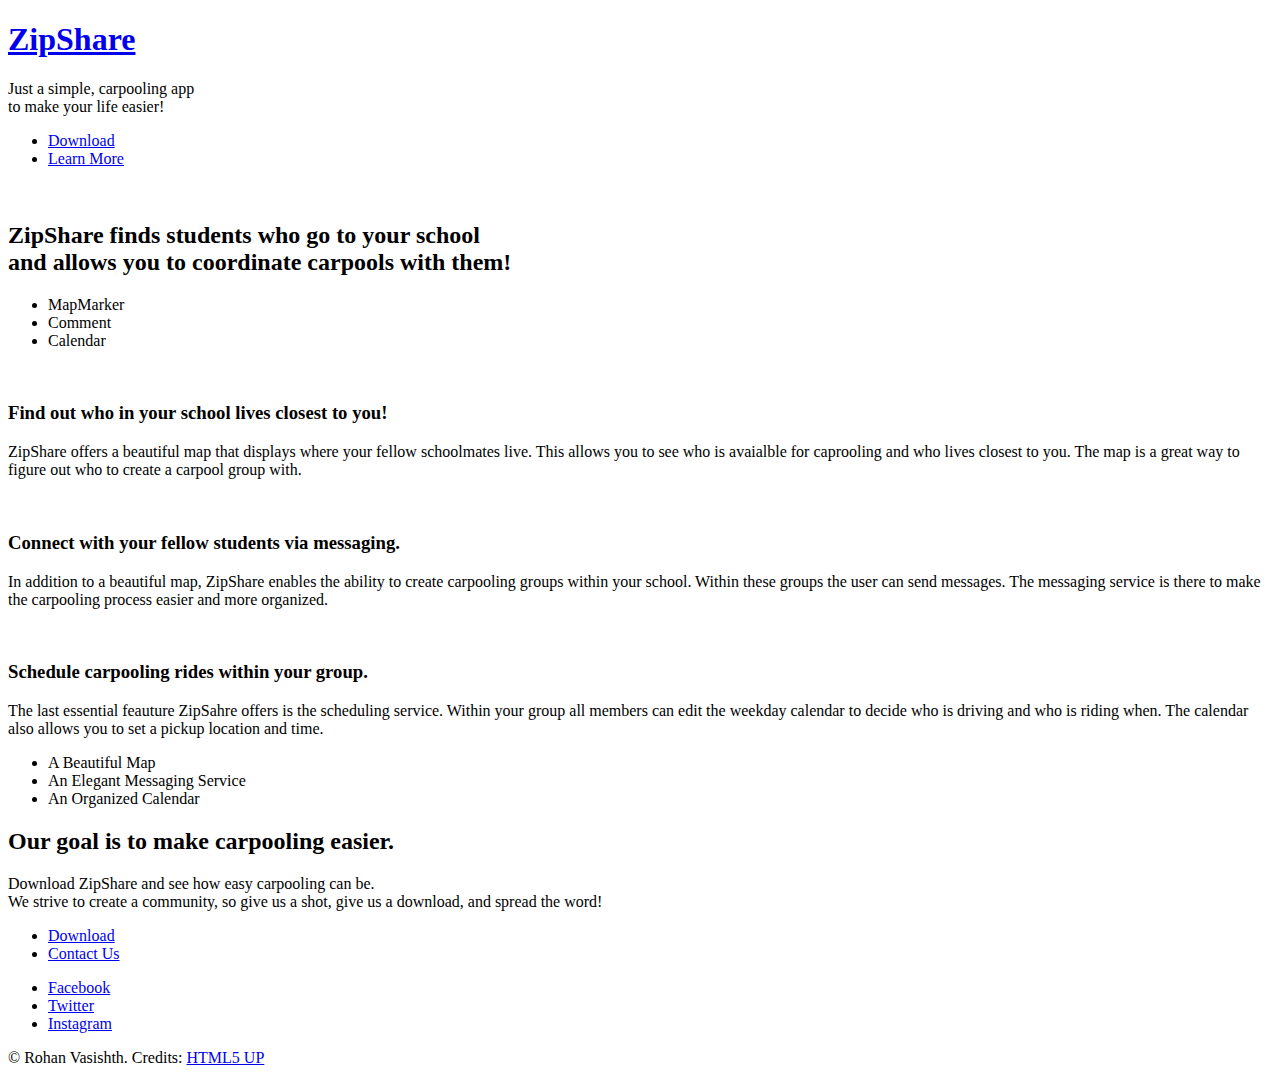
==== index.html @ 41036bab "Index.html and License Commit" ====
<!DOCTYPE HTML>
<!--
	Fractal by HTML5 UP
	html5up.net | @ajlkn
	Free for personal and commercial use under the CCA 3.0 license (html5up.net/license)
-->
<html>
	<head>
		<title>ZipShare</title>
		<meta charset="utf-8" />
		<meta name="viewport" content="width=device-width, initial-scale=1" />
		<!--[if lte IE 8]><script src="assets/js/ie/html5shiv.js"></script><![endif]-->
		<link rel="stylesheet" href="assets/css/main.css" />
		<!--[if lte IE 8]><link rel="stylesheet" href="assets/css/ie8.css" /><![endif]-->
		<!--[if lte IE 9]><link rel="stylesheet" href="assets/css/ie9.css" /><![endif]-->
	</head>
	<body id="top">

		<!-- Header -->
			<header id="header">
				<div class="content">
					<h1><a href="#">ZipShare</a></h1>
					<p>Just a simple, carpooling app<br />
					to make your life easier!</p>
					<ul class="actions">
						<li><a href="https://itunes.apple.com/us/app/zipshare/id1190612398?mt=8" class="button special icon fa-download">Download</a></li>
						<li><a href="#one" class="button icon fa-chevron-down scrolly">Learn More</a></li>
					</ul>
				</div>
				<div class="image phone"><div class="inner"><img src="images/main.png" alt="" /></div></div>
			</header>

		<!-- One -->
			<section id="one" class="wrapper style2 special">
				<header class="major">
					<h2>ZipShare finds students who go to your school<br />
					and allows you to coordinate carpools with them!</h2>
				</header>
				<ul class="icons major">
					<li><span class="icon fa-map-marker"><span class="label">MapMarker</span></span></li>
					<li><span class="icon fa-comment"><span class="label">Comment</span></span></li>
					<li><span class="icon fa-calendar"><span class="label">Calendar</span></span></li>
				</ul>
			</section>

		<!-- Two -->
			<section id="two" class="wrapper">
				<div class="inner alt">
					<section class="spotlight">
						<div class="image"><img src="images/map.png" alt="" /></div>
						<div class="content">
							<h3>Find out who in your school lives closest to you!</h3>
							<p>ZipShare offers a beautiful map that displays where your fellow schoolmates live. This allows you to see who is avaialble for caprooling and who lives closest to you. The map is a great way to figure out who to create a carpool group with.</p>
						</div>
					</section>
					<section class="spotlight">
						<div class="image"><img src="images/messaging.png" alt="" /></div>
						<div class="content">
							<h3>Connect with your fellow students via messaging.</h3>
							<p>In addition to a beautiful map, ZipShare enables the ability to create carpooling groups within your school. Within these groups the user can send messages. The messaging service is there to make the carpooling process easier and more organized.</p>
						</div>
					</section>
					<section class="spotlight">
						<div class="image"><img src="images/schedule.png" alt="" /></div>
						<div class="content">
							<h3>Schedule carpooling rides within your group.</h3>
							<p>The last essential feauture ZipSahre offers is the scheduling service. Within your group all members can edit the weekday calendar to decide who is driving and who is riding when. The calendar also allows you to set a pickup location and time.</p>
						</div>
					</section>
					<section class="special">
						<ul class="icons labeled">
							<li><span class="icon fa-map-marker"><span class="label">A Beautiful Map</span></span></li>
							<li><span class="icon fa-comment"><span class="label">An Elegant Messaging Service</span></span></li>
							<li><span class="icon fa-calendar"><span class="label">An Organized Calendar</span></span></li>
						</ul>
					</section>
				</div>
			</section>

		<!-- Three -->
			<section id="three" class="wrapper style2 special">
				<header class="major">
					<h2>Our goal is to make carpooling easier.</h2>
					<p>Download ZipShare and see how easy carpooling can be.<br />
					We strive to create a community, so give us a shot, give us a download, and spread the word!</p>
				</header>
				<ul class="actions">
					<li><a href="https://itunes.apple.com/us/app/zipshare/id1190612398?mt=8" class="button special icon fa-download">Download</a></li>
					<li><a href="mailto:zipsharecustomerservice@gmail.com?Subject=Inquiry About ZipShare!" class="button">Contact Us</a></li>
				</ul>
			</section>

		<!-- Footer -->
			<footer id="footer">
				<ul class="icons">
					<li><a href="https://www.facebook.com/zipshare/" class="icon fa-facebook"><span class="label">Facebook</span></a></li>
					<li><a href="https://twitter.com/zip_share" class="icon fa-twitter"><span class="label">Twitter</span></a></li>
					<li><a href="https://www.instagram.com/zip_share/" class="icon fa-instagram"><span class="label">Instagram</span></a></li>
				</ul>
				<p class="copyright">&copy; Rohan Vasishth. Credits: <a href="http://html5up.net">HTML5 UP</a></p>
			</footer>

		<!-- Scripts -->
			<script src="assets/js/jquery.min.js"></script>
			<script src="assets/js/jquery.scrolly.min.js"></script>
			<script src="assets/js/skel.min.js"></script>
			<script src="assets/js/util.js"></script>
			<!--[if lte IE 8]><script src="assets/js/ie/respond.min.js"></script><![endif]-->
			<script src="assets/js/main.js"></script>

	</body>
</html>
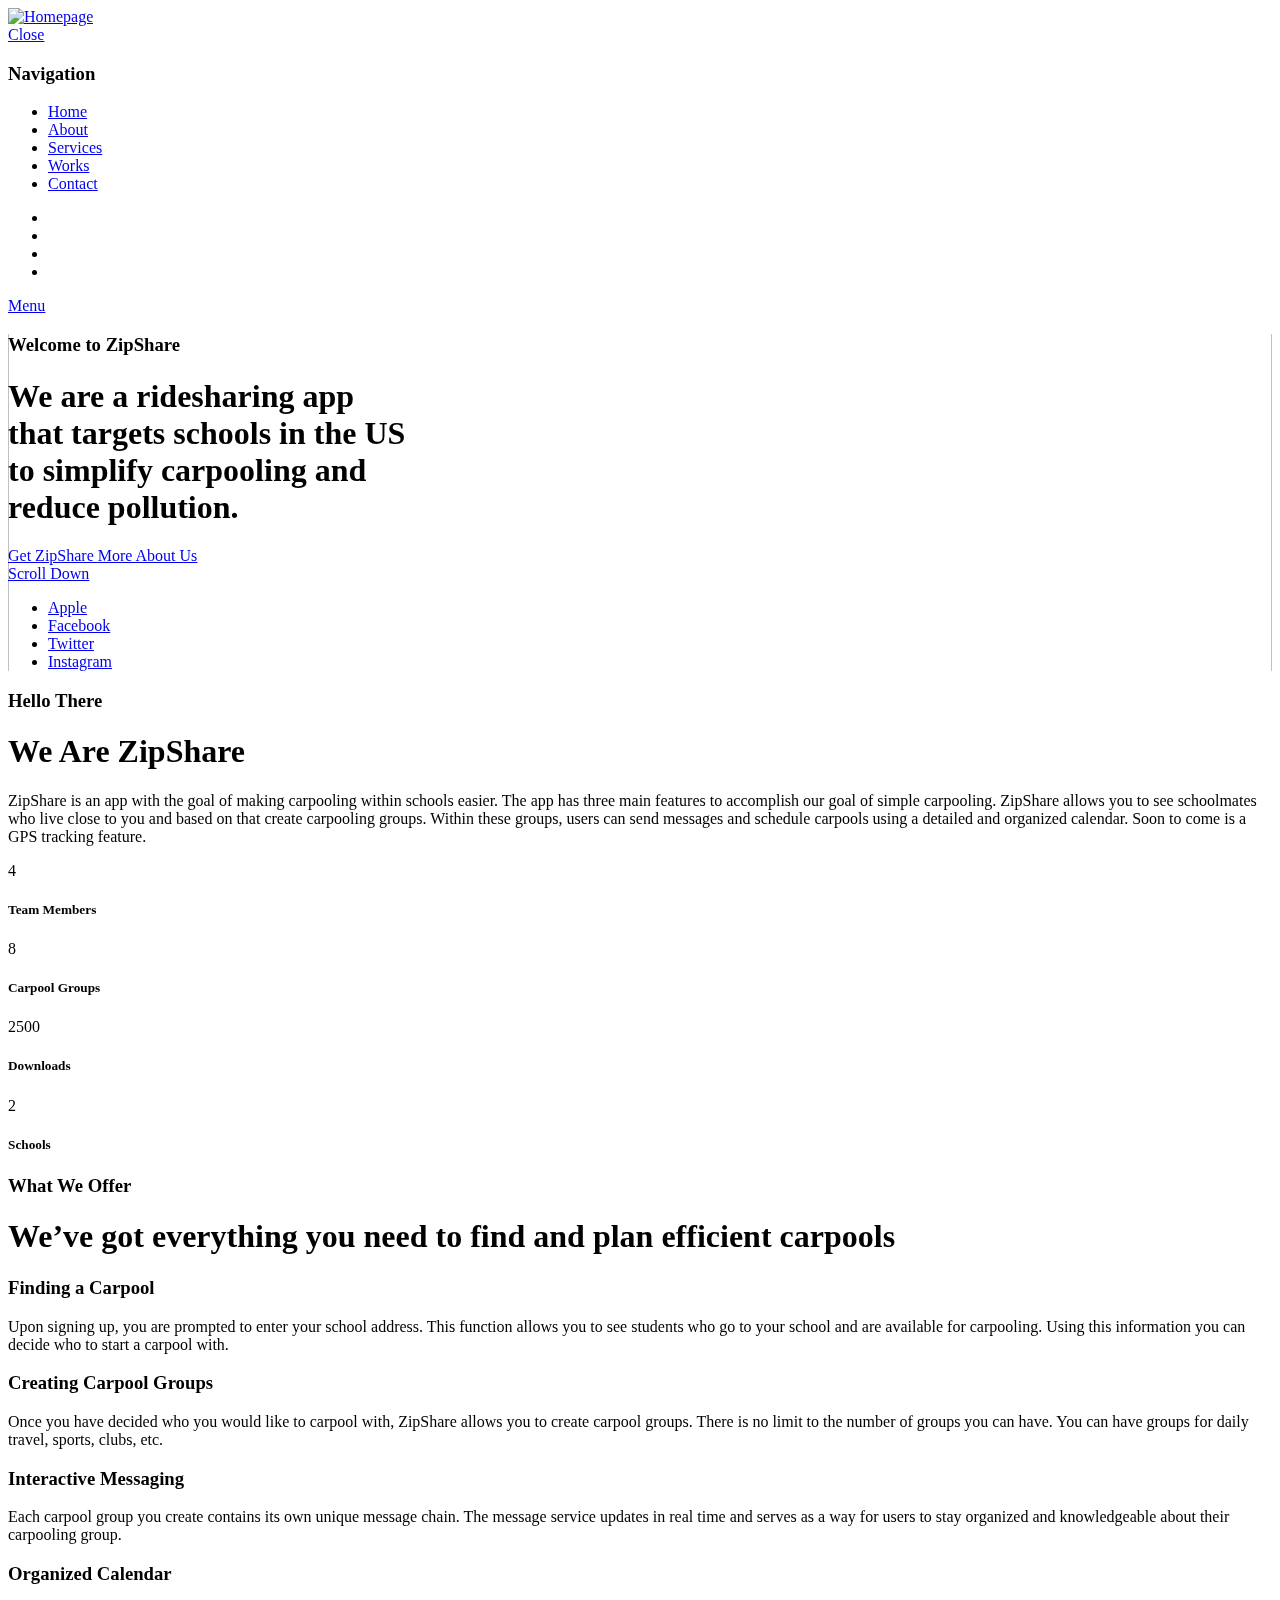
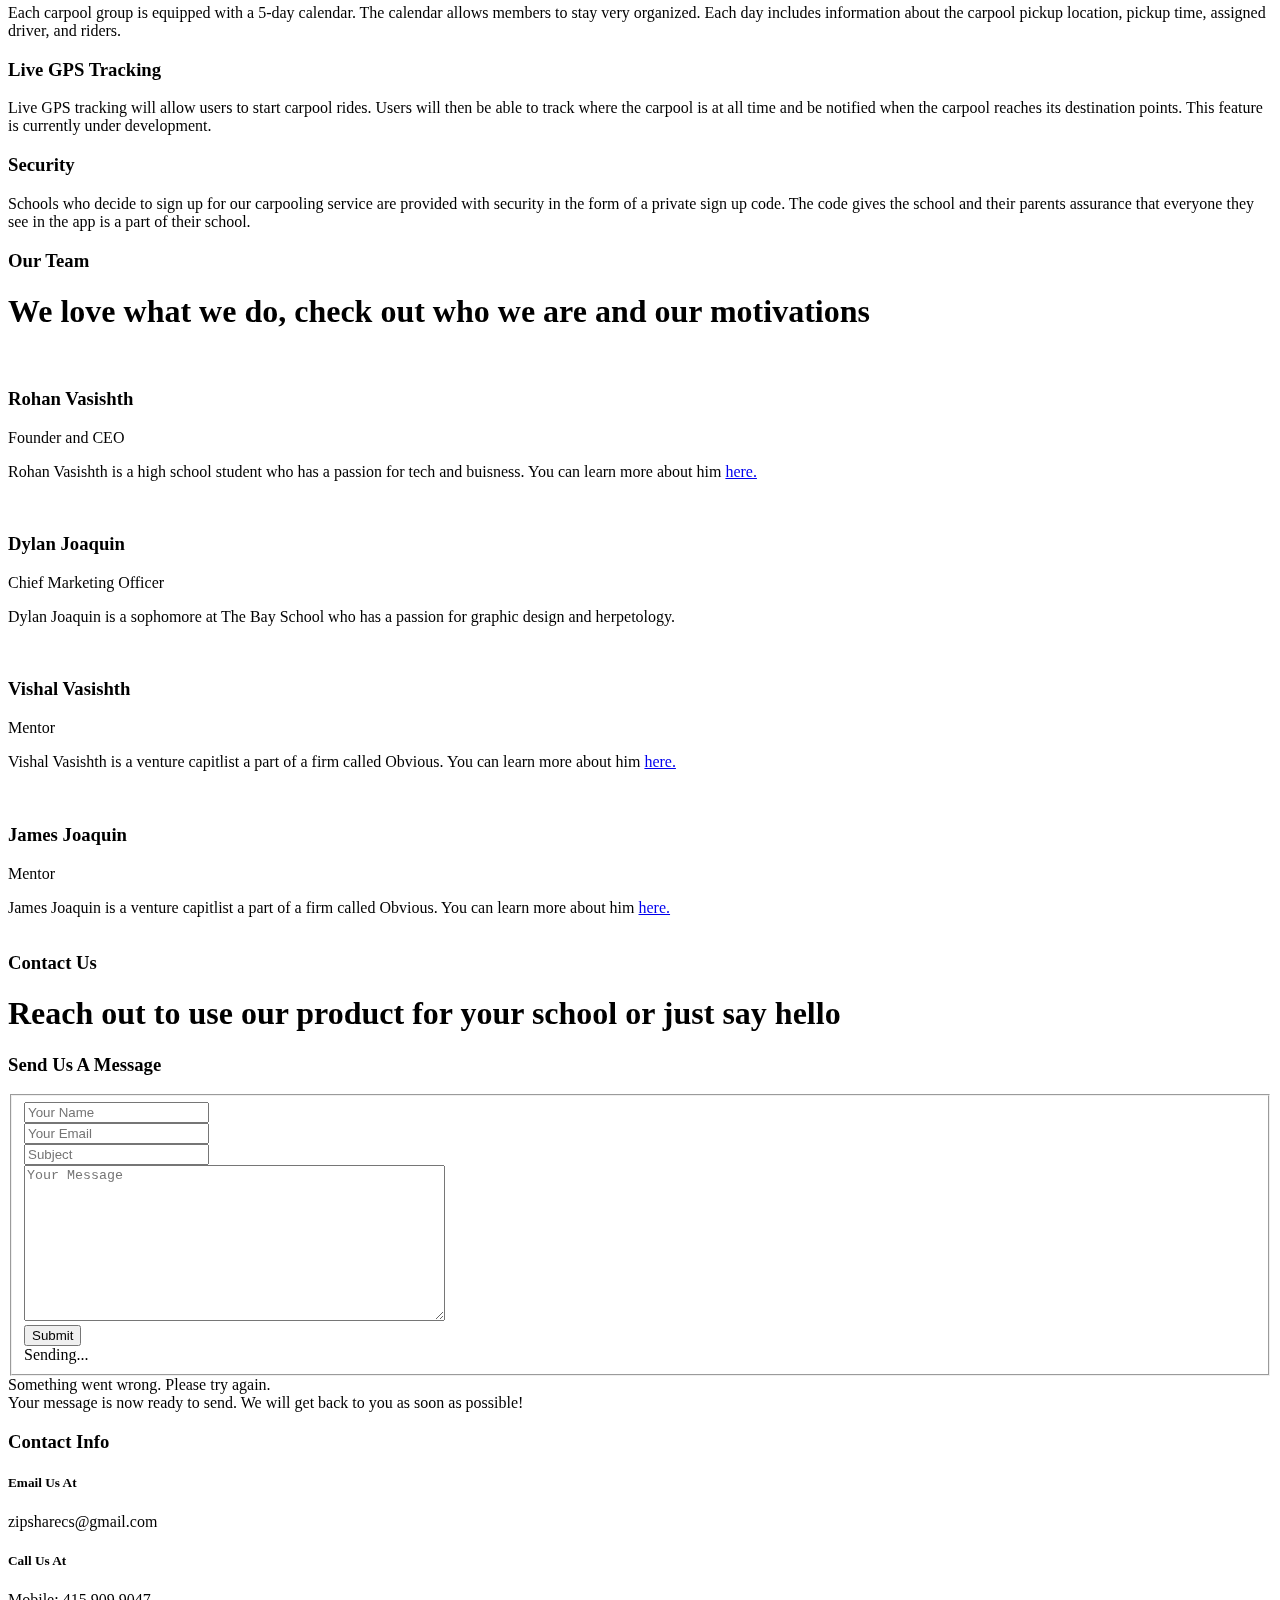
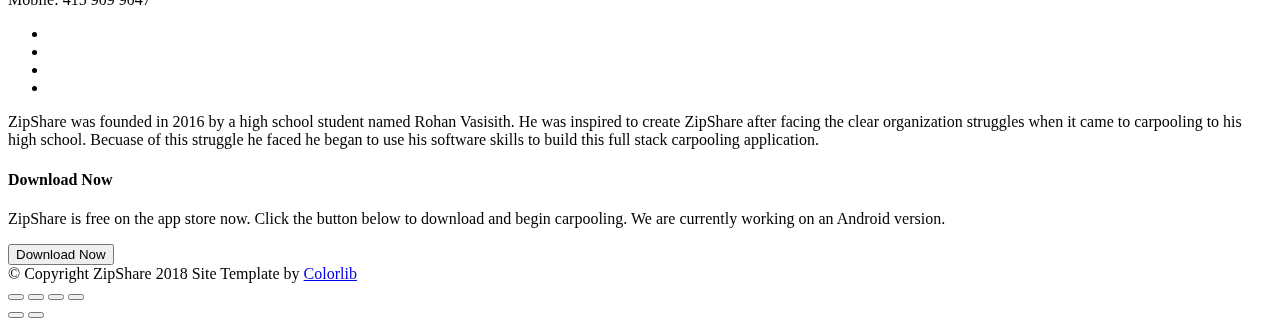
==== commit e36d5091: "Add files via upload" ====
--- a/index.html
+++ b/index.html
@@ -1,112 +1,646 @@
-<!DOCTYPE HTML>
-<!--
-	Fractal by HTML5 UP
-	html5up.net | @ajlkn
-	Free for personal and commercial use under the CCA 3.0 license (html5up.net/license)
--->
-<html>
-	<head>
-		<title>ZipShare</title>
-		<meta charset="utf-8" />
-		<meta name="viewport" content="width=device-width, initial-scale=1" />
-		<!--[if lte IE 8]><script src="assets/js/ie/html5shiv.js"></script><![endif]-->
-		<link rel="stylesheet" href="assets/css/main.css" />
-		<!--[if lte IE 8]><link rel="stylesheet" href="assets/css/ie8.css" /><![endif]-->
-		<!--[if lte IE 9]><link rel="stylesheet" href="assets/css/ie9.css" /><![endif]-->
-	</head>
-	<body id="top">
-
-		<!-- Header -->
-			<header id="header">
-				<div class="content">
-					<h1><a href="#">ZipShare</a></h1>
-					<p>Just a simple, carpooling app<br />
-					to make your life easier!</p>
-					<ul class="actions">
-						<li><a href="https://itunes.apple.com/us/app/zipshare/id1190612398?mt=8" class="button special icon fa-download">Download</a></li>
-						<li><a href="#one" class="button icon fa-chevron-down scrolly">Learn More</a></li>
-					</ul>
-				</div>
-				<div class="image phone"><div class="inner"><img src="images/main.png" alt="" /></div></div>
-			</header>
-
-		<!-- One -->
-			<section id="one" class="wrapper style2 special">
-				<header class="major">
-					<h2>ZipShare finds students who go to your school<br />
-					and allows you to coordinate carpools with them!</h2>
-				</header>
-				<ul class="icons major">
-					<li><span class="icon fa-map-marker"><span class="label">MapMarker</span></span></li>
-					<li><span class="icon fa-comment"><span class="label">Comment</span></span></li>
-					<li><span class="icon fa-calendar"><span class="label">Calendar</span></span></li>
-				</ul>
-			</section>
-
-		<!-- Two -->
-			<section id="two" class="wrapper">
-				<div class="inner alt">
-					<section class="spotlight">
-						<div class="image"><img src="images/map.png" alt="" /></div>
-						<div class="content">
-							<h3>Find out who in your school lives closest to you!</h3>
-							<p>ZipShare offers a beautiful map that displays where your fellow schoolmates live. This allows you to see who is avaialble for caprooling and who lives closest to you. The map is a great way to figure out who to create a carpool group with.</p>
-						</div>
-					</section>
-					<section class="spotlight">
-						<div class="image"><img src="images/messaging.png" alt="" /></div>
-						<div class="content">
-							<h3>Connect with your fellow students via messaging.</h3>
-							<p>In addition to a beautiful map, ZipShare enables the ability to create carpooling groups within your school. Within these groups the user can send messages. The messaging service is there to make the carpooling process easier and more organized.</p>
-						</div>
-					</section>
-					<section class="spotlight">
-						<div class="image"><img src="images/schedule.png" alt="" /></div>
-						<div class="content">
-							<h3>Schedule carpooling rides within your group.</h3>
-							<p>The last essential feauture ZipSahre offers is the scheduling service. Within your group all members can edit the weekday calendar to decide who is driving and who is riding when. The calendar also allows you to set a pickup location and time.</p>
-						</div>
-					</section>
-					<section class="special">
-						<ul class="icons labeled">
-							<li><span class="icon fa-map-marker"><span class="label">A Beautiful Map</span></span></li>
-							<li><span class="icon fa-comment"><span class="label">An Elegant Messaging Service</span></span></li>
-							<li><span class="icon fa-calendar"><span class="label">An Organized Calendar</span></span></li>
-						</ul>
-					</section>
-				</div>
-			</section>
-
-		<!-- Three -->
-			<section id="three" class="wrapper style2 special">
-				<header class="major">
-					<h2>Our goal is to make carpooling easier.</h2>
-					<p>Download ZipShare and see how easy carpooling can be.<br />
-					We strive to create a community, so give us a shot, give us a download, and spread the word!</p>
-				</header>
-				<ul class="actions">
-					<li><a href="https://itunes.apple.com/us/app/zipshare/id1190612398?mt=8" class="button special icon fa-download">Download</a></li>
-					<li><a href="mailto:zipsharecustomerservice@gmail.com?Subject=Inquiry About ZipShare!" class="button">Contact Us</a></li>
-				</ul>
-			</section>
-
-		<!-- Footer -->
-			<footer id="footer">
-				<ul class="icons">
-					<li><a href="https://www.facebook.com/zipshare/" class="icon fa-facebook"><span class="label">Facebook</span></a></li>
-					<li><a href="https://twitter.com/zip_share" class="icon fa-twitter"><span class="label">Twitter</span></a></li>
-					<li><a href="https://www.instagram.com/zip_share/" class="icon fa-instagram"><span class="label">Instagram</span></a></li>
-				</ul>
-				<p class="copyright">&copy; Rohan Vasishth. Credits: <a href="http://html5up.net">HTML5 UP</a></p>
-			</footer>
-
-		<!-- Scripts -->
-			<script src="assets/js/jquery.min.js"></script>
-			<script src="assets/js/jquery.scrolly.min.js"></script>
-			<script src="assets/js/skel.min.js"></script>
-			<script src="assets/js/util.js"></script>
-			<!--[if lte IE 8]><script src="assets/js/ie/respond.min.js"></script><![endif]-->
-			<script src="assets/js/main.js"></script>
-
-	</body>
-</html>
+<!DOCTYPE html>
+<!--[if lt IE 9 ]><html class="no-js oldie" lang="en"> <![endif]-->
+<!--[if IE 9 ]><html class="no-js oldie ie9" lang="en"> <![endif]-->
+<!--[if (gte IE 9)|!(IE)]><!-->
+<html class="no-js" lang="en">
+<!--<![endif]-->
+
+<head>
+
+    <!--- basic page needs
+    ================================================== -->
+    <meta charset="utf-8">
+    <title>ZipShare</title>
+    <meta name="description" content="">
+    <meta name="author" content="">
+
+    <!-- mobile specific metas
+    ================================================== -->
+    <meta name="viewport" content="width=device-width, initial-scale=1">
+
+    <!-- CSS
+    ================================================== -->
+    <link rel="stylesheet" href="css/base.css">
+    <link rel="stylesheet" href="css/vendor.css">
+    <link rel="stylesheet" href="css/main.css">
+
+    <!-- script
+    ================================================== -->
+    <script src="js/modernizr.js"></script>
+    <script src="js/pace.min.js"></script>
+
+    <!-- favicons
+    ================================================== -->
+    <link rel="shortcut icon" href="favicon.ico" type="image/x-icon">
+    <link rel="icon" href="favicon.ico" type="image/x-icon">
+
+</head>
+
+<body id="top">
+
+    <!-- header
+    ================================================== -->
+    <header class="s-header">
+
+        <div class="header-logo">
+            <a class="site-logo" href="index.html">
+                <img src="images/logo.png" alt="Homepage">
+            </a>
+        </div>
+
+        <nav class="header-nav">
+
+            <a href="#0" class="header-nav__close" title="close"><span>Close</span></a>
+
+            <div class="header-nav__content">
+                <h3>Navigation</h3>
+                
+                <ul class="header-nav__list">
+                    <li class="current"><a class="smoothscroll"  href="#home" title="home">Home</a></li>
+                    <li><a class="smoothscroll"  href="#about" title="about">About</a></li>
+                    <li><a class="smoothscroll"  href="#services" title="services">Services</a></li>
+                    <li><a class="smoothscroll"  href="#works" title="works">Works</a></li>
+                    <li><a class="smoothscroll"  href="#contact" title="contact">Contact</a></li>
+                </ul>
+    
+                <ul class="header-nav__social">
+                    <li>
+                        <a href="https://itunes.apple.com/us/app/zipshare/id1190612398?mt=8" target="_blank"><i class="fa fa-apple"></i></a>
+                    </li>
+                    <li>
+                        <a href="https://www.facebook.com/zipshare/" target="_blank"><i class="fa fa-facebook"></i></a>
+                    </li>
+                    <li>
+                        <a href="https://twitter.com/zip_share" target="_blank"><i class="fa fa-twitter"></i></a>
+                    </li>
+                    <li>
+                        <a href="https://www.instagram.com/zip_share/" target="_blank"><i class="fa fa-instagram"></i></a>
+                    </li>
+                </ul>
+
+            </div> <!-- end header-nav__content -->
+
+        </nav>  <!-- end header-nav -->
+
+        <a class="header-menu-toggle" href="#0">
+            <span class="header-menu-text">Menu</span>
+            <span class="header-menu-icon"></span>
+        </a>
+
+    </header> <!-- end s-header -->
+
+
+    <!-- home
+    ================================================== -->
+    <section id="home" class="s-home target-section" data-parallax="scroll" data-image-src="images/hero-bg.jpg" data-natural-width=3000 data-natural-height=2000 data-position-y=center>
+
+        <div class="overlay"></div>
+        <div class="shadow-overlay"></div>
+
+        <div class="home-content">
+
+            <div class="row home-content__main">
+
+                <h3>Welcome to ZipShare</h3>
+
+                <h1>
+                    We are a ridesharing app <br>
+                    that targets schools in the US <br>
+                    to simplify carpooling and <br>
+                    reduce pollution.
+                </h1>
+
+                <div class="home-content__buttons">
+                    <a href="#contact" class="smoothscroll btn btn--stroke">
+                        Get ZipShare
+                    </a>
+                    <a href="#about" class="smoothscroll btn btn--stroke">
+                        More About Us
+                    </a>
+                </div>
+
+            </div>
+
+            <div class="home-content__scroll">
+                <a href="#about" class="scroll-link smoothscroll">
+                    <span>Scroll Down</span>
+                </a>
+            </div>
+
+            <div class="home-content__line"></div>
+
+        </div> <!-- end home-content -->
+
+
+        <ul class="home-social">
+            <li>
+                <a href="https://itunes.apple.com/us/app/zipshare/id1190612398?mt=8" target="_blank"><i class="fa fa-apple" aria-hidden="true"></i><span>Apple</span></a>
+            </li>
+            <li>
+                <a href="https://www.facebook.com/zipshare/" target="_blank"><i class="fa fa-facebook" aria-hidden="true"></i><span>Facebook</span></a>
+            </li>
+            <li>
+                <a href="https://twitter.com/zip_share" target="_blank"><i class="fa fa-twitter" aria-hidden="true"></i><span>Twitter</span></a>
+            </li>
+            <li>
+                <a href="https://www.instagram.com/zip_share/" target="_blank"><i class="fa fa-instagram" aria-hidden="true"></i><span>Instagram</span></a>
+            </li>
+        </ul> 
+        <!-- end home-social -->
+
+    </section> <!-- end s-home -->
+
+
+    <!-- about
+    ================================================== -->
+    <section id='about' class="s-about">
+
+        <div class="row section-header has-bottom-sep" data-aos="fade-up">
+            <div class="col-full">
+                <h3 class="subhead subhead--dark">Hello There</h3>
+                <h1 class="display-1 display-1--light">We Are ZipShare</h1>
+            </div>
+        </div> <!-- end section-header -->
+
+        <div class="row about-desc" data-aos="fade-up">
+            <div class="col-full">
+                <p>
+                ZipShare is an app with the goal of making carpooling within schools easier. The app has three main features to accomplish our goal of simple carpooling. ZipShare allows you to see schoolmates who live close to you and based on that create carpooling groups. Within these groups, users can send messages and schedule carpools using a detailed and organized calendar. Soon to come is a GPS tracking feature.
+                </p>
+            </div>
+        </div> <!-- end about-desc -->
+
+        <div class="row about-stats stats block-1-4 block-m-1-2 block-mob-full" data-aos="fade-up">
+                
+            <div class="col-block stats__col ">
+                <div class="stats__count">4</div>
+                <h5>Team Members</h5>
+            </div>
+            <div class="col-block stats__col">
+                <div class="stats__count">8</div>
+                <h5>Carpool Groups</h5>
+            </div>
+            <div class="col-block stats__col">
+                <div class="stats__count">2500</div>
+                <h5>Downloads</h5>
+            </div>
+            <div class="col-block stats__col">
+                <div class="stats__count">2</div>
+                <h5>Schools</h5> 
+            </div>
+
+        </div> <!-- end about-stats -->
+
+        <div class="about__line"></div>
+
+    </section> <!-- end s-about -->
+
+
+    <!-- services
+    ================================================== -->
+    <section id='services' class="s-services">
+
+        <div class="row section-header has-bottom-sep" data-aos="fade-up">
+            <div class="col-full">
+                <h3 class="subhead">What We Offer</h3>
+                <h1 class="display-2">We’ve got everything you need to find and plan efficient carpools</h1>
+            </div>
+        </div> <!-- end section-header -->
+
+        <div class="row services-list block-1-2 block-tab-full">
+
+            <div class="col-block service-item" data-aos="fade-up">
+                <div class="service-icon">
+                    <i class="icon-car"></i>
+                </div>
+                <div class="service-text">
+                    <h3 class="h2">Finding a Carpool</h3>
+                    <p>Upon signing up, you are prompted to enter your school address. This function 
+                    allows you to see students who go to your school and are available for carpooling. 
+                    Using this information you can decide who to start a carpool with.
+                    </p>
+                </div>
+            </div>
+
+            <div class="col-block service-item" data-aos="fade-up">
+                <div class="service-icon">
+                    <i class="icon-group"></i>
+                </div>
+                <div class="service-text">
+                    <h3 class="h2">Creating Carpool Groups</h3>
+                    <p>Once you have decided who you would like to carpool with, ZipShare allows you to
+                    create carpool groups. There is no limit to the number of groups you can have. 
+                    You can have groups for daily travel, sports, clubs, etc.
+                    </p>
+                </div>
+            </div>
+
+            <div class="col-block service-item" data-aos="fade-up">
+                <div class="service-icon">
+                    <i class="icon-chat"></i>
+                </div>  
+                <div class="service-text">
+                    <h3 class="h2">Interactive Messaging</h3>
+                    <p>Each carpool group you create contains its own unique message chain. The message service updates in real time and serves as a way for users to stay organized and knowledgeable about their carpooling group.
+                    </p>
+                </div>
+            </div>
+
+            <div class="col-block service-item" data-aos="fade-up">
+                <div class="service-icon">
+                    <i class="icon-calendar"></i>
+                </div>
+                <div class="service-text">
+                    <h3 class="h2">Organized Calendar</h3>
+                    <p>Each carpool group is equipped with a 5-day calendar. The calendar allows members to stay very organized. Each day includes information about the carpool pickup location, pickup time, assigned driver, and riders.
+                    </p>
+                </div>
+            </div>
+
+            <div class="col-block service-item" data-aos="fade-up">
+                <div class="service-icon">
+                    <i class="icon-target"></i>
+                </div>
+                <div class="service-text">
+                    <h3 class="h2">Live GPS Tracking</h3>
+                    <p>Live GPS tracking will allow users to start carpool rides. Users will then be able to track where the carpool is at all time and be notified when the carpool reaches its destination points. This feature is currently under development.
+                    </p>
+                </div>
+            </div>
+
+            <div class="col-block service-item" data-aos="fade-up">
+                <div class="service-icon">
+                    <i class="icon-padlock"></i>
+                </div>
+                <div class="service-text">
+                    <h3 class="h2">Security</h3>
+                    <p>Schools who decide to sign up for our carpooling service are provided with security in the form of a private sign up code. The code gives the school and their parents assurance that everyone they see in the app is a part of their school.
+                    </p>
+                </div>
+            </div>
+
+        </div> <!-- end services-list -->
+
+    </section> <!-- end s-services -->
+
+
+    <!-- works
+    ================================================== -->
+    <section id='works' class="s-works">
+
+        <div class="intro-wrap">
+                
+            <div class="row section-header has-bottom-sep light-sep" data-aos="fade-up">
+                <div class="col-full">
+                    <h3 class="subhead">Our Team</h3>
+                    <h1 class="display-2 display-2--light">We love what we do, check out who we are and our motivations</h1>
+                </div>
+            </div> <!-- end section-header -->
+
+        </div> <!-- end intro-wrap -->
+
+        <div class="row works-content">
+            <div class="col-full masonry-wrap">
+                <div class="masonry">
+    
+                    <div class="masonry__brick" data-aos="fade-up">
+                        <div class="item-folio">
+                                
+                            <div class="item-folio__thumb">
+                                <a href="images/portfolio/gallery/g-rohan.jpg" class="thumb-link" title="Rohan Vasishth" data-size="1050x700">
+                                    <img src="images/portfolio/rohan.jpg" 
+                                         srcset="images/portfolio/rohan.jpg 1x, images/portfolio/rohan@2x.jpg 2x" alt="">
+                                </a>
+                            </div>
+    
+                            <div class="item-folio__text">
+                                <h3 class="item-folio__title">
+                                    Rohan Vasishth
+                                </h3>
+                                <p class="item-folio__cat">
+                                    Founder and CEO
+                                </p>
+                            </div>
+    
+                            <a href="https://www.behance.net/" class="item-folio__project-link" title="Project link">
+                                <i class="icon-link"></i>
+                            </a>
+    
+                            <div class="item-folio__caption">
+                                <p>Rohan Vasishth is a high school student who has a passion for tech and buisness. You can learn more about him <a href="http://rohanvasishth.me/" target="_blank">here.</a></p>
+                            </div>
+    
+                        </div>
+                    </div> <!-- end masonry__brick -->
+
+                    <div class="masonry__brick" data-aos="fade-up">
+                        <div class="item-folio">
+                                
+                            <div class="item-folio__thumb">
+                                <a href="images/portfolio/gallery/g-dylan.jpg" class="thumb-link" title="Dylan Joaquin" data-size="1050x700">
+                                    <img src="images/portfolio/dylan.jpg" 
+                                         srcset="images/portfolio/dylan.jpg 1x, images/portfolio/dylan@2x.jpg 2x" alt="">
+                                </a>
+                            </div>
+    
+                            <div class="item-folio__text">
+                                <h3 class="item-folio__title">
+                                    Dylan Joaquin
+                                </h3>
+                                <p class="item-folio__cat">
+                                    Chief Marketing Officer
+                                </p>
+                            </div>
+    
+                            <a href="https://www.behance.net/" class="item-folio__project-link" title="Project link">
+                                <i class="icon-link"></i>
+                            </a>
+    
+                            <div class="item-folio__caption">
+                                <p>Dylan Joaquin is a sophomore at The Bay School who has a passion for graphic design and herpetology.</p>
+                            </div>
+    
+                        </div>
+                    </div> <!-- end masonry__brick -->
+    
+                    <div class="masonry__brick" data-aos="fade-up">
+                        <div class="item-folio">
+                                
+                            <div class="item-folio__thumb">
+                                <a href="images/portfolio/gallery/g-vishal.jpg" class="thumb-link" title="Vishal Vasishth" data-size="1050x700">
+                                    <img src="images/portfolio/vishal.jpg"
+                                         srcset="images/portfolio/vishal.jpg 1x, images/portfolio/vishal@2x.jpg 2x" alt="">
+                                </a>
+                            </div>
+    
+                            <div class="item-folio__text">
+                                <h3 class="item-folio__title">
+                                    Vishal Vasishth
+                                </h3>
+                                <p class="item-folio__cat">
+                                    Mentor
+                                </p>
+                            </div>
+    
+                            <a href="https://www.behance.net/" class="item-folio__project-link" title="Project link">
+                                <i class="icon-link"></i>
+                            </a>
+    
+                            <div class="item-folio__caption">
+                                <p>Vishal Vasishth is a venture capitlist a part of a firm called Obvious. You can learn more about him <a href="https://obvious.com/team/vishal-vasishth" target="_blank">here.</a></p>
+                            </div>
+    
+                        </div>
+                    </div> <!-- end masonry__brick -->
+    
+                    <div class="masonry__brick" data-aos="fade-up">
+                        <div class="item-folio">
+                                
+                            <div class="item-folio__thumb">
+                                <a href="images/portfolio/gallery/g-james.jpg" class="thumb-link" title="James Joaquin" data-size="1050x700">
+                                    <img src="images/portfolio/james.jpg" 
+                                         srcset="images/portfolio/james.jpg 1x, images/portfolio/james@2x.jpg 2x" alt="">
+                                </a>
+                            </div>
+    
+                            <div class="item-folio__text">
+                                <h3 class="item-folio__title">
+                                    James Joaquin
+                                </h3>
+                                <p class="item-folio__cat">
+                                    Mentor
+                                </p>
+                            </div>
+    
+                            <a href="https://www.behance.net/" class="item-folio__project-link" title="Project link">
+                                <i class="icon-link"></i>
+                            </a>
+    
+                            <div class="item-folio__caption">
+                                <p>James Joaquin is a venture capitlist a part of a firm called Obvious. You can learn more about him <a href="https://obvious.com/team/james-joaquin" target="_blank">here.</a></p>
+                            </div>
+    
+                        </div>
+                    </div> <!-- end masonry__brick -->
+                    </div> <!-- end masonry__brick -->
+
+                </div> <!-- end masonry -->
+            </div> <!-- end col-full -->
+        </div> <!-- end works-content -->
+
+    </section> <!-- end s-works -->
+
+
+    <!-- contact
+    ================================================== -->
+    <section id="contact" class="s-contact">
+
+        <div class="overlay"></div>
+        <div class="contact__line"></div>
+
+        <div class="row section-header" data-aos="fade-up">
+            <div class="col-full">
+                <h3 class="subhead">Contact Us</h3>
+                <h1 class="display-2 display-2--light">Reach out to use our product for your school or just say hello</h1>
+            </div>
+        </div>
+
+        <div class="row contact-content" data-aos="fade-up">
+            
+            <div class="contact-primary">
+
+                <h3 class="h6">Send Us A Message</h3>
+
+                <form name="contactForm" id="contactForm" method="post" action="" novalidate="novalidate">
+                    <fieldset>
+    
+                    <div class="form-field">
+                        <input name="contactName" type="text" id="contactName" placeholder="Your Name" value="" minlength="2" required="" aria-required="true" class="full-width">
+                    </div>
+                    <div class="form-field">
+                        <input name="contactEmail" type="email" id="contactEmail" placeholder="Your Email" value="" required="" aria-required="true" class="full-width">
+                    </div>
+                    <div class="form-field">
+                        <input name="contactSubject" type="text" id="contactSubject" placeholder="Subject" value="" class="full-width">
+                    </div>
+                    <div class="form-field">
+                        <textarea name="contactMessage" id="contactMessage" placeholder="Your Message" rows="10" cols="50" required="" aria-required="true" class="full-width"></textarea>
+                    </div>
+                    <div class="form-field">
+                        <button class="full-width btn--primary">Submit</button>
+                        <div class="submit-loader">
+                            <div class="text-loader">Sending...</div>
+                            <div class="s-loader">
+                                <div class="bounce1"></div>
+                                <div class="bounce2"></div>
+                                <div class="bounce3"></div>
+                            </div>
+                        </div>
+                    </div>
+    
+                    </fieldset>
+                </form>
+
+                <!-- contact-warning -->
+                <div class="message-warning">
+                    Something went wrong. Please try again.
+                </div> 
+            
+                <!-- contact-success -->
+                <div class="message-success">
+                    Your message is now ready to send. We will get back to you as soon as possible!<br>
+                </div>
+
+            </div> <!-- end contact-primary -->
+
+            <div class="contact-secondary">
+                <div class="contact-info">
+
+                    <h3 class="h6 hide-on-fullwidth">Contact Info</h3>
+
+                    <div class="cinfo">
+                        <h5>Email Us At</h5>
+                        <p>
+                            zipsharecs@gmail.com
+                        </p>
+                    </div>
+
+                    <div class="cinfo">
+                        <h5>Call Us At</h5>
+                        <p>
+                            Mobile: 415 909 9047
+                        </p>
+                    </div>
+
+                    <ul class="contact-social">
+                        <li>
+                            <a href="https://itunes.apple.com/us/app/zipshare/id1190612398?mt=8" target="_blank"><i class="fa fa-apple" aria-hidden="true"></i></a>
+                        </li>
+                        <li>
+                            <a href="https://www.facebook.com/zipshare/" target="_blank"><i class="fa fa-facebook" aria-hidden="true"></i></a>
+                        </li>
+                        <li>
+                            <a href="https://twitter.com/zip_share" target="_blank"><i class="fa fa-twitter" aria-hidden="true"></i></a>
+                        </li>
+                        <li>
+                            <a href="https://www.instagram.com/zip_share/" target="_blank"><i class="fa fa-instagram" aria-hidden="true"></i></a>
+                        </li>
+                    </ul> <!-- end contact-social -->
+
+                </div> <!-- end contact-info -->
+            </div> <!-- end contact-secondary -->
+
+        </div> <!-- end contact-content -->
+
+    </section> <!-- end s-contact -->
+
+
+    <!-- footer
+    ================================================== -->
+    <footer>
+
+        <div class="row footer-main">
+
+            <div class="col-six tab-full left footer-desc">
+
+                <div class="footer-logo"></div>
+                ZipShare was founded in 2016 by a high school student named Rohan Vasisith. He was inspired to create ZipShare after facing the clear organization struggles when it came to carpooling to his high school. Becuase of this struggle he faced he began to use his software skills to build this full stack carpooling application.
+            </div>
+
+            <div class="col-six tab-full right footer-subscribe">
+
+                <h4>Download Now</h4>
+                <p>ZipShare is free on the app store now. Click the button below to download and begin carpooling. We are currently working on an Android version.</p>
+
+                <div class="subscribe-form">
+                    <form id="mc-form" class="group" novalidate="true">
+                        <input type="submit" name="Download Now" value="Download Now" onclick="window.location.href='https://itunes.apple.com/us/app/zipshare/id1190612398?mt=8'">
+                    </form>
+                </div>
+
+            </div>
+
+        </div> <!-- end footer-main -->
+
+        <div class="row footer-bottom">
+
+            <div class="col-twelve">
+                <div class="copyright">
+                    <span>© Copyright ZipShare 2018</span> 
+                    <span>Site Template by <a href="https://www.colorlib.com/">Colorlib</a></span>	
+                </div>
+
+                <div class="go-top">
+                    <a class="smoothscroll" title="Back to Top" href="#top"><i class="icon-arrow-up" aria-hidden="true"></i></a>
+                </div>
+            </div>
+
+        </div> <!-- end footer-bottom -->
+
+    </footer> <!-- end footer -->
+
+
+    <!-- photoswipe background
+    ================================================== -->
+    <div aria-hidden="true" class="pswp" role="dialog" tabindex="-1">
+
+        <div class="pswp__bg"></div>
+        <div class="pswp__scroll-wrap">
+
+            <div class="pswp__container">
+                <div class="pswp__item"></div>
+                <div class="pswp__item"></div>
+                <div class="pswp__item"></div>
+            </div>
+
+            <div class="pswp__ui pswp__ui--hidden">
+                <div class="pswp__top-bar">
+                    <div class="pswp__counter"></div><button class="pswp__button pswp__button--close" title="Close (Esc)"></button> <button class="pswp__button pswp__button--share" title=
+                    "Share"></button> <button class="pswp__button pswp__button--fs" title="Toggle fullscreen"></button> <button class="pswp__button pswp__button--zoom" title=
+                    "Zoom in/out"></button>
+                    <div class="pswp__preloader">
+                        <div class="pswp__preloader__icn">
+                            <div class="pswp__preloader__cut">
+                                <div class="pswp__preloader__donut"></div>
+                            </div>
+                        </div>
+                    </div>
+                </div>
+                <div class="pswp__share-modal pswp__share-modal--hidden pswp__single-tap">
+                    <div class="pswp__share-tooltip"></div>
+                </div><button class="pswp__button pswp__button--arrow--left" title="Previous (arrow left)"></button> <button class="pswp__button pswp__button--arrow--right" title=
+                "Next (arrow right)"></button>
+                <div class="pswp__caption">
+                    <div class="pswp__caption__center"></div>
+                </div>
+            </div>
+
+        </div>
+
+    </div> <!-- end photoSwipe background -->
+
+
+    <!-- preloader
+    ================================================== -->
+    <div id="preloader">
+        <div id="loader">
+            <div class="line-scale-pulse-out">
+                <div></div>
+                <div></div>
+                <div></div>
+                <div></div>
+                <div></div>
+            </div>
+        </div>
+    </div>
+
+
+    <!-- Java Script
+    ================================================== -->
+    <script src="js/jquery-3.2.1.min.js"></script>
+    <script src="js/plugins.js"></script>
+    <script src="js/main.js"></script>
+
+</body>
+
+</html>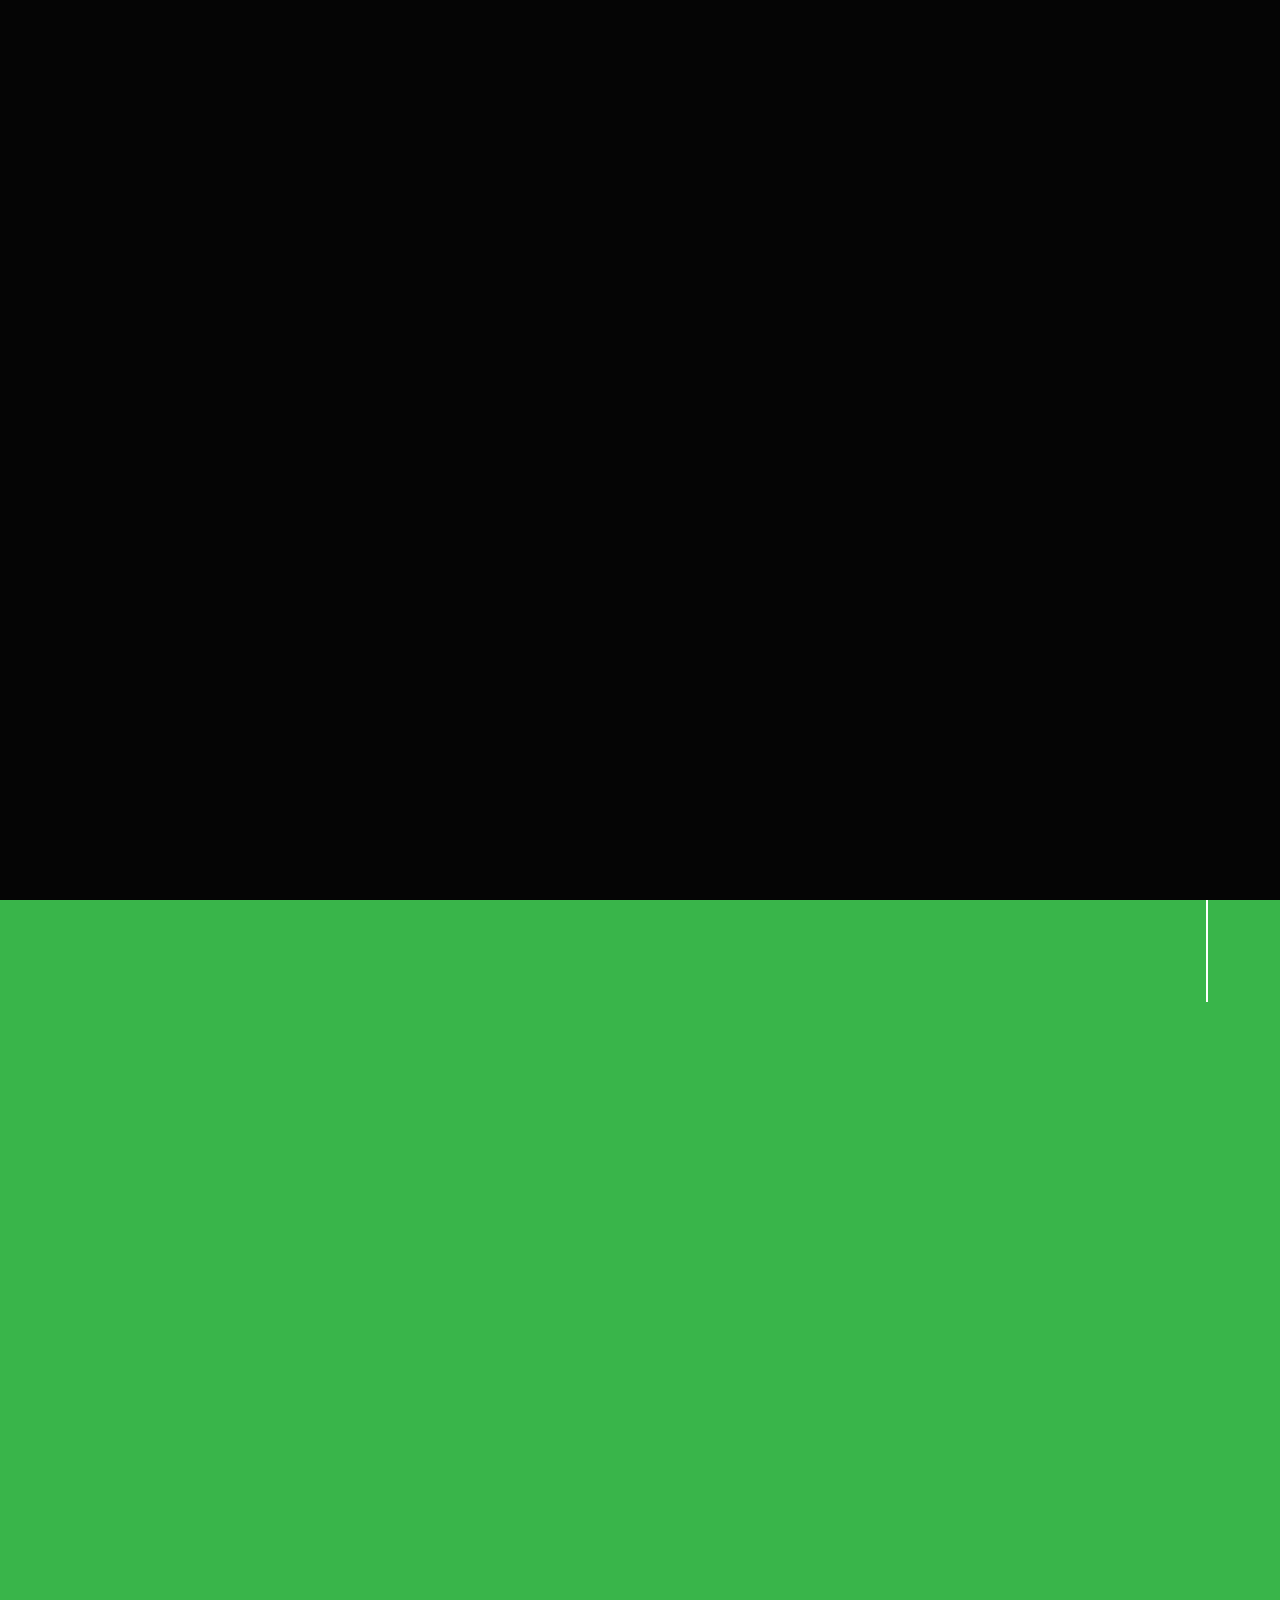
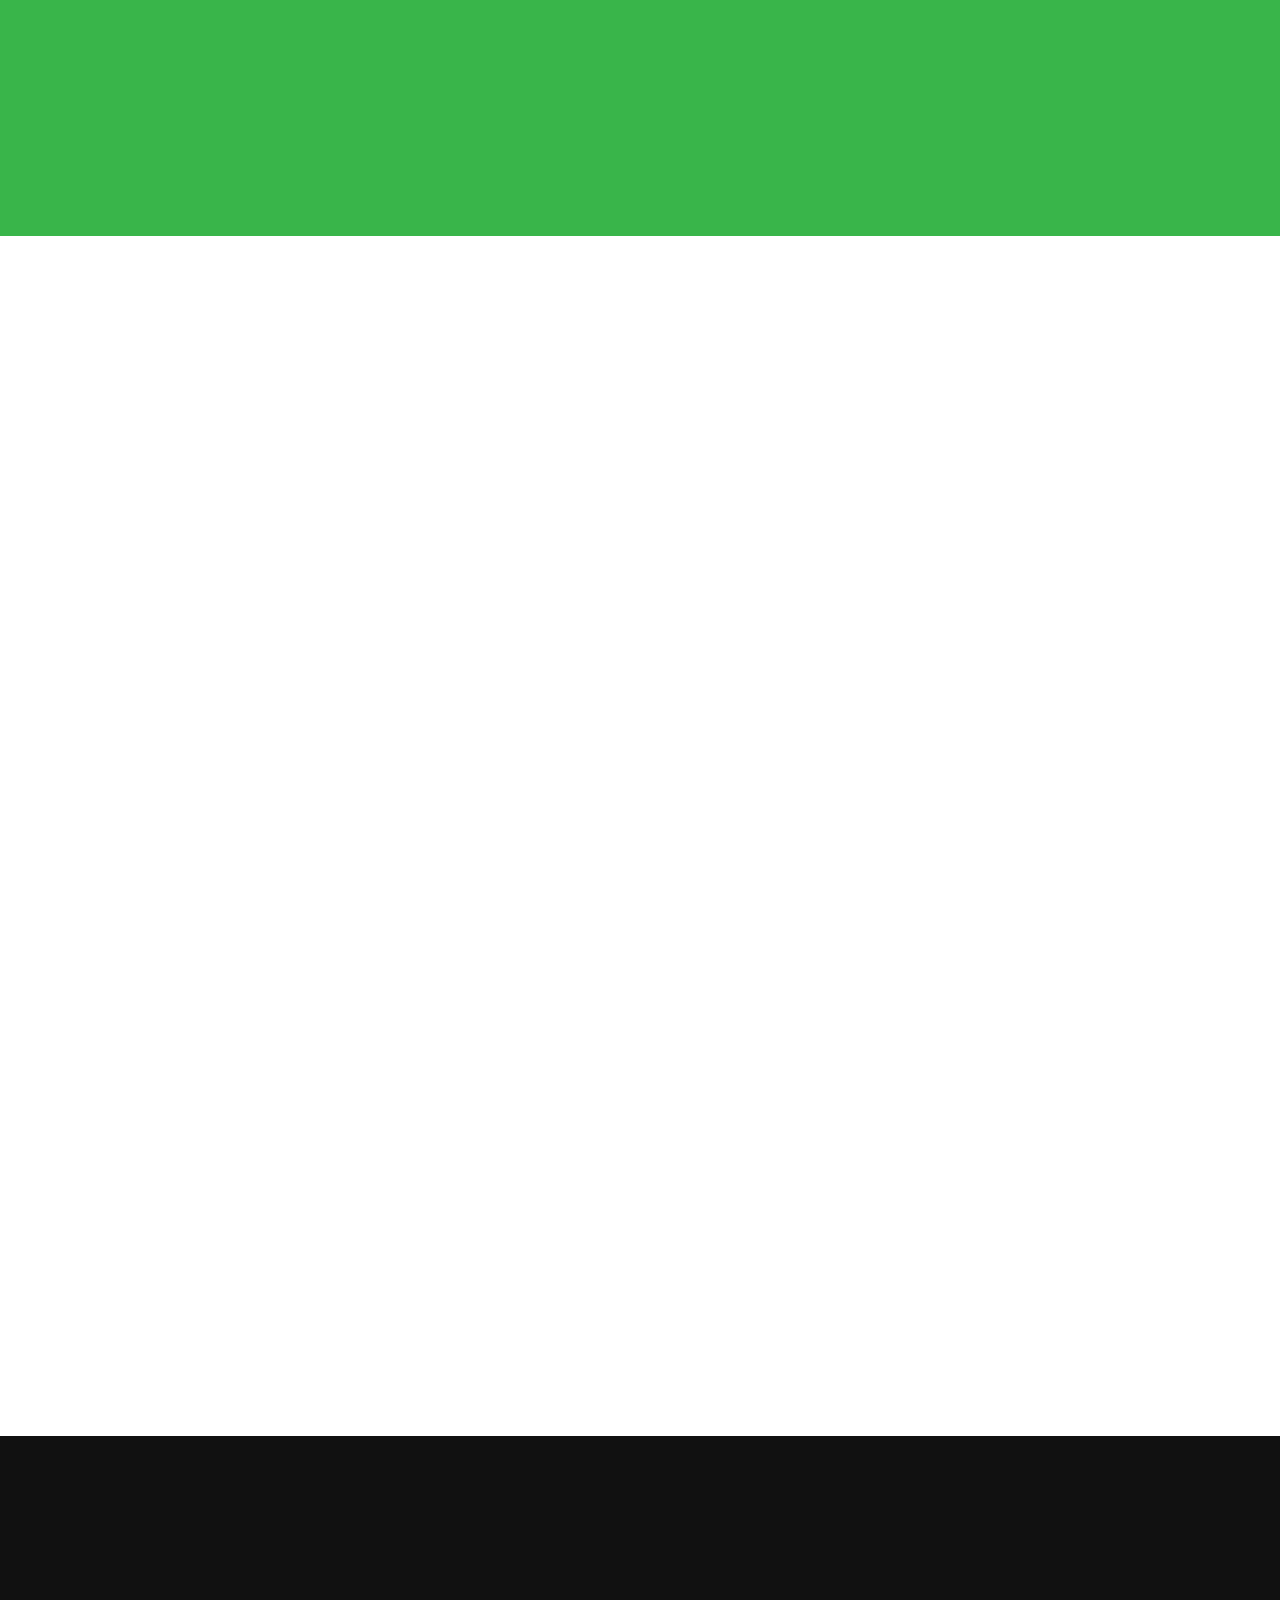
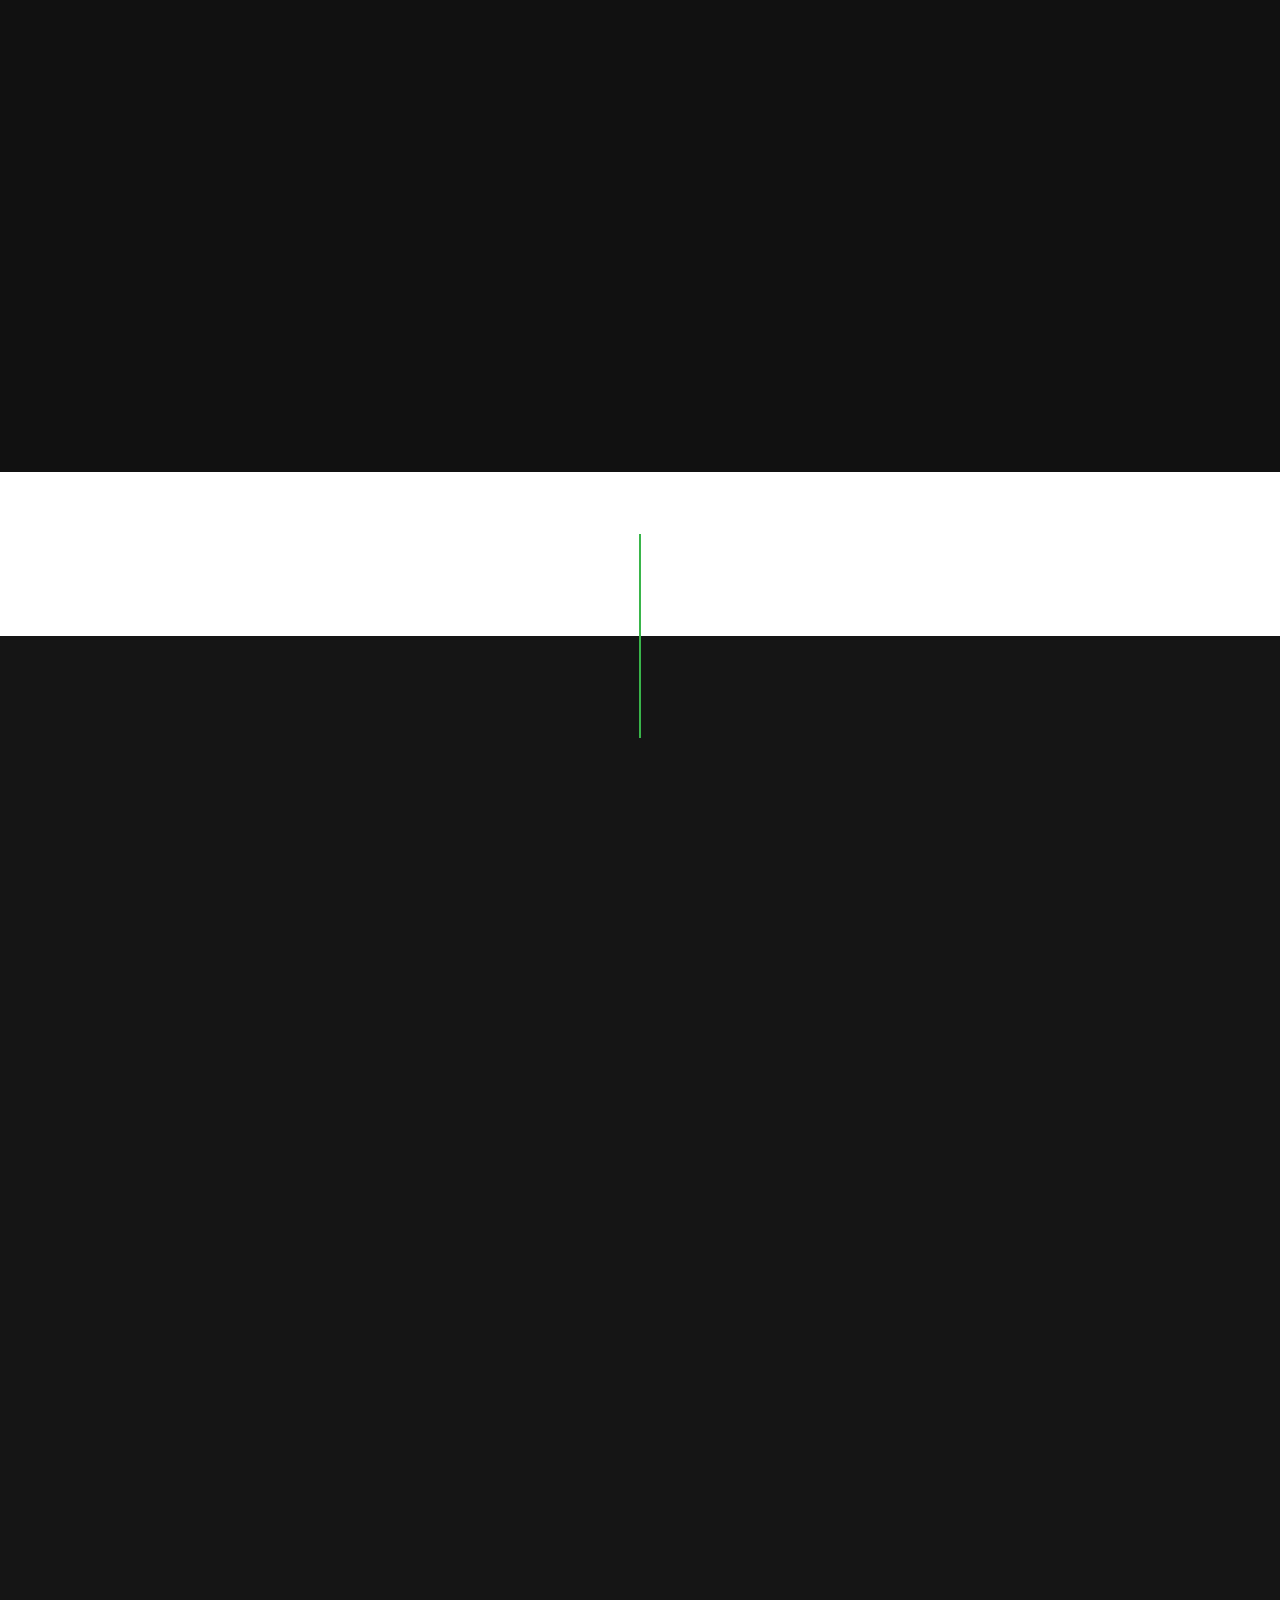
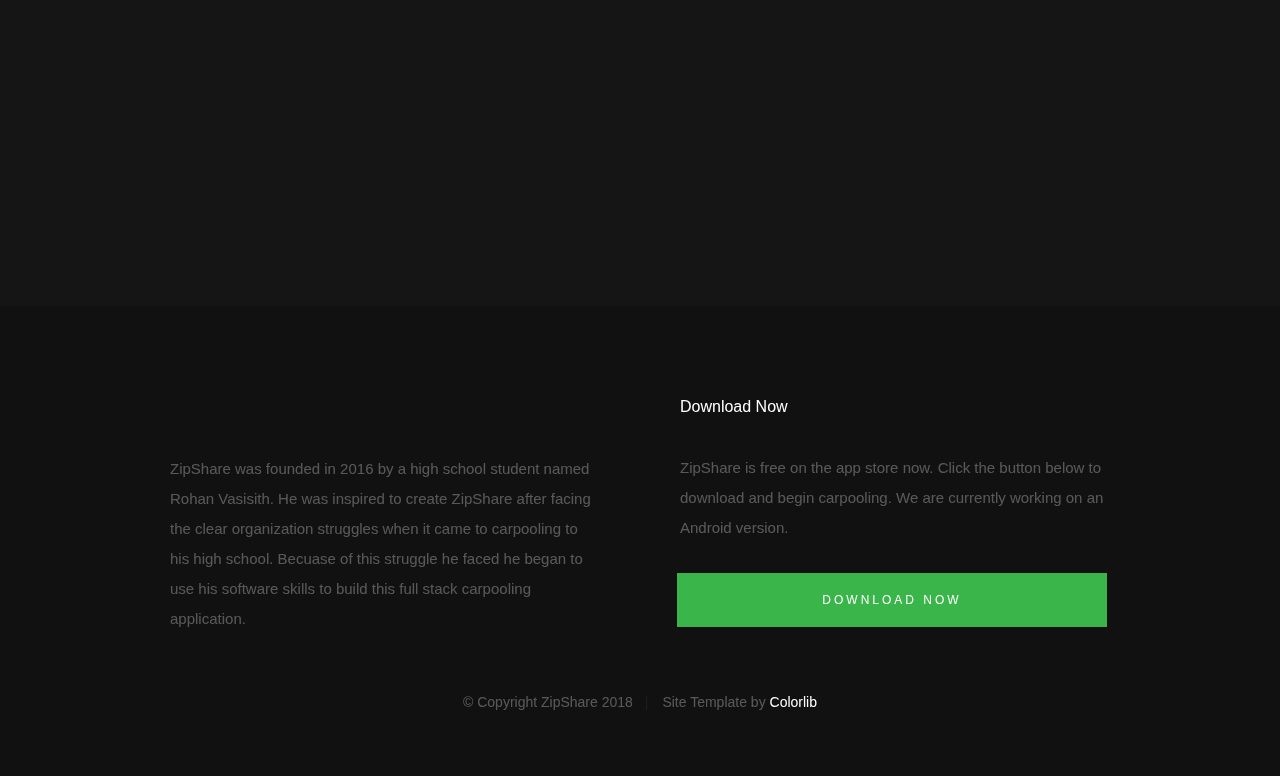
==== commit bba26093: "Adding Google Analytics" ====
--- a/index.html
+++ b/index.html
@@ -6,6 +6,16 @@
 <!--<![endif]-->
 
 <head>
+    
+    <!-- Global site tag (gtag.js) - Google Analytics -->
+    <script async src="https://www.googletagmanager.com/gtag/js?id=UA-122244472-1"></script>
+    <script>
+      window.dataLayer = window.dataLayer || [];
+      function gtag(){dataLayer.push(arguments);}
+      gtag('js', new Date());
+
+      gtag('config', 'UA-122244472-1');
+    </script>
 
     <!--- basic page needs
     ================================================== -->
@@ -173,11 +183,11 @@
         <div class="row about-stats stats block-1-4 block-m-1-2 block-mob-full" data-aos="fade-up">
                 
             <div class="col-block stats__col ">
-                <div class="stats__count">4</div>
+                <div class="stats__count">6</div>
                 <h5>Team Members</h5>
             </div>
             <div class="col-block stats__col">
-                <div class="stats__count">8</div>
+                <div class="stats__count">14</div>
                 <h5>Carpool Groups</h5>
             </div>
             <div class="col-block stats__col">
@@ -318,7 +328,7 @@
                                     Rohan Vasishth
                                 </h3>
                                 <p class="item-folio__cat">
-                                    Founder and CEO
+                                    
                                 </p>
                             </div>
     
@@ -337,18 +347,18 @@
                         <div class="item-folio">
                                 
                             <div class="item-folio__thumb">
-                                <a href="images/portfolio/gallery/g-dylan.jpg" class="thumb-link" title="Dylan Joaquin" data-size="1050x700">
-                                    <img src="images/portfolio/dylan.jpg" 
-                                         srcset="images/portfolio/dylan.jpg 1x, images/portfolio/dylan@2x.jpg 2x" alt="">
+                                <a href="images/portfolio/gallery/g-joy.jpg" class="thumb-link" title="Joy Chen" data-size="1050x700">
+                                    <img src="images/portfolio/joy.jpg" 
+                                         srcset="images/portfolio/joy.jpg 1x, images/portfolio/joy@2x.jpg 2x" alt="">
                                 </a>
                             </div>
     
                             <div class="item-folio__text">
                                 <h3 class="item-folio__title">
-                                    Dylan Joaquin
+                                    Joy Chen
                                 </h3>
                                 <p class="item-folio__cat">
-                                    Chief Marketing Officer
+                                    
                                 </p>
                             </div>
     
@@ -357,7 +367,7 @@
                             </a>
     
                             <div class="item-folio__caption">
-                                <p>Dylan Joaquin is a sophomore at The Bay School who has a passion for graphic design and herpetology.</p>
+                                <p>Joy Chen is a high schooler who has a passion for learning and tech. You can learn more about her <a href="https://www.linkedin.com/in/joykchen/?lipi=urn%3Ali%3Apage%3Ad_flagship3_search_srp_people%3BMI8cXrKdRT644pOLBw2Lcg%3D%3D&licu=urn%3Ali%3Acontrol%3Ad_flagship3_search_srp_people-search_srp_result&lici=TBmDwNi5QNOczFLSIOulPQ%3D%3D" target="_blank">here.</a></p>
                             </div>
     
                         </div>
@@ -367,18 +377,18 @@
                         <div class="item-folio">
                                 
                             <div class="item-folio__thumb">
-                                <a href="images/portfolio/gallery/g-vishal.jpg" class="thumb-link" title="Vishal Vasishth" data-size="1050x700">
-                                    <img src="images/portfolio/vishal.jpg"
-                                         srcset="images/portfolio/vishal.jpg 1x, images/portfolio/vishal@2x.jpg 2x" alt="">
+                                <a href="images/portfolio/gallery/g-corbin.jpg" class="thumb-link" title="Corbin Kiser" data-size="1050x700">
+                                    <img src="images/portfolio/corbin.jpg"
+                                         srcset="images/portfolio/corbin.jpg 1x, images/portfolio/corbin@2x.jpg 2x" alt="">
                                 </a>
                             </div>
     
                             <div class="item-folio__text">
                                 <h3 class="item-folio__title">
-                                    Vishal Vasishth
+                                    Corbin Kiser
                                 </h3>
                                 <p class="item-folio__cat">
-                                    Mentor
+                                
                                 </p>
                             </div>
     
@@ -387,7 +397,7 @@
                             </a>
     
                             <div class="item-folio__caption">
-                                <p>Vishal Vasishth is a venture capitlist a part of a firm called Obvious. You can learn more about him <a href="https://obvious.com/team/vishal-vasishth" target="_blank">here.</a></p>
+                                <p>Corbin Kiser is a high schooler who has a passion for entrepreneurship and snowboarding. You can learn more about him <a href="https://www.linkedin.com/in/corbin-kiser-532206166/" target="_blank">here.</a></p>
                             </div>
     
                         </div>
@@ -397,18 +407,18 @@
                         <div class="item-folio">
                                 
                             <div class="item-folio__thumb">
-                                <a href="images/portfolio/gallery/g-james.jpg" class="thumb-link" title="James Joaquin" data-size="1050x700">
-                                    <img src="images/portfolio/james.jpg" 
-                                         srcset="images/portfolio/james.jpg 1x, images/portfolio/james@2x.jpg 2x" alt="">
+                                <a href="images/portfolio/gallery/g-thomas.jpg" class="thumb-link" title="Thomas Lu" data-size="1050x700">
+                                    <img src="images/portfolio/thomas.jpg" 
+                                         srcset="images/portfolio/thomas.jpg 1x, images/portfolio/thomas@2x.jpg 2x" alt="">
                                 </a>
                             </div>
     
                             <div class="item-folio__text">
                                 <h3 class="item-folio__title">
-                                    James Joaquin
+                                    Thomas Lu
                                 </h3>
                                 <p class="item-folio__cat">
-                                    Mentor
+                                    
                                 </p>
                             </div>
     
@@ -417,11 +427,70 @@
                             </a>
     
                             <div class="item-folio__caption">
-                                <p>James Joaquin is a venture capitlist a part of a firm called Obvious. You can learn more about him <a href="https://obvious.com/team/james-joaquin" target="_blank">here.</a></p>
+                                <p>Thomas Lu is a freshman at Cornell with a passion for computer science. You can learn more about him <a href="https://www.linkedin.com/in/thomas-lu-883587111/?lipi=urn%3Ali%3Apage%3Ad_flagship3_search_srp_people%3BMI8cXrKdRT644pOLBw2Lcg%3D%3D&licu=urn%3Ali%3Acontrol%3Ad_flagship3_search_srp_people-search_srp_result&lici=s5kNpZqER7615VytLolwbA%3D%3D" target="_blank">here.</a></p>
                             </div>
     
                         </div>
                     </div> <!-- end masonry__brick -->
+
+                    <div class="masonry__brick" data-aos="fade-up">
+                        <div class="item-folio">
+                                
+                            <div class="item-folio__thumb">
+                                <a href="images/portfolio/gallery/g-tejas.jpg" class="thumb-link" title="Tejas Narayanan" data-size="1050x700">
+                                    <img src="images/portfolio/tejas.jpg"
+                                         srcset="images/portfolio/tejas.jpg 1x, images/portfolio/tejas@2x.jpg 2x" alt="">
+                                </a>
+                            </div>
+    
+                            <div class="item-folio__text">
+                                <h3 class="item-folio__title">
+                                    Tejas Narayanan
+                                </h3>
+                                <p class="item-folio__cat">
+                                    
+                                </p>
+                            </div>
+    
+                            <a href="https://www.behance.net/" class="item-folio__project-link" title="Project link">
+                                <i class="icon-link"></i>
+                            </a>
+    
+                            <div class="item-folio__caption">
+                                <p>Tejas Narayanan is a high schooler who has a passion for tech and astronomy. You can learn more about him <a href="https://www.linkedin.com/in/tejas-n/?lipi=urn%3Ali%3Apage%3Ad_flagship3_search_srp_people%3BmVJvyzh7Qd%2BJaJKsYjOgaw%3D%3D&licu=urn%3Ali%3Acontrol%3Ad_flagship3_search_srp_people-search_srp_result&lici=ldh%2BkcKKTHi3SpJiG7mMmw%3D%3D">here.</a></p>
+                            </div>
+    
+                        </div>
+                    </div> <!-- end masonry__brick -->
+
+                    <div class="masonry__brick" data-aos="fade-up">
+                        <div class="item-folio">
+                                
+                            <div class="item-folio__thumb">
+                                <a href="images/portfolio/gallery/g-miranda.jpg" class="thumb-link" title="Miranda Fiore" data-size="1050x700">
+                                    <img src="images/portfolio/miranda.jpg"
+                                         srcset="images/portfolio/miranda.jpg 1x, images/portfolio/miranda@2x.jpg 2x" alt="">
+                                </a>
+                            </div>
+    
+                            <div class="item-folio__text">
+                                <h3 class="item-folio__title">
+                                    Miranda Fiore
+                                </h3>
+                                <p class="item-folio__cat">
+                                    
+                                </p>
+                            </div>
+    
+                            <a href="https://www.behance.net/" class="item-folio__project-link" title="Project link">
+                                <i class="icon-link"></i>
+                            </a>
+    
+                            <div class="item-folio__caption">
+                                <p>Miranda Fiore is a high schooler who has a passion for traveling and psychology. You can learn more about her <a href="https://www.linkedin.com/in/miranda-fiore/?lipi=urn%3Ali%3Apage%3Ad_flagship3_search_srp_people%3BMI8cXrKdRT644pOLBw2Lcg%3D%3D&licu=urn%3Ali%3Acontrol%3Ad_flagship3_search_srp_people-search_srp_result&lici=t2S0uEUhQvmVC30VxvuB5Q%3D%3D" target="_blank">here.</a></p>
+                            </div>
+    
+                        </div>
                     </div> <!-- end masonry__brick -->
 
                 </div> <!-- end masonry -->
@@ -643,4 +712,4 @@
 
 </body>
 
-</html>+</html>
--- a/css/base.css
+++ b/css/base.css
@@ -0,0 +1,928 @@
+/* =================================================================== 
+ *
+ *  Glint v1.0 Base Stylesheet
+ *  11-20-2017
+ *  ------------------------------------------------------------------
+ *
+ *  TOC:
+ *  # imports 
+ *  # normalize
+ *  # basic/base setup styles
+ *      ## Media
+ *      ## Typography resets 
+ *      ## links
+ *      ## inputs
+ *  # grid
+ *      ## medium size devices
+ *      ## tablets
+ *      ## mobile devices
+ *      ## small mobile devices
+ *  # block grids
+ *      ## medium size devices
+ *      ## tablets
+ *      ## mobile devices
+ *      ## small mobile devices
+ *  # MISC
+ *
+ * =================================================================== */
+
+
+/* ===================================================================
+ * # imports 
+ *
+ * ------------------------------------------------------------------- */
+@import url("font-awesome/css/font-awesome.min.css");
+@import url("micons/micons.css");
+@import url("fonts.css");
+
+
+/* ===================================================================
+ * # normalize
+ * normalize.css v5.0.0 | MIT License | 
+ * github.com/necolas/normalize.css
+ *
+ * ------------------------------------------------------------------- */
+html {
+    font-family: sans-serif;
+    line-height: 1.15;
+    -ms-text-size-adjust: 100%;
+    -webkit-text-size-adjust: 100%;
+}
+
+body {
+    margin: 0;
+}
+
+article,
+aside,
+footer,
+header,
+nav,
+section {
+    display: block;
+}
+
+h1 {
+    font-size: 2em;
+    margin: 0.67em 0;
+}
+
+figcaption,
+figure,
+main {
+    display: block;
+}
+
+figure {
+    margin: 1em 40px;
+}
+
+hr {
+    box-sizing: content-box;
+    height: 0;
+    overflow: visible;
+}
+
+pre {
+    font-family: monospace, monospace;
+    font-size: 1em;
+}
+
+a {
+    background-color: transparent;
+    -webkit-text-decoration-skip: objects;
+}
+
+a:active,
+a:hover {
+    outline-width: 0;
+}
+
+abbr[title] {
+    border-bottom: none;
+    text-decoration: underline;
+    text-decoration: underline dotted;
+}
+
+b,
+strong {
+    font-weight: inherit;
+}
+
+b,
+strong {
+    font-weight: bolder;
+}
+
+code,
+kbd,
+samp {
+    font-family: monospace, monospace;
+    font-size: 1em;
+}
+
+dfn {
+    font-style: italic;
+}
+
+mark {
+    background-color: #ff0;
+    color: #000;
+}
+
+small {
+    font-size: 80%;
+}
+
+sub,
+sup {
+    font-size: 75%;
+    line-height: 0;
+    position: relative;
+    vertical-align: baseline;
+}
+
+sub {
+    bottom: -0.25em;
+}
+
+sup {
+    top: -0.5em;
+}
+
+audio,
+video {
+    display: inline-block;
+}
+
+audio:not([controls]) {
+    display: none;
+    height: 0;
+}
+
+img {
+    border-style: none;
+}
+
+svg:not(:root) {
+    overflow: hidden;
+}
+
+button,
+input,
+optgroup,
+select,
+textarea {
+    font-family: sans-serif;
+    font-size: 100%;
+    line-height: 1.15;
+    margin: 0;
+}
+
+button,
+input {
+    overflow: visible;
+}
+
+button,
+select {
+    text-transform: none;
+}
+
+button,
+html [type="button"],
+[type="reset"],
+[type="submit"] {
+    -webkit-appearance: button;
+}
+
+button::-moz-focus-inner,
+[type="button"]::-moz-focus-inner,
+[type="reset"]::-moz-focus-inner,
+[type="submit"]::-moz-focus-inner {
+    border-style: none;
+    padding: 0;
+}
+
+button:-moz-focusring,
+[type="button"]:-moz-focusring,
+[type="reset"]:-moz-focusring,
+[type="submit"]:-moz-focusring {
+    outline: 1px dotted ButtonText;
+}
+
+fieldset {
+    border: 1px solid #c0c0c0;
+    margin: 0 2px;
+    padding: 0.35em 0.625em 0.75em;
+}
+
+legend {
+    box-sizing: border-box;
+    color: inherit;
+    display: table;
+    max-width: 100%;
+    padding: 0;
+    white-space: normal;
+}
+
+progress {
+    display: inline-block;
+    vertical-align: baseline;
+}
+
+textarea {
+    overflow: auto;
+}
+
+[type="checkbox"],
+[type="radio"] {
+    box-sizing: border-box;
+    padding: 0;
+}
+
+[type="number"]::-webkit-inner-spin-button,
+[type="number"]::-webkit-outer-spin-button {
+    height: auto;
+}
+
+[type="search"] {
+    -webkit-appearance: textfield;
+    outline-offset: -2px;
+}
+
+[type="search"]::-webkit-search-cancel-button,
+[type="search"]::-webkit-search-decoration {
+    -webkit-appearance: none;
+}
+
+::-webkit-file-upload-button {
+    -webkit-appearance: button;
+    font: inherit;
+}
+
+details,
+menu {
+    display: block;
+}
+
+summary {
+    display: list-item;
+}
+
+canvas {
+    display: inline-block;
+}
+
+template {
+    display: none;
+}
+
+[hidden] {
+    display: none;
+}
+
+
+/* ===================================================================
+ * # basic/base setup styles
+ *
+ * ------------------------------------------------------------------- */
+html {
+    font-size: 62.5%;
+    box-sizing: border-box;
+}
+
+*,
+*::before,
+*::after {
+    box-sizing: inherit;
+}
+
+body {
+    font-weight: normal;
+    line-height: 1;
+    word-wrap: break-word;
+    text-rendering: optimizeLegibility;
+    -webkit-overflow-scrolling: touch;
+    -webkit-text-size-adjust: none;
+}
+
+body,
+input,
+button {
+    -moz-osx-font-smoothing: grayscale;
+    -webkit-font-smoothing: antialiased;
+}
+
+
+/* ------------------------------------------------------------------- 
+ * ## Media
+ * ------------------------------------------------------------------- */
+img,
+video {
+    max-width: 100%;
+    height: auto;
+}
+
+
+/* ------------------------------------------------------------------- 
+ * ## Typography resets 
+ * ------------------------------------------------------------------- */
+div,
+dl,
+dt,
+dd,
+ul,
+ol,
+li,
+h1,
+h2,
+h3,
+h4,
+h5,
+h6,
+pre,
+form,
+p,
+blockquote,
+th,
+td {
+    margin: 0;
+    padding: 0;
+}
+
+h1,
+h2,
+h3,
+h4,
+h5,
+h6 {
+    -webkit-font-smoothing: auto;
+    -webkit-font-smoothing: antialiased;
+    -webkit-font-variant-ligatures: common-ligatures;
+    -moz-font-variant-ligatures: common-ligatures;
+    font-variant-ligatures: common-ligatures;
+    text-rendering: optimizeLegibility;
+}
+
+em,
+i {
+    font-style: italic;
+    line-height: inherit;
+}
+
+strong,
+b {
+    font-weight: bold;
+    line-height: inherit;
+}
+
+small {
+    font-size: 60%;
+    line-height: inherit;
+}
+
+ol,
+ul {
+    list-style: none;
+}
+
+li {
+    display: block;
+}
+
+
+/* ------------------------------------------------------------------- 
+ * ## links 
+ * ------------------------------------------------------------------- */
+a {
+    text-decoration: none;
+    line-height: inherit;
+}
+
+a img {
+    border: none;
+}
+
+
+/* ------------------------------------------------------------------- 
+ * ## inputs 
+ * ------------------------------------------------------------------- */
+fieldset {
+    margin: 0;
+    padding: 0;
+}
+
+input[type="email"],
+input[type="number"],
+input[type="search"],
+input[type="text"],
+input[type="tel"],
+input[type="url"],
+input[type="password"],
+textarea {
+    -webkit-appearance: none;
+    -moz-appearance: none;
+    -ms-appearance: none;
+    -o-appearance: none;
+    appearance: none;
+}
+
+
+/* ===================================================================
+ * # grid
+ *
+ * ------------------------------------------------------------------- */
+.row {
+    width: 94%;
+    max-width: 1200px;
+    margin: 0 auto;
+}
+
+.row:after {
+    content: "";
+    display: table;
+    clear: both;
+}
+
+.row .row {
+    width: auto;
+    max-width: none;
+    margin-left: -20px;
+    margin-right: -20px;
+}
+
+
+/* column blocks
+ * -------------------------------------- */
+[class*="col-"] {
+    float: left;
+    padding: 0 20px;
+}
+
+[class*="col-"]+[class*="col-"].end {
+    float: right;
+}
+
+
+/* column width classes 
+ * -------------------------------------- */
+.col-one {
+    width: 8.33333%;
+}
+
+.col-two,
+.col-1-6 {
+    width: 16.66667%;
+}
+
+.col-three,
+.col-1-4 {
+    width: 25%;
+}
+
+.col-four,
+.col-1-3 {
+    width: 33.33333%;
+}
+
+.col-five {
+    width: 41.66667%;
+}
+
+.col-six,
+.col-1-2 {
+    width: 50%;
+}
+
+.col-seven {
+    width: 58.33333%;
+}
+
+.col-eight,
+.col-2-3 {
+    width: 66.66667%;
+}
+
+.col-nine,
+.col-3-4 {
+    width: 75%;
+}
+
+.col-ten,
+.col-5-6 {
+    width: 83.33333%;
+}
+
+.col-eleven {
+    width: 91.66667%;
+}
+
+.col-twelve,
+.col-full {
+    width: 100%;
+}
+
+
+/* ------------------------------------------------------------------- 
+ * ## medium size devices
+ * ------------------------------------------------------------------- */
+@media only screen and (max-width: 1200px) {
+    .row .row {
+        margin-left: -15px;
+        margin-right: -15px;
+    }
+    [class*="col-"] {
+        padding: 0 15px;
+    }
+    .md-two,
+    .md-1-6 {
+        width: 16.66667%;
+    }
+    .md-one {
+        width: 8.33333%;
+    }
+    .md-three,
+    .md-1-4 {
+        width: 25%;
+    }
+    .md-four,
+    .md-1-3 {
+        width: 33.33333%;
+    }
+    .md-five {
+        width: 41.66667%;
+    }
+    .md-six,
+    .md-1-2 {
+        width: 50%;
+    }
+    .md-seven {
+        width: 58.33333%;
+    }
+    .md-eight,
+    .md-2-3 {
+        width: 66.66667%;
+    }
+    .md-nine,
+    .md-3-4 {
+        width: 75%;
+    }
+    .md-ten,
+    .md-5-6 {
+        width: 83.33333%;
+    }
+    .md-eleven {
+        width: 91.66667%;
+    }
+    .md-twelve,
+    .md-full {
+        width: 100%;
+    }
+}
+
+
+/* ------------------------------------------------------------------- 
+ * ## tablets
+ * ------------------------------------------------------------------- */
+@media only screen and (max-width: 800px) {
+    .row {
+        width: 90%;
+    }
+    .tab-1-4 {
+        width: 25%;
+    }
+    .tab-1-3 {
+        width: 33.33333%;
+    }
+    .tab-1-2 {
+        width: 50%;
+    }
+    .tab-2-3 {
+        width: 66.66667%;
+    }
+    .tab-3-4 {
+        width: 75%;
+    }
+    .tab-full {
+        width: 100%;
+    }
+}
+
+
+/* ------------------------------------------------------------------- 
+ * ## mobile devices
+ * ------------------------------------------------------------------- */
+@media only screen and (max-width: 600px) {
+    .row {
+        width: auto;
+        padding-left: 25px;
+        padding-right: 25px;
+    }
+    .row .row {
+        margin-left: -10px;
+        margin-right: -10px;
+    }
+    [class*="col-"] {
+        padding: 0 10px;
+    }
+    .mob-1-4 {
+        width: 25%;
+    }
+    .mob-1-3 {
+        width: 33.33333%;
+    }
+    .mob-1-2 {
+        width: 50%;
+    }
+    .mob-2-3 {
+        width: 66.66667%;
+    }
+    .mob-3-4 {
+        width: 75%;
+    }
+    .mob-full {
+        width: 100%;
+    }
+}
+
+
+/* ------------------------------------------------------------------- 
+ * ## small mobile devices
+ * ------------------------------------------------------------------- */
+
+/* stack columns on small mobile devices
+ * ------------------------------------------------------------------- */
+
+@media only screen and (max-width: 400px) {
+    .row .row {
+        padding-left: 0;
+        padding-right: 0;
+        margin-left: 0;
+        margin-right: 0;
+    }
+    [class*="col-"] {
+        width: 100% !important;
+        float: none !important;
+        clear: both !important;
+        margin-left: 0;
+        margin-right: 0;
+        padding: 0;
+    }
+    [class*="col-"]+[class*="col-"].end {
+        float: none;
+    }
+}
+
+
+/* ===================================================================
+ * # block grids
+ * ------------------------------------------------------------------- */
+
+/*   Equally-sized columns define at row level
+ * ------------------------------------------------------------------- */
+[class*="block-"]:after {
+    content: "";
+    display: table;
+    clear: both;
+}
+
+.block-1-6 .col-block {
+    width: 16.66667%;
+}
+
+.block-1-5 .col-block {
+    width: 20%;
+}
+
+.block-1-4 .col-block {
+    width: 25%;
+}
+
+.block-1-3 .col-block {
+    width: 33.33333%;
+}
+
+.block-1-2 .col-block {
+    width: 50%;
+}
+
+
+/**
+ * Clearing for block grid columns. Allow columns with 
+ * different heights to align properly.
+ */
+
+.block-1-6 .col-block:nth-child(6n+1),
+.block-1-5 .col-block:nth-child(5n+1),
+.block-1-4 .col-block:nth-child(4n+1),
+.block-1-3 .col-block:nth-child(3n+1),
+.block-1-2 .col-block:nth-child(2n+1) {
+    clear: both;
+}
+
+
+/* ------------------------------------------------------------------- 
+ * ## medium size devices
+ * ------------------------------------------------------------------- */
+@media only screen and (max-width: 1200px) {
+    .block-m-1-6 .col-block {
+        width: 16.66667%;
+    }
+    .block-m-1-5 .col-block {
+        width: 20%;
+    }
+    .block-m-1-4 .col-block {
+        width: 25%;
+    }
+    .block-m-1-3 .col-block {
+        width: 33.33333%;
+    }
+    .block-m-1-2 .col-block {
+        width: 50%;
+    }
+    .block-m-full .col-block {
+        width: 100%;
+        clear: both;
+    }
+    [class*="block-m-"] .col-block:nth-child(n) {
+        clear: none;
+    }
+    .block-m-1-6 .col-block:nth-child(6n+1),
+    .block-m-1-5 .col-block:nth-child(5n+1),
+    .block-m-1-4 .col-block:nth-child(4n+1),
+    .block-m-1-3 .col-block:nth-child(3n+1),
+    .block-m-1-2 .col-block:nth-child(2n+1) {
+        clear: both;
+    }
+}
+
+
+/* ------------------------------------------------------------------- 
+ * ## tablets
+ * ------------------------------------------------------------------- */
+@media only screen and (max-width: 800px) {
+    .block-tab-1-6 .col-block {
+        width: 16.66667%;
+    }
+    .block-tab-1-5 .col-block {
+        width: 20%;
+    }
+    .block-tab-1-4 .col-block {
+        width: 25%;
+    }
+    .block-tab-1-3 .col-block {
+        width: 33.33333%;
+    }
+    .block-tab-1-2 .col-block {
+        width: 50%;
+    }
+    .block-tab-full .col-block {
+        width: 100%;
+        clear: both;
+    }
+    [class*="block-tab-"] .col-block:nth-child(n) {
+        clear: none;
+    }
+    .block-tab-1-6 .col-block:nth-child(6n+1),
+    .block-tab-1-6 .col-block:nth-child(5n+1),
+    .block-tab-1-4 .col-block:nth-child(4n+1),
+    .block-tab-1-3 .col-block:nth-child(3n+1),
+    .block-tab-1-2 .col-block:nth-child(2n+1) {
+        clear: both;
+    }
+}
+
+
+/* ------------------------------------------------------------------- 
+ * ## mobile devices
+ * ------------------------------------------------------------------- */
+@media only screen and (max-width: 600px) {
+    .block-mob-1-6 .col-block {
+        width: 16.66667%;
+    }
+    .block-mob-1-5 .col-block {
+        width: 20%;
+    }
+    .block-mob-1-4 .col-block {
+        width: 25%;
+    }
+    .block-mob-1-3 .col-block {
+        width: 33.33333%;
+    }
+    .block-mob-1-2 .col-block {
+        width: 50%;
+    }
+    .block-mob-full .col-block {
+        width: 100%;
+        clear: both;
+    }
+    [class*="block-mob-"] .col-block:nth-child(n) {
+        clear: none;
+    }
+    .block-mob-1-6 .col-block:nth-child(6n+1),
+    .block-mob-1-5 .col-block:nth-child(5n+1),
+    .block-mob-1-4 .col-block:nth-child(4n+1),
+    .block-mob-1-3 .col-block:nth-child(3n+1),
+    .block-mob-1-2 .col-block:nth-child(2n+1) {
+        clear: both;
+    }
+}
+
+
+/* ------------------------------------------------------------------- 
+ * ## small mobile devices
+ * ------------------------------------------------------------------- */
+
+/* stack columns on small mobile devices
+ * ------------------------------------------------------------------- */
+
+@media only screen and (max-width: 400px) {
+    .stack .col-block {
+        width: 100% !important;
+        float: none !important;
+        clear: both !important;
+        margin-left: 0;
+        margin-right: 0;
+    }
+}
+
+
+/* ===================================================================
+ * # MISC
+ *
+ * ------------------------------------------------------------------- */
+.group:after {
+    content: "";
+    display: table;
+    clear: both;
+}
+
+
+/* Misc Helper Styles
+ * -------------------------------------- */
+.is-hidden {
+    display: none;
+}
+
+.is-invisible {
+    visibility: hidden;
+}
+
+.antialiased {
+    -webkit-font-smoothing: antialiased;
+    -moz-osx-font-smoothing: grayscale;
+}
+
+.overflow-hidden {
+    overflow: hidden;
+}
+
+.remove-bottom {
+    margin-bottom: 0;
+}
+
+.half-bottom {
+    margin-bottom: 1.5rem !important;
+}
+
+.add-bottom {
+    margin-bottom: 3rem !important;
+}
+
+.no-border {
+    border: none;
+}
+
+.full-width {
+    width: 100%;
+}
+
+.text-center {
+    text-align: center;
+}
+
+.text-left {
+    text-align: left;
+}
+
+.text-right {
+    text-align: right;
+}
+
+.pull-left {
+    float: left;
+}
+
+.pull-right {
+    float: right;
+}
+
+.align-center {
+    margin-left: auto;
+    margin-right: auto;
+    text-align: center;
+}
+
+
+/*# sourceMappingURL=base.css.map */--- a/css/vendor.css
+++ b/css/vendor.css
@@ -0,0 +1,1918 @@
+/* =================================================================== 
+ *
+ *  Glint v1.0 Vendor/Third Party CSS 
+ *  11-20-2017
+ *  ------------------------------------------------------------------
+ *
+ *  TOC:
+ *  # animate on scroll
+ *  # slick slider
+ *  # photoswipe
+ *  # photoSwipe skin
+ *
+ * =================================================================== */
+
+
+/* ===================================================================
+ * # animate on scroll 
+ * https://michalsnik.github.io/aos/
+ *
+ * ------------------------------------------------------------------- */
+[data-aos][data-aos][data-aos-duration='50'], body[data-aos-duration='50'] [data-aos] {
+    transition-duration: 50ms;
+}
+
+[data-aos][data-aos][data-aos-delay='50'], body[data-aos-delay='50'] [data-aos] {
+    transition-delay: 0;
+}
+
+[data-aos][data-aos][data-aos-delay='50'].aos-animate, body[data-aos-delay='50'] [data-aos].aos-animate {
+    transition-delay: 50ms;
+}
+
+[data-aos][data-aos][data-aos-duration='100'], body[data-aos-duration='100'] [data-aos] {
+    transition-duration: .1s;
+}
+
+[data-aos][data-aos][data-aos-delay='100'], body[data-aos-delay='100'] [data-aos] {
+    transition-delay: 0;
+}
+
+[data-aos][data-aos][data-aos-delay='100'].aos-animate, body[data-aos-delay='100'] [data-aos].aos-animate {
+    transition-delay: .1s;
+}
+
+[data-aos][data-aos][data-aos-duration='150'], body[data-aos-duration='150'] [data-aos] {
+    transition-duration: .15s;
+}
+
+[data-aos][data-aos][data-aos-delay='150'], body[data-aos-delay='150'] [data-aos] {
+    transition-delay: 0;
+}
+
+[data-aos][data-aos][data-aos-delay='150'].aos-animate, body[data-aos-delay='150'] [data-aos].aos-animate {
+    transition-delay: .15s;
+}
+
+[data-aos][data-aos][data-aos-duration='200'], body[data-aos-duration='200'] [data-aos] {
+    transition-duration: .2s;
+}
+
+[data-aos][data-aos][data-aos-delay='200'], body[data-aos-delay='200'] [data-aos] {
+    transition-delay: 0;
+}
+
+[data-aos][data-aos][data-aos-delay='200'].aos-animate, body[data-aos-delay='200'] [data-aos].aos-animate {
+    transition-delay: .2s;
+}
+
+[data-aos][data-aos][data-aos-duration='250'], body[data-aos-duration='250'] [data-aos] {
+    transition-duration: .25s;
+}
+
+[data-aos][data-aos][data-aos-delay='250'], body[data-aos-delay='250'] [data-aos] {
+    transition-delay: 0;
+}
+
+[data-aos][data-aos][data-aos-delay='250'].aos-animate, body[data-aos-delay='250'] [data-aos].aos-animate {
+    transition-delay: .25s;
+}
+
+[data-aos][data-aos][data-aos-duration='300'], body[data-aos-duration='300'] [data-aos] {
+    transition-duration: .3s;
+}
+
+[data-aos][data-aos][data-aos-delay='300'], body[data-aos-delay='300'] [data-aos] {
+    transition-delay: 0;
+}
+
+[data-aos][data-aos][data-aos-delay='300'].aos-animate, body[data-aos-delay='300'] [data-aos].aos-animate {
+    transition-delay: .3s;
+}
+
+[data-aos][data-aos][data-aos-duration='350'], body[data-aos-duration='350'] [data-aos] {
+    transition-duration: .35s;
+}
+
+[data-aos][data-aos][data-aos-delay='350'], body[data-aos-delay='350'] [data-aos] {
+    transition-delay: 0;
+}
+
+[data-aos][data-aos][data-aos-delay='350'].aos-animate, body[data-aos-delay='350'] [data-aos].aos-animate {
+    transition-delay: .35s;
+}
+
+[data-aos][data-aos][data-aos-duration='400'], body[data-aos-duration='400'] [data-aos] {
+    transition-duration: .4s;
+}
+
+[data-aos][data-aos][data-aos-delay='400'], body[data-aos-delay='400'] [data-aos] {
+    transition-delay: 0;
+}
+
+[data-aos][data-aos][data-aos-delay='400'].aos-animate, body[data-aos-delay='400'] [data-aos].aos-animate {
+    transition-delay: .4s;
+}
+
+[data-aos][data-aos][data-aos-duration='450'], body[data-aos-duration='450'] [data-aos] {
+    transition-duration: .45s;
+}
+
+[data-aos][data-aos][data-aos-delay='450'], body[data-aos-delay='450'] [data-aos] {
+    transition-delay: 0;
+}
+
+[data-aos][data-aos][data-aos-delay='450'].aos-animate, body[data-aos-delay='450'] [data-aos].aos-animate {
+    transition-delay: .45s;
+}
+
+[data-aos][data-aos][data-aos-duration='500'], body[data-aos-duration='500'] [data-aos] {
+    transition-duration: .5s;
+}
+
+[data-aos][data-aos][data-aos-delay='500'], body[data-aos-delay='500'] [data-aos] {
+    transition-delay: 0;
+}
+
+[data-aos][data-aos][data-aos-delay='500'].aos-animate, body[data-aos-delay='500'] [data-aos].aos-animate {
+    transition-delay: .5s;
+}
+
+[data-aos][data-aos][data-aos-duration='550'], body[data-aos-duration='550'] [data-aos] {
+    transition-duration: .55s;
+}
+
+[data-aos][data-aos][data-aos-delay='550'], body[data-aos-delay='550'] [data-aos] {
+    transition-delay: 0;
+}
+
+[data-aos][data-aos][data-aos-delay='550'].aos-animate, body[data-aos-delay='550'] [data-aos].aos-animate {
+    transition-delay: .55s;
+}
+
+[data-aos][data-aos][data-aos-duration='600'], body[data-aos-duration='600'] [data-aos] {
+    transition-duration: .6s;
+}
+
+[data-aos][data-aos][data-aos-delay='600'], body[data-aos-delay='600'] [data-aos] {
+    transition-delay: 0;
+}
+
+[data-aos][data-aos][data-aos-delay='600'].aos-animate, body[data-aos-delay='600'] [data-aos].aos-animate {
+    transition-delay: .6s;
+}
+
+[data-aos][data-aos][data-aos-duration='650'], body[data-aos-duration='650'] [data-aos] {
+    transition-duration: .65s;
+}
+
+[data-aos][data-aos][data-aos-delay='650'], body[data-aos-delay='650'] [data-aos] {
+    transition-delay: 0;
+}
+
+[data-aos][data-aos][data-aos-delay='650'].aos-animate, body[data-aos-delay='650'] [data-aos].aos-animate {
+    transition-delay: .65s;
+}
+
+[data-aos][data-aos][data-aos-duration='700'], body[data-aos-duration='700'] [data-aos] {
+    transition-duration: .7s;
+}
+
+[data-aos][data-aos][data-aos-delay='700'], body[data-aos-delay='700'] [data-aos] {
+    transition-delay: 0;
+}
+
+[data-aos][data-aos][data-aos-delay='700'].aos-animate, body[data-aos-delay='700'] [data-aos].aos-animate {
+    transition-delay: .7s;
+}
+
+[data-aos][data-aos][data-aos-duration='750'], body[data-aos-duration='750'] [data-aos] {
+    transition-duration: .75s;
+}
+
+[data-aos][data-aos][data-aos-delay='750'], body[data-aos-delay='750'] [data-aos] {
+    transition-delay: 0;
+}
+
+[data-aos][data-aos][data-aos-delay='750'].aos-animate, body[data-aos-delay='750'] [data-aos].aos-animate {
+    transition-delay: .75s;
+}
+
+[data-aos][data-aos][data-aos-duration='800'], body[data-aos-duration='800'] [data-aos] {
+    transition-duration: .8s;
+}
+
+[data-aos][data-aos][data-aos-delay='800'], body[data-aos-delay='800'] [data-aos] {
+    transition-delay: 0;
+}
+
+[data-aos][data-aos][data-aos-delay='800'].aos-animate, body[data-aos-delay='800'] [data-aos].aos-animate {
+    transition-delay: .8s;
+}
+
+[data-aos][data-aos][data-aos-duration='850'], body[data-aos-duration='850'] [data-aos] {
+    transition-duration: .85s;
+}
+
+[data-aos][data-aos][data-aos-delay='850'], body[data-aos-delay='850'] [data-aos] {
+    transition-delay: 0;
+}
+
+[data-aos][data-aos][data-aos-delay='850'].aos-animate, body[data-aos-delay='850'] [data-aos].aos-animate {
+    transition-delay: .85s;
+}
+
+[data-aos][data-aos][data-aos-duration='900'], body[data-aos-duration='900'] [data-aos] {
+    transition-duration: .9s;
+}
+
+[data-aos][data-aos][data-aos-delay='900'], body[data-aos-delay='900'] [data-aos] {
+    transition-delay: 0;
+}
+
+[data-aos][data-aos][data-aos-delay='900'].aos-animate, body[data-aos-delay='900'] [data-aos].aos-animate {
+    transition-delay: .9s;
+}
+
+[data-aos][data-aos][data-aos-duration='950'], body[data-aos-duration='950'] [data-aos] {
+    transition-duration: .95s;
+}
+
+[data-aos][data-aos][data-aos-delay='950'], body[data-aos-delay='950'] [data-aos] {
+    transition-delay: 0;
+}
+
+[data-aos][data-aos][data-aos-delay='950'].aos-animate, body[data-aos-delay='950'] [data-aos].aos-animate {
+    transition-delay: .95s;
+}
+
+[data-aos][data-aos][data-aos-duration='1000'], body[data-aos-duration='1000'] [data-aos] {
+    transition-duration: 1s;
+}
+
+[data-aos][data-aos][data-aos-delay='1000'], body[data-aos-delay='1000'] [data-aos] {
+    transition-delay: 0;
+}
+
+[data-aos][data-aos][data-aos-delay='1000'].aos-animate, body[data-aos-delay='1000'] [data-aos].aos-animate {
+    transition-delay: 1s;
+}
+
+[data-aos][data-aos][data-aos-duration='1050'], body[data-aos-duration='1050'] [data-aos] {
+    transition-duration: 1.05s;
+}
+
+[data-aos][data-aos][data-aos-delay='1050'], body[data-aos-delay='1050'] [data-aos] {
+    transition-delay: 0;
+}
+
+[data-aos][data-aos][data-aos-delay='1050'].aos-animate, body[data-aos-delay='1050'] [data-aos].aos-animate {
+    transition-delay: 1.05s;
+}
+
+[data-aos][data-aos][data-aos-duration='1100'], body[data-aos-duration='1100'] [data-aos] {
+    transition-duration: 1.1s;
+}
+
+[data-aos][data-aos][data-aos-delay='1100'], body[data-aos-delay='1100'] [data-aos] {
+    transition-delay: 0;
+}
+
+[data-aos][data-aos][data-aos-delay='1100'].aos-animate, body[data-aos-delay='1100'] [data-aos].aos-animate {
+    transition-delay: 1.1s;
+}
+
+[data-aos][data-aos][data-aos-duration='1150'], body[data-aos-duration='1150'] [data-aos] {
+    transition-duration: 1.15s;
+}
+
+[data-aos][data-aos][data-aos-delay='1150'], body[data-aos-delay='1150'] [data-aos] {
+    transition-delay: 0;
+}
+
+[data-aos][data-aos][data-aos-delay='1150'].aos-animate, body[data-aos-delay='1150'] [data-aos].aos-animate {
+    transition-delay: 1.15s;
+}
+
+[data-aos][data-aos][data-aos-duration='1200'], body[data-aos-duration='1200'] [data-aos] {
+    transition-duration: 1.2s;
+}
+
+[data-aos][data-aos][data-aos-delay='1200'], body[data-aos-delay='1200'] [data-aos] {
+    transition-delay: 0;
+}
+
+[data-aos][data-aos][data-aos-delay='1200'].aos-animate, body[data-aos-delay='1200'] [data-aos].aos-animate {
+    transition-delay: 1.2s;
+}
+
+[data-aos][data-aos][data-aos-duration='1250'], body[data-aos-duration='1250'] [data-aos] {
+    transition-duration: 1.25s;
+}
+
+[data-aos][data-aos][data-aos-delay='1250'], body[data-aos-delay='1250'] [data-aos] {
+    transition-delay: 0;
+}
+
+[data-aos][data-aos][data-aos-delay='1250'].aos-animate, body[data-aos-delay='1250'] [data-aos].aos-animate {
+    transition-delay: 1.25s;
+}
+
+[data-aos][data-aos][data-aos-duration='1300'], body[data-aos-duration='1300'] [data-aos] {
+    transition-duration: 1.3s;
+}
+
+[data-aos][data-aos][data-aos-delay='1300'], body[data-aos-delay='1300'] [data-aos] {
+    transition-delay: 0;
+}
+
+[data-aos][data-aos][data-aos-delay='1300'].aos-animate, body[data-aos-delay='1300'] [data-aos].aos-animate {
+    transition-delay: 1.3s;
+}
+
+[data-aos][data-aos][data-aos-duration='1350'], body[data-aos-duration='1350'] [data-aos] {
+    transition-duration: 1.35s;
+}
+
+[data-aos][data-aos][data-aos-delay='1350'], body[data-aos-delay='1350'] [data-aos] {
+    transition-delay: 0;
+}
+
+[data-aos][data-aos][data-aos-delay='1350'].aos-animate, body[data-aos-delay='1350'] [data-aos].aos-animate {
+    transition-delay: 1.35s;
+}
+
+[data-aos][data-aos][data-aos-duration='1400'], body[data-aos-duration='1400'] [data-aos] {
+    transition-duration: 1.4s;
+}
+
+[data-aos][data-aos][data-aos-delay='1400'], body[data-aos-delay='1400'] [data-aos] {
+    transition-delay: 0;
+}
+
+[data-aos][data-aos][data-aos-delay='1400'].aos-animate, body[data-aos-delay='1400'] [data-aos].aos-animate {
+    transition-delay: 1.4s;
+}
+
+[data-aos][data-aos][data-aos-duration='1450'], body[data-aos-duration='1450'] [data-aos] {
+    transition-duration: 1.45s;
+}
+
+[data-aos][data-aos][data-aos-delay='1450'], body[data-aos-delay='1450'] [data-aos] {
+    transition-delay: 0;
+}
+
+[data-aos][data-aos][data-aos-delay='1450'].aos-animate, body[data-aos-delay='1450'] [data-aos].aos-animate {
+    transition-delay: 1.45s;
+}
+
+[data-aos][data-aos][data-aos-duration='1500'], body[data-aos-duration='1500'] [data-aos] {
+    transition-duration: 1.5s;
+}
+
+[data-aos][data-aos][data-aos-delay='1500'], body[data-aos-delay='1500'] [data-aos] {
+    transition-delay: 0;
+}
+
+[data-aos][data-aos][data-aos-delay='1500'].aos-animate, body[data-aos-delay='1500'] [data-aos].aos-animate {
+    transition-delay: 1.5s;
+}
+
+[data-aos][data-aos][data-aos-duration='1550'], body[data-aos-duration='1550'] [data-aos] {
+    transition-duration: 1.55s;
+}
+
+[data-aos][data-aos][data-aos-delay='1550'], body[data-aos-delay='1550'] [data-aos] {
+    transition-delay: 0;
+}
+
+[data-aos][data-aos][data-aos-delay='1550'].aos-animate, body[data-aos-delay='1550'] [data-aos].aos-animate {
+    transition-delay: 1.55s;
+}
+
+[data-aos][data-aos][data-aos-duration='1600'], body[data-aos-duration='1600'] [data-aos] {
+    transition-duration: 1.6s;
+}
+
+[data-aos][data-aos][data-aos-delay='1600'], body[data-aos-delay='1600'] [data-aos] {
+    transition-delay: 0;
+}
+
+[data-aos][data-aos][data-aos-delay='1600'].aos-animate, body[data-aos-delay='1600'] [data-aos].aos-animate {
+    transition-delay: 1.6s;
+}
+
+[data-aos][data-aos][data-aos-duration='1650'], body[data-aos-duration='1650'] [data-aos] {
+    transition-duration: 1.65s;
+}
+
+[data-aos][data-aos][data-aos-delay='1650'], body[data-aos-delay='1650'] [data-aos] {
+    transition-delay: 0;
+}
+
+[data-aos][data-aos][data-aos-delay='1650'].aos-animate, body[data-aos-delay='1650'] [data-aos].aos-animate {
+    transition-delay: 1.65s;
+}
+
+[data-aos][data-aos][data-aos-duration='1700'], body[data-aos-duration='1700'] [data-aos] {
+    transition-duration: 1.7s;
+}
+
+[data-aos][data-aos][data-aos-delay='1700'], body[data-aos-delay='1700'] [data-aos] {
+    transition-delay: 0;
+}
+
+[data-aos][data-aos][data-aos-delay='1700'].aos-animate, body[data-aos-delay='1700'] [data-aos].aos-animate {
+    transition-delay: 1.7s;
+}
+
+[data-aos][data-aos][data-aos-duration='1750'], body[data-aos-duration='1750'] [data-aos] {
+    transition-duration: 1.75s;
+}
+
+[data-aos][data-aos][data-aos-delay='1750'], body[data-aos-delay='1750'] [data-aos] {
+    transition-delay: 0;
+}
+
+[data-aos][data-aos][data-aos-delay='1750'].aos-animate, body[data-aos-delay='1750'] [data-aos].aos-animate {
+    transition-delay: 1.75s;
+}
+
+[data-aos][data-aos][data-aos-duration='1800'], body[data-aos-duration='1800'] [data-aos] {
+    transition-duration: 1.8s;
+}
+
+[data-aos][data-aos][data-aos-delay='1800'], body[data-aos-delay='1800'] [data-aos] {
+    transition-delay: 0;
+}
+
+[data-aos][data-aos][data-aos-delay='1800'].aos-animate, body[data-aos-delay='1800'] [data-aos].aos-animate {
+    transition-delay: 1.8s;
+}
+
+[data-aos][data-aos][data-aos-duration='1850'], body[data-aos-duration='1850'] [data-aos] {
+    transition-duration: 1.85s;
+}
+
+[data-aos][data-aos][data-aos-delay='1850'], body[data-aos-delay='1850'] [data-aos] {
+    transition-delay: 0;
+}
+
+[data-aos][data-aos][data-aos-delay='1850'].aos-animate, body[data-aos-delay='1850'] [data-aos].aos-animate {
+    transition-delay: 1.85s;
+}
+
+[data-aos][data-aos][data-aos-duration='1900'], body[data-aos-duration='1900'] [data-aos] {
+    transition-duration: 1.9s;
+}
+
+[data-aos][data-aos][data-aos-delay='1900'], body[data-aos-delay='1900'] [data-aos] {
+    transition-delay: 0;
+}
+
+[data-aos][data-aos][data-aos-delay='1900'].aos-animate, body[data-aos-delay='1900'] [data-aos].aos-animate {
+    transition-delay: 1.9s;
+}
+
+[data-aos][data-aos][data-aos-duration='1950'], body[data-aos-duration='1950'] [data-aos] {
+    transition-duration: 1.95s;
+}
+
+[data-aos][data-aos][data-aos-delay='1950'], body[data-aos-delay='1950'] [data-aos] {
+    transition-delay: 0;
+}
+
+[data-aos][data-aos][data-aos-delay='1950'].aos-animate, body[data-aos-delay='1950'] [data-aos].aos-animate {
+    transition-delay: 1.95s;
+}
+
+[data-aos][data-aos][data-aos-duration='2000'], body[data-aos-duration='2000'] [data-aos] {
+    transition-duration: 2s;
+}
+
+[data-aos][data-aos][data-aos-delay='2000'], body[data-aos-delay='2000'] [data-aos] {
+    transition-delay: 0;
+}
+
+[data-aos][data-aos][data-aos-delay='2000'].aos-animate, body[data-aos-delay='2000'] [data-aos].aos-animate {
+    transition-delay: 2s;
+}
+
+[data-aos][data-aos][data-aos-duration='2050'], body[data-aos-duration='2050'] [data-aos] {
+    transition-duration: 2.05s;
+}
+
+[data-aos][data-aos][data-aos-delay='2050'], body[data-aos-delay='2050'] [data-aos] {
+    transition-delay: 0;
+}
+
+[data-aos][data-aos][data-aos-delay='2050'].aos-animate, body[data-aos-delay='2050'] [data-aos].aos-animate {
+    transition-delay: 2.05s;
+}
+
+[data-aos][data-aos][data-aos-duration='2100'], body[data-aos-duration='2100'] [data-aos] {
+    transition-duration: 2.1s;
+}
+
+[data-aos][data-aos][data-aos-delay='2100'], body[data-aos-delay='2100'] [data-aos] {
+    transition-delay: 0;
+}
+
+[data-aos][data-aos][data-aos-delay='2100'].aos-animate, body[data-aos-delay='2100'] [data-aos].aos-animate {
+    transition-delay: 2.1s;
+}
+
+[data-aos][data-aos][data-aos-duration='2150'], body[data-aos-duration='2150'] [data-aos] {
+    transition-duration: 2.15s;
+}
+
+[data-aos][data-aos][data-aos-delay='2150'], body[data-aos-delay='2150'] [data-aos] {
+    transition-delay: 0;
+}
+
+[data-aos][data-aos][data-aos-delay='2150'].aos-animate, body[data-aos-delay='2150'] [data-aos].aos-animate {
+    transition-delay: 2.15s;
+}
+
+[data-aos][data-aos][data-aos-duration='2200'], body[data-aos-duration='2200'] [data-aos] {
+    transition-duration: 2.2s;
+}
+
+[data-aos][data-aos][data-aos-delay='2200'], body[data-aos-delay='2200'] [data-aos] {
+    transition-delay: 0;
+}
+
+[data-aos][data-aos][data-aos-delay='2200'].aos-animate, body[data-aos-delay='2200'] [data-aos].aos-animate {
+    transition-delay: 2.2s;
+}
+
+[data-aos][data-aos][data-aos-duration='2250'], body[data-aos-duration='2250'] [data-aos] {
+    transition-duration: 2.25s;
+}
+
+[data-aos][data-aos][data-aos-delay='2250'], body[data-aos-delay='2250'] [data-aos] {
+    transition-delay: 0;
+}
+
+[data-aos][data-aos][data-aos-delay='2250'].aos-animate, body[data-aos-delay='2250'] [data-aos].aos-animate {
+    transition-delay: 2.25s;
+}
+
+[data-aos][data-aos][data-aos-duration='2300'], body[data-aos-duration='2300'] [data-aos] {
+    transition-duration: 2.3s;
+}
+
+[data-aos][data-aos][data-aos-delay='2300'], body[data-aos-delay='2300'] [data-aos] {
+    transition-delay: 0;
+}
+
+[data-aos][data-aos][data-aos-delay='2300'].aos-animate, body[data-aos-delay='2300'] [data-aos].aos-animate {
+    transition-delay: 2.3s;
+}
+
+[data-aos][data-aos][data-aos-duration='2350'], body[data-aos-duration='2350'] [data-aos] {
+    transition-duration: 2.35s;
+}
+
+[data-aos][data-aos][data-aos-delay='2350'], body[data-aos-delay='2350'] [data-aos] {
+    transition-delay: 0;
+}
+
+[data-aos][data-aos][data-aos-delay='2350'].aos-animate, body[data-aos-delay='2350'] [data-aos].aos-animate {
+    transition-delay: 2.35s;
+}
+
+[data-aos][data-aos][data-aos-duration='2400'], body[data-aos-duration='2400'] [data-aos] {
+    transition-duration: 2.4s;
+}
+
+[data-aos][data-aos][data-aos-delay='2400'], body[data-aos-delay='2400'] [data-aos] {
+    transition-delay: 0;
+}
+
+[data-aos][data-aos][data-aos-delay='2400'].aos-animate, body[data-aos-delay='2400'] [data-aos].aos-animate {
+    transition-delay: 2.4s;
+}
+
+[data-aos][data-aos][data-aos-duration='2450'], body[data-aos-duration='2450'] [data-aos] {
+    transition-duration: 2.45s;
+}
+
+[data-aos][data-aos][data-aos-delay='2450'], body[data-aos-delay='2450'] [data-aos] {
+    transition-delay: 0;
+}
+
+[data-aos][data-aos][data-aos-delay='2450'].aos-animate, body[data-aos-delay='2450'] [data-aos].aos-animate {
+    transition-delay: 2.45s;
+}
+
+[data-aos][data-aos][data-aos-duration='2500'], body[data-aos-duration='2500'] [data-aos] {
+    transition-duration: 2.5s;
+}
+
+[data-aos][data-aos][data-aos-delay='2500'], body[data-aos-delay='2500'] [data-aos] {
+    transition-delay: 0;
+}
+
+[data-aos][data-aos][data-aos-delay='2500'].aos-animate, body[data-aos-delay='2500'] [data-aos].aos-animate {
+    transition-delay: 2.5s;
+}
+
+[data-aos][data-aos][data-aos-duration='2550'], body[data-aos-duration='2550'] [data-aos] {
+    transition-duration: 2.55s;
+}
+
+[data-aos][data-aos][data-aos-delay='2550'], body[data-aos-delay='2550'] [data-aos] {
+    transition-delay: 0;
+}
+
+[data-aos][data-aos][data-aos-delay='2550'].aos-animate, body[data-aos-delay='2550'] [data-aos].aos-animate {
+    transition-delay: 2.55s;
+}
+
+[data-aos][data-aos][data-aos-duration='2600'], body[data-aos-duration='2600'] [data-aos] {
+    transition-duration: 2.6s;
+}
+
+[data-aos][data-aos][data-aos-delay='2600'], body[data-aos-delay='2600'] [data-aos] {
+    transition-delay: 0;
+}
+
+[data-aos][data-aos][data-aos-delay='2600'].aos-animate, body[data-aos-delay='2600'] [data-aos].aos-animate {
+    transition-delay: 2.6s;
+}
+
+[data-aos][data-aos][data-aos-duration='2650'], body[data-aos-duration='2650'] [data-aos] {
+    transition-duration: 2.65s;
+}
+
+[data-aos][data-aos][data-aos-delay='2650'], body[data-aos-delay='2650'] [data-aos] {
+    transition-delay: 0;
+}
+
+[data-aos][data-aos][data-aos-delay='2650'].aos-animate, body[data-aos-delay='2650'] [data-aos].aos-animate {
+    transition-delay: 2.65s;
+}
+
+[data-aos][data-aos][data-aos-duration='2700'], body[data-aos-duration='2700'] [data-aos] {
+    transition-duration: 2.7s;
+}
+
+[data-aos][data-aos][data-aos-delay='2700'], body[data-aos-delay='2700'] [data-aos] {
+    transition-delay: 0;
+}
+
+[data-aos][data-aos][data-aos-delay='2700'].aos-animate, body[data-aos-delay='2700'] [data-aos].aos-animate {
+    transition-delay: 2.7s;
+}
+
+[data-aos][data-aos][data-aos-duration='2750'], body[data-aos-duration='2750'] [data-aos] {
+    transition-duration: 2.75s;
+}
+
+[data-aos][data-aos][data-aos-delay='2750'], body[data-aos-delay='2750'] [data-aos] {
+    transition-delay: 0;
+}
+
+[data-aos][data-aos][data-aos-delay='2750'].aos-animate, body[data-aos-delay='2750'] [data-aos].aos-animate {
+    transition-delay: 2.75s;
+}
+
+[data-aos][data-aos][data-aos-duration='2800'], body[data-aos-duration='2800'] [data-aos] {
+    transition-duration: 2.8s;
+}
+
+[data-aos][data-aos][data-aos-delay='2800'], body[data-aos-delay='2800'] [data-aos] {
+    transition-delay: 0;
+}
+
+[data-aos][data-aos][data-aos-delay='2800'].aos-animate, body[data-aos-delay='2800'] [data-aos].aos-animate {
+    transition-delay: 2.8s;
+}
+
+[data-aos][data-aos][data-aos-duration='2850'], body[data-aos-duration='2850'] [data-aos] {
+    transition-duration: 2.85s;
+}
+
+[data-aos][data-aos][data-aos-delay='2850'], body[data-aos-delay='2850'] [data-aos] {
+    transition-delay: 0;
+}
+
+[data-aos][data-aos][data-aos-delay='2850'].aos-animate, body[data-aos-delay='2850'] [data-aos].aos-animate {
+    transition-delay: 2.85s;
+}
+
+[data-aos][data-aos][data-aos-duration='2900'], body[data-aos-duration='2900'] [data-aos] {
+    transition-duration: 2.9s;
+}
+
+[data-aos][data-aos][data-aos-delay='2900'], body[data-aos-delay='2900'] [data-aos] {
+    transition-delay: 0;
+}
+
+[data-aos][data-aos][data-aos-delay='2900'].aos-animate, body[data-aos-delay='2900'] [data-aos].aos-animate {
+    transition-delay: 2.9s;
+}
+
+[data-aos][data-aos][data-aos-duration='2950'], body[data-aos-duration='2950'] [data-aos] {
+    transition-duration: 2.95s;
+}
+
+[data-aos][data-aos][data-aos-delay='2950'], body[data-aos-delay='2950'] [data-aos] {
+    transition-delay: 0;
+}
+
+[data-aos][data-aos][data-aos-delay='2950'].aos-animate, body[data-aos-delay='2950'] [data-aos].aos-animate {
+    transition-delay: 2.95s;
+}
+
+[data-aos][data-aos][data-aos-duration='3000'], body[data-aos-duration='3000'] [data-aos] {
+    transition-duration: 3s;
+}
+
+[data-aos][data-aos][data-aos-delay='3000'], body[data-aos-delay='3000'] [data-aos] {
+    transition-delay: 0;
+}
+
+[data-aos][data-aos][data-aos-delay='3000'].aos-animate, body[data-aos-delay='3000'] [data-aos].aos-animate {
+    transition-delay: 3s;
+}
+
+[data-aos][data-aos][data-aos-easing=linear], body[data-aos-easing=linear] [data-aos] {
+    transition-timing-function: cubic-bezier(0.25, 0.25, 0.75, 0.75);
+}
+
+[data-aos][data-aos][data-aos-easing=ease], body[data-aos-easing=ease] [data-aos] {
+    transition-timing-function: ease;
+}
+
+[data-aos][data-aos][data-aos-easing=ease-in], body[data-aos-easing=ease-in] [data-aos] {
+    transition-timing-function: ease-in;
+}
+
+[data-aos][data-aos][data-aos-easing=ease-out], body[data-aos-easing=ease-out] [data-aos] {
+    transition-timing-function: ease-out;
+}
+
+[data-aos][data-aos][data-aos-easing=ease-in-out], body[data-aos-easing=ease-in-out] [data-aos] {
+    transition-timing-function: ease-in-out;
+}
+
+[data-aos][data-aos][data-aos-easing=ease-in-back], body[data-aos-easing=ease-in-back] [data-aos] {
+    transition-timing-function: cubic-bezier(0.6, -0.28, 0.735, 0.045);
+}
+
+[data-aos][data-aos][data-aos-easing=ease-out-back], body[data-aos-easing=ease-out-back] [data-aos] {
+    transition-timing-function: cubic-bezier(0.175, 0.885, 0.32, 1.275);
+}
+
+[data-aos][data-aos][data-aos-easing=ease-in-out-back], body[data-aos-easing=ease-in-out-back] [data-aos] {
+    transition-timing-function: cubic-bezier(0.68, -0.55, 0.265, 1.55);
+}
+
+[data-aos][data-aos][data-aos-easing=ease-in-sine], body[data-aos-easing=ease-in-sine] [data-aos] {
+    transition-timing-function: cubic-bezier(0.47, 0, 0.745, 0.715);
+}
+
+[data-aos][data-aos][data-aos-easing=ease-out-sine], body[data-aos-easing=ease-out-sine] [data-aos] {
+    transition-timing-function: cubic-bezier(0.39, 0.575, 0.565, 1);
+}
+
+[data-aos][data-aos][data-aos-easing=ease-in-out-sine], body[data-aos-easing=ease-in-out-sine] [data-aos] {
+    transition-timing-function: cubic-bezier(0.445, 0.05, 0.55, 0.95);
+}
+
+[data-aos][data-aos][data-aos-easing=ease-in-quad], body[data-aos-easing=ease-in-quad] [data-aos] {
+    transition-timing-function: cubic-bezier(0.55, 0.085, 0.68, 0.53);
+}
+
+[data-aos][data-aos][data-aos-easing=ease-out-quad], body[data-aos-easing=ease-out-quad] [data-aos] {
+    transition-timing-function: cubic-bezier(0.25, 0.46, 0.45, 0.94);
+}
+
+[data-aos][data-aos][data-aos-easing=ease-in-out-quad], body[data-aos-easing=ease-in-out-quad] [data-aos] {
+    transition-timing-function: cubic-bezier(0.455, 0.03, 0.515, 0.955);
+}
+
+[data-aos][data-aos][data-aos-easing=ease-in-cubic], body[data-aos-easing=ease-in-cubic] [data-aos] {
+    transition-timing-function: cubic-bezier(0.55, 0.085, 0.68, 0.53);
+}
+
+[data-aos][data-aos][data-aos-easing=ease-out-cubic], body[data-aos-easing=ease-out-cubic] [data-aos] {
+    transition-timing-function: cubic-bezier(0.25, 0.46, 0.45, 0.94);
+}
+
+[data-aos][data-aos][data-aos-easing=ease-in-out-cubic], body[data-aos-easing=ease-in-out-cubic] [data-aos] {
+    transition-timing-function: cubic-bezier(0.455, 0.03, 0.515, 0.955);
+}
+
+[data-aos][data-aos][data-aos-easing=ease-in-quart], body[data-aos-easing=ease-in-quart] [data-aos] {
+    transition-timing-function: cubic-bezier(0.55, 0.085, 0.68, 0.53);
+}
+
+[data-aos][data-aos][data-aos-easing=ease-out-quart], body[data-aos-easing=ease-out-quart] [data-aos] {
+    transition-timing-function: cubic-bezier(0.25, 0.46, 0.45, 0.94);
+}
+
+[data-aos][data-aos][data-aos-easing=ease-in-out-quart], body[data-aos-easing=ease-in-out-quart] [data-aos] {
+    transition-timing-function: cubic-bezier(0.455, 0.03, 0.515, 0.955);
+}
+
+[data-aos^=fade][data-aos^=fade] {
+    opacity: 0;
+    transition-property: opacity, transform;
+}
+
+[data-aos^=fade][data-aos^=fade].aos-animate {
+    opacity: 1;
+    transform: translate(0);
+}
+
+[data-aos=fade-up] {
+    transform: translateY(100px);
+}
+
+[data-aos=fade-down] {
+    transform: translateY(-100px);
+}
+
+[data-aos=fade-right] {
+    transform: translate(-100px);
+}
+
+[data-aos=fade-left] {
+    transform: translate(100px);
+}
+
+[data-aos=fade-up-right] {
+    transform: translate(-100px, 100px);
+}
+
+[data-aos=fade-up-left] {
+    transform: translate(100px, 100px);
+}
+
+[data-aos=fade-down-right] {
+    transform: translate(-100px, -100px);
+}
+
+[data-aos=fade-down-left] {
+    transform: translate(100px, -100px);
+}
+
+[data-aos^=zoom][data-aos^=zoom] {
+    opacity: 0;
+    transition-property: opacity, transform;
+}
+
+[data-aos^=zoom][data-aos^=zoom].aos-animate {
+    opacity: 1;
+    transform: translate(0) scale(1);
+}
+
+[data-aos=zoom-in] {
+    transform: scale(0.6);
+}
+
+[data-aos=zoom-in-up] {
+    transform: translateY(100px) scale(0.6);
+}
+
+[data-aos=zoom-in-down] {
+    transform: translateY(-100px) scale(0.6);
+}
+
+[data-aos=zoom-in-right] {
+    transform: translate(-100px) scale(0.6);
+}
+
+[data-aos=zoom-in-left] {
+    transform: translate(100px) scale(0.6);
+}
+
+[data-aos=zoom-out] {
+    transform: scale(1.2);
+}
+
+[data-aos=zoom-out-up] {
+    transform: translateY(100px) scale(1.2);
+}
+
+[data-aos=zoom-out-down] {
+    transform: translateY(-100px) scale(1.2);
+}
+
+[data-aos=zoom-out-right] {
+    transform: translate(-100px) scale(1.2);
+}
+
+[data-aos=zoom-out-left] {
+    transform: translate(100px) scale(1.2);
+}
+
+[data-aos^=slide][data-aos^=slide] {
+    transition-property: transform;
+}
+
+[data-aos^=slide][data-aos^=slide].aos-animate {
+    transform: translate(0);
+}
+
+[data-aos=slide-up] {
+    transform: translateY(100%);
+}
+
+[data-aos=slide-down] {
+    transform: translateY(-100%);
+}
+
+[data-aos=slide-right] {
+    transform: translateX(-100%);
+}
+
+[data-aos=slide-left] {
+    transform: translateX(100%);
+}
+
+[data-aos^=flip][data-aos^=flip] {
+    backface-visibility: hidden;
+    transition-property: transform;
+}
+
+[data-aos=flip-left] {
+    transform: perspective(2500px) rotateY(-100deg);
+}
+
+[data-aos=flip-left].aos-animate {
+    transform: perspective(2500px) rotateY(0);
+}
+
+[data-aos=flip-right] {
+    transform: perspective(2500px) rotateY(100deg);
+}
+
+[data-aos=flip-right].aos-animate {
+    transform: perspective(2500px) rotateY(0);
+}
+
+[data-aos=flip-up] {
+    transform: perspective(2500px) rotateX(-100deg);
+}
+
+[data-aos=flip-up].aos-animate {
+    transform: perspective(2500px) rotateX(0);
+}
+
+[data-aos=flip-down] {
+    transform: perspective(2500px) rotateX(100deg);
+}
+
+[data-aos=flip-down].aos-animate {
+    transform: perspective(2500px) rotateX(0);
+}
+
+
+/*# sourceMappingURL=aos.css.map*/
+
+
+
+/* ===================================================================
+ * # slick slider
+ *
+ * ------------------------------------------------------------------- */
+.slick-slider {
+    position: relative;
+    display: block;
+    box-sizing: border-box;
+    -webkit-touch-callout: none;
+    -webkit-user-select: none;
+    -khtml-user-select: none;
+    -moz-user-select: none;
+    -ms-user-select: none;
+    user-select: none;
+    -ms-touch-action: pan-y;
+    touch-action: pan-y;
+    -webkit-tap-highlight-color: transparent;
+}
+
+.slick-list {
+    position: relative;
+    overflow: hidden;
+    display: block;
+    margin: 0;
+    padding: 0;
+}
+
+.slick-list:focus {
+    outline: none;
+}
+
+.slick-list.dragging {
+    cursor: pointer;
+    cursor: hand;
+}
+
+.slick-slider .slick-track, .slick-slider .slick-list {
+    -webkit-transform: translate3d(0, 0, 0);
+    -moz-transform: translate3d(0, 0, 0);
+    -ms-transform: translate3d(0, 0, 0);
+    -o-transform: translate3d(0, 0, 0);
+    transform: translate3d(0, 0, 0);
+}
+
+.slick-track {
+    position: relative;
+    left: 0;
+    top: 0;
+    display: block;
+}
+
+.slick-track:before, .slick-track:after {
+    content: "";
+    display: table;
+}
+
+.slick-track:after {
+    clear: both;
+}
+
+.slick-loading .slick-track {
+    visibility: hidden;
+}
+
+.slick-slide {
+    float: left;
+    height: 100%;
+    min-height: 1px;
+    display: none;
+}
+
+[dir="rtl"] .slick-slide {
+    float: right;
+}
+
+.slick-slide img {
+    display: block;
+}
+
+.slick-slide.slick-loading img {
+    display: none;
+}
+
+.slick-slide.dragging img {
+    pointer-events: none;
+}
+
+.slick-initialized .slick-slide {
+    display: block;
+}
+
+.slick-loading .slick-slide {
+    visibility: hidden;
+}
+
+.slick-vertical .slick-slide {
+    display: block;
+    height: auto;
+    border: 1px solid transparent;
+}
+
+.slick-arrow.slick-hidden {
+    display: none;
+}
+
+
+
+/* ===================================================================
+ * # photoswipe
+ *   PhotoSwipe main CSS by Dmitry Semenov 
+ *   photoswipe.com | MIT license
+ *
+ * ------------------------------------------------------------------- */
+/*! 
+  # photoswipe
+  PhotoSwipe main CSS by Dmitry Semenov | photoswipe.com | MIT license */
+
+/*
+	Styles for basic PhotoSwipe functionality (sliding area, open/close transitions)
+*/
+
+/* pswp = photoswipe */
+
+.pswp {
+    display: none;
+    position: absolute;
+    width: 100%;
+    height: 100%;
+    left: 0;
+    top: 0;
+    overflow: hidden;
+    -ms-touch-action: none;
+    touch-action: none;
+    z-index: 1500;
+    -webkit-text-size-adjust: 100%;
+    /* create separate layer, to avoid paint on window.onscroll in webkit/blink */
+    -webkit-backface-visibility: hidden;
+    outline: none;
+}
+
+.pswp * {
+    -webkit-box-sizing: border-box;
+    box-sizing: border-box;
+}
+
+.pswp img {
+    max-width: none;
+}
+
+
+/* style is added when JS option showHideOpacity is set to true */
+
+.pswp--animate_opacity {
+    /* 0.001, because opacity:0 doesn't trigger Paint action, which causes lag at start of transition */
+    opacity: 0.001;
+    will-change: opacity;
+    /* for open/close transition */
+    -webkit-transition: opacity 333ms cubic-bezier(0.4, 0, 0.22, 1);
+    transition: opacity 333ms cubic-bezier(0.4, 0, 0.22, 1);
+}
+
+.pswp--open {
+    display: block;
+}
+
+.pswp--zoom-allowed .pswp__img {
+    /* autoprefixer: off */
+    cursor: -webkit-zoom-in;
+    cursor: -moz-zoom-in;
+    cursor: zoom-in;
+}
+
+.pswp--zoomed-in .pswp__img {
+    /* autoprefixer: off */
+    cursor: -webkit-grab;
+    cursor: -moz-grab;
+    cursor: grab;
+}
+
+.pswp--dragging .pswp__img {
+    /* autoprefixer: off */
+    cursor: -webkit-grabbing;
+    cursor: -moz-grabbing;
+    cursor: grabbing;
+}
+
+
+/*
+	Background is added as a separate element.
+	As animating opacity is much faster than animating rgba() background-color.
+*/
+
+.pswp__bg {
+    position: absolute;
+    left: 0;
+    top: 0;
+    width: 100%;
+    height: 100%;
+    background: #000;
+    opacity: 0;
+    -webkit-transform: translateZ(0);
+    transform: translateZ(0);
+    -webkit-backface-visibility: hidden;
+    will-change: opacity;
+}
+
+.pswp__scroll-wrap {
+    position: absolute;
+    left: 0;
+    top: 0;
+    width: 100%;
+    height: 100%;
+    overflow: hidden;
+}
+
+.pswp__container, .pswp__zoom-wrap {
+    -ms-touch-action: none;
+    touch-action: none;
+    position: absolute;
+    left: 0;
+    right: 0;
+    top: 0;
+    bottom: 0;
+}
+
+
+/* Prevent selection and tap highlights */
+
+.pswp__container, .pswp__img {
+    -webkit-user-select: none;
+    -moz-user-select: none;
+    -ms-user-select: none;
+    user-select: none;
+    -webkit-tap-highlight-color: transparent;
+    -webkit-touch-callout: none;
+}
+
+.pswp__zoom-wrap {
+    position: absolute;
+    width: 100%;
+    -webkit-transform-origin: left top;
+    -ms-transform-origin: left top;
+    transform-origin: left top;
+    /* for open/close transition */
+    -webkit-transition: -webkit-transform 333ms cubic-bezier(0.4, 0, 0.22, 1);
+    transition: transform 333ms cubic-bezier(0.4, 0, 0.22, 1);
+}
+
+.pswp__bg {
+    will-change: opacity;
+    /* for open/close transition */
+    -webkit-transition: opacity 333ms cubic-bezier(0.4, 0, 0.22, 1);
+    transition: opacity 333ms cubic-bezier(0.4, 0, 0.22, 1);
+}
+
+.pswp--animated-in .pswp__bg, .pswp--animated-in .pswp__zoom-wrap {
+    -webkit-transition: none;
+    transition: none;
+}
+
+.pswp__container, .pswp__zoom-wrap {
+    -webkit-backface-visibility: hidden;
+}
+
+.pswp__item {
+    position: absolute;
+    left: 0;
+    right: 0;
+    top: 0;
+    bottom: 0;
+    overflow: hidden;
+}
+
+.pswp__img {
+    position: absolute;
+    width: auto;
+    height: auto;
+    top: 0;
+    left: 0;
+}
+
+
+/*
+	stretched thumbnail or div placeholder element (see below)
+	style is added to avoid flickering in webkit/blink when layers overlap
+*/
+
+.pswp__img--placeholder {
+    -webkit-backface-visibility: hidden;
+}
+
+
+/*
+	div element that matches size of large image
+	large image loads on top of it
+*/
+
+.pswp__img--placeholder--blank {
+    background: #222;
+}
+
+.pswp--ie .pswp__img {
+    width: 100% !important;
+    height: auto !important;
+    left: 0;
+    top: 0;
+}
+
+
+/*
+	Error message appears when image is not loaded
+	(JS option errorMsg controls markup)
+*/
+
+.pswp__error-msg {
+    position: absolute;
+    left: 0;
+    top: 50%;
+    width: 100%;
+    text-align: center;
+    font-size: 14px;
+    line-height: 16px;
+    margin-top: -8px;
+    color: #CCC;
+}
+
+.pswp__error-msg a {
+    color: #CCC;
+    text-decoration: underline;
+}
+
+
+/* ===================================================================
+ * # photoSwipe skin
+ *
+ * ------------------------------------------------------------------- */
+
+/*
+    Contents:
+
+    1. Buttons
+    2. Share modal and links
+    3. Index indicator ("1 of X" counter)
+    4. Caption
+    5. Loading indicator
+    6. Additional styles (root element, top bar, idle state, hidden state, etc.)
+*/
+
+
+/* -------------------------------------------------------------------
+ * ## 1. buttons
+ * ------------------------------------------------------------------- */
+
+
+/* <button> css reset */
+
+.pswp__button {
+    width: 44px;
+    height: 44px;
+    line-height: 1;
+    position: relative;
+    background: none;
+    cursor: pointer;
+    overflow: visible;
+    -webkit-appearance: none;
+    display: block;
+    border: 0;
+    padding: 0;
+    margin: 0;
+    float: right;
+    opacity: 0.6;
+    -webkit-transition: opacity 0.2s;
+    transition: opacity 0.2s;
+    -webkit-box-shadow: none;
+    box-shadow: none;
+}
+
+.pswp__button:focus, .pswp__button:hover {
+    opacity: 1;
+    background-color: transparent;
+}
+
+.pswp__button:active {
+    outline: none;
+    opacity: 0.9;
+}
+
+.pswp__button::-moz-focus-inner {
+    padding: 0;
+    border: 0;
+}
+
+
+/* 
+pswp__ui--over-close class it added when mouse is 
+over element that should close gallery 
+*/
+
+.pswp__ui--over-close .pswp__button--close {
+    opacity: 1;
+}
+
+.pswp__button, .pswp__button--arrow--left:before, .pswp__button--arrow--right:before {
+    background: url(../images/photoswipe/default-skin.png) 0 0 no-repeat;
+    background-size: 264px 88px;
+    width: 44px;
+    height: 44px;
+}
+
+@media (-webkit-min-device-pixel-ratio: 1.1), (-webkit-min-device-pixel-ratio: 1.09375), (min-resolution: 105dpi), (min-resolution: 1.1dppx) {
+    /* Serve SVG sprite if browser supports SVG and resolution is more than 105dpi */
+    .pswp--svg .pswp__button, .pswp--svg .pswp__button--arrow--left:before, .pswp--svg .pswp__button--arrow--right:before {
+        background-image: url(images/photoswipe/default-skin.svg);
+    }
+    .pswp--svg .pswp__button--arrow--left, .pswp--svg .pswp__button--arrow--right {
+        background: none;
+    }
+}
+
+.pswp__button--close {
+    background-position: 0 -44px;
+}
+
+.pswp__button--share {
+    background-position: -44px -44px;
+}
+
+.pswp__button--fs {
+    display: none;
+}
+
+.pswp--supports-fs .pswp__button--fs {
+    display: block;
+}
+
+.pswp--fs .pswp__button--fs {
+    background-position: -44px 0;
+}
+
+.pswp__button--zoom {
+    display: none;
+    background-position: -88px 0;
+}
+
+.pswp--zoom-allowed .pswp__button--zoom {
+    display: block;
+}
+
+.pswp--zoomed-in .pswp__button--zoom {
+    background-position: -132px 0;
+}
+
+
+/* no arrows on touch screens */
+
+.pswp--touch .pswp__button--arrow--left, .pswp--touch .pswp__button--arrow--right {
+    visibility: hidden;
+}
+
+
+/*
+Arrow buttons hit area
+(icon is added to :before pseudo-element)
+*/
+
+.pswp__button--arrow--left, .pswp__button--arrow--right {
+    background: none;
+    top: 50%;
+    margin-top: -22px;
+    width: 30px;
+    height: 32px;
+    position: absolute;
+}
+
+.pswp__button--arrow--left {
+    left: 12px;
+}
+
+.pswp__button--arrow--right {
+    right: 12px;
+}
+
+.pswp__button--arrow--left:before, .pswp__button--arrow--right:before {
+    content: '';
+    top: 0;
+    background-color: rgba(0, 0, 0, 0.3);
+    height: 30px;
+    width: 32px;
+    position: absolute;
+    border-radius: 3px;
+}
+
+.pswp__button--arrow--left:before {
+    left: 6px;
+    background-position: -138px -44px;
+}
+
+.pswp__button--arrow--right:before {
+    right: 6px;
+    background-position: -94px -44px;
+}
+
+
+/* -------------------------------------------------------------------
+ * ## 2. Share modal/popup and links
+ * ------------------------------------------------------------------- */
+
+.pswp__counter, .pswp__share-modal {
+    -webkit-user-select: none;
+    -moz-user-select: none;
+    -ms-user-select: none;
+    user-select: none;
+}
+
+.pswp__share-modal {
+    display: block;
+    background: rgba(0, 0, 0, 0.5);
+    width: 100%;
+    height: 100%;
+    top: 0;
+    left: 0;
+    padding: 10px;
+    position: absolute;
+    z-index: 1600;
+    opacity: 0;
+    -webkit-transition: opacity 0.25s ease-out;
+    transition: opacity 0.25s ease-out;
+    -webkit-backface-visibility: hidden;
+    will-change: opacity;
+}
+
+.pswp__share-modal--hidden {
+    display: none;
+}
+
+.pswp__share-tooltip {
+    z-index: 1620;
+    position: absolute;
+    background: #FFF;
+    top: 56px;
+    border-radius: 3px;
+    display: block;
+    width: auto;
+    right: 44px;
+    -webkit-box-shadow: 0 2px 5px rgba(0, 0, 0, 0.25);
+    box-shadow: 0 2px 5px rgba(0, 0, 0, 0.25);
+    -webkit-transform: translateY(6px);
+    -ms-transform: translateY(6px);
+    transform: translateY(6px);
+    -webkit-transition: -webkit-transform 0.25s;
+    transition: transform 0.25s;
+    -webkit-backface-visibility: hidden;
+    will-change: transform;
+}
+
+.pswp__share-tooltip a {
+    display: block;
+    padding: 9px 15px;
+    color: #000;
+    text-decoration: none;
+    font-size: 13px;
+    line-height: 18px;
+}
+
+.pswp__share-tooltip a:hover {
+    text-decoration: none;
+    color: #000;
+}
+
+.pswp__share-tooltip a:first-child {
+    /* round corners on the first/last list item */
+    border-radius: 3px 3px 0 0;
+}
+
+.pswp__share-tooltip a:last-child {
+    border-radius: 0 0 3px 3px;
+}
+
+.pswp__share-modal--fade-in {
+    opacity: 1;
+}
+
+.pswp__share-modal--fade-in .pswp__share-tooltip {
+    -webkit-transform: translateY(0);
+    -ms-transform: translateY(0);
+    transform: translateY(0);
+}
+
+
+/* increase size of share links on touch devices */
+
+.pswp--touch .pswp__share-tooltip a {
+    padding: 16px 12px;
+}
+
+a.pswp__share--facebook:before {
+    content: '';
+    display: block;
+    width: 0;
+    height: 0;
+    position: absolute;
+    top: -12px;
+    right: 15px;
+    border: 6px solid transparent;
+    border-bottom-color: #FFF;
+    -webkit-pointer-events: none;
+    -moz-pointer-events: none;
+    pointer-events: none;
+}
+
+a.pswp__share--facebook:hover {
+    background: #3E5C9A;
+    color: #FFF;
+}
+
+a.pswp__share--facebook:hover:before {
+    border-bottom-color: #3E5C9A;
+}
+
+a.pswp__share--twitter:hover {
+    background: #55ACEE;
+    color: #FFF;
+}
+
+a.pswp__share--pinterest:hover {
+    background: #CCC;
+    color: #CE272D;
+}
+
+a.pswp__share--download:hover {
+    background: #DDD;
+}
+
+
+/* -------------------------------------------------------------------
+ * ## 3. Index indicator ("1 of X" counter)
+ * ------------------------------------------------------------------- */
+
+.pswp__counter {
+    position: absolute;
+    left: 6px;
+    top: 0;
+    height: 44px;
+    font-size: 13px;
+    line-height: 44px;
+    color: #FFF;
+    opacity: 0.75;
+    padding: 0 10px;
+}
+
+
+/* -------------------------------------------------------------------
+ * ## 4. Caption
+ * ------------------------------------------------------------------- */
+
+.pswp__caption {
+    position: absolute;
+    left: 0;
+    bottom: 0;
+    width: 100%;
+    min-height: 45px;
+}
+
+.pswp__caption h4 {
+    font-size: 1.8rem;
+    line-height: 1.333;
+    margin: 0 0 .6rem;
+    color: #FFFFFF;
+}
+
+.pswp__caption small {
+    font-size: 11px;
+    color: rgba(255, 255, 255, 0.5);
+}
+
+.pswp__caption__center {
+    text-align: center;
+    max-width: 900px;
+    margin: 0 auto;
+    font-size: 13px;
+    padding: 10px;
+    line-height: 20px;
+    color: rgba(255, 255, 255, 0.5);
+}
+
+.pswp__caption--empty {
+    display: none;
+}
+
+
+/* Fake caption element, used to calculate height of next/prev image */
+
+.pswp__caption--fake {
+    visibility: hidden;
+}
+
+
+/* -------------------------------------------------------------------
+ * ## 5. Loading indicator (preloader)
+ * You can play with it here - http://codepen.io/dimsemenov/pen/yyBWoR
+ * ------------------------------------------------------------------- */
+
+.pswp__preloader {
+    width: 44px;
+    height: 44px;
+    position: absolute;
+    top: 0;
+    left: 50%;
+    margin-left: -22px;
+    opacity: 0;
+    -webkit-transition: opacity 0.25s ease-out;
+    transition: opacity 0.25s ease-out;
+    will-change: opacity;
+    direction: ltr;
+}
+
+.pswp__preloader__icn {
+    width: 20px;
+    height: 20px;
+    margin: 12px;
+}
+
+.pswp__preloader--active {
+    opacity: 1;
+}
+
+.pswp__preloader--active .pswp__preloader__icn {
+    /* We use .gif in browsers that don't support CSS animation */
+    background: url(..images/photoswipe/preloader.gif) 0 0 no-repeat;
+}
+
+.pswp--css_animation .pswp__preloader--active {
+    opacity: 1;
+}
+
+.pswp--css_animation .pswp__preloader--active .pswp__preloader__icn {
+    -webkit-animation: clockwise 500ms linear infinite;
+    animation: clockwise 500ms linear infinite;
+}
+
+.pswp--css_animation .pswp__preloader--active .pswp__preloader__donut {
+    -webkit-animation: donut-rotate 1000ms cubic-bezier(0.4, 0, 0.22, 1) infinite;
+    animation: donut-rotate 1000ms cubic-bezier(0.4, 0, 0.22, 1) infinite;
+}
+
+.pswp--css_animation .pswp__preloader__icn {
+    background: none;
+    opacity: 0.75;
+    width: 14px;
+    height: 14px;
+    position: absolute;
+    left: 15px;
+    top: 15px;
+    margin: 0;
+}
+
+.pswp--css_animation .pswp__preloader__cut {
+    /* 
+			The idea of animating inner circle is based on Polymer ("material") loading indicator 
+			 by Keanu Lee https://blog.keanulee.com/2014/10/20/the-tale-of-three-spinners.html
+		*/
+    position: relative;
+    width: 7px;
+    height: 14px;
+    overflow: hidden;
+}
+
+.pswp--css_animation .pswp__preloader__donut {
+    -webkit-box-sizing: border-box;
+    box-sizing: border-box;
+    width: 14px;
+    height: 14px;
+    border: 2px solid #FFF;
+    border-radius: 50%;
+    border-left-color: transparent;
+    border-bottom-color: transparent;
+    position: absolute;
+    top: 0;
+    left: 0;
+    background: none;
+    margin: 0;
+}
+
+@media screen and (max-width: 1024px) {
+    .pswp__preloader {
+        position: relative;
+        left: auto;
+        top: auto;
+        margin: 0;
+        float: right;
+    }
+}
+
+@-webkit-keyframes clockwise {
+    0% {
+        -webkit-transform: rotate(0deg);
+        transform: rotate(0deg);
+    }
+    100% {
+        -webkit-transform: rotate(360deg);
+        transform: rotate(360deg);
+    }
+}
+
+@keyframes clockwise {
+    0% {
+        -webkit-transform: rotate(0deg);
+        transform: rotate(0deg);
+    }
+    100% {
+        -webkit-transform: rotate(360deg);
+        transform: rotate(360deg);
+    }
+}
+
+@-webkit-keyframes donut-rotate {
+    0% {
+        -webkit-transform: rotate(0);
+        transform: rotate(0);
+    }
+    50% {
+        -webkit-transform: rotate(-140deg);
+        transform: rotate(-140deg);
+    }
+    100% {
+        -webkit-transform: rotate(0);
+        transform: rotate(0);
+    }
+}
+
+@keyframes donut-rotate {
+    0% {
+        -webkit-transform: rotate(0);
+        transform: rotate(0);
+    }
+    50% {
+        -webkit-transform: rotate(-140deg);
+        transform: rotate(-140deg);
+    }
+    100% {
+        -webkit-transform: rotate(0);
+        transform: rotate(0);
+    }
+}
+
+
+/* -------------------------------------------------------------------
+ * ## 6. additional styles
+ * ------------------------------------------------------------------- */
+
+
+/* root element of UI */
+
+.pswp {
+    font-family: "montserrat-regular", sans-serif;
+}
+
+.pswp__ui {
+    -webkit-font-smoothing: auto;
+    visibility: visible;
+    opacity: 1;
+    z-index: 1550;
+}
+
+
+/* top black bar with buttons and "1 of X" indicator */
+
+.pswp__top-bar {
+    position: absolute;
+    left: 0;
+    top: 0;
+    height: 44px;
+    width: 100%;
+    padding: 0 6px;
+}
+
+.pswp__caption, .pswp__top-bar, .pswp--has_mouse .pswp__button--arrow--left, .pswp--has_mouse .pswp__button--arrow--right {
+    -webkit-backface-visibility: hidden;
+    will-change: opacity;
+    -webkit-transition: opacity 333ms cubic-bezier(0.4, 0, 0.22, 1);
+    transition: opacity 333ms cubic-bezier(0.4, 0, 0.22, 1);
+}
+
+
+/* pswp--has_mouse class is added only when two subsequent mousemove events occur */
+
+.pswp--has_mouse .pswp__button--arrow--left, .pswp--has_mouse .pswp__button--arrow--right {
+    visibility: visible;
+}
+
+.pswp__top-bar, .pswp__caption {
+    background-color: rgba(0, 0, 0, 0.5);
+}
+
+
+/* pswp__ui--fit class is added when main image "fits" between top bar and bottom bar (caption) */
+
+.pswp__ui--fit .pswp__top-bar, .pswp__ui--fit .pswp__caption {
+    background-color: rgba(0, 0, 0, 0.3);
+}
+
+
+/* pswp__ui--idle class is added when mouse isn't moving for several seconds (JS option timeToIdle) */
+
+.pswp__ui--idle .pswp__top-bar {
+    opacity: 0;
+}
+
+.pswp__ui--idle .pswp__button--arrow--left, .pswp__ui--idle .pswp__button--arrow--right {
+    opacity: 0;
+}
+
+
+/*
+	pswp__ui--hidden class is added when controls are hidden
+	e.g. when user taps to toggle visibility of controls
+*/
+
+.pswp__ui--hidden .pswp__top-bar, .pswp__ui--hidden .pswp__caption, .pswp__ui--hidden .pswp__button--arrow--left, .pswp__ui--hidden .pswp__button--arrow--right {
+    /* Force paint & create composition layer for controls. */
+    opacity: 0.001;
+}
+
+
+/* pswp__ui--one-slide class is added when there is just one item in gallery */
+
+.pswp__ui--one-slide .pswp__button--arrow--left, .pswp__ui--one-slide .pswp__button--arrow--right, .pswp__ui--one-slide .pswp__counter {
+    display: none;
+}
+
+.pswp__element--disabled {
+    display: none !important;
+}
+
+.pswp--minimal--dark .pswp__top-bar {
+    background: none;
+}
+
+
+/*# sourceMappingURL=vendor.css.map */--- a/css/main.css
+++ b/css/main.css
@@ -0,0 +1,3604 @@
+/* =================================================================== 
+ *
+ *  Glint v1.0 Main Stylesheet
+ *  11-20-2017
+ *  ------------------------------------------------------------------
+ *
+ *  TOC:
+ *  # base style overrides
+ *      ## links
+ *  # typography & general theme styles
+ *      ## Lists
+ *      ## responsive video container
+ *      ## floated image
+ *      ## tables
+ *      ## Spacing
+ *      ## pace.js styles - minimal
+ *  # preloader
+ *  # forms
+ *      ## style placeholder text
+ *      ## change autocomplete styles in chrome
+ *  # buttons
+ *  # additional components
+ *      ## alert box
+ *      ## additional typo styles
+ *      ## skillbars 
+ *  # reusable and common theme styles
+ *      ## display headings
+ *      ## section header
+ *      ## slick slider
+ *  # header styles
+ *      ## header logo
+ *      ## main navigation 
+ *      ## mobile menu toggle 
+ *  # home 
+ *      ## home content
+ *      ## home social 
+ *      ## home animations
+ *  # about
+ *      ## about stats
+ *  # services
+ *      ## services list
+ *  # works
+ *      ## bricks/masonry
+ *  # clients
+ *      ## slider
+ *      ## testimonials
+ *  # contact
+ *      ## loader animation
+ *  # footer
+ *      ## footer main
+ *      ## footer bottom
+ *      ## go to top
+ *
+ *
+ * =================================================================== */
+
+
+/* ===================================================================
+ * # base style overrides
+ *
+ * ------------------------------------------------------------------- */
+html {
+    font-size: 10px;
+}
+
+@media only screen and (max-width: 400px) {
+    html {
+        font-size: 9.411764705882353px;
+    }
+}
+
+html, body {
+    height: 100%;
+}
+
+body {
+    background: #111111;
+    font-family: "lora-regular", serif;
+    font-size: 1.7rem;
+    font-style: normal;
+    font-weight: normal;
+    line-height: 1.765;
+    color: #757575;
+    margin: 0;
+    padding: 0;
+}
+
+
+/* ------------------------------------------------------------------- 
+ * ## links
+ * ------------------------------------------------------------------- */
+a {
+    color: #0087cc;
+    -webkit-transition: all 0.3s ease-in-out;
+    transition: all 0.3s ease-in-out;
+}
+
+a:hover, a:focus, a:active {
+    color: #39b54a;
+}
+
+a:hover, a:active {
+    outline: 0;
+}
+
+
+
+/* ===================================================================
+ * # typography & general theme styles
+ * 
+ * ------------------------------------------------------------------- */
+h1, h2, h3, h4, h5, h6, 
+.h1, .h2, .h3, .h4, .h5, .h6 {
+    font-family: "montserrat-medium", sans-serif;
+    color: #000000;
+    font-style: normal;
+    font-weight: normal;
+    text-rendering: optimizeLegibility;
+}
+
+h1, .h1, h2, .h2, h3, .h3, h4, .h4 {
+    margin-top: 6rem;
+    margin-bottom: 1.8rem;
+}
+
+@media only screen and (max-width: 600px) {
+    h1, .h1, h2, .h2, h3, .h3, h4, .h4 {
+        margin-top: 5.1rem;
+    }
+}
+
+h5, .h5, h6, .h6 {
+    margin-top: 4.2rem;
+    margin-bottom: 1.5rem;
+}
+
+@media only screen and (max-width: 600px) {
+    h5, .h5, h6, .h6 {
+        margin-top: 3.6rem;
+        margin-bottom: 0.9rem;
+    }
+}
+
+h1, .h1 {
+    font-size: 3.6rem;
+    line-height: 1.25;
+    letter-spacing: -.1rem;
+}
+
+@media only screen and (max-width: 600px) {
+    h1, .h1 {
+        font-size: 3.3rem;
+        letter-spacing: -.07rem;
+    }
+}
+
+h2, .h2 {
+    font-size: 3rem;
+    line-height: 1.3;
+}
+
+h3, .h3 {
+    font-size: 2.4rem;
+    line-height: 1.25;
+}
+
+h4, .h4 {
+    font-size: 2.1rem;
+    line-height: 1.286;
+}
+
+h5, .h5 {
+    font-size: 1.6rem;
+    line-height: 1.313;
+}
+
+h6, .h6 {
+    font-size: 1.3rem;
+    line-height: 1.385;
+    text-transform: uppercase;
+    letter-spacing: .16rem;
+}
+
+p img {
+    margin: 0;
+}
+
+p.lead {
+    font-family: "montserrat-regular", sans-serif;
+    font-size: 2rem;
+    font-weight: 300;
+    line-height: 1.8;
+    margin-bottom: 3.6rem;
+    color: #000000;
+}
+
+@media only screen and (max-width: 800px) {
+    p.lead {
+        font-size: 1.8rem;
+    }
+}
+
+em, i, strong, b {
+    font-size: inherit;
+    line-height: inherit;
+    font-style: normal;
+    font-weight: normal;
+}
+
+em, i {
+    font-family: "lora-italic", serif;
+}
+
+strong, b {
+    font-family: "lora-bold", serif;
+}
+
+small {
+    font-size: 1.2rem;
+    line-height: inherit;
+}
+
+blockquote {
+    margin: 3.9rem 0;
+    padding-left: 4.5rem;
+    position: relative;
+}
+
+blockquote:before {
+    content: "\201C";
+    font-size: 10rem;
+    line-height: 0px;
+    margin: 0;
+    color: rgba(0, 0, 0, 0.25);
+    font-family: arial, sans-serif;
+    position: absolute;
+    top: 3.6rem;
+    left: 0;
+}
+
+blockquote p {
+    font-family: "montserrat-regular", sans-serif;
+    padding: 0;
+    font-size: 2.1rem;
+    line-height: 1.857;
+    color: #111111;
+}
+
+blockquote cite {
+    display: block;
+    font-family: "montserrat-regular", sans-serif;
+    font-size: 1.4rem;
+    font-style: normal;
+    line-height: 1.5;
+}
+
+blockquote cite:before {
+    content: "\2014 \0020";
+}
+
+blockquote cite a, blockquote cite a:visited {
+    color: #828282;
+    border: none;
+}
+
+abbr {
+    font-family: "lora-bold", serif;
+    font-variant: small-caps;
+    text-transform: lowercase;
+    letter-spacing: .05rem;
+    color: #828282;
+}
+
+var, kbd, samp, code, pre {
+    font-family: Consolas, "Andale Mono", Courier, "Courier New", monospace;
+}
+
+pre {
+    padding: 2.4rem 3rem 3rem;
+    background: #F1F1F1;
+    overflow-x: auto;
+}
+
+code {
+    font-size: 1.4rem;
+    margin: 0 .2rem;
+    padding: .3rem .6rem;
+    white-space: nowrap;
+    background: #F1F1F1;
+    border: 1px solid #E1E1E1;
+    border-radius: 3px;
+}
+
+pre > code {
+    display: block;
+    white-space: pre;
+    line-height: 2;
+    padding: 0;
+    margin: 0;
+}
+
+pre.prettyprint > code {
+    border: none;
+}
+
+del {
+    text-decoration: line-through;
+}
+
+abbr[title], dfn[title] {
+    border-bottom: 1px dotted;
+    cursor: help;
+    text-decoration: none;
+}
+
+mark {
+    background: #ffd900;
+    color: #000000;
+}
+
+hr {
+    border: solid rgba(0, 0, 0, 0.1);
+    border-width: 1px 0 0;
+    clear: both;
+    margin: 2.4rem 0 1.5rem;
+    height: 0;
+}
+
+
+/* ------------------------------------------------------------------- 
+ * ## Lists
+ * ------------------------------------------------------------------- */
+ol {
+    list-style: decimal;
+}
+
+ul {
+    list-style: disc;
+}
+
+li {
+    display: list-item;
+}
+
+ol, ul {
+    margin-left: 1.7rem;
+}
+
+ul li {
+    padding-left: .4rem;
+}
+
+ul ul, ul ol, ol ol, ol ul {
+    margin: .6rem 0 .6rem 1.7rem;
+}
+
+ul.disc li {
+    display: list-item;
+    list-style: none;
+    padding: 0 0 0 .8rem;
+    position: relative;
+}
+
+ul.disc li::before {
+    content: "";
+    display: inline-block;
+    width: 8px;
+    height: 8px;
+    border-radius: 50%;
+    background: #39b54a;
+    position: absolute;
+    left: -17px;
+    top: 11px;
+    vertical-align: middle;
+}
+
+dt {
+    margin: 0;
+    color: #39b54a;
+}
+
+dd {
+    margin: 0 0 0 2rem;
+}
+
+
+/* ------------------------------------------------------------------- 
+ * ## responsive video container
+ * ------------------------------------------------------------------- */
+.video-container {
+    position: relative;
+    padding-bottom: 56.25%;
+    height: 0;
+    overflow: hidden;
+}
+
+.video-container iframe,
+.video-container object,
+.video-container embed,
+.video-container video {
+    position: absolute;
+    top: 0;
+    left: 0;
+    width: 100%;
+    height: 100%;
+}
+
+
+/* ------------------------------------------------------------------- 
+ * ## floated image
+ * ------------------------------------------------------------------- */
+img.pull-right {
+    margin: 1.5rem 0 0 3rem;
+}
+
+img.pull-left {
+    margin: 1.5rem 3rem 0 0;
+}
+
+
+/* ------------------------------------------------------------------- 
+ * ## tables
+ * ------------------------------------------------------------------- */
+table {
+    border-width: 0;
+    width: 100%;
+    max-width: 100%;
+    font-family: "lora-regular", serif;
+}
+
+th, td {
+    padding: 1.5rem 3rem;
+    text-align: left;
+    border-bottom: 1px solid #E8E8E8;
+}
+
+th {
+    color: #000000;
+    font-family: "montserrat-bold", sans-serif;
+}
+
+td {
+    line-height: 1.5;
+}
+
+th:first-child, td:first-child {
+    padding-left: 0;
+}
+
+th:last-child, td:last-child {
+    padding-right: 0;
+}
+
+.table-responsive {
+    overflow-x: auto;
+    -webkit-overflow-scrolling: touch;
+}
+
+
+/* ------------------------------------------------------------------- 
+ * ## Spacing 
+ * ------------------------------------------------------------------- */
+button, .btn {
+    margin-bottom: 1.2rem;
+}
+
+fieldset {
+    margin-bottom: 1.5rem;
+}
+
+input,
+textarea,
+select,
+pre,
+blockquote,
+figure,
+table,
+p,
+ul,
+ol,
+dl,
+form,
+.video-container,
+.cl-custom-select {
+    margin-bottom: 3rem;
+}
+
+
+/* ------------------------------------------------------------------- 
+ * ## pace.js styles - minimal
+ * ------------------------------------------------------------------- */
+.pace {
+    -webkit-pointer-events: none;
+    pointer-events: none;
+    -webkit-user-select: none;
+    -moz-user-select: none;
+    user-select: none;
+}
+
+.pace-inactive {
+    display: none;
+}
+
+.pace .pace-progress {
+    background: #39b54a;
+    position: fixed;
+    z-index: 900;
+    top: 0;
+    right: 100%;
+    width: 100%;
+    height: 4px;
+}
+
+.oldie .pace {
+    display: none;
+}
+
+
+
+/* ===================================================================
+ * # preloader
+ *
+ * ------------------------------------------------------------------- */
+#preloader {
+    position: fixed;
+    top: 0;
+    left: 0;
+    right: 0;
+    bottom: 0;
+    background: #050505;
+    z-index: 800;
+    height: 100%;
+    width: 100%;
+    display: table;
+}
+
+.no-js #preloader, .oldie #preloader {
+    display: none;
+}
+
+#loader {
+    display: table-cell;
+    text-align: center;
+    vertical-align: middle;
+}
+
+.line-scale-pulse-out > div {
+    background-color: #39b54a;
+    width: 4px;
+    height: 35px;
+    border-radius: 2px;
+    margin: 2px;
+    -webkit-animation-fill-mode: both;
+    animation-fill-mode: both;
+    display: inline-block;
+    -webkit-animation: line-scale-pulse-out 0.9s -0.6s infinite cubic-bezier(0.85, 0.25, 0.37, 0.85);
+    animation: line-scale-pulse-out 0.9s -0.6s infinite cubic-bezier(0.85, 0.25, 0.37, 0.85);
+}
+
+.line-scale-pulse-out > div:nth-child(2), .line-scale-pulse-out > div:nth-child(4) {
+    -webkit-animation-delay: -0.4s !important;
+    animation-delay: -0.4s !important;
+}
+
+.line-scale-pulse-out > div:nth-child(1), .line-scale-pulse-out > div:nth-child(5) {
+    -webkit-animation-delay: -0.2s !important;
+    animation-delay: -0.2s !important;
+}
+
+@-webkit-keyframes line-scale-pulse-out {
+    0% {
+        -webkit-transform: scaley(1);
+        transform: scaley(1);
+    }
+    50% {
+        -webkit-transform: scaley(0.4);
+        transform: scaley(0.4);
+    }
+    100% {
+        -webkit-transform: scaley(1);
+        transform: scaley(1);
+    }
+}
+
+@keyframes line-scale-pulse-out {
+    0% {
+        -webkit-transform: scaley(1);
+        transform: scaley(1);
+    }
+    50% {
+        -webkit-transform: scaley(0.4);
+        transform: scaley(0.4);
+    }
+    100% {
+        -webkit-transform: scaley(1);
+        transform: scaley(1);
+    }
+}
+
+
+
+/* ===================================================================
+ * # forms
+ *
+ * ------------------------------------------------------------------- */
+fieldset {
+    border: none;
+}
+
+input[type="email"],
+input[type="number"],
+input[type="search"],
+input[type="text"],
+input[type="tel"],
+input[type="url"],
+input[type="password"],
+textarea,
+select {
+    display: block;
+    height: 6rem;
+    padding: 1.5rem 0;
+    border: 0;
+    outline: none;
+    color: #333333;
+    font-family: "montserrat-light", sans-serif;
+    font-size: 1.4rem;
+    line-height: 3rem;
+    max-width: 100%;
+    background: transparent;
+    border-bottom: 2px solid rgba(0, 0, 0, 0.15);
+    -webkit-transition: all 0.3s ease-in-out;
+    transition: all 0.3s ease-in-out;
+}
+
+.cl-custom-select {
+    position: relative;
+    padding: 0;
+}
+
+.cl-custom-select select {
+    -webkit-appearance: none;
+    -moz-appearance: none;
+    -ms-appearance: none;
+    -o-appearance: none;
+    appearance: none;
+    text-indent: 0.01px;
+    text-overflow: '';
+    margin: 0;
+    line-height: 3rem;
+    vertical-align: middle;
+}
+
+.cl-custom-select select option {
+    padding-left: 2rem;
+    padding-right: 2rem;
+}
+
+.cl-custom-select select::-ms-expand {
+    display: none;
+}
+
+.cl-custom-select::after {
+    border-bottom: 2px solid rgba(0, 0, 0, 0.5);
+    border-right: 2px solid rgba(0, 0, 0, 0.5);
+    content: '';
+    display: block;
+    height: 8px;
+    width: 8px;
+    margin-top: -7px;
+    pointer-events: none;
+    position: absolute;
+    right: 2.4rem;
+    top: 50%;
+    -webkit-transform-origin: 66% 66%;
+    -ms-transform-origin: 66% 66%;
+    transform-origin: 66% 66%;
+    -webkit-transform: rotate(45deg);
+    -ms-transform: rotate(45deg);
+    transform: rotate(45deg);
+    -webkit-transition: all 0.15s ease-in-out;
+    transition: all 0.15s ease-in-out;
+}
+
+
+/* IE9 and below */
+
+.oldie .cl-custom-select::after {
+    display: none;
+}
+
+textarea {
+    min-height: 25rem;
+}
+
+input[type="email"]:focus,
+input[type="number"]:focus,
+input[type="search"]:focus,
+input[type="text"]:focus,
+input[type="tel"]:focus,
+input[type="url"]:focus,
+input[type="password"]:focus,
+textarea:focus,
+select:focus {
+    color: #000000;
+    border-bottom: 2px solid black;
+}
+
+label, legend {
+    font-family: "montserrat-regular", sans-serif;
+    font-size: 1.4rem;
+    font-weight: bold;
+    margin-bottom: .9rem;
+    line-height: 1.714;
+    color: #000000;
+    display: block;
+}
+
+input[type="checkbox"], input[type="radio"] {
+    display: inline;
+}
+
+label > .label-text {
+    display: inline-block;
+    margin-left: 1rem;
+    font-family: "montserrat-regular", sans-serif;
+    font-weight: normal;
+    line-height: inherit;
+}
+
+label > input[type="checkbox"], 
+label > input[type="radio"] {
+    margin: 0;
+    position: relative;
+    top: .15rem;
+}
+
+
+/* ------------------------------------------------------------------- 
+ * ## style placeholder text
+ * ------------------------------------------------------------------- */
+::-webkit-input-placeholder {
+    color: #828282;
+}
+
+:-moz-placeholder {
+    color: #828282;
+    /* Firefox 18- */
+}
+
+::-moz-placeholder {
+    color: #828282;
+    /* Firefox 19+ */
+}
+
+:-ms-input-placeholder {
+    color: #828282;
+}
+
+.placeholder {
+    color: #828282 !important;
+}
+
+
+/* ------------------------------------------------------------------- 
+ * ## change autocomplete styles in chrome
+ * ------------------------------------------------------------------- */
+input:-webkit-autofill,
+input:-webkit-autofill:hover,
+input:-webkit-autofill:focus input:-webkit-autofill,
+textarea:-webkit-autofill,
+textarea:-webkit-autofill:hover textarea:-webkit-autofill:focus,
+select:-webkit-autofill,
+select:-webkit-autofill:hover,
+select:-webkit-autofill:focus {
+    -webkit-text-fill-color: #39b54a;
+    transition: background-color 5000s ease-in-out 0s;
+}
+
+
+
+/* ===================================================================
+ * # buttons
+ *
+ * ------------------------------------------------------------------- */
+.btn,
+button,
+input[type="submit"],
+input[type="reset"],
+input[type="button"] {
+    display: inline-block;
+    font-family: "montserrat-medium", sans-serif;
+    font-size: 1.2rem;
+    text-transform: uppercase;
+    letter-spacing: .3rem;
+    height: 5.4rem;
+    line-height: calc(5.4rem - .4rem);
+    padding: 0 3rem;
+    margin: 0 .3rem 1.2rem 0;
+    color: #000000;
+    text-decoration: none;
+    text-align: center;
+    white-space: nowrap;
+    cursor: pointer;
+    -webkit-transition: all 0.3s ease-in-out;
+    transition: all 0.3s ease-in-out;
+    background-color: #c5c5c5;
+    border: .2rem solid #c5c5c5;
+}
+
+.btn:hover,
+button:hover,
+input[type="submit"]:hover,
+input[type="reset"]:hover,
+input[type="button"]:hover,
+.btn:focus,
+button:focus,
+input[type="submit"]:focus,
+input[type="reset"]:focus,
+input[type="button"]:focus {
+    background-color: #b8b8b8;
+    border-color: #b8b8b8;
+    color: #000000;
+    outline: 0;
+}
+
+
+/* button primary
+ * ------------------------------------------------- */
+
+.btn.btn--primary,
+button.btn--primary,
+input[type="submit"].btn--primary,
+input[type="reset"].btn--primary,
+input[type="button"].btn--primary {
+    background: #39b54a;
+    border-color: #39b54a;
+    color: #FFFFFF;
+}
+
+.btn.btn--primary:hover,
+button.btn--primary:hover,
+input[type="submit"].btn--primary:hover,
+input[type="reset"].btn--primary:hover,
+input[type="button"].btn--primary:hover,
+.btn.btn--primary:focus,
+button.btn--primary:focus,
+input[type="submit"].btn--primary:focus,
+input[type="reset"].btn--primary:focus,
+input[type="button"].btn--primary:focus {
+    background: #33a242;
+    border-color: #33a242;
+}
+
+
+/* button modifiers
+ * ------------------------------------------------- */
+
+.btn.full-width, button.full-width {
+    width: 100%;
+    margin-right: 0;
+}
+
+.btn--medium, button.btn--medium {
+    height: 5.7rem !important;
+    line-height: calc(5.7rem - .4rem) !important;
+}
+
+.btn--large, button.btn--large {
+    height: 6rem !important;
+    line-height: calc(6rem - .4rem) !important;
+}
+
+.btn--stroke, button.btn--stroke {
+    background: transparent !important;
+    border: 0.2rem solid #39b54a;
+    color: #39b54a;
+}
+
+.btn--stroke:hover, button.btn--stroke:hover {
+    border: 0.2rem solid #000000;
+    color: #000000;
+}
+
+.btn--pill, button.btn--pill {
+    padding-left: 3rem !important;
+    padding-right: 3rem !important;
+    border-radius: 1000px !important;
+}
+
+button::-moz-focus-inner, input::-moz-focus-inner {
+    border: 0;
+    padding: 0;
+}
+
+
+/* =================================================================== 
+ * # additional components
+ *
+ * ------------------------------------------------------------------- */
+
+
+/* ------------------------------------------------------------------- 
+ * ## alert box
+ * ------------------------------------------------------------------- */
+.alert-box {
+    padding: 2.1rem 4rem 2.1rem 3rem;
+    position: relative;
+    margin-bottom: 3rem;
+    border-radius: 3px;
+    font-family: "montserrat-regular", sans-serif;
+    font-size: 1.5rem;
+    line-height: 1.6;
+}
+
+.alert-box__close {
+    position: absolute;
+    right: 1.8rem;
+    top: 1.8rem;
+    cursor: pointer;
+}
+
+.alert-box__close.fa {
+    font-size: 12px;
+}
+
+.alert-box--error {
+    background-color: #ffd1d2;
+    color: #e65153;
+}
+
+.alert-box--success {
+    background-color: #c8e675;
+    color: #758c36;
+}
+
+.alert-box--info {
+    background-color: #d7ecfb;
+    color: #4a95cc;
+}
+
+.alert-box--notice {
+    background-color: #fff099;
+    color: #bba31b;
+}
+
+
+/* ------------------------------------------------------------------- 
+ * ## additional typo styles 
+ * ------------------------------------------------------------------- */
+
+
+/* drop cap 
+ * ----------------------------------------------- */
+.drop-cap:first-letter {
+    float: left;
+    margin: 0;
+    padding: 1.5rem .6rem 0 0;
+    font-size: 8.4rem;
+    font-family: "montserrat-regular", sans-serif;
+    font-weight: bold;
+    line-height: 6rem;
+    text-indent: 0;
+    background: transparent;
+    color: #000000;
+}
+
+
+/* line definition style 
+ * ----------------------------------------------- */
+.lining dt, .lining dd {
+    display: inline;
+    margin: 0;
+}
+
+.lining dt + dt:before, .lining dd + dt:before {
+    content: "\A";
+    white-space: pre;
+}
+
+.lining dd + dd:before {
+    content: ", ";
+}
+
+.lining dd + dd:before {
+    content: ", ";
+}
+
+.lining dd:before {
+    content: ": ";
+    margin-left: -0.2em;
+}
+
+
+/* dictionary definition style 
+ * ----------------------------------------------- */
+.dictionary-style dt {
+    display: inline;
+    counter-reset: definitions;
+}
+
+.dictionary-style dt + dt:before {
+    content: ", ";
+    margin-left: -0.2em;
+}
+
+.dictionary-style dd {
+    display: block;
+    counter-increment: definitions;
+}
+
+.dictionary-style dd:before {
+    content: counter(definitions, decimal) ". ";
+}
+
+
+/** 
+ * Pull Quotes
+ * -----------
+ * markup:
+ *
+ * <aside class="pull-quote">
+ *		<blockquote>
+ *			<p></p>
+ *		</blockquote>
+ *	</aside>
+ *
+ * --------------------------------------------------------------------- */
+
+.pull-quote {
+    position: relative;
+    padding: 2.1rem 3rem 2.1rem 0px;
+}
+
+.pull-quote:before, .pull-quote:after {
+    height: 1em;
+    position: absolute;
+    font-size: 10rem;
+    font-family: Arial, Sans-Serif;
+    color: rgba(0, 0, 0, 0.25);
+}
+
+.pull-quote:before {
+    content: "\201C";
+    top: -3.6rem;
+    left: 0;
+}
+
+.pull-quote:after {
+    content: '\201D';
+    bottom: 3.6rem;
+    right: 0;
+}
+
+.pull-quote blockquote {
+    margin: 0;
+}
+
+.pull-quote blockquote:before {
+    content: none;
+}
+
+
+/** 
+ * Stats Tab
+ * ---------
+ * markup:
+ *
+ * <ul class="stats-tabs">
+ *		<li><a href="#">[value]<em>[name]</em></a></li>
+ *	</ul>
+ *
+ * Extend this object into your markup.
+ *
+ * --------------------------------------------------------------------- */
+
+.stats-tabs {
+    padding: 0;
+    margin: 3rem 0;
+}
+
+.stats-tabs li {
+    display: inline-block;
+    margin: 0 1.5rem 3rem 0;
+    padding: 0 1.5rem 0 0;
+    border-right: 1px solid rgba(0, 0, 0, 0.1);
+}
+
+.stats-tabs li:last-child {
+    margin: 0;
+    padding: 0;
+    border: none;
+}
+
+.stats-tabs li a {
+    display: inline-block;
+    font-size: 2.5rem;
+    font-family: "montserrat-regular", sans-serif;
+    font-weight: bold;
+    border: none;
+    color: #000000;
+}
+
+.stats-tabs li a:hover {
+    color: #39b54a;
+}
+
+.stats-tabs li a em {
+    display: block;
+    margin: .6rem 0 0 0;
+    font-size: 1.4rem;
+    font-family: "montserrat-regular", sans-serif;
+    color: #828282;
+}
+
+
+/* ------------------------------------------------------------------- 
+ * ## skillbars 
+ * ------------------------------------------------------------------- */
+.skill-bars {
+    list-style: none;
+    margin: 6rem 0 3rem;
+}
+
+.skill-bars li {
+    height: .6rem;
+    background: #c9c9c9;
+    width: 100%;
+    margin-bottom: 6.9rem;
+    padding: 0;
+    position: relative;
+}
+
+.skill-bars li strong {
+    position: absolute;
+    left: 0;
+    top: -3rem;
+    font-family: "montserrat-bold", sans-serif;
+    color: #000000;
+    text-transform: uppercase;
+    letter-spacing: .2rem;
+    font-size: 1.4rem;
+    line-height: 2.4rem;
+}
+
+.skill-bars li .progress {
+    background: #000000;
+    position: relative;
+    height: 100%;
+}
+
+.skill-bars li .progress span {
+    position: absolute;
+    right: 0;
+    top: -3.6rem;
+    display: block;
+    font-family: "montserrat-regular", sans-serif;
+    color: #FFFFFF;
+    font-size: 1.1rem;
+    line-height: 1;
+    background: #000000;
+    padding: .6rem .6rem;
+    border-radius: 3px;
+}
+
+.skill-bars li .progress span::after {
+    position: absolute;
+    left: 50%;
+    bottom: -5px;
+    margin-left: -5px;
+    border-right: 5px solid transparent;
+    border-left: 5px solid transparent;
+    border-top: 5px solid #000000;
+    content: "";
+}
+
+.skill-bars li .percent5  { width: 5%; }
+.skill-bars li .percent10 { width: 10%; }
+.skill-bars li .percent15 { width: 15%; }
+.skill-bars li .percent20 { width: 20%; }
+.skill-bars li .percent25 { width: 25%; }
+.skill-bars li .percent30 { width: 30%; }
+.skill-bars li .percent35 { width: 35%; }
+.skill-bars li .percent40 { width: 40%; }
+.skill-bars li .percent45 { width: 45%; }
+.skill-bars li .percent50 { width: 50%; }
+.skill-bars li .percent55 { width: 55%; }
+.skill-bars li .percent60 { width: 60%; }
+.skill-bars li .percent65 { width: 65%; }
+.skill-bars li .percent70 { width: 70%; }
+.skill-bars li .percent75 { width: 75%; }
+.skill-bars li .percent80 { width: 80%; }
+.skill-bars li .percent85 { width: 85%; }
+.skill-bars li .percent90 { width: 90%; }
+.skill-bars li .percent95 { width: 95%; }
+.skill-bars li .percent100 { width: 100%; }
+
+
+
+/* ===================================================================
+ * # reusable and common theme styles
+ *
+ * ------------------------------------------------------------------- */
+.wide {
+    max-width: 1400px;
+}
+
+.narrow {
+    max-width: 800px;
+}
+
+
+/* ------------------------------------------------------------------- 
+ * ## display headings
+ * ------------------------------------------------------------------- */
+.display-1 {
+    font-family: "montserrat-medium", sans-serif;
+    font-size: 7.8rem;
+    line-height: 1.25;
+    color: #000000;
+    margin-top: 0;
+}
+
+.display-1--light {
+    color: #FFFFFF;
+}
+
+.display-2 {
+    font-family: "montserrat-medium", sans-serif;
+    font-size: 5.2rem;
+    line-height: 1.255;
+    color: #000000;
+    margin-top: 0;
+}
+
+.display-2--light {
+    color: #FFFFFF;
+}
+
+.subhead + .display-2 {
+    margin-top: .6rem;
+}
+
+.subhead {
+    font-family: "montserrat-bold", sans-serif;
+    font-size: 1.7rem;
+    line-height: 1.333;
+    text-transform: uppercase;
+    letter-spacing: .25rem;
+    color: #39b54a;
+    margin-top: 0;
+    margin-bottom: 0;
+}
+
+.subhead--dark {
+    color: #000000;
+}
+
+
+/* ------------------------------------------------------------------- 
+ * responsive:
+ * display headings
+ * ------------------------------------------------------------------- */
+@media only screen and (max-width: 1200px) {
+    .display-1 {
+        font-size: 7.2rem;
+    }
+    .display-2 {
+        font-size: 4.4rem;
+    }
+}
+
+@media only screen and (max-width: 800px) {
+    .display-1 {
+        font-size: 6.5rem;
+    }
+    .display-2 {
+        font-size: 4rem;
+    }
+}
+
+@media only screen and (max-width: 600px) {
+    .display-1 {
+        font-size: 5rem;
+    }
+    .display-2 {
+        font-size: 3.3rem;
+    }
+    .subhead {
+        font-size: 1.5rem;
+    }
+}
+
+@media only screen and (max-width: 400px) {
+    .display-1 {
+        font-size: 4.2rem;
+    }
+    .display-2 {
+        font-size: 3rem;
+    }
+}
+
+
+/* ------------------------------------------------------------------- 
+ * ## section header
+ * ------------------------------------------------------------------- */
+.section-header {
+    text-align: center;
+    position: relative;
+    margin-bottom: 3.6rem;
+    max-width: 960px;
+}
+
+.section-header.has-bottom-sep {
+    padding-bottom: 2.1rem;
+    position: relative;
+}
+
+.section-header.has-bottom-sep::before {
+    content: "";
+    display: inline-block;
+    height: 1px;
+    width: 550px;
+    background-color: rgba(0, 0, 0, 0.1);
+    position: absolute;
+    bottom: 0;
+    left: 50%;
+    -webkit-transform: translateX(-50%);
+    -ms-transform: translateX(-50%);
+    transform: translateX(-50%);
+}
+
+.section-header.has-bottom-sep.light-sep::before {
+    background-color: rgba(255, 255, 255, 0.05);
+}
+
+
+/* ------------------------------------------------------------------- 
+ * responsive:
+ * section-header
+ * ------------------------------------------------------------------- */
+@media only screen and (max-width: 1200px) {
+    .section-header {
+        max-width: 800px;
+    }
+}
+
+@media only screen and (max-width: 900px) {
+    .section-header {
+        max-width: 700px;
+    }
+}
+
+@media only screen and (max-width: 800px) {
+    .s-clients {
+        padding-bottom: 17.4rem;
+    }
+    .section-header.has-bottom-sep::before {
+        width: 400px;
+    }
+}
+
+@media only screen and (max-width: 600px) {
+    .section-header.has-bottom-sep {
+        padding-bottom: 0;
+    }
+    .section-header.has-bottom-sep::before {
+        width: 250px;
+    }
+}
+
+
+/* ------------------------------------------------------------------- 
+ * ## slick slider 
+ * ------------------------------------------------------------------- */
+.slick-slider .slick-slide {
+    outline: none;
+}
+
+.slick-slider .slick-dots {
+    display: block;
+    list-style: none;
+    width: 100%;
+    padding: 0;
+    margin: 3rem 0 0 0;
+    text-align: center;
+    position: absolute;
+    top: 100%;
+    left: 0;
+}
+
+.slick-slider .slick-dots li {
+    display: inline-block;
+    width: 27px;
+    height: 27px;
+    margin: 0;
+    padding: 9px;
+    cursor: pointer;
+}
+
+.slick-slider .slick-dots li button {
+    display: block;
+    width: 10px;
+    height: 10px;
+    border-radius: 50%;
+    background: #959595;
+    border: none;
+    line-height: 10px;
+    padding: 0;
+    margin: 0;
+    cursor: pointer;
+    font: 0/0 a;
+    text-shadow: none;
+    color: transparent;
+}
+
+.slick-slider .slick-dots li button:hover,
+.slick-slider .slick-dots li button:focus {
+    outline: none;
+}
+
+.slick-slider .slick-dots li.slick-active button,
+.slick-slider .slick-dots li:hover button {
+    background: #39b54a;
+}
+
+
+
+/* ===================================================================
+ * # header styles
+ *
+ * ------------------------------------------------------------------- */
+.s-header {
+    width: 100%;
+    height: 96px;
+    background-color: transparent;
+    position: absolute;
+    top: 0;
+    z-index: 500;
+}
+
+
+/* -------------------------------------------------------------------
+ * ## header logo
+ * ------------------------------------------------------------------- */
+.header-logo {
+    display: inline-block;
+    position: absolute;
+    margin: 0;
+    padding: 0;
+    left: 40px;
+    top: 50%;
+    -webkit-transform: translateY(-50%);
+    -ms-transform: translateY(-50%);
+    transform: translateY(-50%);
+    z-index: 501;
+}
+
+.header-logo a {
+    display: block;
+    margin: 30px 0 0 0;
+    padding: 0;
+    outline: 0;
+    border: none;
+    width: 120px;
+    -webkit-transition: all 0.3s ease-in-out;
+    transition: all 0.3s ease-in-out;
+}
+
+
+/* ------------------------------------------------------------------- 
+ * ## main navigation 
+ * ------------------------------------------------------------------- */
+.header-nav {
+    background: #0C0C0C;
+    color: rgba(255, 255, 255, 0.25);
+    font-family: "montserrat-light", sans-serif;
+    font-size: 1.3rem;
+    line-height: 1.846;
+    padding: 3.6rem 3rem 3.6rem 3.6rem;
+    height: 100%;
+    width: 280px;
+    position: fixed;
+    right: 0;
+    top: 0;
+    z-index: 700;
+    overflow-y: auto;
+    overflow-x: hidden;
+    -webkit-transition: all 0.5s ease;
+    transition: all 0.5s ease;
+    -webkit-transform: translateZ(0);
+    -webkit-backface-visibility: hidden;
+    -webkit-transform: translateX(100%);
+    -ms-transform: translateX(100%);
+    transform: translateX(100%);
+    visibility: hidden;
+}
+
+.header-nav a, .header-nav a:visited {
+    color: rgba(255, 255, 255, 0.5);
+}
+
+.header-nav a:hover,
+.header-nav a:focus,
+.header-nav a:active {
+    color: white;
+}
+
+.header-nav h3 {
+    font-family: "montserrat-semibold", sans-serif;
+    font-size: 11px;
+    line-height: 1.5;
+    text-transform: uppercase;
+    letter-spacing: .25rem;
+    margin-bottom: 4.8rem;
+    margin-top: .9rem;
+    color: #39b54a;
+}
+
+.header-nav p {
+    margin-bottom: 2.7rem;
+}
+
+.header-nav__content {
+    position: relative;
+    left: 50px;
+    opacity: 0;
+    visibility: hidden;
+}
+
+.header-nav__list {
+    font-family: "montserrat-regular", sans-serif;
+    font-size: 1.8rem;
+    margin: 3.6rem 0 3rem 0;
+    padding: 0 0 1.8rem 0;
+    list-style: none;
+}
+
+.header-nav__list li {
+    padding-left: 0;
+    line-height: 4.5rem;
+}
+
+.header-nav__list a,
+.header-nav__list a:visited {
+    color: #FFFFFF;
+}
+
+.header-nav__social {
+    list-style: none;
+    display: inline-block;
+    margin: 0;
+    font-size: 1.8rem;
+}
+
+.header-nav__social li {
+    margin-right: 12px;
+    padding-left: 0;
+    display: inline-block;
+}
+
+.header-nav__social li a {
+    color: rgba(255, 255, 255, 0.15);
+}
+
+.header-nav__social li a:hover,
+.header-nav__social li a:focus {
+    color: white;
+}
+
+.header-nav__social li:last-child {
+    margin: 0;
+}
+
+.header-nav__close {
+    display: block;
+    height: 30px;
+    width: 30px;
+    border-radius: 3px;
+    background-color: rgba(0, 0, 0, 0.3);
+    position: absolute;
+    top: 36px;
+    right: 30px;
+    font: 0/0 a;
+    text-shadow: none;
+    color: transparent;
+    z-index: 800;
+}
+
+.header-nav__close span::before, 
+.header-nav__close span::after {
+    content: "";
+    display: block;
+    height: 2px;
+    width: 12px;
+    background-color: #FFFFFF;
+    position: absolute;
+    top: 50%;
+    left: 9px;
+    margin-top: -1px;
+}
+
+.header-nav__close span::before {
+    -webkit-transform: rotate(-45deg);
+    -ms-transform: rotate(-45deg);
+    transform: rotate(-45deg);
+}
+
+.header-nav__close span::after {
+    -webkit-transform: rotate(45deg);
+    -ms-transform: rotate(45deg);
+    transform: rotate(45deg);
+}
+
+
+/* menu is open
+ * ----------------------------------------------- */
+.menu-is-open .header-nav {
+    -webkit-transform: translateX(0);
+    -ms-transform: translateX(0);
+    transform: translateX(0);
+    visibility: visible;
+    -webkit-overflow-scrolling: touch;
+}
+
+.menu-is-open .header-nav .header-nav__content {
+    opacity: 1;
+    visibility: visible;
+    -webkit-transition-property: all;
+    transition-property: all;
+    -webkit-transition-duration: 0.5s;
+    transition-duration: 0.5s;
+    -webkit-transition-timing-function: ease-in-out;
+    transition-timing-function: ease-in-out;
+    -webkit-transition-delay: 0.3s;
+    transition-delay: 0.3s;
+    left: 0;
+}
+
+
+/* ------------------------------------------------------------------- 
+ * ## mobile menu toggle 
+ * ------------------------------------------------------------------- */
+.header-menu-toggle {
+    position: fixed;
+    right: 38px;
+    top: 24px;
+    height: 42px;
+    width: 42px;
+    line-height: 42px;
+    font-family: "montserrat-medium", sans-serif;
+    font-size: 1.3rem;
+    text-transform: uppercase;
+    letter-spacing: .3rem;
+    color: #39b54a;
+    -webkit-transition: all 0.5s ease-in-out;
+    transition: all 0.5s ease-in-out;
+}
+
+.header-menu-toggle.opaque {
+    background-color: #000000;
+}
+
+.header-menu-toggle.opaque .header-menu-text {
+    background-color: #000000;
+}
+
+.header-menu-toggle:hover, .header-menu-toggle:focus {
+    color: #FFFFFF;
+}
+
+.header-menu-text {
+    display: block;
+    position: absolute;
+    top: 0;
+    left: -70px;
+    width: 70px;
+    padding-left: 12px;
+}
+
+.header-menu-icon {
+    display: block;
+    width: 22px;
+    height: 2px;
+    margin-top: -1px;
+    position: absolute;
+    left: 10px;
+    top: 50%;
+    right: auto;
+    bottom: auto;
+    background-color: white;
+    -webkit-transition: all 0.5s ease-in-out;
+    transition: all 0.5s ease-in-out;
+}
+
+.header-menu-icon::before, .header-menu-icon::after {
+    content: '';
+    width: 100%;
+    height: 100%;
+    background-color: inherit;
+    position: absolute;
+    left: 0;
+    -webkit-transition: all 0.5s ease-in-out;
+    transition: all 0.5s ease-in-out;
+}
+
+.header-menu-icon::before {
+    top: -9px;
+}
+
+.header-menu-icon::after {
+    bottom: -9px;
+}
+
+
+/* ------------------------------------------------------------------- 
+ * responsive:
+ * header
+ * ------------------------------------------------------------------- */
+@media only screen and (max-width: 600px) {
+    .s-header {
+        height: 90px;
+    }
+    .header-logo {
+        left: 30px;
+    }
+    .header-menu-toggle {
+        right: 25px;
+    }
+}
+
+@media only screen and (max-width: 400px) {
+    .header-menu-text {
+        display: none;
+    }
+}
+
+
+
+/* ===================================================================
+ * # home 
+ *
+ * ------------------------------------------------------------------- */
+.s-home {
+    width: 100%;
+    height: 100%;
+    min-height: 786px;
+    background-color: transparent;
+    position: relative;
+    display: table;
+}
+
+.s-home .shadow-overlay {
+    position: absolute;
+    top: 0;
+    left: 0;
+    width: 100%;
+    height: 100%;
+    opacity: .4;
+    background: -moz-linear-gradient(top, transparent 0%, rgba(0, 0, 0, 0.8) 100%);
+    background: -webkit-linear-gradient(top, transparent 0%, rgba(0, 0, 0, 0.8) 100%);
+    background: linear-gradient(to bottom, transparent 0%, rgba(0, 0, 0, 0.8) 100%);
+    filter: progid: DXImageTransform.Microsoft.gradient( startColorstr='#00000000', endColorstr='#cc000000', GradientType=0);
+}
+
+.s-home .overlay {
+    position: absolute;
+    top: 0;
+    left: 0;
+    width: 100%;
+    height: 100%;
+    opacity: .6;
+    background-color: #000000;
+}
+
+.no-js .s-home {
+    background: #000000;
+}
+
+
+/* ------------------------------------------------------------------- 
+ * ## home content
+ * ------------------------------------------------------------------- */
+.home-content {
+    display: table-cell;
+    width: 100%;
+    height: 100%;
+    vertical-align: middle;
+    padding-bottom: 15.6rem;
+    position: relative;
+    overflow: hidden;
+}
+
+.home-content h3 {
+    font-family: "montserrat-medium", sans-serif;
+    font-size: 1.6rem;
+    color: rgba(255, 255, 255, 0.5);
+    text-transform: uppercase;
+    letter-spacing: .3rem;
+    position: relative;
+    margin-top: 0;
+    margin-bottom: 1.2rem;
+    margin-left: 6px;
+}
+
+.home-content h1 {
+    font-family: "montserrat-medium", sans-serif;
+    font-size: 6.3rem;
+    line-height: 1.333;
+    margin-top: 0;
+    color: #FFFFFF;
+}
+
+.home-content__main {
+    padding-top: 24rem;
+    position: relative;
+}
+
+.home-content__buttons {
+    padding-top: 6rem;
+    text-align: left;
+}
+
+.home-content__buttons .btn {
+    width: 215px;
+    border-color: #FFFFFF;
+    color: #FFFFFF;
+    margin: 1.5rem 1.5rem 0 0;
+    letter-spacing: .25rem;
+    -webkit-transition: all 0.5s ease-in-out;
+    transition: all 0.5s ease-in-out;
+}
+
+.home-content__buttons .btn:last-child {
+    margin-right: 0;
+}
+
+.home-content__buttons .btn:hover, 
+.home-content__buttons .btn:focus {
+    background: #FFFFFF !important;
+    color: #000000;
+}
+
+.home-content__scroll {
+    position: absolute;
+    right: 9.5rem;
+    bottom: 8.4rem;
+}
+
+.home-content__scroll a {
+    font-family: "montserrat-semibold", sans-serif;
+    font-size: 1rem;
+    text-transform: uppercase;
+    letter-spacing: .3rem;
+    color: #FFFFFF;
+    position: relative;
+    display: inline-block;
+    line-height: 3rem;
+    padding-left: 2.5rem;
+}
+
+.home-content__scroll a::before {
+    border-bottom: 2px solid #39b54a;
+    border-right: 2px solid #39b54a;
+    content: '';
+    display: block;
+    height: 8px;
+    width: 8px;
+    margin-top: -6px;
+    pointer-events: none;
+    position: absolute;
+    left: 0;
+    top: 50%;
+    -webkit-transform-origin: 66% 66%;
+    -ms-transform-origin: 66% 66%;
+    transform-origin: 66% 66%;
+    -webkit-transform: rotate(45deg);
+    -ms-transform: rotate(45deg);
+    transform: rotate(45deg);
+    -webkit-transition: all 0.15s ease-in-out;
+    transition: all 0.15s ease-in-out;
+}
+
+.home-content__line {
+    display: block;
+    width: 2px;
+    height: 10.2rem;
+    background-color: #39b54a;
+    position: absolute;
+    right: 7.2rem;
+    bottom: 0;
+}
+
+
+/* ------------------------------------------------------------------- 
+ * ## home social 
+ * ------------------------------------------------------------------- */
+.home-social {
+    font-family: "montserrat-regular", sans-serif;
+    list-style: none;
+    margin: 0;
+    position: absolute;
+    top: 50%;
+    right: 5.4rem;
+    -webkit-transform: translate3d(0, -50%, 0);
+    -ms-transform: translate3d(0, -50%, 0);
+    transform: translate3d(0, -50%, 0);
+}
+
+.home-social a {
+    color: white;
+    -webkit-transition: all 0.5s ease-in-out;
+    transition: all 0.5s ease-in-out;
+}
+
+.home-social li {
+    position: relative;
+    padding: .9rem 0;
+}
+
+.home-social li a {
+    display: block;
+    width: 33px;
+    height: 33px;
+}
+
+.home-social i, .home-social span {
+    position: absolute;
+    top: 0;
+    line-height: 33px;
+    -webkit-transition: all 0.5s ease-in-out;
+    transition: all 0.5s ease-in-out;
+}
+
+.home-social i {
+    font-size: 14px;
+    right: 0;
+    text-align: center;
+    display: inline-block;
+    width: 33px;
+    height: 33px;
+    line-height: calc(33px - 4px);
+    border: 2px solid #FFFFFF;
+    border-radius: 50%;
+}
+
+.home-social span {
+    color: #39b54a;
+    right: 4.5rem;
+    font-size: 1.3rem;
+    opacity: 0;
+    visibility: hidden;
+    -webkit-transform: scale(0);
+    -ms-transform: scale(0);
+    transform: scale(0);
+    -webkit-transform-origin: 100% 50%;
+    -ms-transform-origin: 100% 50%;
+    transform-origin: 100% 50%;
+}
+
+.home-social li:hover span {
+    opacity: 1;
+    visibility: visible;
+    -webkit-transform: scale(1);
+    -ms-transform: scale(1);
+    transform: scale(1);
+}
+
+
+/* animate .home-content__main
+ * ------------------------------------------------------------------- */
+html.cl-preload .home-content__main {
+    opacity: 0;
+}
+
+html.cl-loaded .home-content__main {
+    animation-duration: 2s;
+    -webkit-animation-name: fadeIn;
+    animation-name: fadeIn;
+}
+
+html.no-csstransitions .home-content__main {
+    opacity: 1;
+}
+
+
+/* ------------------------------------------------------------------- 
+ * ## home animations
+ * ------------------------------------------------------------------- */
+
+
+/* fade in */
+
+@-webkit-keyframes fadeIn {
+    from {
+        opacity: 0;
+        -webkit-transform: translate3d(0, 150%, 0);
+        -ms-transform: translate3d(0, 150%, 0);
+        transform: translate3d(0, 150%, 0);
+    }
+    to {
+        opacity: 1;
+        -webkit-transform: translate3d(0, 0, 0);
+        -ms-transform: translate3d(0, 0, 0);
+        transform: translate3d(0, 0, 0);
+    }
+}
+
+@keyframes fadeIn {
+    from {
+        opacity: 0;
+        -webkit-transform: translate3d(0, 150%, 0);
+        -ms-transform: translate3d(0, 150%, 0);
+        transform: translate3d(0, 150%, 0);
+    }
+    to {
+        opacity: 1;
+        -webkit-transform: translate3d(0, 0, 0);
+        -ms-transform: translate3d(0, 0, 0);
+        transform: translate3d(0, 0, 0);
+    }
+}
+
+
+/* fade out */
+
+@-webkit-keyframes fadeOut {
+    from {
+        opacity: 1;
+    }
+    to {
+        opacity: 0;
+        -webkit-transform: translate3d(0, -150%, 0);
+        -ms-transform: translate3d(0, -150%, 0);
+        transform: translate3d(0, -150%, 0);
+    }
+}
+
+@keyframes fadeOut {
+    from {
+        opacity: 1;
+    }
+    to {
+        opacity: 0;
+        -webkit-transform: translate3d(0, -150%, 0);
+        -ms-transform: translate3d(0, -150%, 0);
+        transform: translate3d(0, -150%, 0);
+    }
+}
+
+
+/* ------------------------------------------------------------------- 
+ * responsive:
+ * home
+ * ------------------------------------------------------------------- */
+@media only screen and (max-width: 1500px) {
+    .home-content h1 {
+        font-size: 6rem;
+    }
+    .home-content__main {
+        max-width: 1000px;
+    }
+}
+
+@media only screen and (max-width: 1200px) {
+    .home-content h1 {
+        font-size: 5.5rem;
+    }
+    .home-content__main {
+        max-width: 800px;
+    }
+}
+
+@media only screen and (max-width: 1000px) {
+    .home-content h1 {
+        font-size: 4.6rem;
+    }
+    .home-content br {
+        display: none;
+    }
+    .home-content__main {
+        padding-top: 21rem;
+        padding-right: 80px;
+        max-width: 680px;
+    }
+}
+
+@media only screen and (max-width: 800px) {
+    .home-content h3 {
+        font-size: 1.5rem;
+    }
+    .home-content h1 {
+        font-size: 4rem;
+    }
+    .home-content__main {
+        padding-right: 70px;
+        max-width: 550px;
+    }
+}
+
+@media only screen and (max-width: 700px) {
+    .home-content__main {
+        max-width: 490px;
+    }
+    .home-content__buttons {
+        padding-top: 1.2rem;
+        text-align: center;
+    }
+    .home-content__buttons .btn {
+        display: block;
+        width: 70%;
+        margin: 1.5rem 0 0 0;
+    }
+    .home-social {
+        right: 4rem;
+    }
+    .home-content__scroll {
+        right: 7.5rem;
+    }
+    .home-content__line {
+        right: 5.5rem;
+    }
+}
+
+@media only screen and (max-width: 600px) {
+    .home-content h1 {
+        font-size: 3.8rem;
+    }
+    .home-social {
+        right: 2rem;
+    }
+    .home-social li {
+        padding: .6rem 0;
+    }
+    .home-social i {
+        font-size: 17px;
+        border: none;
+    }
+    .home-social span {
+        display: none;
+    }
+    .home-content__scroll {
+        bottom: 5.4rem;
+    }
+    .home-content__line {
+        height: 7.2rem;
+    }
+}
+
+@media only screen and (max-width: 500px) {
+    .s-home {
+        min-height: 642px;
+    }
+    .home-content h1 {
+        font-size: 3.5rem;
+    }
+    .home-content__main {
+        text-align: center;
+        max-width: none;
+        padding-top: 15rem;
+        padding-right: 25px;
+        width: 85%;
+    }
+    .home-content__buttons {
+        padding-top: 1.2rem;
+    }
+    .home-content__buttons .btn {
+        width: auto;
+        margin: 1.5rem 0 0 0;
+    }
+    .home-social {
+        display: none;
+    }
+}
+
+@media only screen and (max-width: 450px) {
+    .home-content h1 {
+        font-size: 3.3rem;
+    }
+}
+
+@media only screen and (max-width: 400px) {
+    .s-home {
+        min-height: 630px;
+    }
+    .home-content h1 {
+        font-size: 3.2rem;
+    }
+    .home-content__main {
+        padding-top: 16.2rem;
+        width: auto;
+    }
+}
+
+
+
+/* ===================================================================
+ * # about
+ *
+ * ------------------------------------------------------------------- */
+.s-about {
+    padding-top: 16.2rem;
+    padding-bottom: 9rem;
+    background-color: #39b54a;
+    color: #010507;
+    position: relative;
+}
+
+.s-about .section-header.has-bottom-sep::before {
+    background-color: rgba(255, 255, 255, 0.25);
+}
+
+.about-desc {
+    font-size: 2.4rem;
+    line-height: 1.75;
+    text-align: center;
+    max-width: 1024px;
+}
+
+
+/* ------------------------------------------------------------------- 
+ * ## about stats
+ * ------------------------------------------------------------------- */
+.about-stats {
+    text-align: center;
+}
+
+.stats__col {
+    margin: 5.4rem 0;
+    padding: 0 2rem;
+    position: relative;
+    overflow: hidden;
+    white-space: nowrap;
+    border-right: 1px solid rgba(255, 255, 255, 0.25);
+}
+
+.stats__col:last-child {
+    border-right: none;
+}
+
+.stats__count {
+    font-family: "montserrat-bold", sans-serif;
+    font-size: 8.4rem;
+    line-height: 1;
+    color: #FFFFFF;
+    position: relative;
+    overflow: hidden;
+    text-overflow: ellipsis;
+    white-space: nowrap;
+}
+
+.stats h5 {
+    font-family: "montserrat-semibold", sans-serif;
+    margin-top: 1.8rem;
+    color: #000000;
+    font-size: 1.8rem;
+    line-height: 1.333;
+    position: relative;
+}
+
+.about__line {
+    display: block;
+    width: 2px;
+    height: 10.2rem;
+    background-color: #FFFFFF;
+    position: absolute;
+    right: 7.2rem;
+    top: 0;
+}
+
+
+/* ------------------------------------------------------------------- 
+ * responsive:
+ * about
+ * ------------------------------------------------------------------- */
+@media only screen and (max-width: 1200px) {
+    .about-desc {
+        font-size: 2.2rem;
+        max-width: 940px;
+    }
+    .about-stats {
+        padding-top: 3rem;
+        padding-bottom: 3.9rem;
+    }
+    .about-stats {
+        max-width: 800px;
+    }
+    .stats__col {
+        margin: 1.5rem 0;
+    }
+    .stats__col:nth-child(n) {
+        border: none;
+    }
+    .stats__col:nth-child(2n+1) {
+        border-right: 1px solid rgba(255, 255, 255, 0.25);
+    }
+}
+
+@media only screen and (max-width: 800px) {
+    .about-desc {
+        font-size: 2rem;
+        max-width: 600px;
+    }
+    .stats__count {
+        font-size: 8rem;
+    }
+    .stats h5 {
+        margin-top: 1.2rem;
+    }
+}
+
+@media only screen and (max-width: 700px) {
+    .about__line {
+        right: 5.5rem;
+    }
+}
+
+@media only screen and (max-width: 600px) {
+    .s-about {
+        padding-top: 12rem;
+    }
+    .about-desc {
+        font-size: 1.9rem;
+    }
+    .about-stats {
+        padding-top: 0;
+    }
+    .stats__col {
+        margin: 0;
+        padding-top: 3rem;
+        padding-bottom: 3rem;
+        position: relative;
+    }
+    .stats__col::after {
+        content: "";
+        display: block;
+        height: 1px;
+        width: 250px;
+        background-color: rgba(255, 255, 255, 0.25);
+        position: absolute;
+        bottom: 0;
+        left: 50%;
+        margin-left: -125px;
+    }
+    .stats__col:last-child::after {
+        display: none;
+    }
+    .stats__col:nth-child(n) {
+        border: none;
+    }
+    .about__line {
+        height: 7.2rem;
+    }
+}
+
+@media only screen and (max-width: 400px) {
+    .about-desc {
+        font-size: 1.8rem;
+    }
+    .stats__count {
+        font-size: 7.8rem;
+    }
+}
+
+
+
+/* ===================================================================
+ * # services
+ *
+ * ------------------------------------------------------------------- */
+.s-services {
+    padding-top: 16.2rem;
+    padding-bottom: 13.2rem;
+    background-color: #FFFFFF;
+    color: #757575;
+    position: relative;
+}
+
+
+/* ------------------------------------------------------------------- 
+ * ## services list
+ * ------------------------------------------------------------------- */
+.services-list {
+    margin-top: 6rem;
+}
+
+.services-list .service-item {
+    margin-bottom: .9rem;
+}
+
+.services-list .service-item h3 {
+    margin-top: 0;
+}
+
+.services-list .service-item:nth-child(2n+1) {
+    padding-right: 50px;
+}
+
+.services-list .service-item:nth-child(2n+2) {
+    padding-left: 50px;
+}
+
+.services-list .service-text {
+    margin-left: 7.8rem;
+}
+
+.services-list .service-icon {
+    float: left;
+    color: #39b54a;
+    font-size: 4.8rem;
+    margin-top: -.6rem;
+}
+
+
+/* ------------------------------------------------------------------- 
+ * responsive:
+ * services
+ * ------------------------------------------------------------------- */
+@media only screen and (max-width: 1200px) {
+    .services-list {
+        max-width: 1000px;
+    }
+    .services-list .service-item:nth-child(2n+1) {
+        padding-right: 30px;
+    }
+    .services-list .service-item:nth-child(2n+2) {
+        padding-left: 30px;
+    }
+}
+
+@media only screen and (max-width: 1000px) {
+    .services-list h3 {
+        font-size: 2.5rem;
+    }
+    .services-list .service-item:nth-child(2n+1) {
+        padding-right: 20px;
+    }
+    .services-list .service-item:nth-child(2n+2) {
+        padding-left: 20px;
+    }
+}
+
+@media only screen and (max-width: 800px) {
+    .services-list {
+        margin-top: 4.2rem;
+        max-width: 500px;
+        text-align: center;
+    }
+    .services-list .service-item:nth-child(n) {
+        padding-right: 15px;
+        padding-left: 15px;
+    }
+    .services-list h3 {
+        font-size: 3rem;
+    }
+    .services-list .service-text {
+        margin-left: 0;
+    }
+    .services-list .service-icon {
+        font-size: 4.5rem;
+        float: none;
+        margin-top: 0;
+    }
+}
+
+@media only screen and (max-width: 600px) {
+    .s-services {
+        padding-top: 12rem;
+    }
+    .services-list .service-item:nth-child(n) {
+        padding-right: 10px;
+        padding-left: 10px;
+    }
+    .services-list h3 {
+        font-size: 2.5rem;
+    }
+}
+
+@media only screen and (max-width: 400px) {
+    .services-list .service-item:nth-child(n) {
+        padding-right: 0;
+        padding-left: 0;
+    }
+    .services-list h3 {
+        font-size: 2.5rem;
+    }
+}
+
+
+
+/* ===================================================================
+ * # works
+ *
+ * ------------------------------------------------------------------- */
+.s-works {
+    background: #FFFFFF;
+    padding: 0 0 15rem 0;
+    min-height: 800px;
+    position: relative;
+}
+
+.s-works .intro-wrap {
+    padding: 15rem 0 25.2rem;
+    background: #111111;
+}
+
+.works-content {
+    max-width: 1160px;
+    margin-top: -23.4rem;
+}
+
+
+/* ------------------------------------------------------------------- 
+ * ## bricks/masonry
+ * ------------------------------------------------------------------- */
+.masonry:after {
+    content: "";
+    display: table;
+    clear: both;
+}
+
+.masonry .grid-sizer, .masonry__brick {
+    width: 50%;
+}
+
+.masonry__brick {
+    float: left;
+    padding: 0;
+}
+
+.item-folio {
+    position: relative;
+    overflow: hidden;
+}
+
+.item-folio__thumb img {
+    vertical-align: bottom;
+    -webkit-transition: all 0.5s ease-in-out;
+    transition: all 0.5s ease-in-out;
+}
+
+.item-folio__thumb a {
+    display: block;
+}
+
+.item-folio__thumb a::before {
+    display: block;
+    background-color: rgba(0, 0, 0, 0.8);
+    content: "";
+    opacity: 0;
+    visibility: hidden;
+    position: absolute;
+    top: 0;
+    left: 0;
+    width: 100%;
+    height: 100%;
+    -webkit-transition: all 0.5s ease-in-out;
+    transition: all 0.5s ease-in-out;
+    z-index: 1;
+}
+
+.item-folio__thumb a::after {
+    content: "+";
+    font-family: georgia, serif;
+    font-size: 2.7rem;
+    display: block;
+    height: 30px;
+    width: 30px;
+    line-height: 30px;
+    margin-left: -15px;
+    margin-top: -15px;
+    position: absolute;
+    left: 50%;
+    top: 50%;
+    text-align: center;
+    color: rgba(255, 255, 255, 0.8);
+    opacity: 0;
+    visibility: hidden;
+    -webkit-transition: all 0.5s ease-in-out;
+    transition: all 0.5s ease-in-out;
+    -webkit-transform: scale(0.5);
+    -ms-transform: scale(0.5);
+    transform: scale(0.5);
+    z-index: 1;
+}
+
+.item-folio__text {
+    position: absolute;
+    left: 0;
+    bottom: 3.6rem;
+    padding: 0 3.3rem;
+    z-index: 2;
+    opacity: 0;
+    visibility: hidden;
+    -webkit-transform: translate3d(0, 100%, 0);
+    -ms-transform: translate3d(0, 100%, 0);
+    transform: translate3d(0, 100%, 0);
+    -webkit-transition: all 0.3s ease-in-out;
+    transition: all 0.3s ease-in-out;
+}
+
+.item-folio__title {
+    font-family: "montserrat-semibold", sans-serif;
+    font-size: 1.4rem;
+    line-height: 1.286;
+    color: #FFFFFF;
+    text-transform: uppercase;
+    letter-spacing: .2rem;
+    margin: 0 0 .3rem 0;
+}
+
+.item-folio__cat {
+    color: rgba(255, 255, 255, 0.5);
+    font-family: "montserrat-light", sans-serif;
+    font-size: 1.4rem;
+    line-height: 1.714;
+    margin-bottom: 0;
+}
+
+.item-folio__caption {
+    display: none;
+}
+
+.item-folio__project-link {
+    display: block;
+    color: #FFFFFF;
+    box-shadow: 0 0 0 1px #FFFFFF;
+    border-radius: 50%;
+    height: 4.2rem;
+    width: 4.2rem;
+    text-align: center;
+    z-index: 500;
+    position: absolute;
+    top: 3rem;
+    left: 3rem;
+    opacity: 0;
+    visibility: hidden;
+    -webkit-transform: translate3d(0, -100%, 0);
+    -ms-transform: translate3d(0, -100%, 0);
+    transform: translate3d(0, -100%, 0);
+}
+
+.item-folio__project-link i {
+    font-size: 1.8rem;
+    line-height: 4.2rem;
+}
+
+.item-folio__project-link::before {
+    display: block;
+    content: "";
+    height: 3rem;
+    width: 1px;
+    background-color: rgba(255, 255, 255, 0.1);
+    position: absolute;
+    top: -3rem;
+    left: 50%;
+}
+
+.item-folio__project-link:hover,
+.item-folio__project-link:focus,
+.item-folio__project-link:active {
+    background-color: #FFFFFF;
+    color: #000000;
+}
+
+
+/* on hover 
+ * ----------------------------------------------- */
+.item-folio:hover .item-folio__thumb a::before {
+    opacity: 1;
+    visibility: visible;
+}
+
+.item-folio:hover .item-folio__thumb a::after {
+    opacity: 1;
+    visibility: visible;
+    -webkit-transform: scale(1);
+    -ms-transform: scale(1);
+    transform: scale(1);
+}
+
+.item-folio:hover .item-folio__thumb img {
+    -webkit-transform: scale(1.05);
+    -ms-transform: scale(1.05);
+    transform: scale(1.05);
+}
+
+.item-folio:hover .item-folio__project-link,
+.item-folio:hover .item-folio__text {
+    opacity: 1;
+    visibility: visible;
+    -webkit-transform: translate3d(0, 0, 0);
+    -ms-transform: translate3d(0, 0, 0);
+    transform: translate3d(0, 0, 0);
+}
+
+
+/* ------------------------------------------------------------------- 
+ * responsive:
+ * works
+ * ------------------------------------------------------------------- */
+@media only screen and (max-width: 800px) {
+    .item-folio__title, .item-folio__cat {
+        font-size: 1.3rem;
+    }
+}
+
+@media only screen and (max-width: 600px) {
+    .s-works {
+        padding-bottom: 12rem;
+    }
+    .s-works .intro-wrap {
+        padding: 12rem 0 25.2rem;
+    }
+    .works-content {
+        margin-top: -25.2rem;
+    }
+    .masonry__brick {
+        float: none;
+        width: 100%;
+    }
+    .item-folio__title, .item-folio__cat {
+        font-size: 1.4rem;
+    }
+}
+
+
+
+/* ===================================================================
+ * # clients
+ *
+ * ------------------------------------------------------------------- */
+.s-clients {
+    padding-top: 16.2rem;
+    padding-bottom: 16.8rem;
+    background-color: #e6e6e6;
+    color: #757575;
+    position: relative;
+}
+
+
+/* ------------------------------------------------------------------- 
+ * ## slider
+ * ------------------------------------------------------------------- */
+.clients-outer {
+    margin-top: 3.6rem;
+    padding-bottom: 9rem;
+    text-align: center;
+    position: relative;
+}
+
+.clients__slide {
+    display: block;
+    opacity: .55;
+    padding: 1.5rem 2.8rem;
+    -webkit-transition: opacity 0.5s ease-in-out;
+    transition: opacity 0.5s ease-in-out;
+}
+
+.clients__slide:hover, .clients__slide:focus {
+    opacity: 1;
+}
+
+
+/* ------------------------------------------------------------------- 
+ * ## testimonials
+ * ------------------------------------------------------------------- */
+.clients-testimonials {
+    margin-top: 4.2rem;
+    padding-top: 7.2rem;
+    text-align: center;
+    position: relative;
+}
+
+.clients-testimonials::before {
+    content: "";
+    display: block;
+    height: 1px;
+    width: 550px;
+    background-color: rgba(0, 0, 0, 0.1);
+    text-align: center;
+    position: absolute;
+    top: 0;
+    left: 50%;
+    -webkit-transform: translateX(-50%);
+    -ms-transform: translateX(-50%);
+    transform: translateX(-50%);
+}
+
+.clients-testimonials .testimonials {
+    margin: 0 10%;
+}
+
+.clients-testimonials .testimonials p {
+    font-family: "lora-regular", serif;
+    font-size: 3rem;
+    line-height: 1.8;
+    color: #555555;
+    margin-bottom: 6rem;
+}
+
+.clients-testimonials .testimonials__slide {
+    padding: 0 0 3rem 0;
+}
+
+.clients-testimonials .testimonials__avatar {
+    height: 8.4rem;
+    width: 8.4rem;
+    border-radius: 50%;
+    margin: 0 auto 1.2rem auto;
+}
+
+.clients-testimonials .testimonials__name, 
+.clients-testimonials .testimonials__pos {
+    display: block;
+}
+
+.clients-testimonials .testimonials__name {
+    font-family: "montserrat-semibold", sans-serif;
+    color: #000000;
+}
+
+.clients-testimonials .testimonials__pos {
+    font-family: "montserrat-light", sans-serif;
+    font-size: 1.4rem;
+}
+
+.clients-testimonials .testimonials .slick-arrow {
+    position: absolute;
+    top: 7.2rem;
+    width: 66px;
+    height: 66px;
+    margin: 0;
+    padding: 0;
+    background-color: transparent;
+    background-repeat: no-repeat;
+    background-size: 22px 15px;
+    background-position: center;
+    border: none;
+    cursor: pointer;
+    -webkit-transition: all 0.3s ease-in-out;
+    transition: all 0.3s ease-in-out;
+    font: 0/0 a;
+    text-shadow: none;
+    color: transparent;
+    z-index: 2;
+}
+
+.clients-testimonials .testimonials .slick-prev {
+    left: -130px;
+    background-image: url("../images/left-arrow.png");
+}
+
+.clients-testimonials .testimonials .slick-next {
+    right: -130px;
+    background-image: url("../images/right-arrow.png");
+}
+
+.clients-testimonials .testimonials .slick-dots {
+    margin-top: -0.6px;
+}
+
+
+/* ------------------------------------------------------------------- 
+ * responsive:
+ * clients
+ * ------------------------------------------------------------------- */
+@media only screen and (max-width: 1200px) {
+    .clients-testimonials .testimonials {
+        margin: 0 12%;
+    }
+    .clients-testimonials .testimonials p {
+        font-size: 2.6rem;
+    }
+    .clients-testimonials .testimonials .slick-prev {
+        left: -100px;
+    }
+    .clients-testimonials .testimonials .slick-next {
+        right: -100px;
+    }
+}
+
+@media only screen and (max-width: 1000px) {
+    .clients-testimonials .testimonials p {
+        font-size: 2.2rem;
+    }
+}
+
+@media only screen and (max-width: 800px) {
+    .clients-testimonials::before {
+        width: 400px;
+    }
+    .clients-testimonials .testimonials {
+        margin: 0 2rem;
+    }
+    .clients-testimonials .testimonials .slick-arrow {
+        top: auto;
+        bottom: 3rem;
+    }
+    .clients-testimonials .testimonials .slick-prev {
+        left: 0;
+    }
+    .clients-testimonials .testimonials .slick-next {
+        right: 0;
+    }
+}
+
+@media only screen and (max-width: 600px) {
+    .s-clients {
+        padding-top: 12rem;
+    }
+    .clients-testimonials::before {
+        width: 250px;
+    }
+    .clients-testimonials .testimonials {
+        margin: 0;
+    }
+    .clients-testimonials .testimonials p {
+        font-size: 2rem;
+    }
+}
+
+@media only screen and (max-width: 400px) {
+    .clients-testimonials .testimonials p {
+        font-size: 1.9rem;
+    }
+}
+
+
+
+/* ===================================================================
+ * # contact 
+ *
+ * ------------------------------------------------------------------- */
+.s-contact {
+    background-color: #151515;
+    background-image: url("../images/contact-bg.jpg");
+    background-repeat: no-repeat;
+    background-position: center, center;
+    padding-top: 15rem;
+    padding-bottom: 12rem;
+    color: rgba(255, 255, 255, 0.5);
+    position: relative;
+}
+
+.s-contact .overlay {
+    position: absolute;
+    top: 0;
+    left: 0;
+    width: 100%;
+    height: 100%;
+    opacity: .8;
+    background-color: #151515;
+}
+
+.s-contact .form-field {
+    position: relative;
+}
+
+.s-contact .form-field:after {
+    content: "";
+    display: table;
+    clear: both;
+}
+
+.s-contact .form-field label {
+    font-family: "montserrat-light", sans-serif;
+    font-size: 1rem;
+    line-height: 2.4rem;
+    position: absolute;
+    bottom: -0.3rem;
+    right: .6rem;
+    text-transform: uppercase;
+    letter-spacing: .1rem;
+    padding: 0 2rem;
+    margin: 0;
+    color: #FFFFFF;
+    background: #39b54a;
+}
+
+.s-contact .form-field label::after {
+    content: "";
+    position: absolute;
+    left: -5px;
+    top: 50%;
+    margin-top: -6px;
+    border-top: 5px solid transparent;
+    border-bottom: 5px solid transparent;
+    border-right: 5px solid #39b54a;
+}
+
+.contact__line {
+    display: block;
+    width: 2px;
+    height: 20.4rem;
+    background-color: #39b54a;
+    position: absolute;
+    left: 50%;
+    top: -10.2rem;
+    margin-left: -1px;
+}
+
+.contact-content {
+    max-width: 1000px;
+    background-color: rgba(0, 0, 0, 0.2);
+    color: rgba(255, 255, 255, 0.4);
+    padding-top: 6rem;
+    padding-bottom: 6rem;
+    font-family: "montserrat-light", sans-serif;
+    font-size: 1.5rem;
+    line-height: 2;
+    position: relative;
+}
+
+.contact-content h3 {
+    margin-top: 0;
+    margin-bottom: 6.6rem;
+    color: #FFFFFF;
+}
+
+.contact-content h5 {
+    margin-top: 0;
+    color: #39b54a;
+}
+
+.contact-content input[type="email"],
+.contact-content input[type="number"],
+.contact-content input[type="search"],
+.contact-content input[type="text"],
+.contact-content input[type="tel"],
+.contact-content input[type="url"],
+.contact-content input[type="password"],
+.contact-content textarea,
+.contact-content select {
+    color: rgba(255, 255, 255, 0.6);
+    border-bottom: 1px solid rgba(255, 255, 255, 0.07);
+    margin-bottom: .9rem;
+}
+
+.contact-content input[type="email"]:focus,
+.contact-content input[type="number"]:focus,
+.contact-content input[type="search"]:focus,
+.contact-content input[type="text"]:focus,
+.contact-content input[type="tel"]:focus,
+.contact-content input[type="url"]:focus,
+.contact-content input[type="password"]:focus,
+.contact-content textarea:focus,
+.contact-content select:focus {
+    color: #FFFFFF;
+    border-bottom: 1px solid #39b54a;
+}
+
+.contact-content button,
+.contact-content .btn {
+    margin-top: 3.6rem;
+}
+.contact-content input::-webkit-input-placeholder,
+.contact-content select::-webkit-input-placeholder,
+.contact-content textarea::-webkit-input-placeholder {
+    color: #4f4f4f;
+}
+
+.contact-content input:-moz-placeholder,
+.contact-content select:-moz-placeholder,
+.contact-content textarea:-moz-placeholder {
+    color: #4f4f4f;    /* Firefox 18- */
+}
+
+.contact-content input::-moz-placeholder,
+.contact-content select::-moz-placeholder,
+.contact-content textarea::-moz-placeholder {
+    color: #4f4f4f;    /* Firefox 19+ */
+}
+
+.contact-content input:-ms-input-placeholder,
+.contact-content select:-ms-input-placeholder,
+.contact-content textarea:-ms-input-placeholder {
+    color: #4f4f4f;
+}
+
+.contact-content input.placeholder,
+.contact-content select.placeholder,
+.contact-content textarea.placeholder {
+    color: #4f4f4f !important;
+}
+.contact-primary, .contact-secondary {
+    float: left;
+    padding: 0 5rem;
+}
+
+.contact-primary {
+    width: 65%;
+}
+
+.contact-primary #contactForm {
+    margin-top: -1.5rem;
+}
+
+.contact-secondary {
+    width: 35%;
+}
+
+.contact-secondary::before {
+    content: "";
+    display: block;
+    width: 35%;
+    position: absolute;
+    top: 0;
+    bottom: 0;
+    right: 0;
+    background-color: #121212;
+}
+
+.contact-secondary .contact-info {
+    position: relative;
+}
+
+.contact-secondary .cinfo {
+    margin-bottom: 4.8rem;
+}
+
+.contact-social {
+    list-style: none;
+    display: inline-block;
+    margin: 0;
+    font-size: 2rem;
+}
+
+.contact-social li {
+    margin-right: 15px;
+    padding-left: 0;
+    display: inline-block;
+}
+
+.contact-social li a {
+    color: white;
+}
+
+.contact-social li a:hover, 
+.contact-social li a:focus {
+    color: #39b54a;
+}
+
+.contact-social li:last-child {
+    margin: 0;
+}
+
+.message-warning, 
+.message-success {
+    display: none;
+    background: #111111;
+    font-size: 1.5rem;
+    line-height: 2;
+    padding: 3rem;
+    margin-bottom: 3.6rem;
+    width: 100%;
+}
+
+.message-warning {
+    color: #ff6163;
+}
+
+.message-success {
+    color: #39b54a;
+}
+
+.message-warning i, .message-success i {
+    margin-right: 10px;
+    font-size: 1.2rem;
+}
+
+
+/* form loader
+ * ----------------------------------------------- */
+.submit-loader {
+    display: none;
+    position: relative;
+    left: 0;
+    top: 1.8rem;
+    width: 100%;
+    text-align: center;
+    margin-bottom: 3rem;
+}
+
+.submit-loader .text-loader {
+    display: none;
+    font-family: "montserrat-regular", sans-serif;
+    font-size: 1.3rem;
+    font-weight: bold;
+    line-height: 1.846;
+    color: #FFFFFF;
+    letter-spacing: .2rem;
+    text-transform: uppercase;
+}
+
+.oldie .submit-loader .s-loader {
+    display: none;
+}
+
+.oldie .submit-loader .text-loader {
+    display: block;
+}
+
+
+/* --------------------------------------------------------------- 
+ * ## loader animation 
+ * --------------------------------------------------------------- */
+.s-loader {
+    margin: 1.2rem auto 3rem;
+    width: 70px;
+    text-align: center;
+    -webkit-transform: translateX(0.45rem);
+    -ms-transform: translateX(0.45rem);
+    transform: translateX(0.45rem);
+}
+
+.s-loader > div {
+    width: 9px;
+    height: 9px;
+    background-color: #FFFFFF;
+    border-radius: 100%;
+    display: inline-block;
+    margin-right: .9rem;
+    -webkit-animation: bouncedelay 1.4s infinite ease-in-out both;
+    animation: bouncedelay 1.4s infinite ease-in-out both;
+}
+
+.s-loader .bounce1 {
+    -webkit-animation-delay: -0.32s;
+    animation-delay: -0.32s;
+}
+
+.s-loader .bounce2 {
+    -webkit-animation-delay: -0.16s;
+    animation-delay: -0.16s;
+}
+
+@-webkit-keyframes bouncedelay {
+    0%, 80%, 100% {
+        -webkit-transform: scale(0);
+        -ms-transform: scale(0);
+        transform: scale(0);
+    }
+    40% {
+        -webkit-transform: scale(1);
+        -ms-transform: scale(1);
+        transform: scale(1);
+    }
+}
+
+@keyframes bouncedelay {
+    0%, 80%, 100% {
+        -webkit-transform: scale(0);
+        -ms-transform: scale(0);
+        transform: scale(0);
+    }
+    40% {
+        -webkit-transform: scale(1);
+        -ms-transform: scale(1);
+        transform: scale(1);
+    }
+}
+
+
+/* ------------------------------------------------------------------- 
+ * responsive:
+ * contact
+ * ------------------------------------------------------------------- */
+@media only screen and (max-width: 1200px) {
+    .contact-content {
+        max-width: 900px;
+    }
+}
+
+@media only screen and (max-width: 1000px) {
+    .contact-content {
+        max-width: 700px;
+    }
+    .contact-primary, .contact-secondary {
+        float: none;
+        width: 100%;
+    }
+    .contact-primary #contactForm {
+        margin-top: -1.5rem;
+        margin-bottom: 7.2rem;
+    }
+    .contact-secondary .hide-on-fullwidth {
+        display: none;
+    }
+    .contact-secondary::before {
+        display: none;
+    }
+    .message-warning, .message-success {
+        margin-bottom: 6rem;
+    }
+}
+
+@media only screen and (max-width: 800px) {
+    .contact-content h3 {
+        text-align: center;
+    }
+}
+
+@media only screen and (max-width: 600px) {
+    .s-contact {
+        padding-top: 12rem;
+        padding-bottom: 0;
+    }
+    .contact__line {
+        height: 14.4rem;
+        top: -7.2rem;
+    }
+    .contact-content {
+        padding-bottom: 12rem;
+        text-align: center;
+    }
+    .contact-primary, .contact-secondary {
+        padding: 0 20px;
+    }
+}
+
+@media only screen and (max-width: 400px) {
+    .contact-primary, .contact-secondary {
+        padding: 0 5px;
+    }
+}
+
+
+
+/* ===================================================================
+ * # footer
+ *
+ * ------------------------------------------------------------------- */
+footer {
+    padding: 9rem 0 6rem;
+    font-family: "montserrat-light", sans-serif;
+    font-size: 15px;
+    line-height: 2;
+    text-align: center;
+    color: rgba(255, 255, 255, 0.3);
+}
+
+footer h4 {
+    color: #FFFFFF;
+    font-size: 1.6rem;
+    line-height: 1.313;
+    margin-top: 0;
+    margin-bottom: 3.6rem;
+}
+
+footer a {
+    color: #FFFFFF;
+}
+
+footer a:hover, footer a:focus, footer a:active {
+    color: #39b54a;
+}
+
+footer .row {
+    max-width: 980px;
+}
+
+
+/* --------------------------------------------------------------- 
+ * ## footer main
+ * --------------------------------------------------------------- */
+.footer-main {
+    text-align: left;
+}
+
+.footer-main .left {
+    padding-right: 40px;
+}
+
+.footer-main .right {
+    padding-left: 40px;
+}
+
+.footer-logo {
+    display: block;
+    margin: -.6rem 0 3.6rem 0;
+    padding: 0;
+    outline: 0;
+    border: none;
+    width: 125px;
+    height: 28px;
+    background: url("../images/logo-footer.png") no-repeat center;
+    background-size: 125px 28px;
+    font: 0/0 a;
+    text-shadow: none;
+    color: transparent;
+    -webkit-transition: all 0.3s ease-in-out;
+    transition: all 0.3s ease-in-out;
+}
+
+.footer-subscribe .subscribe-form {
+    margin: 0;
+    padding: 0;
+    position: relative;
+}
+
+.footer-subscribe #mc-form {
+    width: 100%;
+}
+
+.footer-subscribe #mc-form input[type="email"] {
+    /* width: 100%; */
+    height: 5.4rem;
+    padding: 1.2rem 160px 1.2rem 60px;
+    background: url(../images/email-icon.png) 20px center no-repeat, rgba(0, 0, 0, 0.1);
+    background-size: 24px 16px, auto;
+    border: none;
+    margin-bottom: 1.8rem;
+    color: rgba(255, 255, 255, 0.5);
+}
+
+.footer-subscribe #mc-form input[type="email"]:focus {
+    color: #FFFFFF;
+}
+
+.footer-subscribe #mc-form input[type="email"]::-webkit-input-placeholder {
+    color: rgba(255, 255, 255, 0.2);
+}
+
+.footer-subscribe #mc-form input[type="email"]:-moz-placeholder {
+    color: rgba(255, 255, 255, 0.2);
+    /* Firefox 18- */
+}
+
+.footer-subscribe #mc-form input[type="email"]::-moz-placeholder {
+    color: rgba(255, 255, 255, 0.2);
+    /* Firefox 19+ */
+}
+
+.footer-subscribe #mc-form input[type="email"]:-ms-input-placeholder {
+    color: rgba(255, 255, 255, 0.2);
+}
+
+.footer-subscribe #mc-form input[type="email"].placeholder {
+    color: rgba(255, 255, 255, 0.2) !important;
+}
+
+.footer-subscribe #mc-form input[type=submit] {
+    position: absolute;
+    top: 0;
+    right: 0;
+    color: #FFFFFF;
+    background: #39b54a;
+    border-color: #39b54a;
+    padding: 0 20px;
+    width: 100%
+}
+
+.footer-subscribe #mc-form label {
+    color: #FFFFFF;
+    font-family: "montserrat-regular", sans-serif;
+    font-size: 1.3rem;
+    padding: 0 2rem;
+}
+
+.footer-subscribe #mc-form label i {
+    padding-right: 6px;
+}
+
+
+/* ---------------------------------------------------------------
+ * ## footer bottom
+ * --------------------------------------------------------------- */
+.footer-bottom {
+    margin-top: 5.4rem;
+    text-align: center;
+    font-size: 14px;
+}
+
+.footer-bottom .copyright span {
+    display: inline-block;
+}
+
+.footer-bottom .copyright span::after {
+    content: "|";
+    display: inline-block;
+    padding: 0 1rem 0 1.2rem;
+    color: rgba(255, 255, 255, 0.05);
+}
+
+.footer-bottom .copyright span:last-child::after {
+    display: none;
+}
+
+
+/* ------------------------------------------------------------------- 
+ * ## go to top
+ * ------------------------------------------------------------------- */
+.go-top {
+    position: fixed;
+    bottom: 30px;
+    right: 30px;
+    z-index: 600;
+    display: none;
+}
+
+.go-top a, .go-top a:visited {
+    text-decoration: none;
+    border: 0 none;
+    display: block;
+    height: 60px;
+    width: 60px;
+    line-height: 60px;
+    text-align: center;
+    background: black;
+    color: rgba(255, 255, 255, 0.5);
+    text-align: center;
+    text-transform: uppercase;
+    -webkit-transition: all 0.3s ease-in-out;
+    transition: all 0.3s ease-in-out;
+}
+
+.go-top a i, .go-top a:visited i {
+    font-size: 18px;
+    line-height: inherit;
+}
+
+.go-top a:hover, .go-top a:focus {
+    color: #FFFFFF;
+}
+
+
+/* ------------------------------------------------------------------- 
+ * responsive:
+ * footer
+ * ------------------------------------------------------------------- */
+@media only screen and (max-width: 900px) {
+    .footer-main .left {
+        padding-right: 20px;
+    }
+    .footer-main .right {
+        padding-left: 20px;
+    }
+}
+
+@media only screen and (max-width: 800px) {
+    footer .row {
+        max-width: 600px;
+    }
+    .footer-main .left {
+        padding-right: 15px;
+        margin-bottom: 4.2rem;
+    }
+    .footer-main .right {
+        padding-left: 15px;
+    }
+}
+
+@media only screen and (max-width: 600px) {
+    .footer-main .left {
+        padding-right: 10px;
+    }
+    .footer-main .right {
+        padding-left: 10px;
+    }
+    .footer-logo {
+        margin: -.6rem auto 3.6rem;
+    }
+    .footer-bottom {
+        padding-bottom: .6rem;
+    }
+    .footer-bottom .copyright span {
+        display: block;
+    }
+    .footer-bottom .copyright span::after {
+        display: none;
+    }
+    .go-top {
+        right: 0;
+        bottom: 0;
+    }
+}
+
+@media only screen and (max-width: 500px) {
+    .footer-subscribe #mc-form input[type="email"] {
+        padding: 1.2rem 20px 1.2rem;
+        background: rgba(0, 0, 0, 0.1);
+        text-align: center;
+    }
+    .footer-subscribe #mc-form input[type=submit] {
+        position: static;
+        width: 100%;
+        margin-bottom: 1.8rem;
+    }
+    .footer-subscribe #mc-form label {
+        text-align: center;
+    }
+}
+
+@media only screen and (max-width: 400px) {
+    .footer-main .left {
+        padding-right: 0;
+    }
+    .footer-main .right {
+        padding-left: 0;
+    }
+}
+
+
+/*# sourceMappingURL=main.css.map */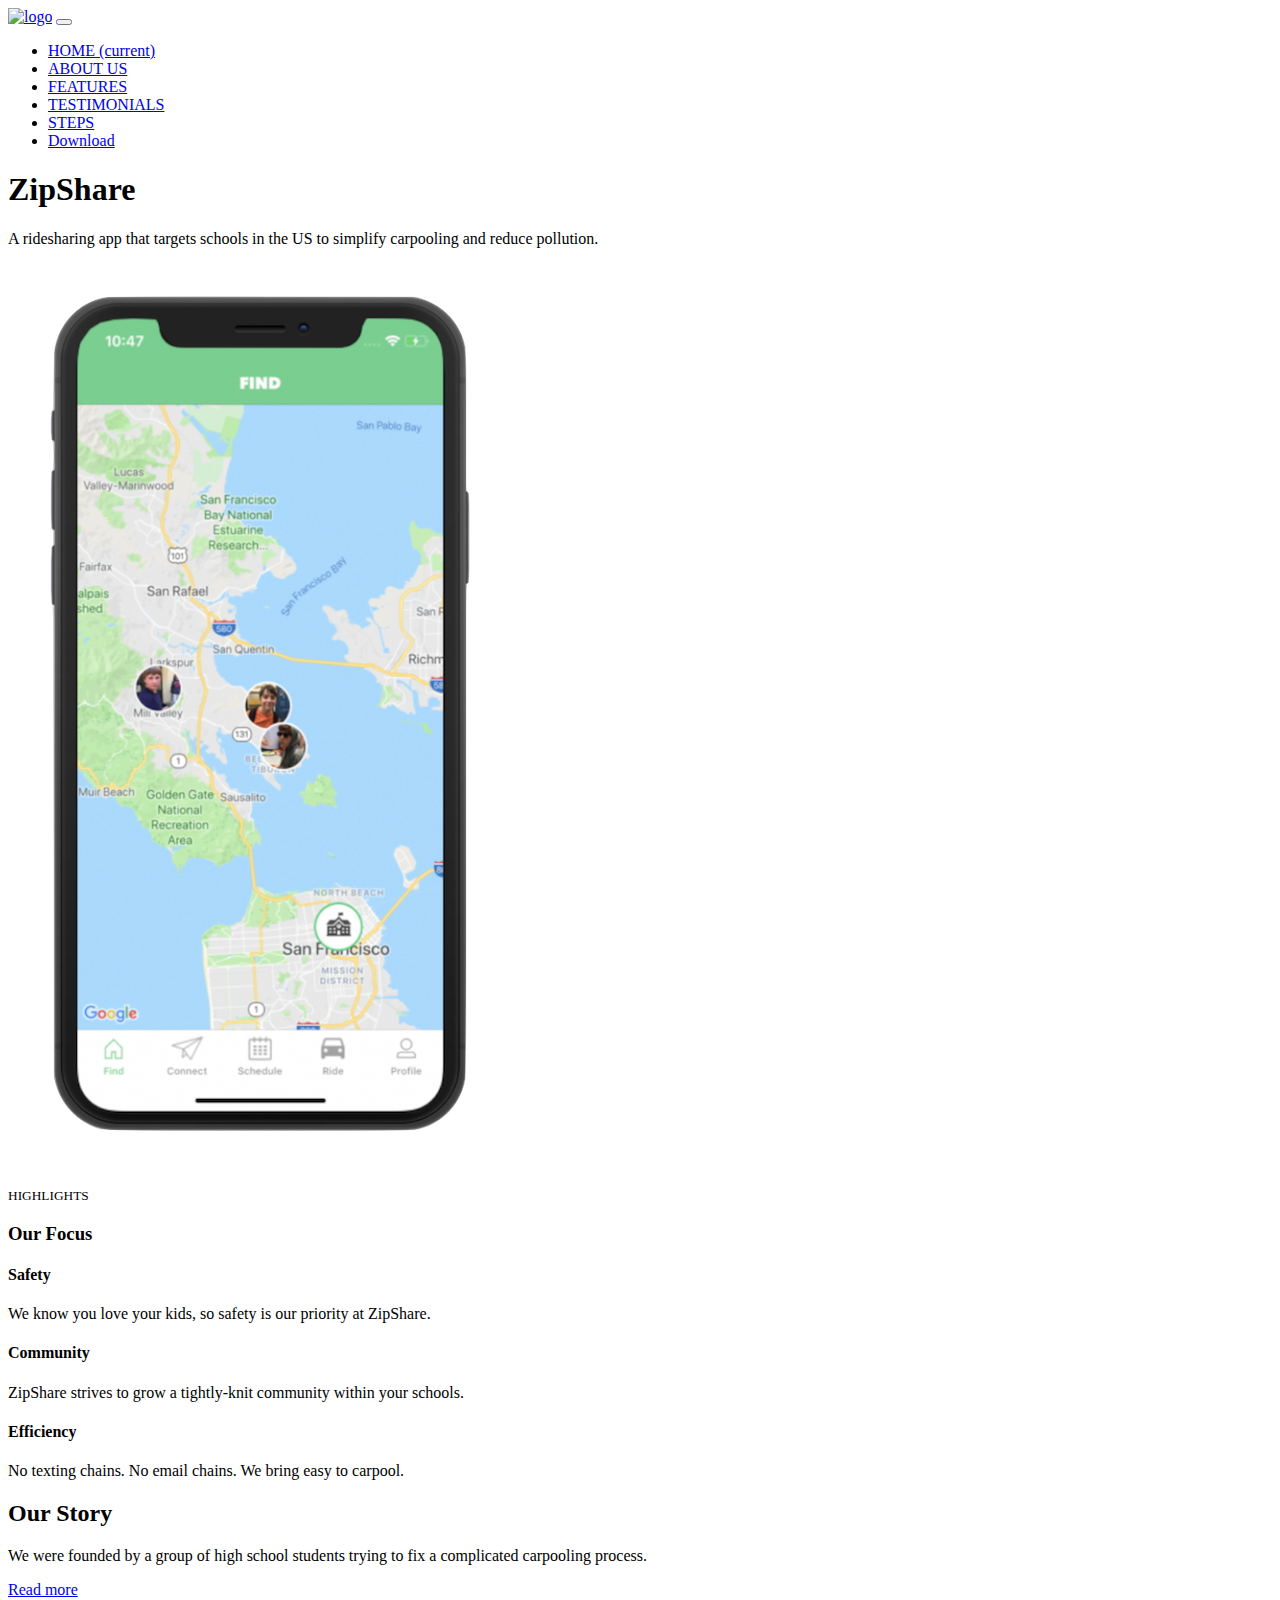
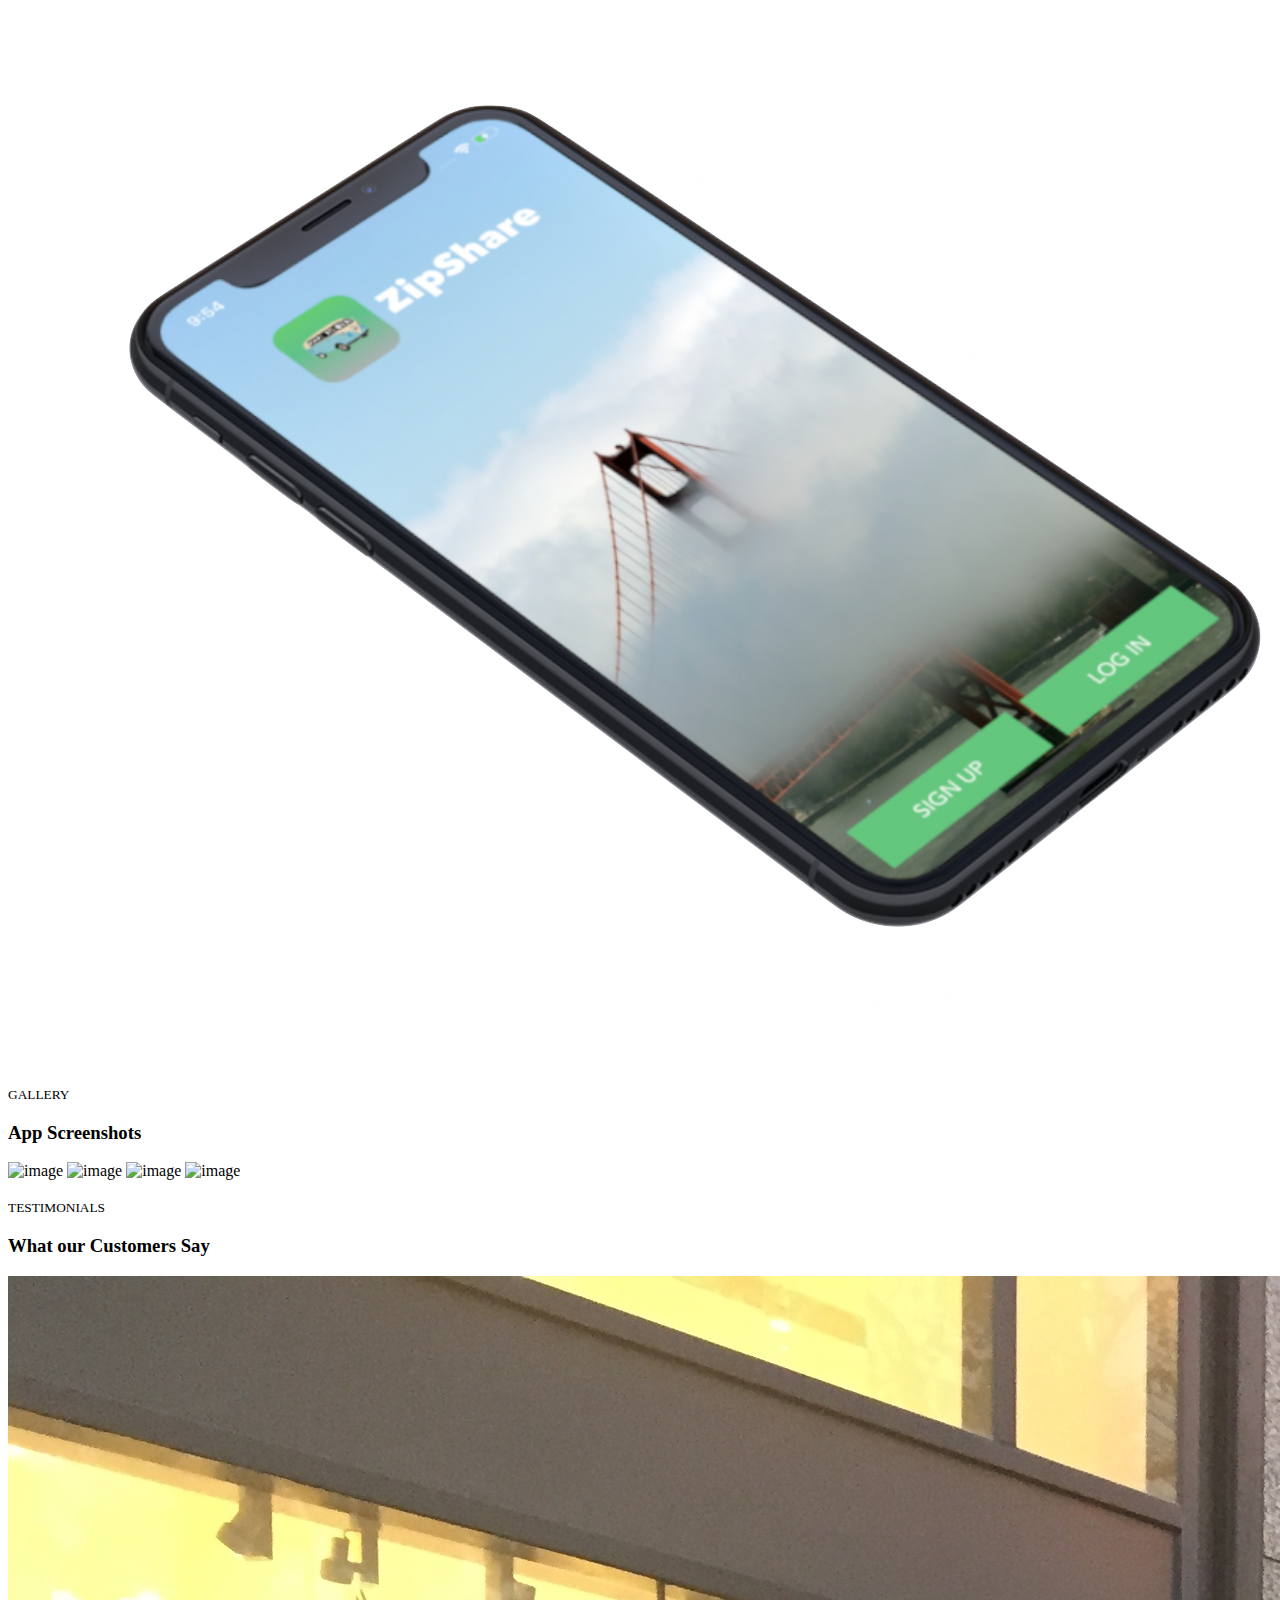
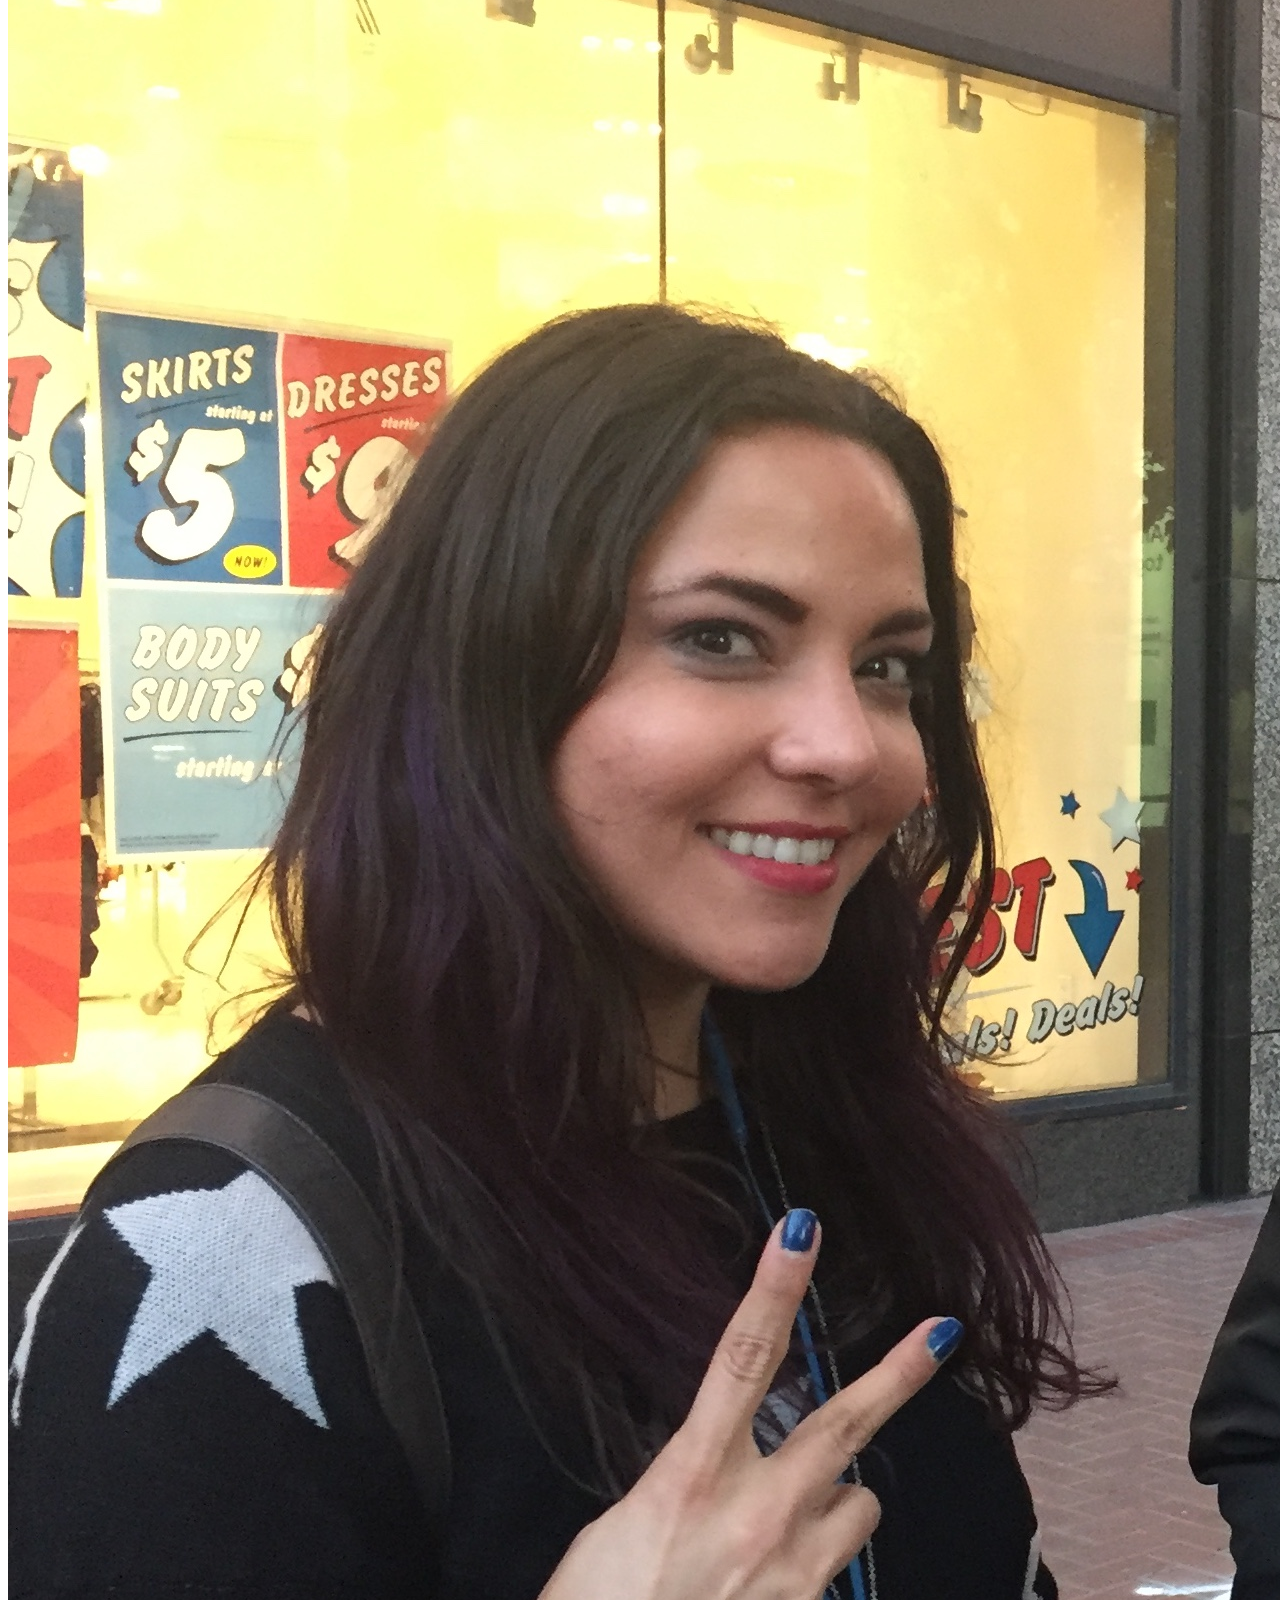
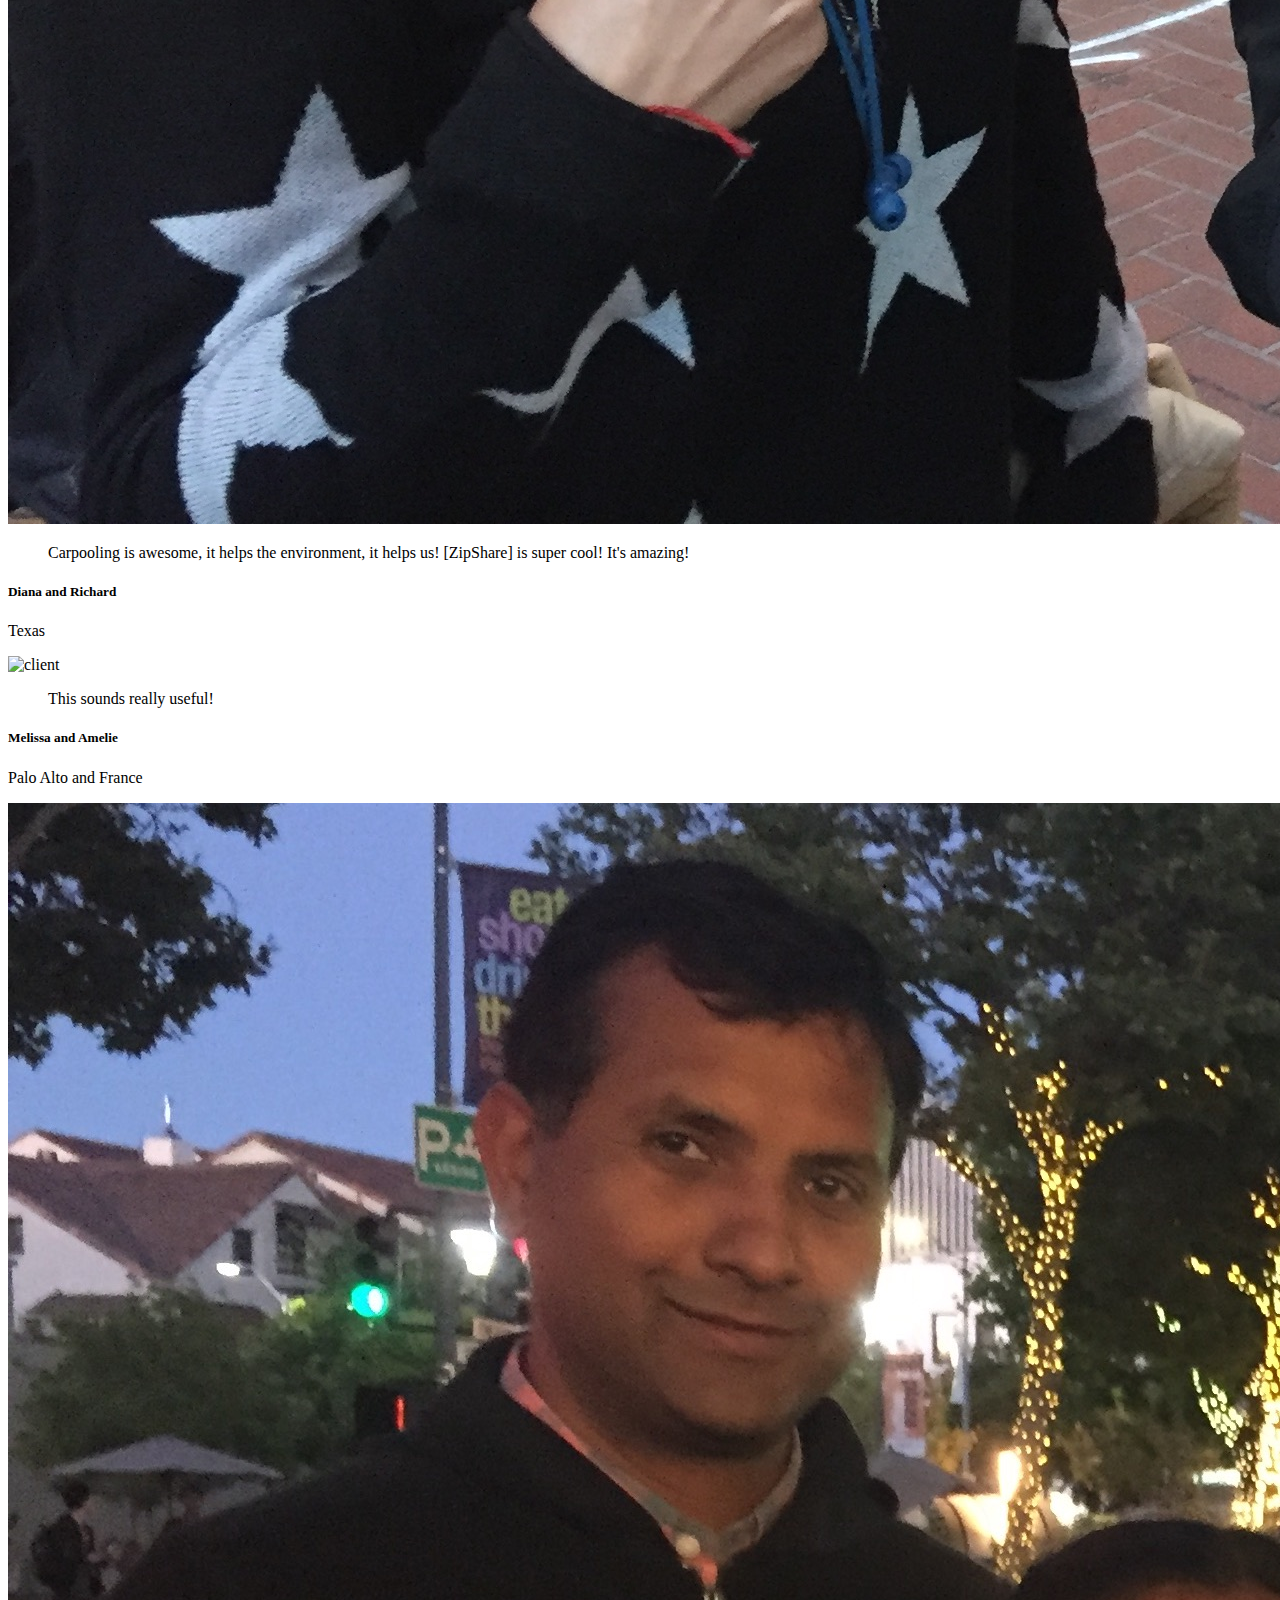
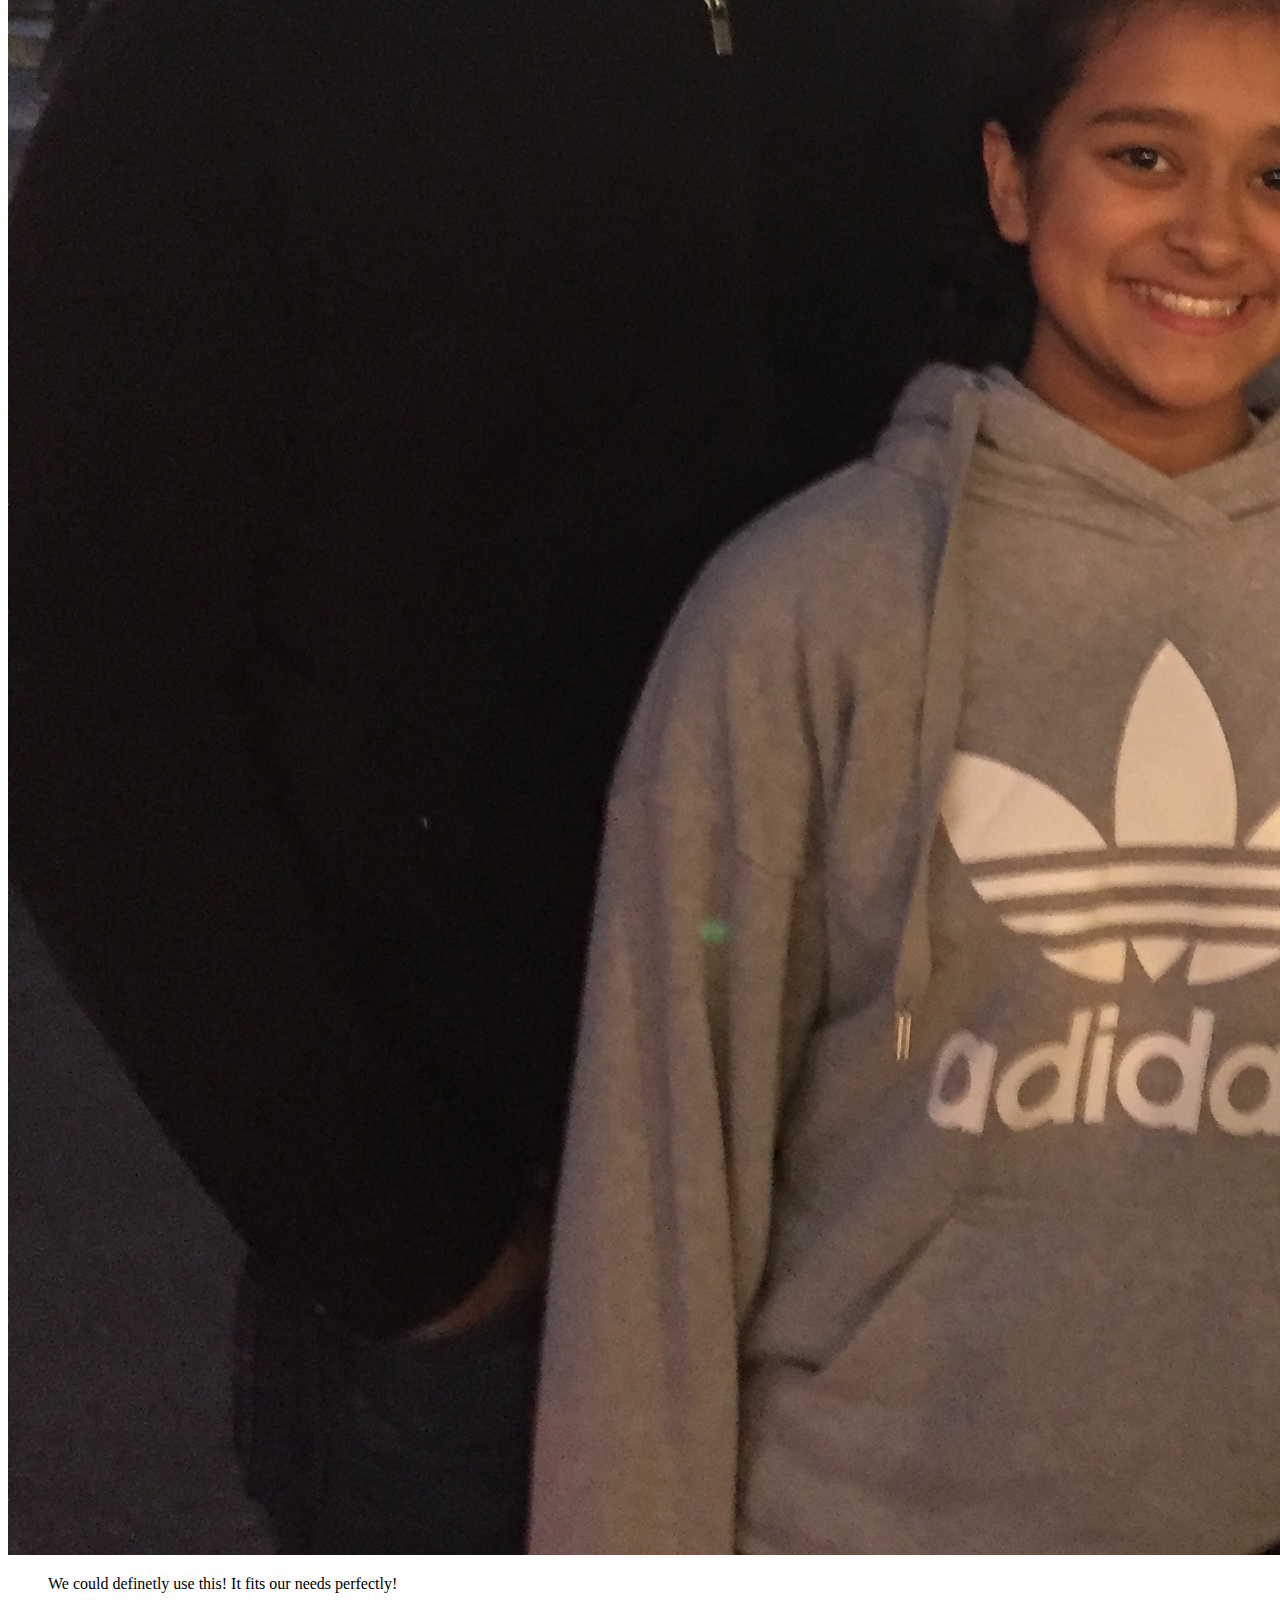
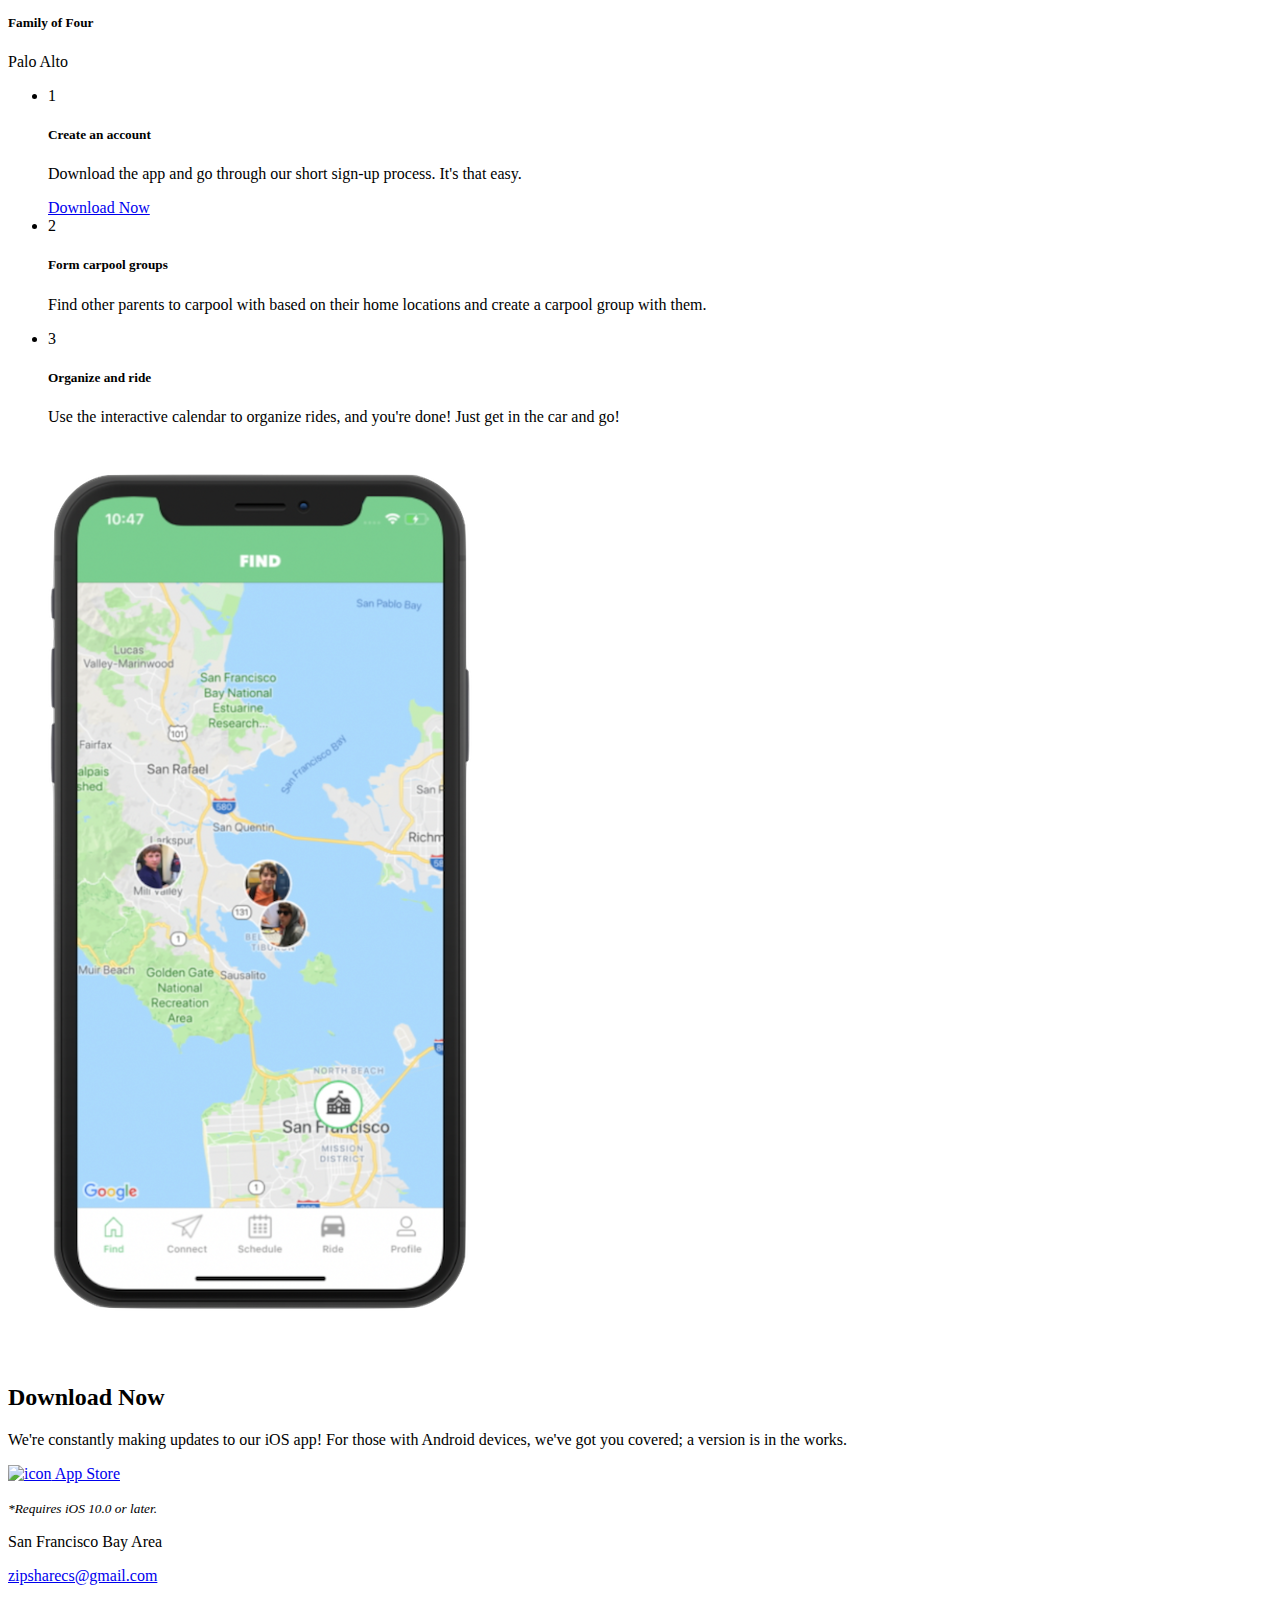
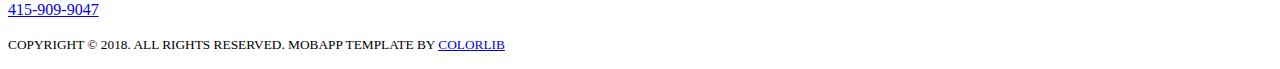
==== commit 907268de: "Fixed images" ====
--- a/index.html
+++ b/index.html
@@ -1,11 +1,16 @@
-<!DOCTYPE html>
-<!--[if lt IE 9 ]><html class="no-js oldie" lang="en"> <![endif]-->
-<!--[if IE 9 ]><html class="no-js oldie ie9" lang="en"> <![endif]-->
-<!--[if (gte IE 9)|!(IE)]><!-->
-<html class="no-js" lang="en">
-<!--<![endif]-->
+<!doctype html>
+<html lang="en">
+<!--
+
+Page    : index / MobApp
+Version : 1.0
+Author  : Colorlib
+URI     : https://colorlib.com
+
+ -->
 
 <head>
+    <title>ZipShare</title>
     
     <!-- Global site tag (gtag.js) - Google Analytics -->
     <script async src="https://www.googletagmanager.com/gtag/js?id=UA-122244472-1"></script>
@@ -16,699 +21,557 @@
 
       gtag('config', 'UA-122244472-1');
     </script>
-
-    <!--- basic page needs
-    ================================================== -->
+    
+    <!-- Required meta tags -->
     <meta charset="utf-8">
-    <title>ZipShare</title>
-    <meta name="description" content="">
-    <meta name="author" content="">
-
-    <!-- mobile specific metas
-    ================================================== -->
-    <meta name="viewport" content="width=device-width, initial-scale=1">
-
-    <!-- CSS
-    ================================================== -->
-    <link rel="stylesheet" href="css/base.css">
-    <link rel="stylesheet" href="css/vendor.css">
-    <link rel="stylesheet" href="css/main.css">
-
-    <!-- script
-    ================================================== -->
-    <script src="js/modernizr.js"></script>
-    <script src="js/pace.min.js"></script>
-
-    <!-- favicons
-    ================================================== -->
-    <link rel="shortcut icon" href="favicon.ico" type="image/x-icon">
-    <link rel="icon" href="favicon.ico" type="image/x-icon">
-
+    <meta name="viewport" content="width=device-width, initial-scale=1, shrink-to-fit=no">
+    <meta name="description" content="Mobland - Mobile App Landing Page Template">
+    <meta name="keywords" content="HTML5, bootstrap, mobile, app, landing, ios, android, responsive">
+
+    <!-- Font -->
+    <link rel="dns-prefetch" href="//fonts.googleapis.com">
+    <link href="https://fonts.googleapis.com/css?family=Rubik:300,400,500" rel="stylesheet">
+
+    <!-- Bootstrap CSS -->
+    <link rel="stylesheet" href="css/bootstrap.min.css">
+    <!-- Themify Icons -->
+    <link rel="stylesheet" href="css/themify-icons.css">
+    <!-- Owl carousel -->
+    <link rel="stylesheet" href="css/owl.carousel.min.css">
+    <!-- Main css -->
+    <link href="css/style.css" rel="stylesheet">
 </head>
 
-<body id="top">
-
-    <!-- header
-    ================================================== -->
-    <header class="s-header">
-
-        <div class="header-logo">
-            <a class="site-logo" href="index.html">
-                <img src="images/logo.png" alt="Homepage">
-            </a>
-        </div>
-
-        <nav class="header-nav">
-
-            <a href="#0" class="header-nav__close" title="close"><span>Close</span></a>
-
-            <div class="header-nav__content">
-                <h3>Navigation</h3>
-                
-                <ul class="header-nav__list">
-                    <li class="current"><a class="smoothscroll"  href="#home" title="home">Home</a></li>
-                    <li><a class="smoothscroll"  href="#about" title="about">About</a></li>
-                    <li><a class="smoothscroll"  href="#services" title="services">Services</a></li>
-                    <li><a class="smoothscroll"  href="#works" title="works">Works</a></li>
-                    <li><a class="smoothscroll"  href="#contact" title="contact">Contact</a></li>
-                </ul>
-    
-                <ul class="header-nav__social">
-                    <li>
-                        <a href="https://itunes.apple.com/us/app/zipshare/id1190612398?mt=8" target="_blank"><i class="fa fa-apple"></i></a>
-                    </li>
-                    <li>
-                        <a href="https://www.facebook.com/zipshare/" target="_blank"><i class="fa fa-facebook"></i></a>
-                    </li>
-                    <li>
-                        <a href="https://twitter.com/zip_share" target="_blank"><i class="fa fa-twitter"></i></a>
-                    </li>
-                    <li>
-                        <a href="https://www.instagram.com/zip_share/" target="_blank"><i class="fa fa-instagram"></i></a>
-                    </li>
-                </ul>
-
-            </div> <!-- end header-nav__content -->
-
-        </nav>  <!-- end header-nav -->
-
-        <a class="header-menu-toggle" href="#0">
-            <span class="header-menu-text">Menu</span>
-            <span class="header-menu-icon"></span>
-        </a>
-
-    </header> <!-- end s-header -->
-
-
-    <!-- home
-    ================================================== -->
-    <section id="home" class="s-home target-section" data-parallax="scroll" data-image-src="images/hero-bg.jpg" data-natural-width=3000 data-natural-height=2000 data-position-y=center>
-
-        <div class="overlay"></div>
-        <div class="shadow-overlay"></div>
-
-        <div class="home-content">
-
-            <div class="row home-content__main">
-
-                <h3>Welcome to ZipShare</h3>
-
-                <h1>
-                    We are a ridesharing app <br>
-                    that targets schools in the US <br>
-                    to simplify carpooling and <br>
-                    reduce pollution.
-                </h1>
-
-                <div class="home-content__buttons">
-                    <a href="#contact" class="smoothscroll btn btn--stroke">
-                        Get ZipShare
-                    </a>
-                    <a href="#about" class="smoothscroll btn btn--stroke">
-                        More About Us
-                    </a>
-                </div>
-
-            </div>
-
-            <div class="home-content__scroll">
-                <a href="#about" class="scroll-link smoothscroll">
-                    <span>Scroll Down</span>
-                </a>
-            </div>
-
-            <div class="home-content__line"></div>
-
-        </div> <!-- end home-content -->
-
-
-        <ul class="home-social">
-            <li>
-                <a href="https://itunes.apple.com/us/app/zipshare/id1190612398?mt=8" target="_blank"><i class="fa fa-apple" aria-hidden="true"></i><span>Apple</span></a>
-            </li>
-            <li>
-                <a href="https://www.facebook.com/zipshare/" target="_blank"><i class="fa fa-facebook" aria-hidden="true"></i><span>Facebook</span></a>
-            </li>
-            <li>
-                <a href="https://twitter.com/zip_share" target="_blank"><i class="fa fa-twitter" aria-hidden="true"></i><span>Twitter</span></a>
-            </li>
-            <li>
-                <a href="https://www.instagram.com/zip_share/" target="_blank"><i class="fa fa-instagram" aria-hidden="true"></i><span>Instagram</span></a>
-            </li>
-        </ul> 
-        <!-- end home-social -->
-
-    </section> <!-- end s-home -->
-
-
-    <!-- about
-    ================================================== -->
-    <section id='about' class="s-about">
-
-        <div class="row section-header has-bottom-sep" data-aos="fade-up">
-            <div class="col-full">
-                <h3 class="subhead subhead--dark">Hello There</h3>
-                <h1 class="display-1 display-1--light">We Are ZipShare</h1>
-            </div>
-        </div> <!-- end section-header -->
-
-        <div class="row about-desc" data-aos="fade-up">
-            <div class="col-full">
-                <p>
-                ZipShare is an app with the goal of making carpooling within schools easier. The app has three main features to accomplish our goal of simple carpooling. ZipShare allows you to see schoolmates who live close to you and based on that create carpooling groups. Within these groups, users can send messages and schedule carpools using a detailed and organized calendar. Soon to come is a GPS tracking feature.
-                </p>
-            </div>
-        </div> <!-- end about-desc -->
-
-        <div class="row about-stats stats block-1-4 block-m-1-2 block-mob-full" data-aos="fade-up">
-                
-            <div class="col-block stats__col ">
-                <div class="stats__count">6</div>
-                <h5>Team Members</h5>
-            </div>
-            <div class="col-block stats__col">
-                <div class="stats__count">14</div>
-                <h5>Carpool Groups</h5>
-            </div>
-            <div class="col-block stats__col">
-                <div class="stats__count">2500</div>
-                <h5>Downloads</h5>
-            </div>
-            <div class="col-block stats__col">
-                <div class="stats__count">2</div>
-                <h5>Schools</h5> 
-            </div>
-
-        </div> <!-- end about-stats -->
-
-        <div class="about__line"></div>
-
-    </section> <!-- end s-about -->
-
-
-    <!-- services
-    ================================================== -->
-    <section id='services' class="s-services">
-
-        <div class="row section-header has-bottom-sep" data-aos="fade-up">
-            <div class="col-full">
-                <h3 class="subhead">What We Offer</h3>
-                <h1 class="display-2">We’ve got everything you need to find and plan efficient carpools</h1>
-            </div>
-        </div> <!-- end section-header -->
-
-        <div class="row services-list block-1-2 block-tab-full">
-
-            <div class="col-block service-item" data-aos="fade-up">
-                <div class="service-icon">
-                    <i class="icon-car"></i>
-                </div>
-                <div class="service-text">
-                    <h3 class="h2">Finding a Carpool</h3>
-                    <p>Upon signing up, you are prompted to enter your school address. This function 
-                    allows you to see students who go to your school and are available for carpooling. 
-                    Using this information you can decide who to start a carpool with.
-                    </p>
-                </div>
-            </div>
-
-            <div class="col-block service-item" data-aos="fade-up">
-                <div class="service-icon">
-                    <i class="icon-group"></i>
-                </div>
-                <div class="service-text">
-                    <h3 class="h2">Creating Carpool Groups</h3>
-                    <p>Once you have decided who you would like to carpool with, ZipShare allows you to
-                    create carpool groups. There is no limit to the number of groups you can have. 
-                    You can have groups for daily travel, sports, clubs, etc.
-                    </p>
-                </div>
-            </div>
-
-            <div class="col-block service-item" data-aos="fade-up">
-                <div class="service-icon">
-                    <i class="icon-chat"></i>
-                </div>  
-                <div class="service-text">
-                    <h3 class="h2">Interactive Messaging</h3>
-                    <p>Each carpool group you create contains its own unique message chain. The message service updates in real time and serves as a way for users to stay organized and knowledgeable about their carpooling group.
-                    </p>
-                </div>
-            </div>
-
-            <div class="col-block service-item" data-aos="fade-up">
-                <div class="service-icon">
-                    <i class="icon-calendar"></i>
-                </div>
-                <div class="service-text">
-                    <h3 class="h2">Organized Calendar</h3>
-                    <p>Each carpool group is equipped with a 5-day calendar. The calendar allows members to stay very organized. Each day includes information about the carpool pickup location, pickup time, assigned driver, and riders.
-                    </p>
-                </div>
-            </div>
-
-            <div class="col-block service-item" data-aos="fade-up">
-                <div class="service-icon">
-                    <i class="icon-target"></i>
-                </div>
-                <div class="service-text">
-                    <h3 class="h2">Live GPS Tracking</h3>
-                    <p>Live GPS tracking will allow users to start carpool rides. Users will then be able to track where the carpool is at all time and be notified when the carpool reaches its destination points. This feature is currently under development.
-                    </p>
-                </div>
-            </div>
-
-            <div class="col-block service-item" data-aos="fade-up">
-                <div class="service-icon">
-                    <i class="icon-padlock"></i>
-                </div>
-                <div class="service-text">
-                    <h3 class="h2">Security</h3>
-                    <p>Schools who decide to sign up for our carpooling service are provided with security in the form of a private sign up code. The code gives the school and their parents assurance that everyone they see in the app is a part of their school.
-                    </p>
-                </div>
-            </div>
-
-        </div> <!-- end services-list -->
-
-    </section> <!-- end s-services -->
-
-
-    <!-- works
-    ================================================== -->
-    <section id='works' class="s-works">
-
-        <div class="intro-wrap">
-                
-            <div class="row section-header has-bottom-sep light-sep" data-aos="fade-up">
-                <div class="col-full">
-                    <h3 class="subhead">Our Team</h3>
-                    <h1 class="display-2 display-2--light">We love what we do, check out who we are and our motivations</h1>
-                </div>
-            </div> <!-- end section-header -->
-
-        </div> <!-- end intro-wrap -->
-
-        <div class="row works-content">
-            <div class="col-full masonry-wrap">
-                <div class="masonry">
-    
-                    <div class="masonry__brick" data-aos="fade-up">
-                        <div class="item-folio">
-                                
-                            <div class="item-folio__thumb">
-                                <a href="images/portfolio/gallery/g-rohan.jpg" class="thumb-link" title="Rohan Vasishth" data-size="1050x700">
-                                    <img src="images/portfolio/rohan.jpg" 
-                                         srcset="images/portfolio/rohan.jpg 1x, images/portfolio/rohan@2x.jpg 2x" alt="">
-                                </a>
+<body data-spy="scroll" data-target="#navbar" data-offset="30">
+
+    <!-- Nav Menu -->
+
+    <div class="nav-menu fixed-top">
+        <div class="container">
+            <div class="row">
+                <div class="col-md-12">
+                    <nav class="navbar navbar-dark navbar-expand-lg">
+                        <a class="navbar-brand" href="index.html"><img src="images/logoweb.png" class="img-fluid" alt="logo"></a> <button class="navbar-toggler" type="button" data-toggle="collapse" data-target="#navbar" aria-controls="navbar" aria-expanded="false" aria-label="Toggle navigation"> <span class="navbar-toggler-icon"></span> </button>
+                        <div class="collapse navbar-collapse" id="navbar">
+                            <ul class="navbar-nav ml-auto">
+                                <li class="nav-item"> <a class="nav-link active" href="#home">HOME <span class="sr-only">(current)</span></a> </li>
+                                <li class="nav-item"> <a class="nav-link" href="#features">ABOUT US</a> </li>
+                                <li class="nav-item"> <a class="nav-link" href="#gallery">FEATURES</a> </li>
+                                <li class="nav-item"> <a class="nav-link" href="#test">TESTIMONIALS</a> </li>
+                                <li class="nav-item"> <a class="nav-link" href="#steps">STEPS</a> </li>
+                                <li class="nav-item"><a target="_blank
+                                    " href="https://itunes.apple.com/us/app/zipshare/id1190612398?mt=8" class="btn btn-outline-light my-3 my-sm-0 ml-lg-3">Download</a></li>
+                            </ul>
+                        </div>
+                    </nav>
+                </div>
+            </div>
+        </div>
+    </div>
+
+
+    <header class="bg-gradient" id="home">
+        <div class="container mt-5">
+            <h1>ZipShare</h1>
+            <p class="tagline">A ridesharing app that targets schools in the US to simplify carpooling and reduce pollution.</p>
+        </div>
+        <div class="img-holder mt-3"><img src="images/map-front-x-3.png" style="max-width: 50%; max-height: auto;" alt="phone" class="img-fluid"></div>
+    </header>
+
+    <!--
+    
+    <div class="client-logos my-5">
+        <div class="container text-center">
+            <img src="images/client-logos.png" alt="client logos" class="img-fluid">
+        </div>
+    </div>
+
+    -->
+
+    <div class="section light-bg" id="features">
+
+
+        <div class="container">
+
+            <div class="section-title">
+                <small>HIGHLIGHTS</small>
+                <h3>Our Focus</h3>
+            </div>
+
+
+            <div class="row">
+                <div class="col-12 col-lg-4">
+                    <div class="card features">
+                        <div class="card-body">
+                            <div class="media">
+                                <span class="ti-lock gradient-fill ti-3x mr-3"></span>
+                                <div class="media-body">
+                                    <h4 class="card-title">Safety</h4>
+                                    <p class="card-text">We know you love your kids, so safety is our priority at ZipShare.</p>
+                                </div>
                             </div>
-    
-                            <div class="item-folio__text">
-                                <h3 class="item-folio__title">
-                                    Rohan Vasishth
-                                </h3>
-                                <p class="item-folio__cat">
-                                    
-                                </p>
+                        </div>
+                    </div>
+                </div>
+                <div class="col-12 col-lg-4">
+                    <div class="card features">
+                        <div class="card-body">
+                            <div class="media">
+                                <span class="ti-face-smile gradient-fill ti-3x mr-3"></span>
+                                <div class="media-body">
+                                    <h4 class="card-title">Community</h4>
+                                    <p class="card-text">ZipShare strives to grow a tightly-knit community within your schools. </p>
+                                </div>
                             </div>
-    
-                            <a href="https://www.behance.net/" class="item-folio__project-link" title="Project link">
-                                <i class="icon-link"></i>
-                            </a>
-    
-                            <div class="item-folio__caption">
-                                <p>Rohan Vasishth is a high school student who has a passion for tech and buisness. You can learn more about him <a href="http://rohanvasishth.me/" target="_blank">here.</a></p>
+                        </div>
+                    </div>
+                </div>
+                <div class="col-12 col-lg-4">
+                    <div class="card features">
+                        <div class="card-body">
+                            <div class="media">
+                                <span class="ti-settings gradient-fill ti-3x mr-3"></span>
+                                <div class="media-body">
+                                    <h4 class="card-title">Efficiency</h4>
+                                    <!--We throw the texting and email chains out of the door and bring a digitized easy to use efficient process.
+
+
+                                    No texting or email chains. We make carpooling simple, fast, and hassle-free.-->
+                                    <p class="card-text">No texting chains. No email chains. We bring easy to carpool.</p>
+                                </div>
                             </div>
-    
-                        </div>
-                    </div> <!-- end masonry__brick -->
-
-                    <div class="masonry__brick" data-aos="fade-up">
-                        <div class="item-folio">
-                                
-                            <div class="item-folio__thumb">
-                                <a href="images/portfolio/gallery/g-joy.jpg" class="thumb-link" title="Joy Chen" data-size="1050x700">
-                                    <img src="images/portfolio/joy.jpg" 
-                                         srcset="images/portfolio/joy.jpg 1x, images/portfolio/joy@2x.jpg 2x" alt="">
-                                </a>
+                        </div>
+                    </div>
+                </div>
+            </div>
+
+        </div>
+
+
+
+    </div>
+    <!-- // end .section -->
+    <div class="section">
+
+        <div class="container">
+            <div class="row">
+                <div class="col-lg-6 offset-lg-6">
+                    <div class="box-icon"><span class="ti-mobile gradient-fill ti-3x"></span></div>
+                    <h2>Our Story</h2>
+                    <p class="mb-4">We were founded by a group of high school students trying to fix a complicated carpooling process.</p>
+                    <a href="#gallery" class="btn btn-primary">Read more</a>
+                </div>
+            </div>
+            <div class="perspective-phone">
+                <img src="images/zipshare-perspective.png" alt="perspective phone" class="img-fluid">
+            </div>
+        </div>
+
+    </div>
+    <!-- // end .section -->
+
+    <div class="section light-bg" id="gallery">
+        <div class="container">
+            <div class="section-title">
+                <small>GALLERY</small>
+                <h3>App Screenshots</h3>
+            </div>
+
+            <div class="img-gallery owl-carousel owl-theme">
+                <img src="images/map.png" alt="image">
+                <img src="images/groups.png" alt="image">
+                <img src="images/schedule.png" alt="image">
+                <img src="images/start-ride.png" alt="image">
+            </div>
+
+            <br>
+<!--            <h4 style="text-align: center">oaijefoiajewoifjaewoifjewaiof</h4>-->
+            
+            <!--
+
+            Find
+            ----
+
+            Looking for a carpool group has never been easier! Find people from your school on an easy-to-use map.
+
+            Connect
+            -------
+        
+            Create as many carpool groups as you want. Get to school, activites, and more with the people you know and trust.
+
+            Schedule
+            --------
+
+            With a 5-day calendar at your fingertips, you control who is driving and riding. You'll always know when and where you're meeting.
+
+            Ride
+            ____
+            
+            Start your carpool ride and keep track of where your kids are. Stay in the loop, no need to worry
+
+            -->
+            
+        </div>
+
+    </div>
+    <!-- // end .section -->
+    
+    <div class="section" id="test">
+        <div class="container">
+            <div class="section-title">
+                <small>TESTIMONIALS</small>
+                <h3>What our Customers Say</h3>
+            </div>
+
+            <div class="testimonials owl-carousel">
+                <div class="testimonials-single">
+                    <img src="images/diana-richard-sq.jpg" alt="client" class="client-img">
+                    <blockquote class="blockquote">Carpooling is awesome, it helps the environment, it helps us! [ZipShare] is super cool! It's amazing!</blockquote>
+                    <h5 class="mt-4 mb-2">Diana and Richard</h5>
+                    <p class="text-primary">Texas</p>
+                </div>
+                <div class="testimonials-single">
+                    <img src="images/melissa-amelie-sq.png" alt="client" class="client-img">
+                    <blockquote class="blockquote">This sounds really useful!</blockquote>
+                    <h5 class="mt-4 mb-2">Melissa and Amelie</h5>
+                    <p class="text-primary">Palo Alto and France</p>
+                </div>
+                <div class="testimonials-single">
+                    <img src="images/family-of-4-sq.jpg" alt="client" class="client-img">
+                    <blockquote class="blockquote">We could definetly use this! It fits our needs perfectly!</blockquote>
+                    <h5 class="mt-4 mb-2">Family of Four</h5>
+                    <p class="text-primary">Palo Alto</p>
+                </div>
+            </div>
+
+        </div>
+
+    </div>
+    <!-- // end .section -->
+    
+    
+    <!--<div class="section">
+        <div class="container">
+            <div class="section-title">
+                <small>FEATURES</small>
+                <h3>Do more with our app</h3>
+            </div>
+
+            <ul class="nav nav-tabs nav-justified" role="tablist">
+                <li class="nav-item">
+                    <a class="nav-link active" data-toggle="tab" href="#communication">Communication</a>
+                </li>
+                <li class="nav-item">
+                    <a class="nav-link" data-toggle="tab" href="#schedule">Scheduling</a>
+                </li>
+                <li class="nav-item">
+                    <a class="nav-link" data-toggle="tab" href="#messages">Messages</a>
+                </li>
+                <li class="nav-item">
+                    <a class="nav-link" data-toggle="tab" href="#livechat">Live Chat</a>
+                </li>
+                <li class="nav-item">
+                    <a class="nav-link" data-toggle="tab" href="#livechat">Test</a>
+                </li>
+            </ul>
+            <div class="tab-content">
+                <div class="tab-pane fade show active" id="communication">
+                    <div class="d-flex flex-column flex-lg-row">
+                        <img src="images/graphic.png" alt="graphic" class="img-fluid rounded align-self-start mr-lg-5 mb-5 mb-lg-0">
+                        <div>
+
+                            <h2>Communicate with ease</h2>
+                            <p class="lead">Uniquely underwhelm premium outsourcing with proactive leadership skills. </p>
+                            <p>Lorem ipsum dolor sit amet, consectetur adipiscing elit. Integer rutrum, urna eu pellentesque pretium, nisi nisi fermentum enim, et sagittis dolor nulla vel sapien. Vestibulum sit amet mattis ante. Ut placerat dui eu nulla
+                                congue tincidunt ac a nibh. Mauris accumsan pulvinar lorem placerat volutpat. Praesent quis facilisis elit. Sed condimentum neque quis ex porttitor,
+                            </p>
+                            <p> malesuada faucibus augue aliquet. Sed elit est, eleifend sed dapibus a, semper a eros. Vestibulum blandit vulputate pharetra. Phasellus lobortis leo a nisl euismod, eu faucibus justo sollicitudin. Mauris consectetur, tortor
+                                sed tempor malesuada, sem nunc porta augue, in dictum arcu tortor id turpis. Proin aliquet vulputate aliquam.
+                            </p>
+                        </div>
+                    </div>
+                </div>
+                <div class="tab-pane fade" id="schedule">
+                    <div class="d-flex flex-column flex-lg-row">
+                        <div>
+                            <h2>Scheduling when you want</h2>
+                            <p class="lead">Uniquely underwhelm premium outsourcing with proactive leadership skills. </p>
+                            <p>Lorem ipsum dolor sit amet, consectetur adipiscing elit. Integer rutrum, urna eu pellentesque pretium, nisi nisi fermentum enim, et sagittis dolor nulla vel sapien. Vestibulum sit amet mattis ante. Ut placerat dui eu nulla
+                                congue tincidunt ac a nibh. Mauris accumsan pulvinar lorem placerat volutpat. Praesent quis facilisis elit. Sed condimentum neque quis ex porttitor,
+                            </p>
+                            <p> malesuada faucibus augue aliquet. Sed elit est, eleifend sed dapibus a, semper a eros. Vestibulum blandit vulputate pharetra. Phasellus lobortis leo a nisl euismod, eu faucibus justo sollicitudin. Mauris consectetur, tortor
+                                sed tempor malesuada, sem nunc porta augue, in dictum arcu tortor id turpis. Proin aliquet vulputate aliquam.
+                            </p>
+                        </div>
+                        <img src="images/graphic.png" alt="graphic" class="img-fluid rounded align-self-start mr-lg-5 mb-5 mb-lg-0">
+                    </div>
+                </div>
+                <div class="tab-pane fade" id="messages">
+                    <div class="d-flex flex-column flex-lg-row">
+                        <img src="images/graphic.png" alt="graphic" class="img-fluid rounded align-self-start mr-lg-5 mb-5 mb-lg-0">
+                        <div>
+                            <h2>Realtime Messaging service</h2>
+                            <p class="lead">Uniquely underwhelm premium outsourcing with proactive leadership skills. </p>
+                            <p>Lorem ipsum dolor sit amet, consectetur adipiscing elit. Integer rutrum, urna eu pellentesque pretium, nisi nisi fermentum enim, et sagittis dolor nulla vel sapien. Vestibulum sit amet mattis ante. Ut placerat dui eu nulla
+                                congue tincidunt ac a nibh. Mauris accumsan pulvinar lorem placerat volutpat. Praesent quis facilisis elit. Sed condimentum neque quis ex porttitor,
+                            </p>
+                            <p> malesuada faucibus augue aliquet. Sed elit est, eleifend sed dapibus a, semper a eros. Vestibulum blandit vulputate pharetra. Phasellus lobortis leo a nisl euismod, eu faucibus justo sollicitudin. Mauris consectetur, tortor
+                                sed tempor malesuada, sem nunc porta augue, in dictum arcu tortor id turpis. Proin aliquet vulputate aliquam.
+                            </p>
+                        </div>
+                    </div>
+                </div>
+                <div class="tab-pane fade" id="livechat">
+                    <div class="d-flex flex-column flex-lg-row">
+                        <div>
+                            <h2>Live chat when you needed</h2>
+                            <p class="lead">Uniquely underwhelm premium outsourcing with proactive leadership skills. </p>
+                            <p>Lorem ipsum dolor sit amet, consectetur adipiscing elit. Integer rutrum, urna eu pellentesque pretium, nisi nisi fermentum enim, et sagittis dolor nulla vel sapien. Vestibulum sit amet mattis ante. Ut placerat dui eu nulla
+                                congue tincidunt ac a nibh. Mauris accumsan pulvinar lorem placerat volutpat. Praesent quis facilisis elit. Sed condimentum neque quis ex porttitor,
+                            </p>
+                            <p> malesuada faucibus augue aliquet. Sed elit est, eleifend sed dapibus a, semper a eros. Vestibulum blandit vulputate pharetra. Phasellus lobortis leo a nisl euismod, eu faucibus justo sollicitudin. Mauris consectetur, tortor
+                                sed tempor malesuada, sem nunc porta augue, in dictum arcu tortor id turpis. Proin aliquet vulputate aliquam.
+                            </p>
+                        </div>
+                        <img src="images/graphic.png" alt="graphic" class="img-fluid rounded align-self-start mr-lg-5 mb-5 mb-lg-0">
+                    </div>
+                </div>
+            </div>
+
+
+        </div>
+    </div>-->
+    <!-- // end .section -->
+
+    <!--<div class="section">
+
+        <div class="container">
+            <div class="row">
+                <div class="col-md-6">
+                    <img src="images/dualphone.png" alt="dual phone" class="img-fluid">
+                </div>
+                <div class="col-md-6 d-flex align-items-center">
+                    <div>
+                        <div class="box-icon"><span class="ti-rocket gradient-fill ti-3x"></span></div>
+                        <h2>Launch your App</h2>
+                        <p class="mb-4">Lorem ipsum dolor sit amet consectetur, adipisicing elit. Obcaecati vel exercitationem eveniet vero maxime ratione </p>
+                        <a href="#" class="btn btn-primary">Read more</a></div>
+                </div>
+            </div>
+
+        </div>
+
+    </div>-->
+    <!-- // end .section -->
+
+
+    <div class="section light-bg" id="steps">
+
+        <div class="container">
+            <div class="row">
+                <div class="col-md-8 d-flex align-items-center">
+                    <ul class="list-unstyled ui-steps">
+                        <li class="media">
+                            <div class="circle-icon mr-4">1</div>
+                            <div class="media-body">
+                                <h5>Create an account</h5>
+                                <p>Download the app and go through our short sign-up process. It's that easy.</p>
+                                <a target="_blank" href="https://itunes.apple.com/us/app/zipshare/id1190612398?mt=8">Download Now</a>
                             </div>
-    
-                            <div class="item-folio__text">
-                                <h3 class="item-folio__title">
-                                    Joy Chen
-                                </h3>
-                                <p class="item-folio__cat">
-                                    
-                                </p>
+                        </li>
+                        <li class="media my-4">
+                            <div class="circle-icon mr-4">2</div>
+                            <div class="media-body">
+                                <h5>Form carpool groups</h5>
+                                <p>Find other parents to carpool with based on their home locations and create a carpool group with them.  </p>
                             </div>
-    
-                            <a href="https://www.behance.net/" class="item-folio__project-link" title="Project link">
-                                <i class="icon-link"></i>
-                            </a>
-    
-                            <div class="item-folio__caption">
-                                <p>Joy Chen is a high schooler who has a passion for learning and tech. You can learn more about her <a href="https://www.linkedin.com/in/joykchen/?lipi=urn%3Ali%3Apage%3Ad_flagship3_search_srp_people%3BMI8cXrKdRT644pOLBw2Lcg%3D%3D&licu=urn%3Ali%3Acontrol%3Ad_flagship3_search_srp_people-search_srp_result&lici=TBmDwNi5QNOczFLSIOulPQ%3D%3D" target="_blank">here.</a></p>
+                        </li>
+                        <li class="media">
+                            <div class="circle-icon mr-4">3</div>
+                            <div class="media-body">
+                                <h5>Organize and ride</h5>
+                                <p>Use the interactive calendar to organize rides, and you're done! Just get in the car and go!</p>
                             </div>
-    
-                        </div>
-                    </div> <!-- end masonry__brick -->
-    
-                    <div class="masonry__brick" data-aos="fade-up">
-                        <div class="item-folio">
-                                
-                            <div class="item-folio__thumb">
-                                <a href="images/portfolio/gallery/g-corbin.jpg" class="thumb-link" title="Corbin Kiser" data-size="1050x700">
-                                    <img src="images/portfolio/corbin.jpg"
-                                         srcset="images/portfolio/corbin.jpg 1x, images/portfolio/corbin@2x.jpg 2x" alt="">
-                                </a>
-                            </div>
-    
-                            <div class="item-folio__text">
-                                <h3 class="item-folio__title">
-                                    Corbin Kiser
-                                </h3>
-                                <p class="item-folio__cat">
-                                
-                                </p>
-                            </div>
-    
-                            <a href="https://www.behance.net/" class="item-folio__project-link" title="Project link">
-                                <i class="icon-link"></i>
-                            </a>
-    
-                            <div class="item-folio__caption">
-                                <p>Corbin Kiser is a high schooler who has a passion for entrepreneurship and snowboarding. You can learn more about him <a href="https://www.linkedin.com/in/corbin-kiser-532206166/" target="_blank">here.</a></p>
-                            </div>
-    
-                        </div>
-                    </div> <!-- end masonry__brick -->
-    
-                    <div class="masonry__brick" data-aos="fade-up">
-                        <div class="item-folio">
-                                
-                            <div class="item-folio__thumb">
-                                <a href="images/portfolio/gallery/g-thomas.jpg" class="thumb-link" title="Thomas Lu" data-size="1050x700">
-                                    <img src="images/portfolio/thomas.jpg" 
-                                         srcset="images/portfolio/thomas.jpg 1x, images/portfolio/thomas@2x.jpg 2x" alt="">
-                                </a>
-                            </div>
-    
-                            <div class="item-folio__text">
-                                <h3 class="item-folio__title">
-                                    Thomas Lu
-                                </h3>
-                                <p class="item-folio__cat">
-                                    
-                                </p>
-                            </div>
-    
-                            <a href="https://www.behance.net/" class="item-folio__project-link" title="Project link">
-                                <i class="icon-link"></i>
-                            </a>
-    
-                            <div class="item-folio__caption">
-                                <p>Thomas Lu is a freshman at Cornell with a passion for computer science. You can learn more about him <a href="https://www.linkedin.com/in/thomas-lu-883587111/?lipi=urn%3Ali%3Apage%3Ad_flagship3_search_srp_people%3BMI8cXrKdRT644pOLBw2Lcg%3D%3D&licu=urn%3Ali%3Acontrol%3Ad_flagship3_search_srp_people-search_srp_result&lici=s5kNpZqER7615VytLolwbA%3D%3D" target="_blank">here.</a></p>
-                            </div>
-    
-                        </div>
-                    </div> <!-- end masonry__brick -->
-
-                    <div class="masonry__brick" data-aos="fade-up">
-                        <div class="item-folio">
-                                
-                            <div class="item-folio__thumb">
-                                <a href="images/portfolio/gallery/g-tejas.jpg" class="thumb-link" title="Tejas Narayanan" data-size="1050x700">
-                                    <img src="images/portfolio/tejas.jpg"
-                                         srcset="images/portfolio/tejas.jpg 1x, images/portfolio/tejas@2x.jpg 2x" alt="">
-                                </a>
-                            </div>
-    
-                            <div class="item-folio__text">
-                                <h3 class="item-folio__title">
-                                    Tejas Narayanan
-                                </h3>
-                                <p class="item-folio__cat">
-                                    
-                                </p>
-                            </div>
-    
-                            <a href="https://www.behance.net/" class="item-folio__project-link" title="Project link">
-                                <i class="icon-link"></i>
-                            </a>
-    
-                            <div class="item-folio__caption">
-                                <p>Tejas Narayanan is a high schooler who has a passion for tech and astronomy. You can learn more about him <a href="https://www.linkedin.com/in/tejas-n/?lipi=urn%3Ali%3Apage%3Ad_flagship3_search_srp_people%3BmVJvyzh7Qd%2BJaJKsYjOgaw%3D%3D&licu=urn%3Ali%3Acontrol%3Ad_flagship3_search_srp_people-search_srp_result&lici=ldh%2BkcKKTHi3SpJiG7mMmw%3D%3D">here.</a></p>
-                            </div>
-    
-                        </div>
-                    </div> <!-- end masonry__brick -->
-
-                    <div class="masonry__brick" data-aos="fade-up">
-                        <div class="item-folio">
-                                
-                            <div class="item-folio__thumb">
-                                <a href="images/portfolio/gallery/g-miranda.jpg" class="thumb-link" title="Miranda Fiore" data-size="1050x700">
-                                    <img src="images/portfolio/miranda.jpg"
-                                         srcset="images/portfolio/miranda.jpg 1x, images/portfolio/miranda@2x.jpg 2x" alt="">
-                                </a>
-                            </div>
-    
-                            <div class="item-folio__text">
-                                <h3 class="item-folio__title">
-                                    Miranda Fiore
-                                </h3>
-                                <p class="item-folio__cat">
-                                    
-                                </p>
-                            </div>
-    
-                            <a href="https://www.behance.net/" class="item-folio__project-link" title="Project link">
-                                <i class="icon-link"></i>
-                            </a>
-    
-                            <div class="item-folio__caption">
-                                <p>Miranda Fiore is a high schooler who has a passion for traveling and psychology. You can learn more about her <a href="https://www.linkedin.com/in/miranda-fiore/?lipi=urn%3Ali%3Apage%3Ad_flagship3_search_srp_people%3BMI8cXrKdRT644pOLBw2Lcg%3D%3D&licu=urn%3Ali%3Acontrol%3Ad_flagship3_search_srp_people-search_srp_result&lici=t2S0uEUhQvmVC30VxvuB5Q%3D%3D" target="_blank">here.</a></p>
-                            </div>
-    
-                        </div>
-                    </div> <!-- end masonry__brick -->
-
-                </div> <!-- end masonry -->
-            </div> <!-- end col-full -->
-        </div> <!-- end works-content -->
-
-    </section> <!-- end s-works -->
-
-
-    <!-- contact
-    ================================================== -->
-    <section id="contact" class="s-contact">
-
-        <div class="overlay"></div>
-        <div class="contact__line"></div>
-
-        <div class="row section-header" data-aos="fade-up">
-            <div class="col-full">
-                <h3 class="subhead">Contact Us</h3>
-                <h1 class="display-2 display-2--light">Reach out to use our product for your school or just say hello</h1>
-            </div>
-        </div>
-
-        <div class="row contact-content" data-aos="fade-up">
-            
-            <div class="contact-primary">
-
-                <h3 class="h6">Send Us A Message</h3>
-
-                <form name="contactForm" id="contactForm" method="post" action="" novalidate="novalidate">
-                    <fieldset>
-    
-                    <div class="form-field">
-                        <input name="contactName" type="text" id="contactName" placeholder="Your Name" value="" minlength="2" required="" aria-required="true" class="full-width">
-                    </div>
-                    <div class="form-field">
-                        <input name="contactEmail" type="email" id="contactEmail" placeholder="Your Email" value="" required="" aria-required="true" class="full-width">
-                    </div>
-                    <div class="form-field">
-                        <input name="contactSubject" type="text" id="contactSubject" placeholder="Subject" value="" class="full-width">
-                    </div>
-                    <div class="form-field">
-                        <textarea name="contactMessage" id="contactMessage" placeholder="Your Message" rows="10" cols="50" required="" aria-required="true" class="full-width"></textarea>
-                    </div>
-                    <div class="form-field">
-                        <button class="full-width btn--primary">Submit</button>
-                        <div class="submit-loader">
-                            <div class="text-loader">Sending...</div>
-                            <div class="s-loader">
-                                <div class="bounce1"></div>
-                                <div class="bounce2"></div>
-                                <div class="bounce3"></div>
-                            </div>
-                        </div>
-                    </div>
-    
-                    </fieldset>
-                </form>
-
-                <!-- contact-warning -->
-                <div class="message-warning">
-                    Something went wrong. Please try again.
-                </div> 
-            
-                <!-- contact-success -->
-                <div class="message-success">
-                    Your message is now ready to send. We will get back to you as soon as possible!<br>
-                </div>
-
-            </div> <!-- end contact-primary -->
-
-            <div class="contact-secondary">
-                <div class="contact-info">
-
-                    <h3 class="h6 hide-on-fullwidth">Contact Info</h3>
-
-                    <div class="cinfo">
-                        <h5>Email Us At</h5>
-                        <p>
-                            zipsharecs@gmail.com
+                        </li>
+                    </ul>
+                </div>
+                <div class="col-md-4">
+                    <img src="images/map-front-x-3.png" style="max-width: 175%; max-height: auto;" alt="iphone" class="img-fluid">
+                </div>
+
+            </div>
+
+        </div>
+
+    </div>
+    <!-- // end .section -->
+
+
+    
+
+
+    
+
+
+
+
+
+    <!--<div class="section" id="pricing">
+        <div class="container">
+            <div class="section-title">
+                <small>PRICING</small>
+                <h3>Upgrade to Pro</h3>
+            </div>
+
+            <div class="card-deck">
+                <div class="card pricing">
+                    <div class="card-head">
+                        <small class="text-primary">PERSONAL</small>
+                        <span class="price">$14<sub>/m</sub></span>
+                    </div>
+                    <ul class="list-group list-group-flush">
+                        <div class="list-group-item">10 Projects</div>
+                        <div class="list-group-item">5 GB Storage</div>
+                        <div class="list-group-item">Basic Support</div>
+                        <div class="list-group-item"><del>Collaboration</del></div>
+                        <div class="list-group-item"><del>Reports and analytics</del></div>
+                    </ul>
+                    <div class="card-body">
+                        <a href="#" class="btn btn-primary btn-lg btn-block">Choose this Plan</a>
+                    </div>
+                </div>
+                <div class="card pricing popular">
+                    <div class="card-head">
+                        <small class="text-primary">FOR TEAMS</small>
+                        <span class="price">$29<sub>/m</sub></span>
+                    </div>
+                    <ul class="list-group list-group-flush">
+                        <div class="list-group-item">Unlimited Projects</div>
+                        <div class="list-group-item">100 GB Storage</div>
+                        <div class="list-group-item">Priority Support</div>
+                        <div class="list-group-item">Collaboration</div>
+                        <div class="list-group-item">Reports and analytics</div>
+                    </ul>
+                    <div class="card-body">
+                        <a href="#" class="btn btn-primary btn-lg btn-block">Choose this Plan</a>
+                    </div>
+                </div>
+                <div class="card pricing">
+                    <div class="card-head">
+                        <small class="text-primary">ENTERPRISE</small>
+                        <span class="price">$249<sub>/m</sub></span>
+                    </div>
+                    <ul class="list-group list-group-flush">
+                        <div class="list-group-item">Unlimited Projects</div>
+                        <div class="list-group-item">Unlimited Storage</div>
+                        <div class="list-group-item">Collaboration</div>
+                        <div class="list-group-item">Reports and analytics</div>
+                        <div class="list-group-item">Web hooks</div>
+                    </ul>
+                    <div class="card-body">
+                        <a href="#" class="btn btn-primary btn-lg btn-block">Choose this Plan</a>
+                    </div>
+                </div>
+            </div>
+
+
+        </div>
+
+    </div>-->
+    <!-- // end .section -->
+
+
+    <!--<div class="section pt-0">
+        <div class="container">
+            <div class="section-title">
+                <small>FAQ</small>
+                <h3>Frequently Asked Questions</h3>
+            </div>
+
+            <div class="row pt-4">
+                <div class="col-md-6">
+                    <h4 class="mb-3">Can I try before I buy?</h4>
+                    <p class="light-font mb-5">Lorem ipsum dolor sit amet, consectetur adipiscing elit. Integer rutrum, urna eu pellentesque pretium, nisi nisi fermentum enim, et sagittis dolor nulla vel sapien. Vestibulum sit amet mattis ante. </p>
+                    <h4 class="mb-3">What payment methods do you accept?</h4>
+                    <p class="light-font mb-5">Lorem ipsum dolor sit amet, consectetur adipiscing elit. Integer rutrum, urna eu pellentesque pretium, nisi nisi fermentum enim, et sagittis dolor nulla vel sapien. Vestibulum sit amet mattis ante. </p>
+
+                </div>
+                <div class="col-md-6">
+                    <h4 class="mb-3">Can I change my plan later?</h4>
+                    <p class="light-font mb-5">Lorem ipsum dolor sit amet, consectetur adipiscing elit. Integer rutrum, urna eu pellentesque pretium, nisi nisi fermentum enim, et sagittis dolor nulla vel sapien. Vestibulum sit amet mattis ante. </p>
+                    <h4 class="mb-3">Do you have a contract?</h4>
+                    <p class="light-font mb-5">Lorem ipsum dolor sit amet, consectetur adipiscing elit. Integer rutrum, urna eu pellentesque pretium, nisi nisi fermentum enim, et sagittis dolor nulla vel sapien. Vestibulum sit amet mattis ante. </p>
+
+                </div>
+            </div>
+        </div>
+
+    </div>-->
+    <!-- // end .section -->
+
+
+
+    <div class="section bg-gradient">
+        <div class="container">
+            <div class="call-to-action">
+
+                <div class="box-icon"><span class="ti-mobile gradient-fill ti-3x"></span></div>
+                <h2>Download Now</h2>
+                <p class="tagline">We're constantly making updates to our iOS app! For those with Android devices, we've got you covered; a version is in the works.</p>
+                <div class="my-4">
+
+                    <a target = "_blank" href="https://itunes.apple.com/us/app/zipshare/id1190612398?mt=8" class="btn btn-light"><img src="images/appleicon.png" alt="icon"> App Store</a>
+                    <!--<a href="#" class="btn btn-light"><img src="images/playicon.png" alt="icon"> Google play</a>-->
+                </div>
+                <p class="text-primary"><small><i>*Requires iOS 10.0 or later.</i></small></p>
+            </div>
+        </div>
+
+    </div>
+    <!-- // end .section -->
+
+    <div class="light-bg py-5" id="contact">
+        <div class="container">
+            <div class="row">
+                <div class="col-lg-6 text-center text-lg-left">
+                    <p class="mb-2"> <span class="ti-location-pin mr-2"></span>San Francisco Bay Area</p>
+                    <div class=" d-block d-sm-inline-block">
+                        <p class="mb-2">
+                            <span class="ti-email mr-2"></span> <a class="mr-4" href="mailto:zipsharecs@gmail.com">zipsharecs@gmail.com</a>
                         </p>
                     </div>
-
-                    <div class="cinfo">
-                        <h5>Call Us At</h5>
-                        <p>
-                            Mobile: 415 909 9047
+                    <div class="d-block d-sm-inline-block">
+                        <p class="mb-0">
+                            <span class="ti-headphone-alt mr-2"></span> <a href="tel:4159099047">415-909-9047</a>
                         </p>
                     </div>
 
-                    <ul class="contact-social">
-                        <li>
-                            <a href="https://itunes.apple.com/us/app/zipshare/id1190612398?mt=8" target="_blank"><i class="fa fa-apple" aria-hidden="true"></i></a>
-                        </li>
-                        <li>
-                            <a href="https://www.facebook.com/zipshare/" target="_blank"><i class="fa fa-facebook" aria-hidden="true"></i></a>
-                        </li>
-                        <li>
-                            <a href="https://twitter.com/zip_share" target="_blank"><i class="fa fa-twitter" aria-hidden="true"></i></a>
-                        </li>
-                        <li>
-                            <a href="https://www.instagram.com/zip_share/" target="_blank"><i class="fa fa-instagram" aria-hidden="true"></i></a>
-                        </li>
-                    </ul> <!-- end contact-social -->
-
-                </div> <!-- end contact-info -->
-            </div> <!-- end contact-secondary -->
-
-        </div> <!-- end contact-content -->
-
-    </section> <!-- end s-contact -->
-
-
-    <!-- footer
-    ================================================== -->
-    <footer>
-
-        <div class="row footer-main">
-
-            <div class="col-six tab-full left footer-desc">
-
-                <div class="footer-logo"></div>
-                ZipShare was founded in 2016 by a high school student named Rohan Vasisith. He was inspired to create ZipShare after facing the clear organization struggles when it came to carpooling to his high school. Becuase of this struggle he faced he began to use his software skills to build this full stack carpooling application.
-            </div>
-
-            <div class="col-six tab-full right footer-subscribe">
-
-                <h4>Download Now</h4>
-                <p>ZipShare is free on the app store now. Click the button below to download and begin carpooling. We are currently working on an Android version.</p>
-
-                <div class="subscribe-form">
-                    <form id="mc-form" class="group" novalidate="true">
-                        <input type="submit" name="Download Now" value="Download Now" onclick="window.location.href='https://itunes.apple.com/us/app/zipshare/id1190612398?mt=8'">
-                    </form>
-                </div>
-
-            </div>
-
-        </div> <!-- end footer-main -->
-
-        <div class="row footer-bottom">
-
-            <div class="col-twelve">
-                <div class="copyright">
-                    <span>© Copyright ZipShare 2018</span> 
-                    <span>Site Template by <a href="https://www.colorlib.com/">Colorlib</a></span>	
-                </div>
-
-                <div class="go-top">
-                    <a class="smoothscroll" title="Back to Top" href="#top"><i class="icon-arrow-up" aria-hidden="true"></i></a>
-                </div>
-            </div>
-
-        </div> <!-- end footer-bottom -->
-
-    </footer> <!-- end footer -->
-
-
-    <!-- photoswipe background
-    ================================================== -->
-    <div aria-hidden="true" class="pswp" role="dialog" tabindex="-1">
-
-        <div class="pswp__bg"></div>
-        <div class="pswp__scroll-wrap">
-
-            <div class="pswp__container">
-                <div class="pswp__item"></div>
-                <div class="pswp__item"></div>
-                <div class="pswp__item"></div>
-            </div>
-
-            <div class="pswp__ui pswp__ui--hidden">
-                <div class="pswp__top-bar">
-                    <div class="pswp__counter"></div><button class="pswp__button pswp__button--close" title="Close (Esc)"></button> <button class="pswp__button pswp__button--share" title=
-                    "Share"></button> <button class="pswp__button pswp__button--fs" title="Toggle fullscreen"></button> <button class="pswp__button pswp__button--zoom" title=
-                    "Zoom in/out"></button>
-                    <div class="pswp__preloader">
-                        <div class="pswp__preloader__icn">
-                            <div class="pswp__preloader__cut">
-                                <div class="pswp__preloader__donut"></div>
-                            </div>
-                        </div>
-                    </div>
-                </div>
-                <div class="pswp__share-modal pswp__share-modal--hidden pswp__single-tap">
-                    <div class="pswp__share-tooltip"></div>
-                </div><button class="pswp__button pswp__button--arrow--left" title="Previous (arrow left)"></button> <button class="pswp__button pswp__button--arrow--right" title=
-                "Next (arrow right)"></button>
-                <div class="pswp__caption">
-                    <div class="pswp__caption__center"></div>
-                </div>
-            </div>
-
-        </div>
-
-    </div> <!-- end photoSwipe background -->
-
-
-    <!-- preloader
-    ================================================== -->
-    <div id="preloader">
-        <div id="loader">
-            <div class="line-scale-pulse-out">
-                <div></div>
-                <div></div>
-                <div></div>
-                <div></div>
-                <div></div>
-            </div>
-        </div>
-    </div>
-
-
-    <!-- Java Script
-    ================================================== -->
+                </div>
+                <div class="col-lg-6">
+                    <div class="social-icons">
+                        <a target="_blank" href="https://www.facebook.com/zipshare/"><span class="ti-facebook"></span></a>
+                        <a target="_blank" href="https://twitter.com/zip_share"><span class="ti-twitter-alt"></span></a>
+                        <a target="_blank" href="https://www.instagram.com/zip_share/"><span class="ti-instagram"></span></a>
+                    </div>
+                </div>
+            </div>
+
+        </div>
+
+    </div>
+    <!-- // end .section -->
+    <footer class="my-5 text-center">
+        <!-- Copyright removal is not prohibited! -->
+        <p class="mb-2"><small>COPYRIGHT © 2018. ALL RIGHTS RESERVED. MOBAPP TEMPLATE BY <a href="https://colorlib.com">COLORLIB</a></small></p>
+    </footer>
+
+    <!-- jQuery and Bootstrap -->
     <script src="js/jquery-3.2.1.min.js"></script>
-    <script src="js/plugins.js"></script>
-    <script src="js/main.js"></script>
+    <script src="js/bootstrap.bundle.min.js"></script>
+    <!-- Plugins JS -->
+    <script src="js/owl.carousel.min.js"></script>
+    <!-- Custom JS -->
+    <script src="js/script.js"></script>
 
 </body>
 
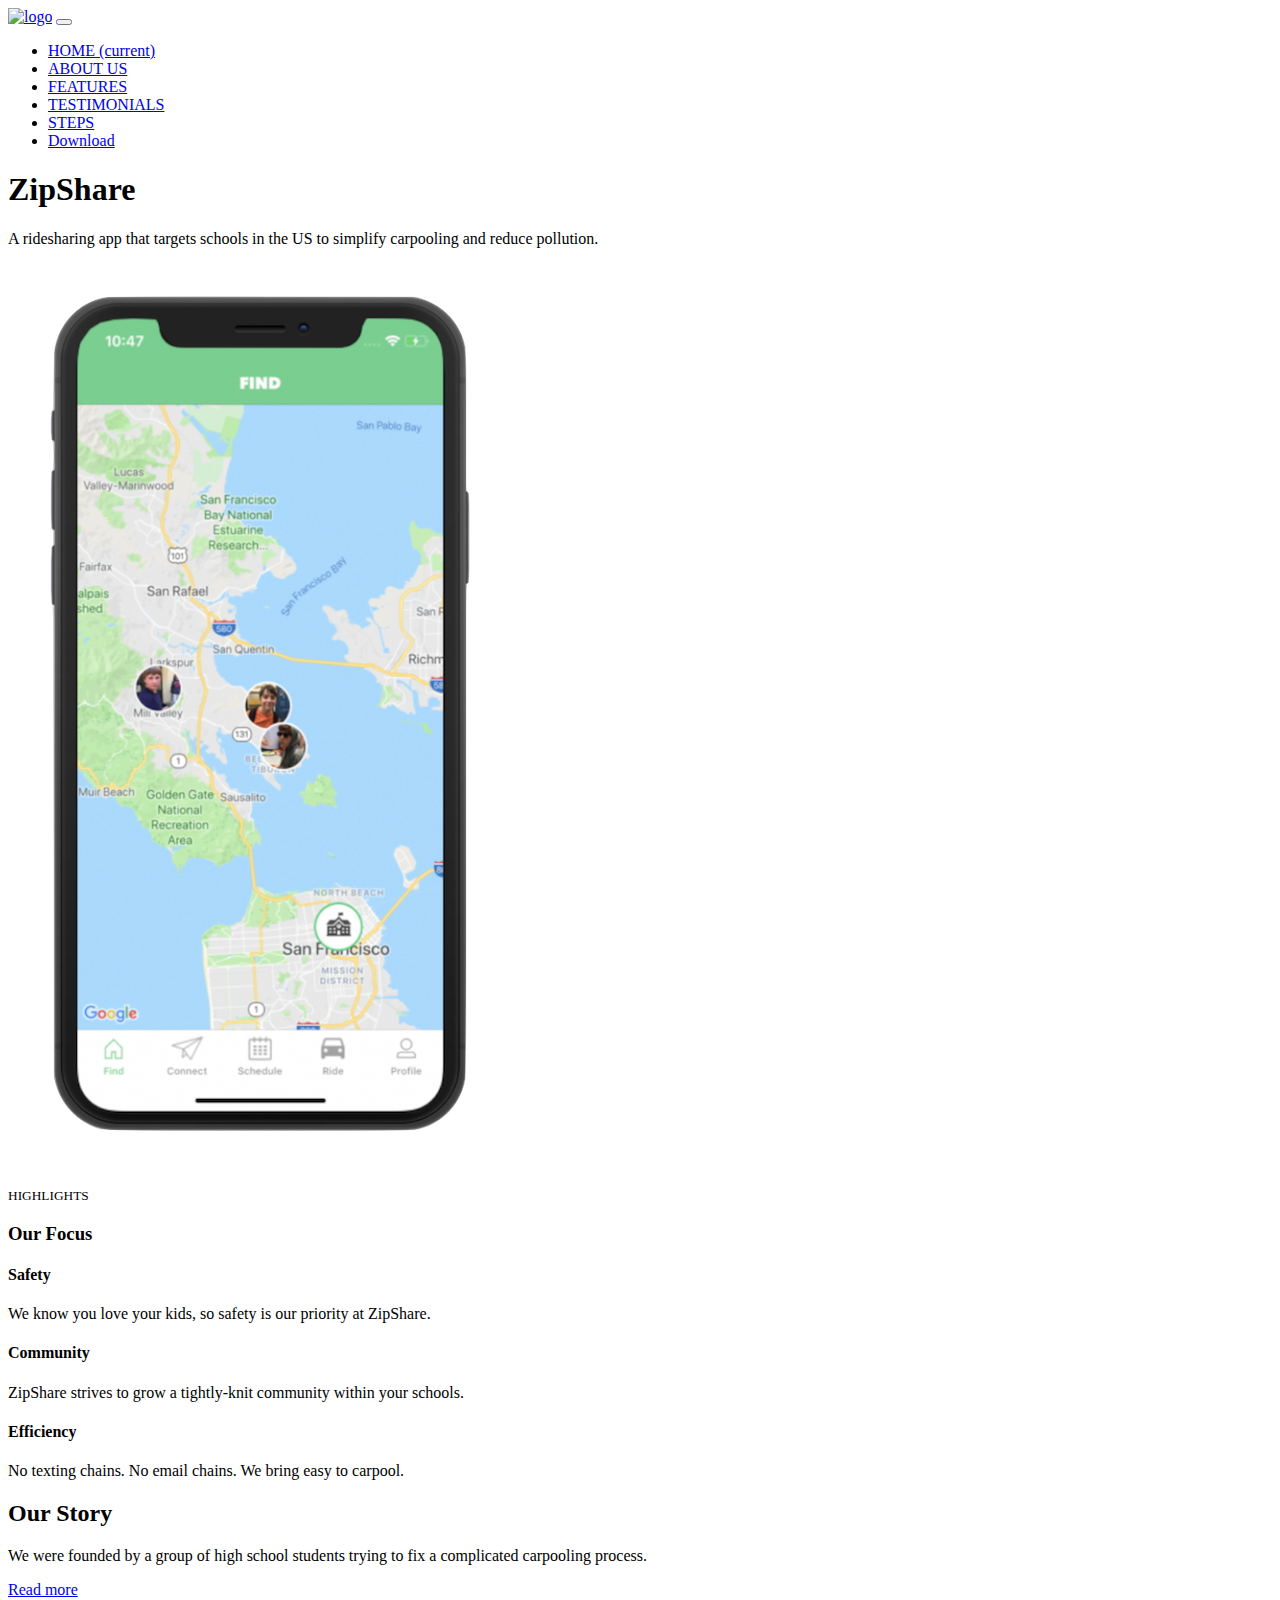
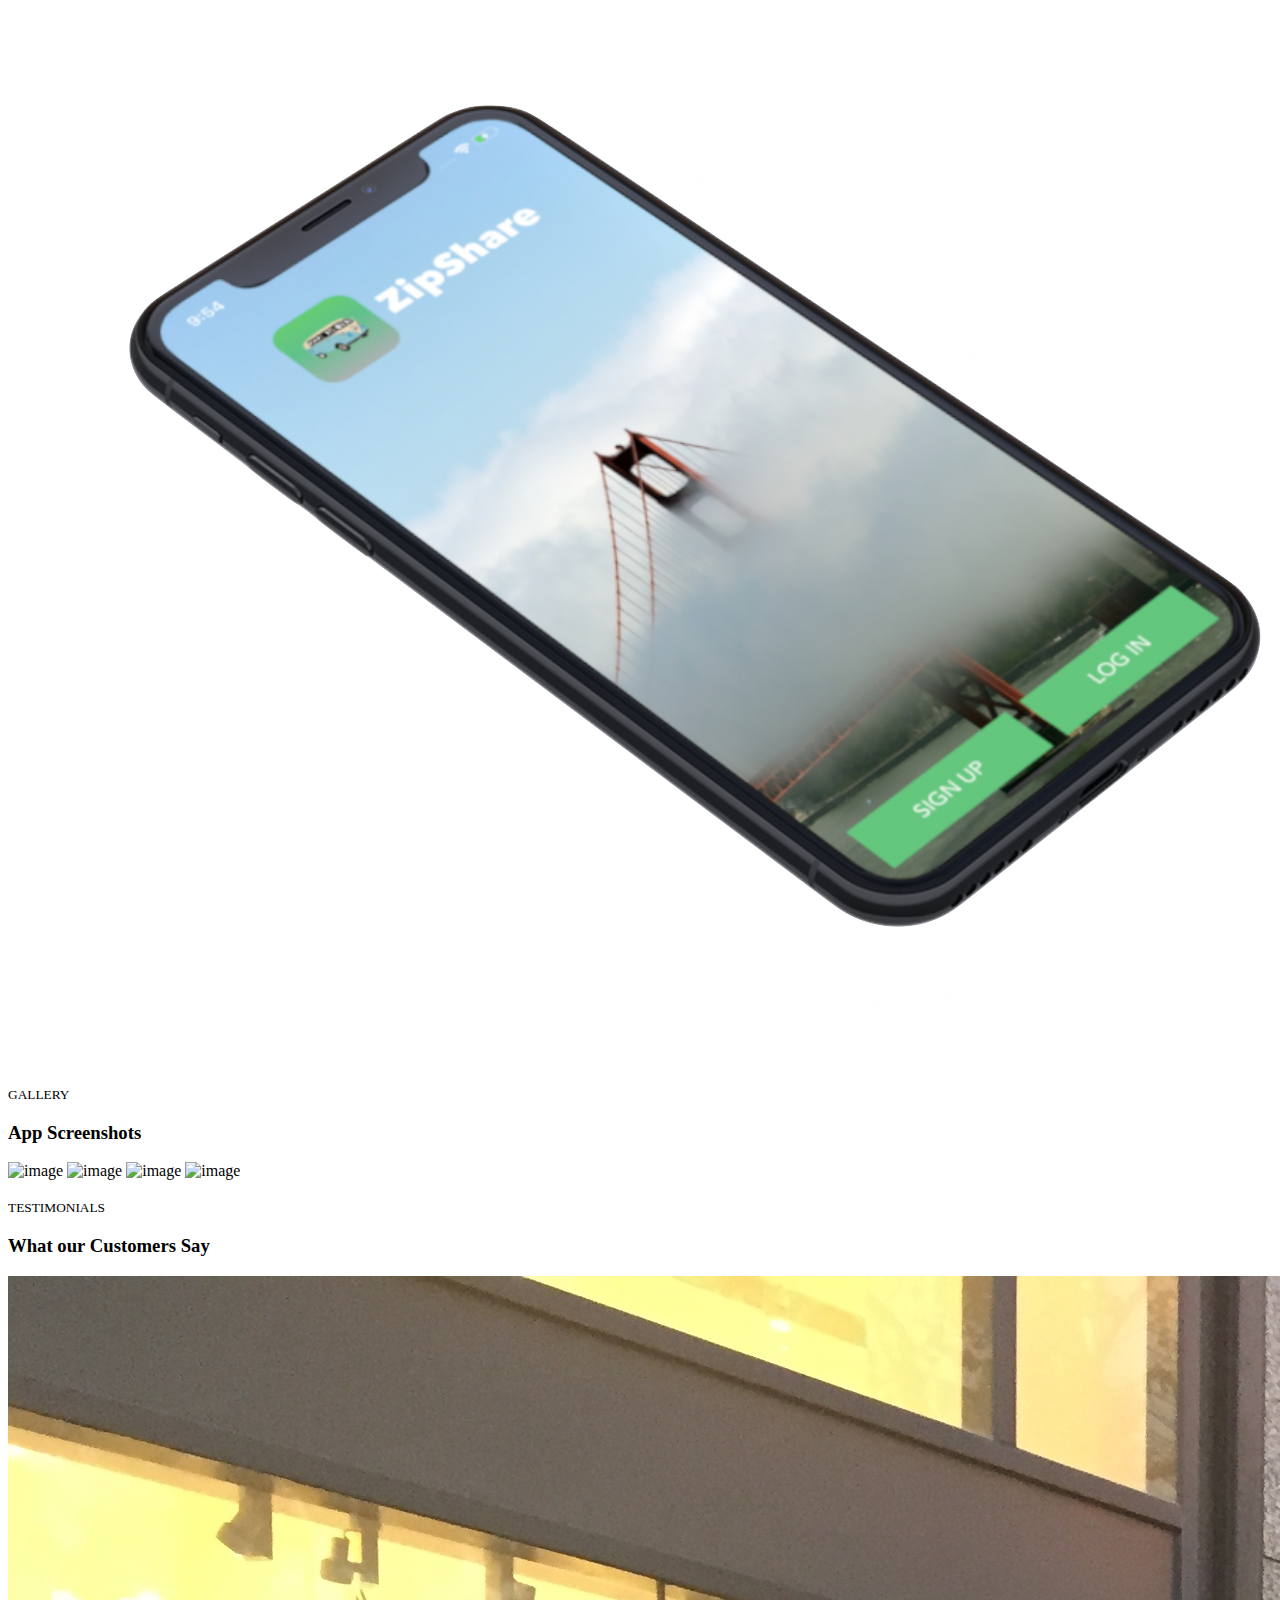
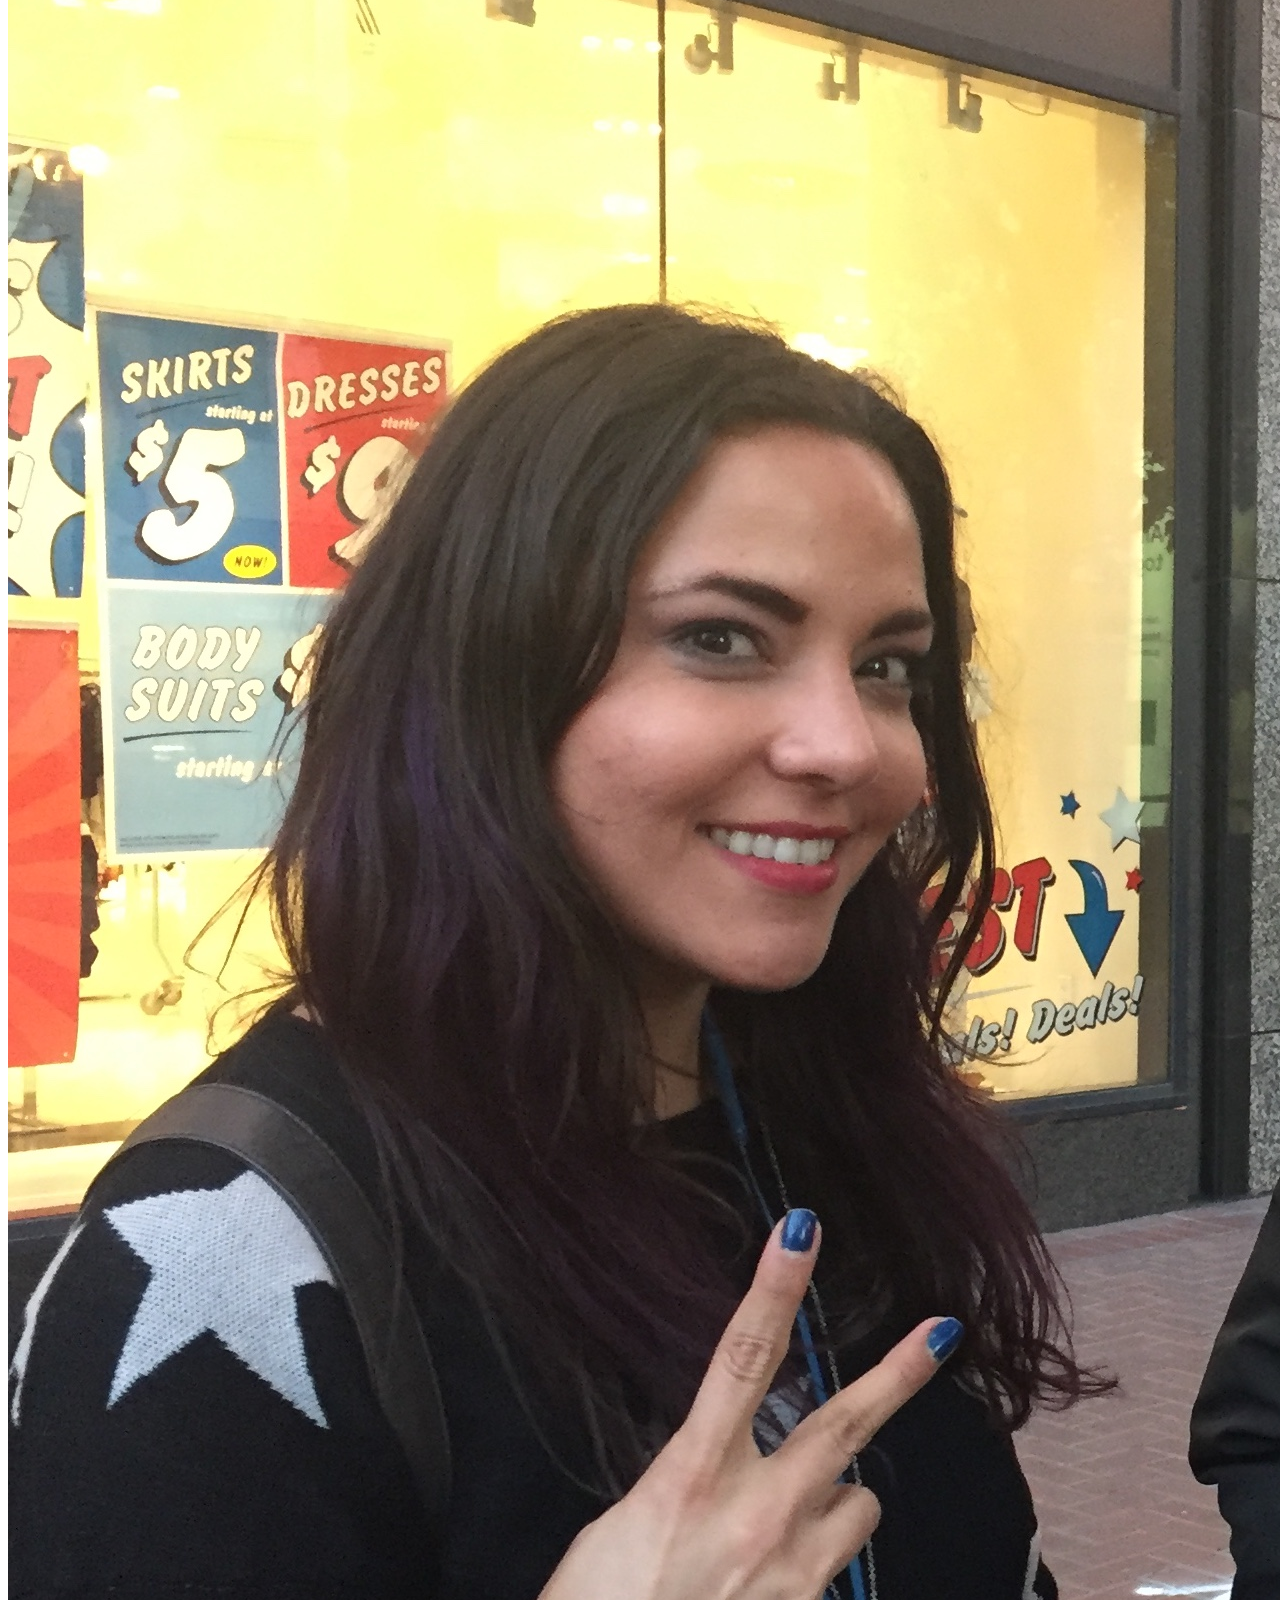
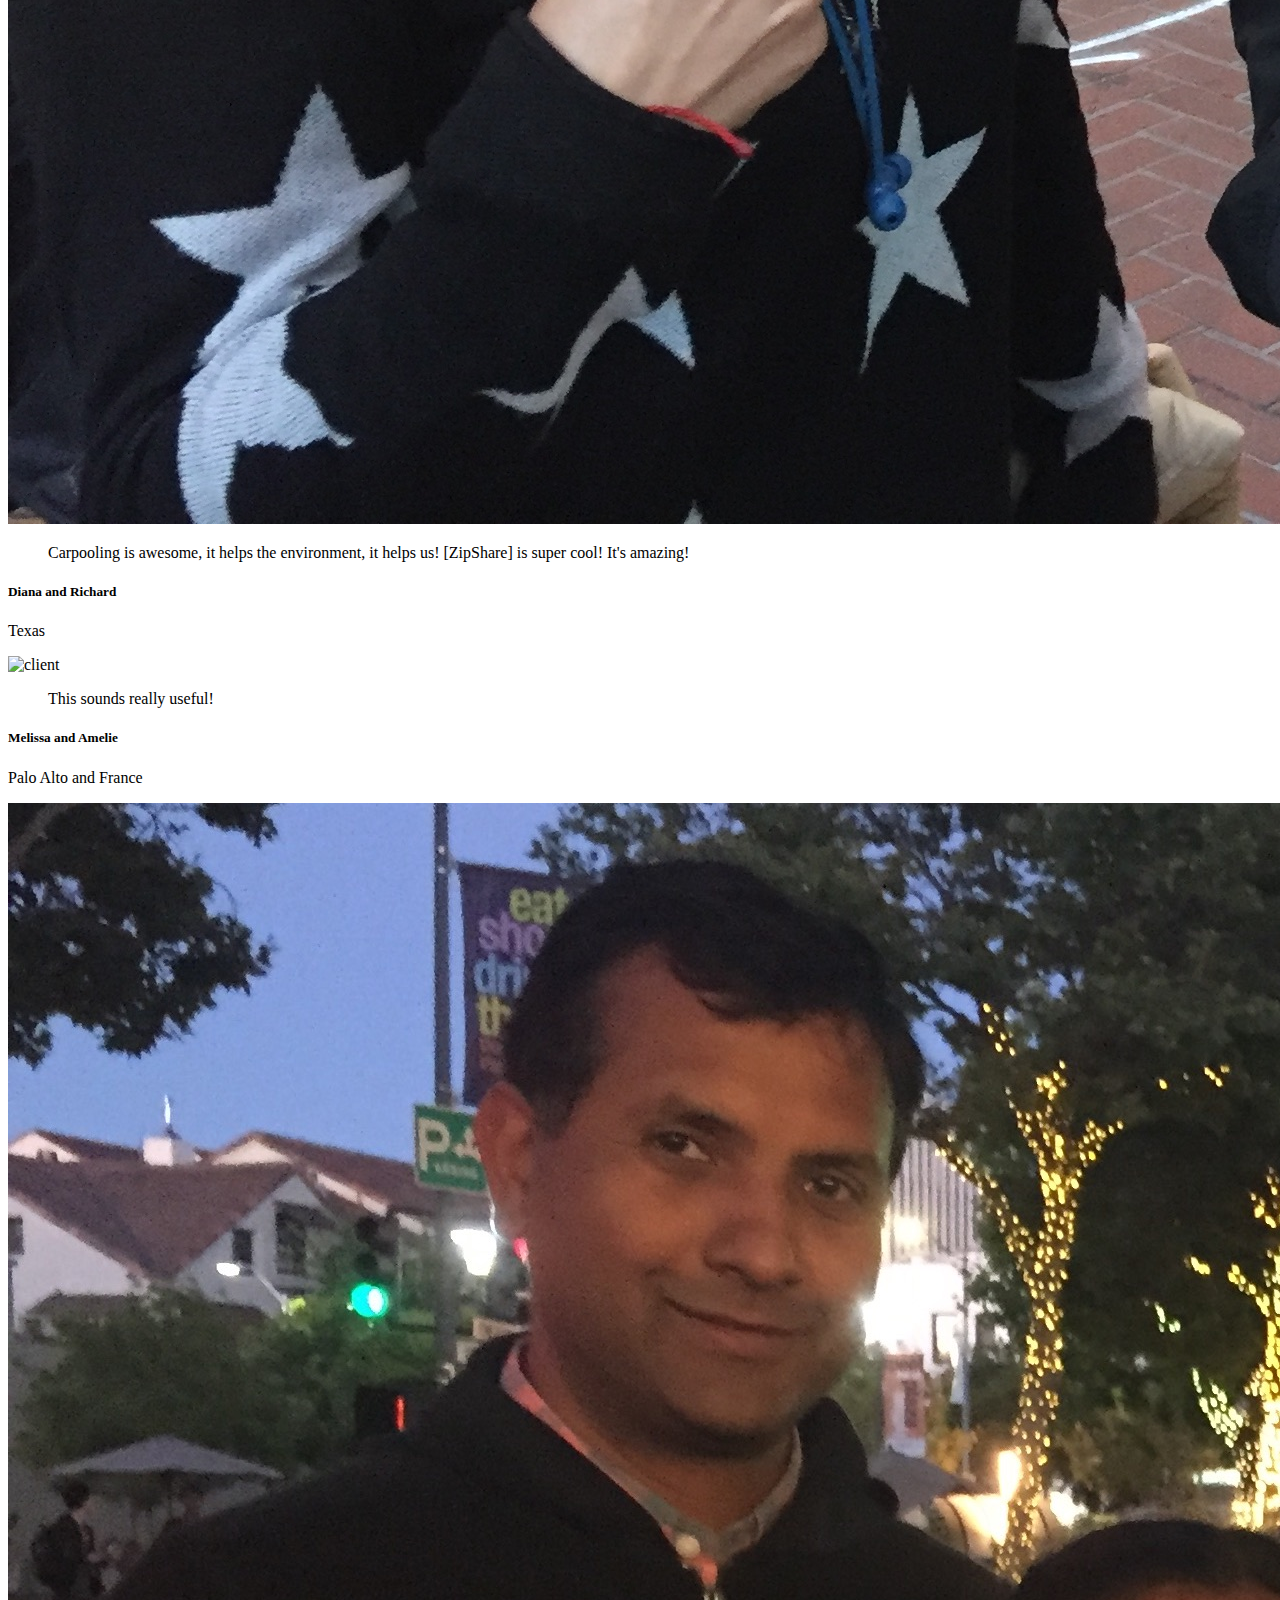
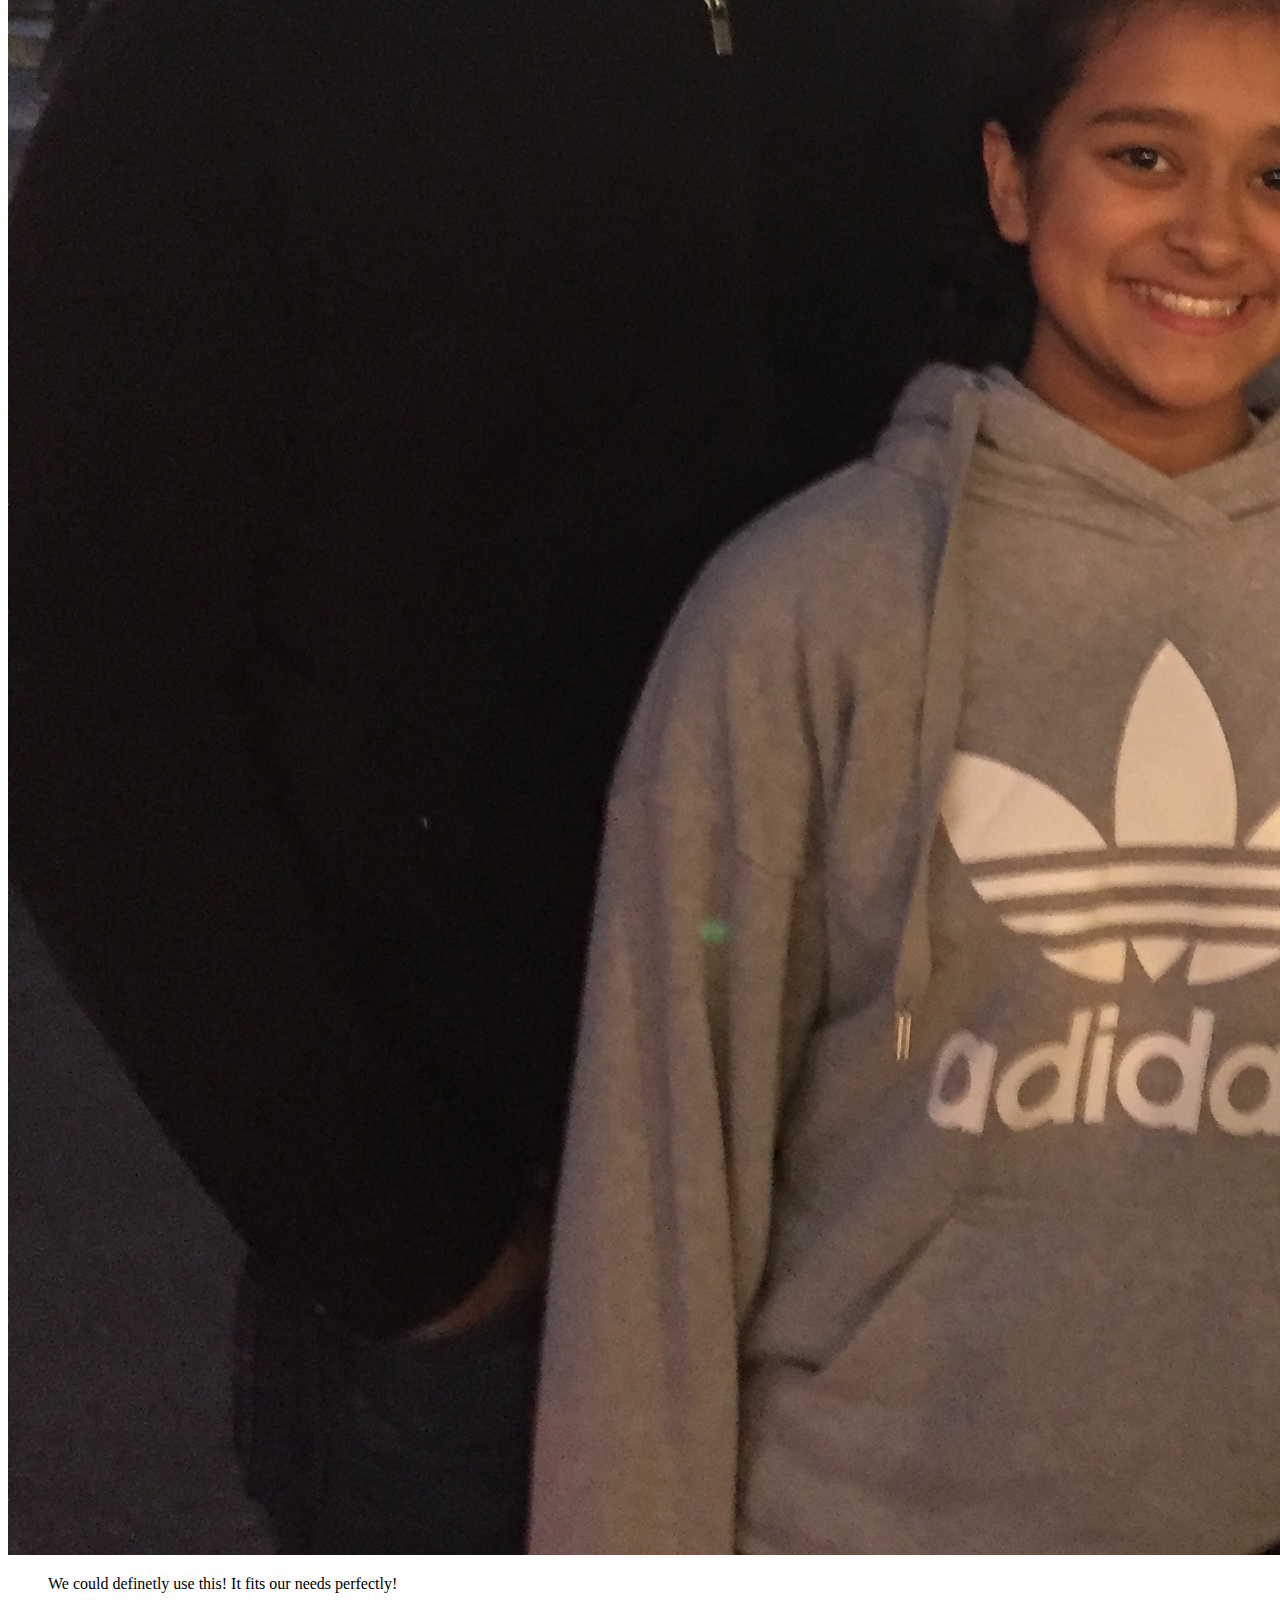
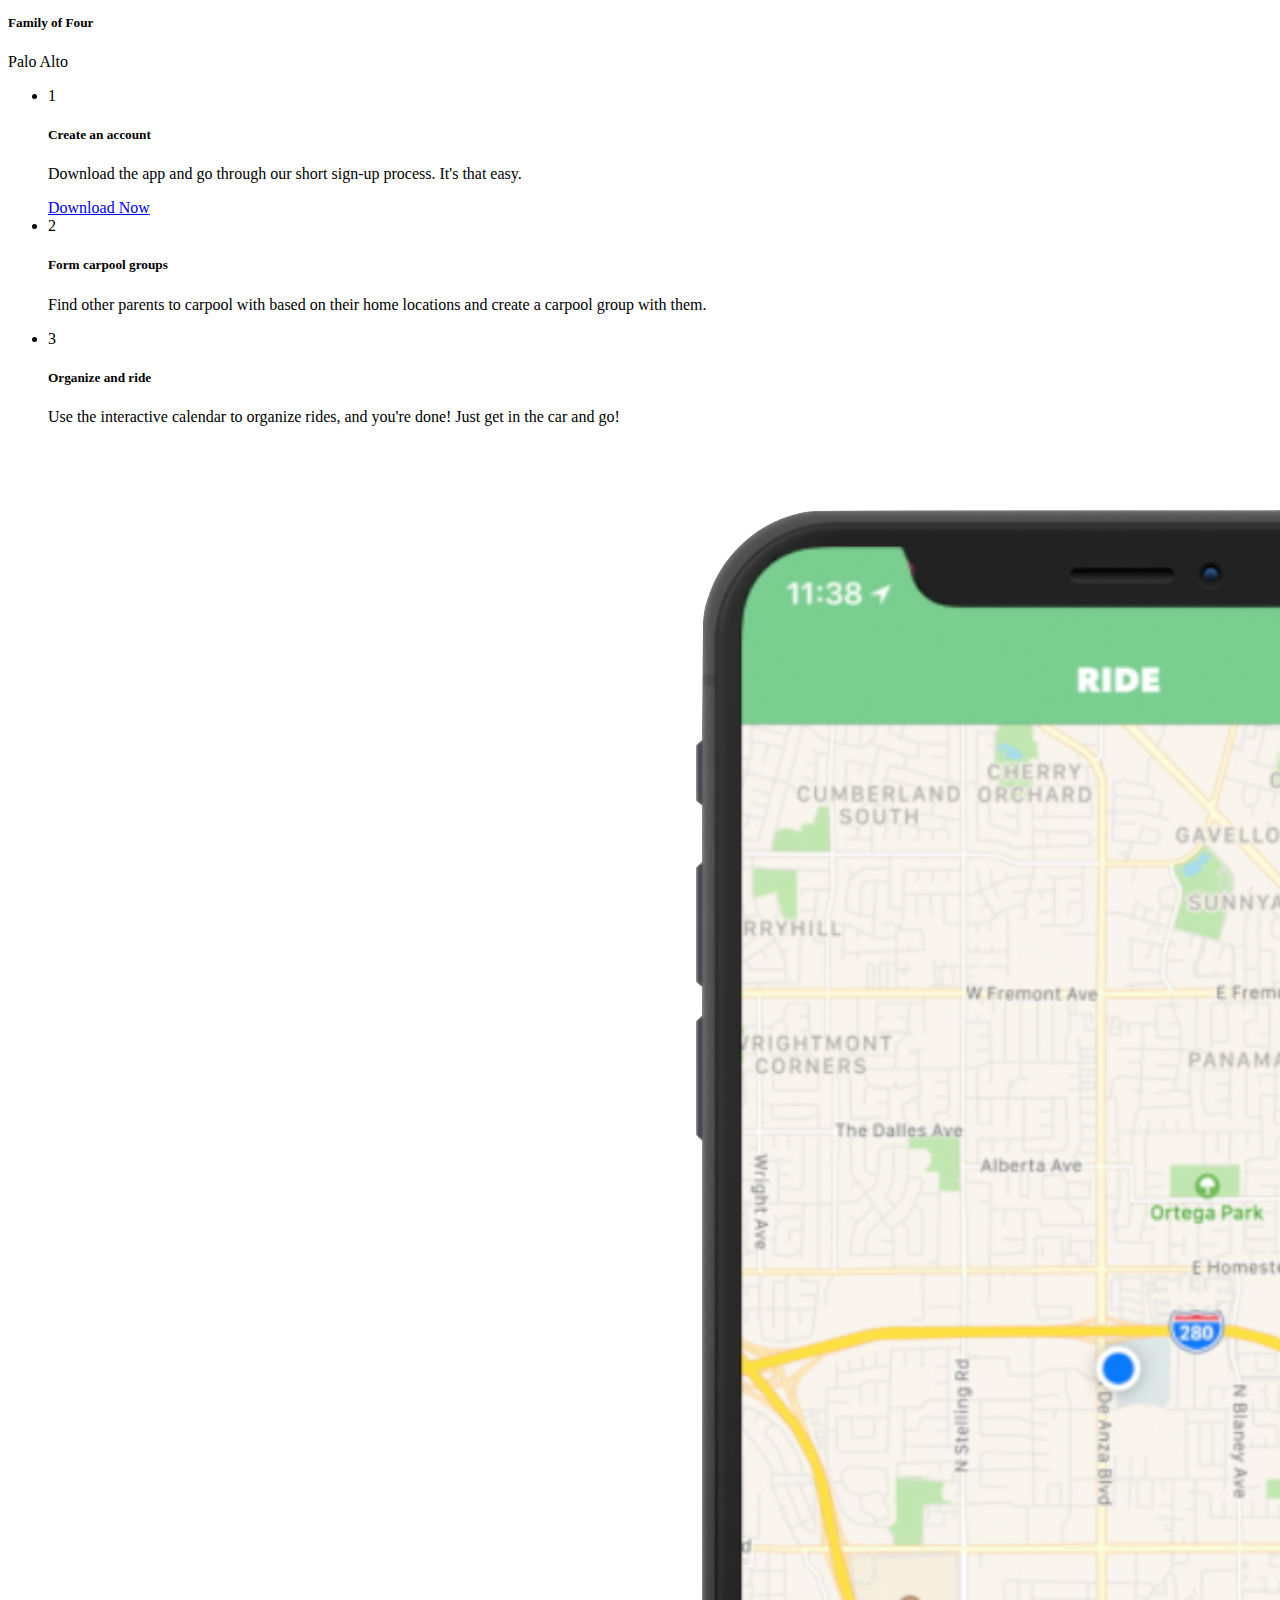
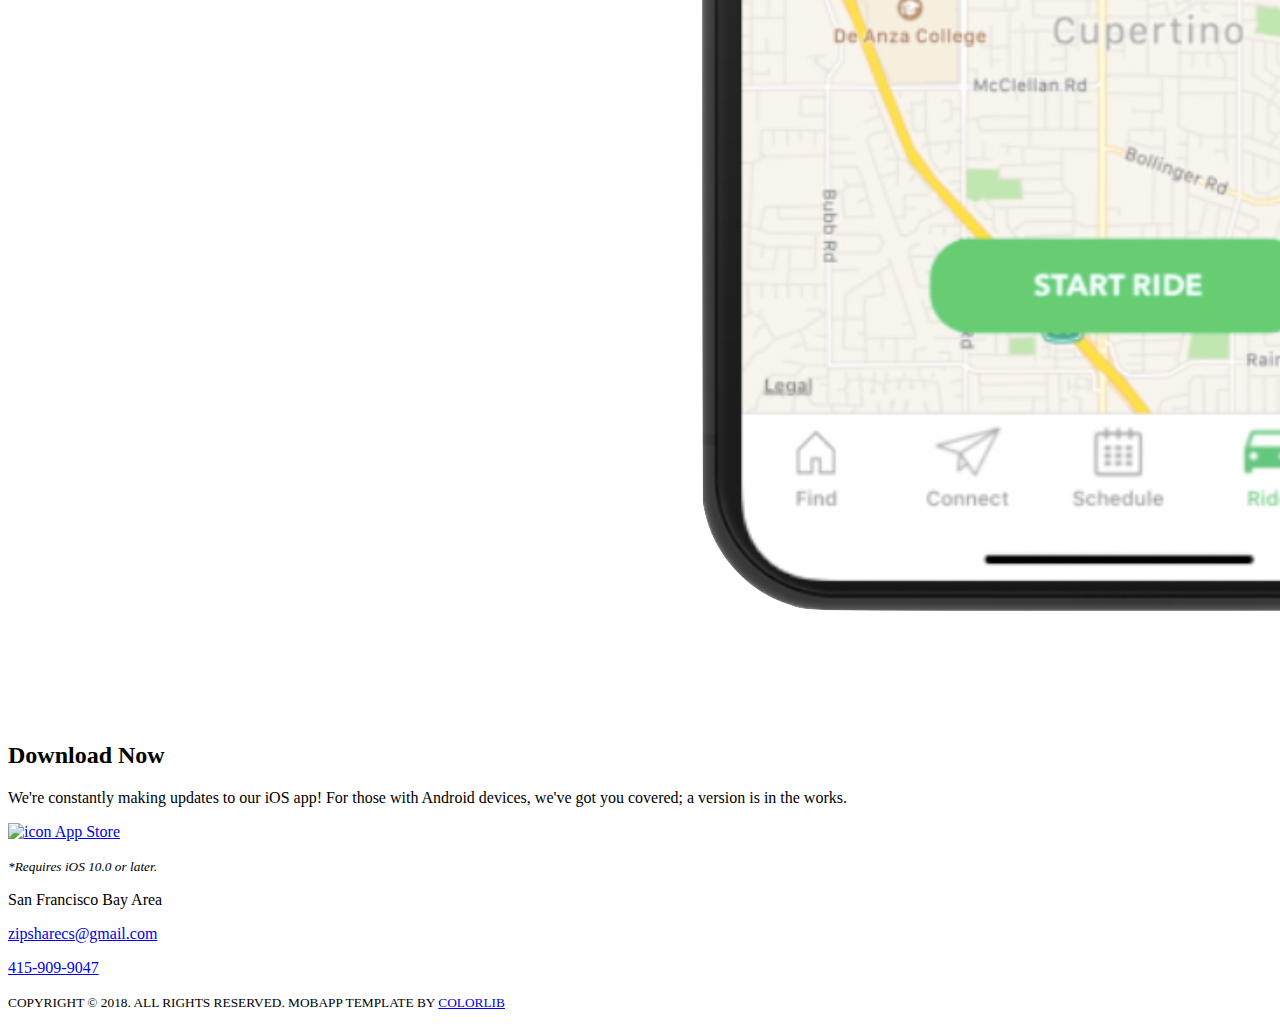
==== commit e00c0584: "Updated image" ====
--- a/index.html
+++ b/index.html
@@ -11,6 +11,14 @@
 
 <head>
     <title>ZipShare</title>
+    <!-- Google Tag Manager -->
+    <script>(function(w,d,s,l,i){w[l]=w[l]||[];w[l].push({'gtm.start':
+    new Date().getTime(),event:'gtm.js'});var f=d.getElementsByTagName(s)[0],
+    j=d.createElement(s),dl=l!='dataLayer'?'&l='+l:'';j.async=true;j.src=
+    'https://www.googletagmanager.com/gtm.js?id='+i+dl;f.parentNode.insertBefore(j,f);
+    })(window,document,'script','dataLayer','GTM-KXJ8F8W');</script>
+    <!-- End Google Tag Manager -->
+    
     
     <!-- Global site tag (gtag.js) - Google Analytics -->
     <script async src="https://www.googletagmanager.com/gtag/js?id=UA-122244472-1"></script>
@@ -44,6 +52,11 @@
 
 <body data-spy="scroll" data-target="#navbar" data-offset="30">
 
+    <!-- Google Tag Manager (noscript) -->
+    <noscript><iframe src="https://www.googletagmanager.com/ns.html?id=GTM-KXJ8F8W"
+    height="0" width="0" style="display:none;visibility:hidden"></iframe></noscript>
+    <!-- End Google Tag Manager (noscript) -->
+    
     <!-- Nav Menu -->
 
     <div class="nav-menu fixed-top">
@@ -396,7 +409,7 @@
                     </ul>
                 </div>
                 <div class="col-md-4">
-                    <img src="images/map-front-x-3.png" style="max-width: 175%; max-height: auto;" alt="iphone" class="img-fluid">
+                    <img src="images/start-ride-x.png" style="max-width: 225%; max-height: auto;" alt="iphone" class="img-fluid">
                 </div>
 
             </div>
@@ -520,7 +533,7 @@
                 <p class="tagline">We're constantly making updates to our iOS app! For those with Android devices, we've got you covered; a version is in the works.</p>
                 <div class="my-4">
 
-                    <a target = "_blank" href="https://itunes.apple.com/us/app/zipshare/id1190612398?mt=8" class="btn btn-light"><img src="images/appleicon.png" alt="icon"> App Store</a>
+                    <a id="bottom_app_store_button" target = "_blank" href="https://itunes.apple.com/us/app/zipshare/id1190612398?mt=8" class="btn btn-light"><img src="images/appleicon.png" alt="icon"> App Store</a>
                     <!--<a href="#" class="btn btn-light"><img src="images/playicon.png" alt="icon"> Google play</a>-->
                 </div>
                 <p class="text-primary"><small><i>*Requires iOS 10.0 or later.</i></small></p>
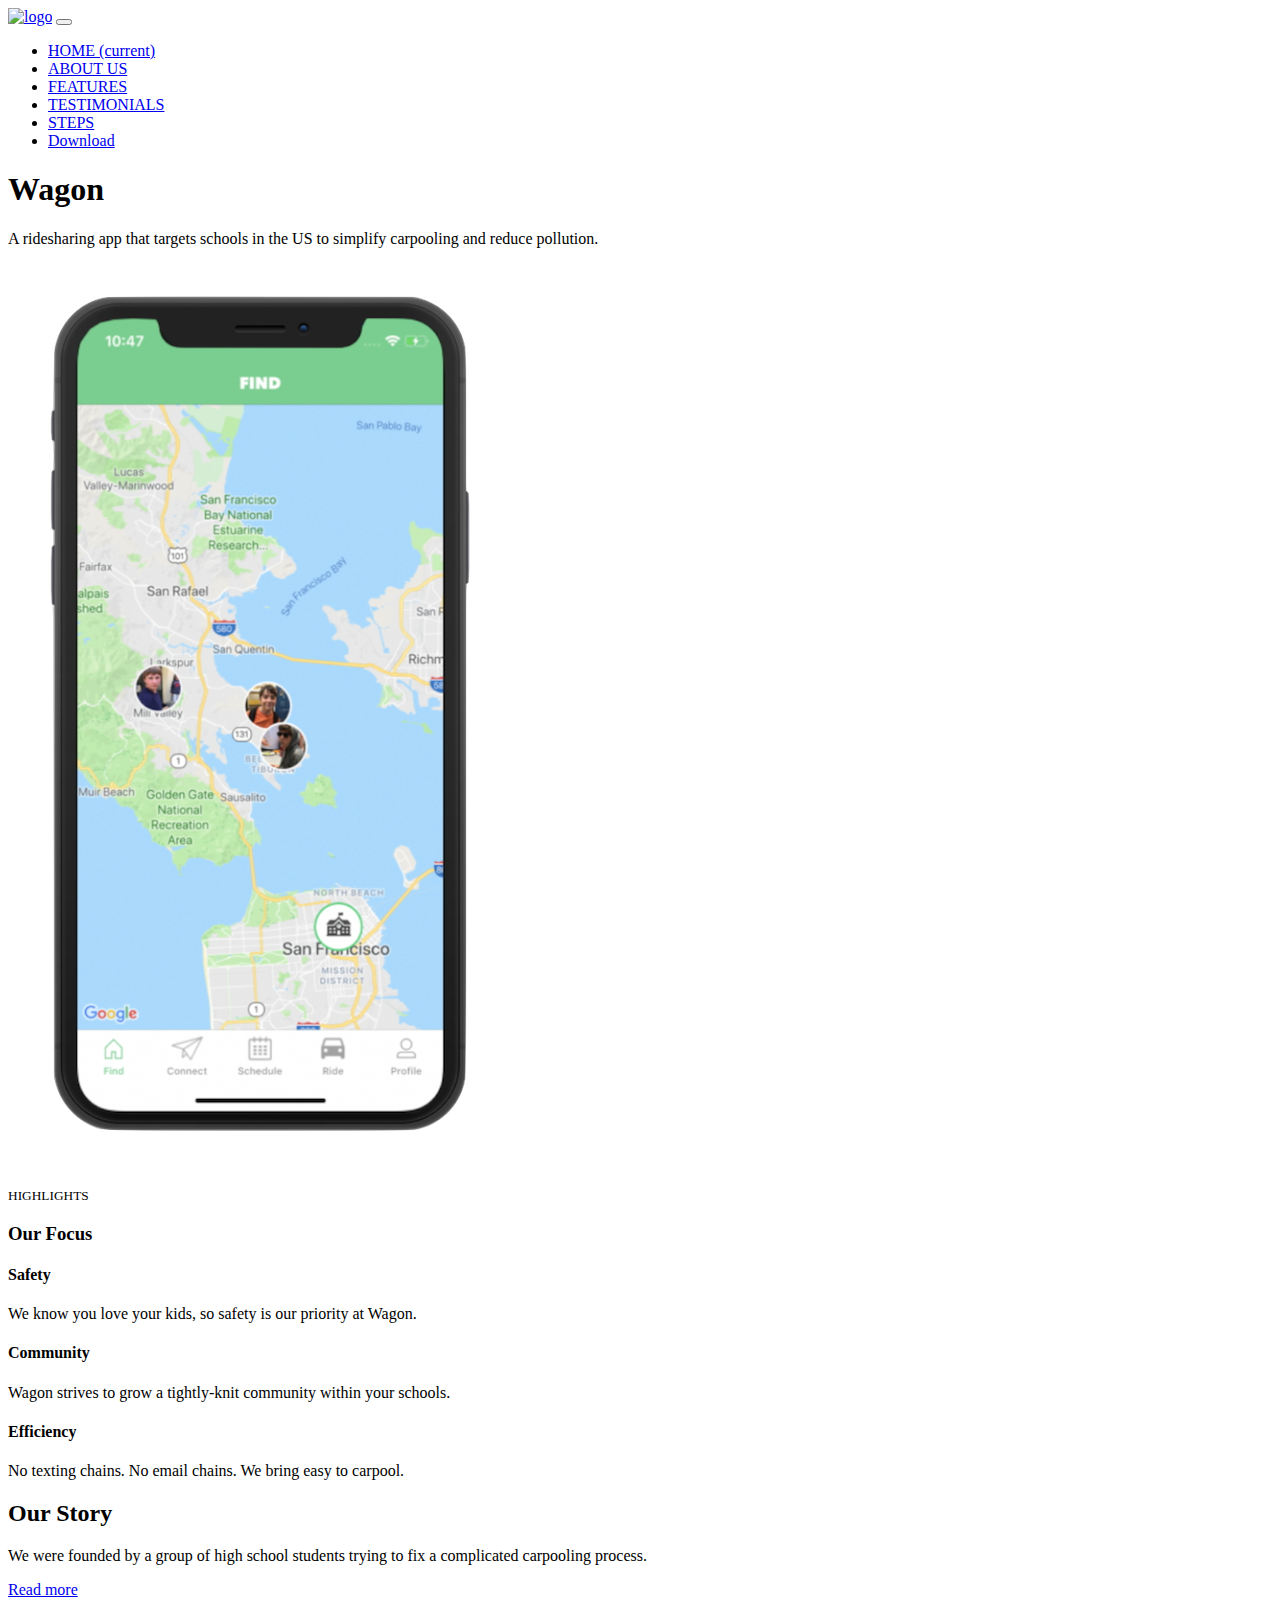
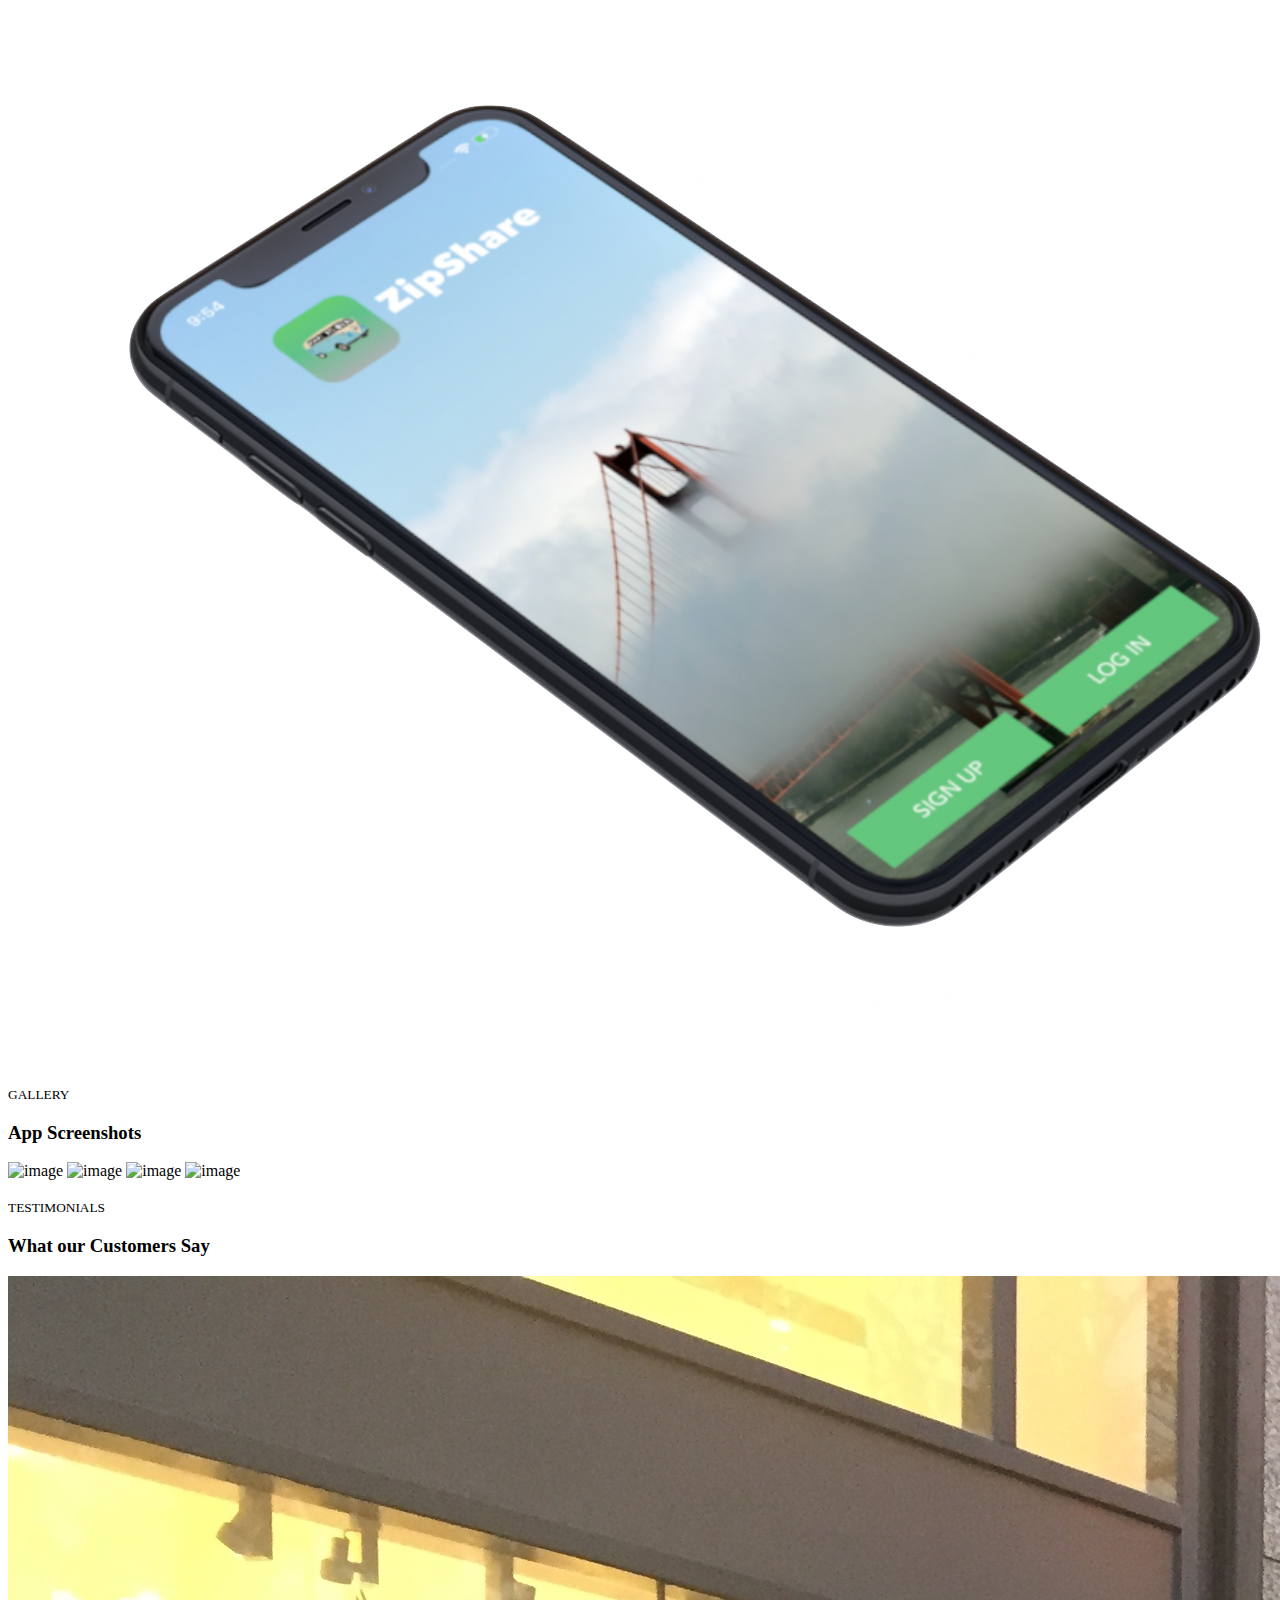
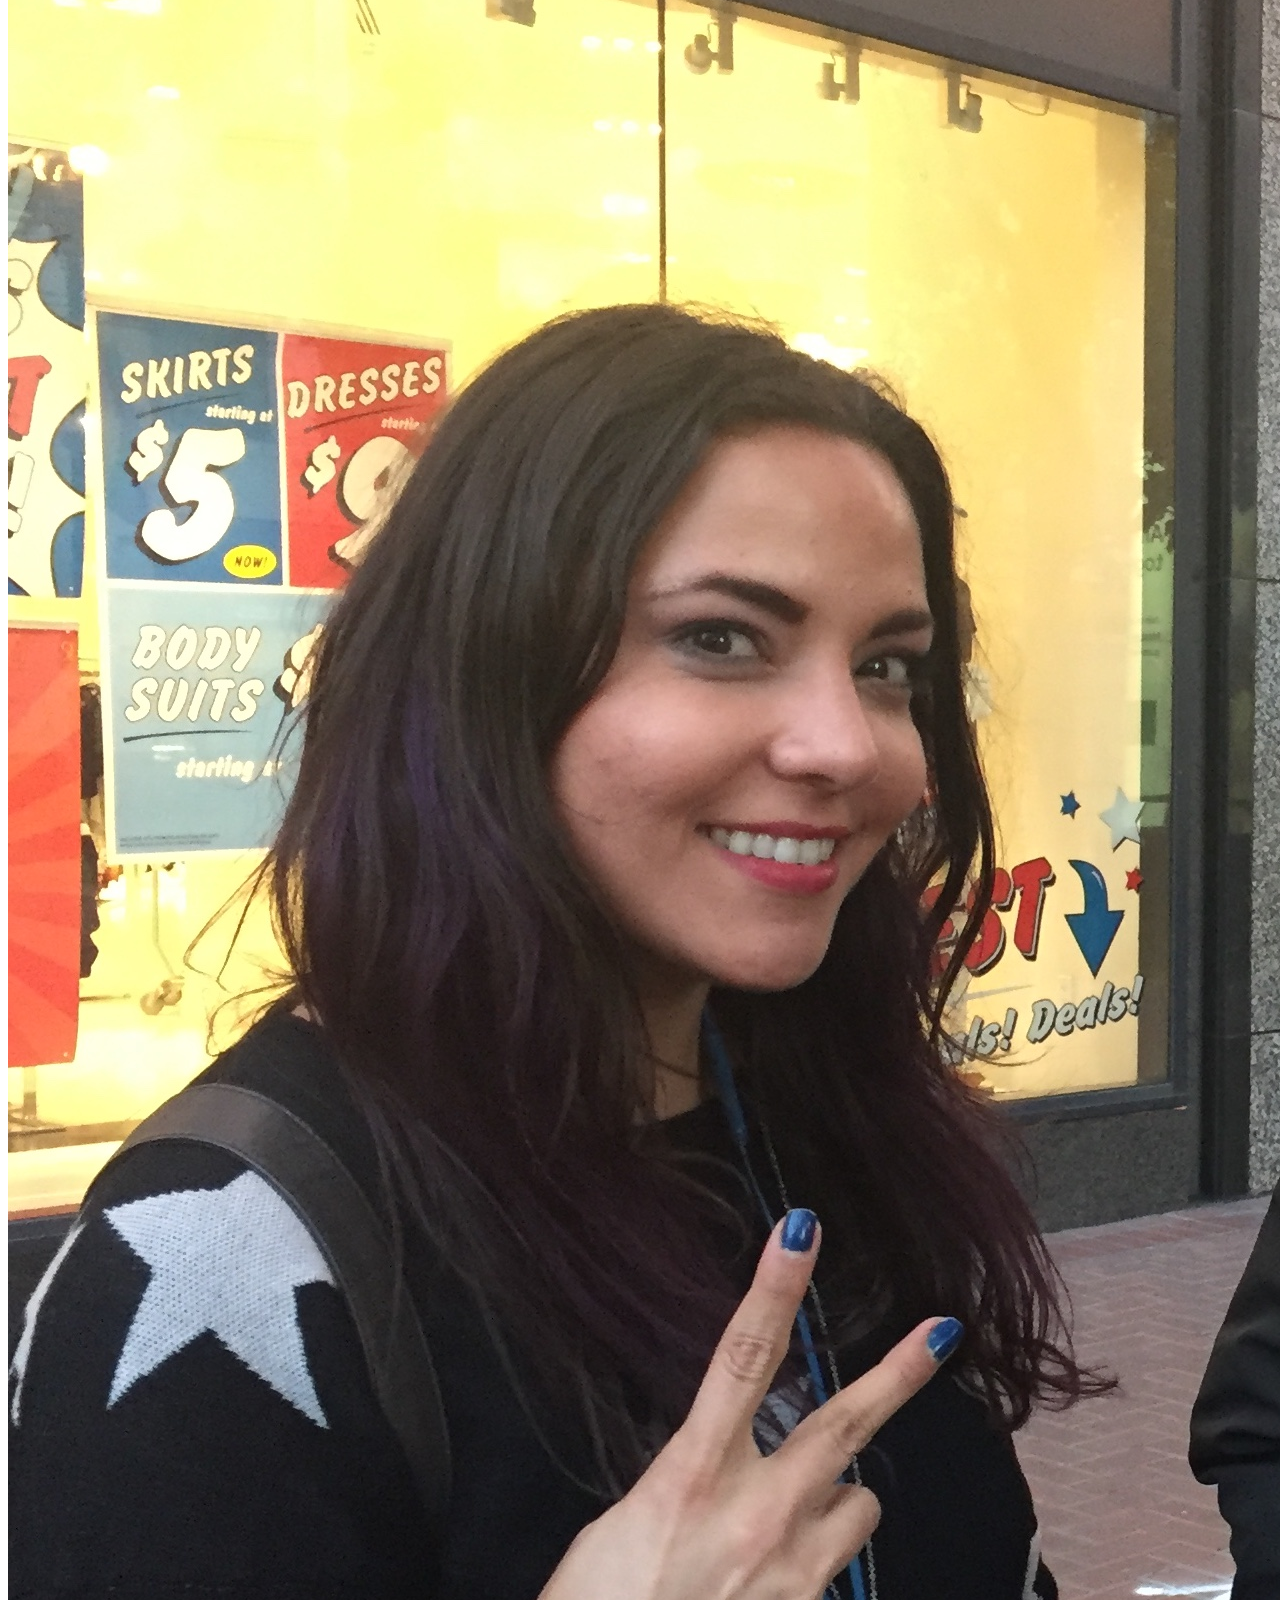
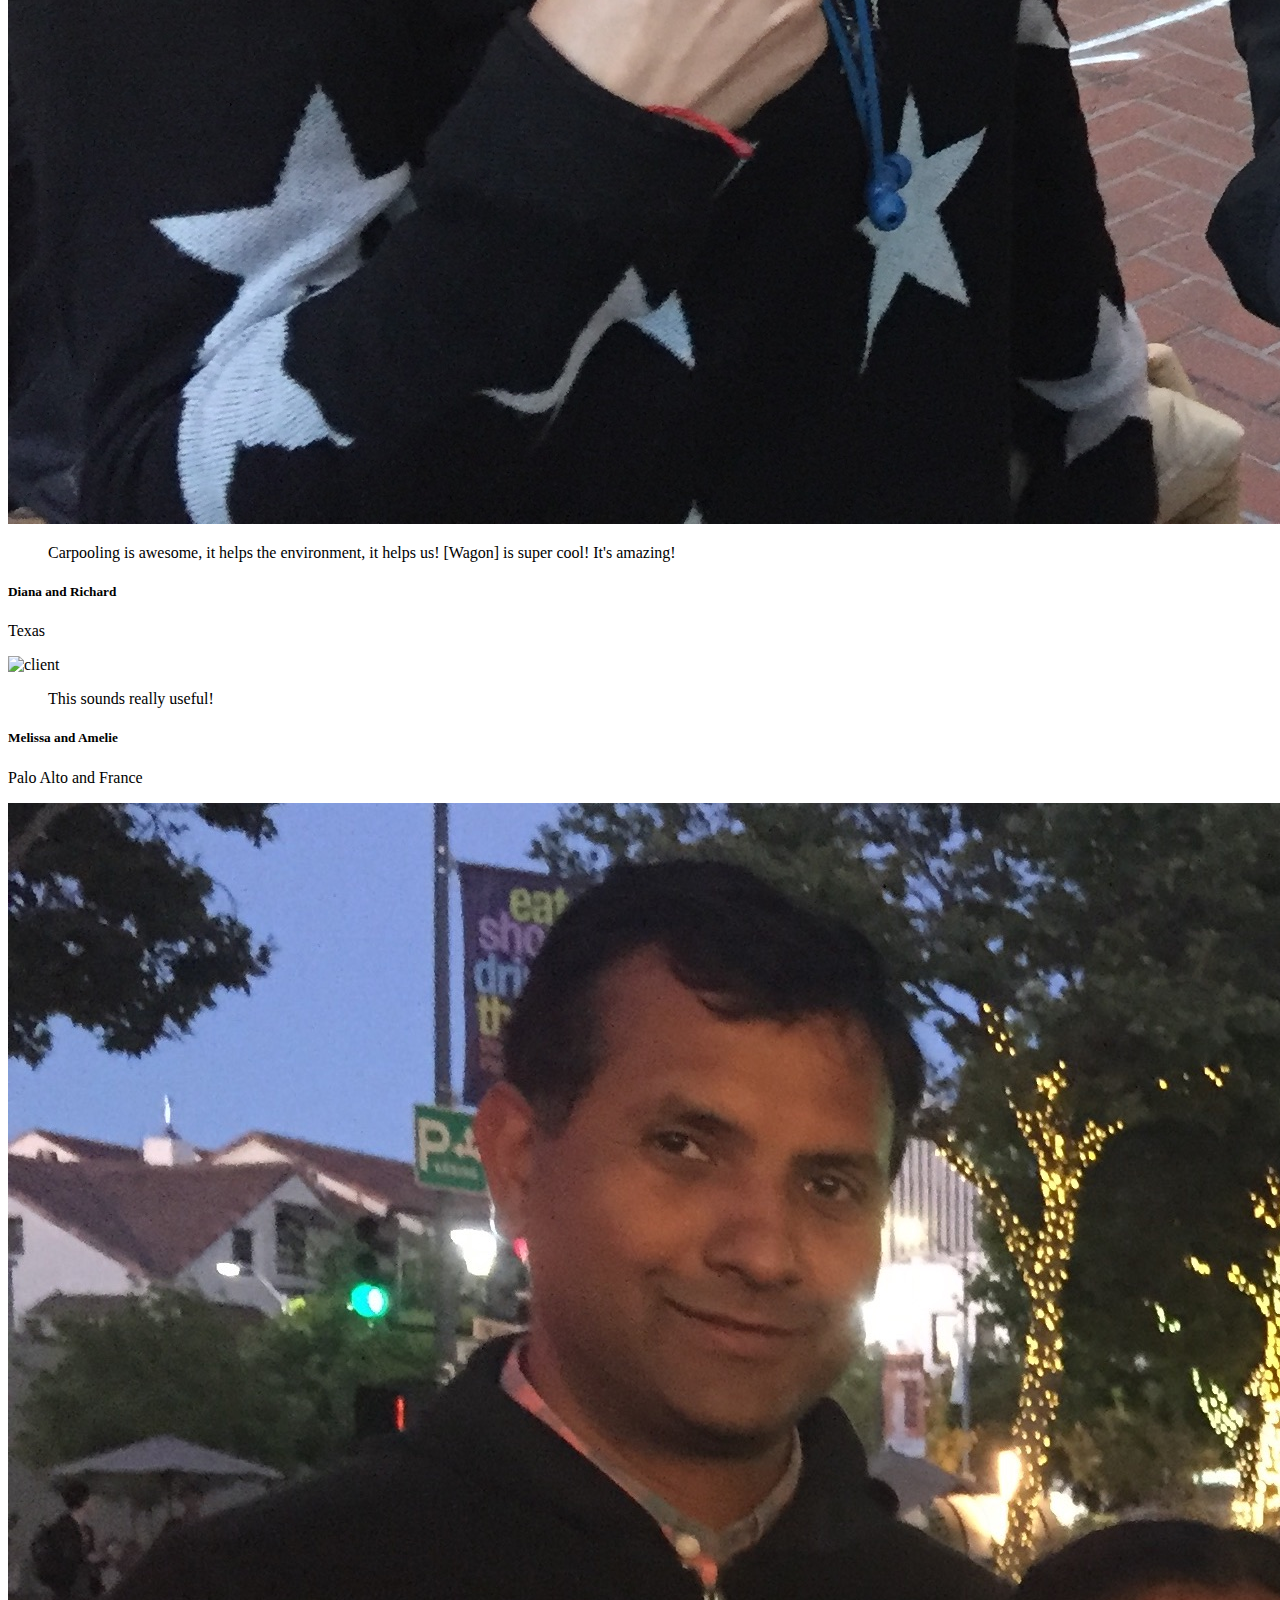
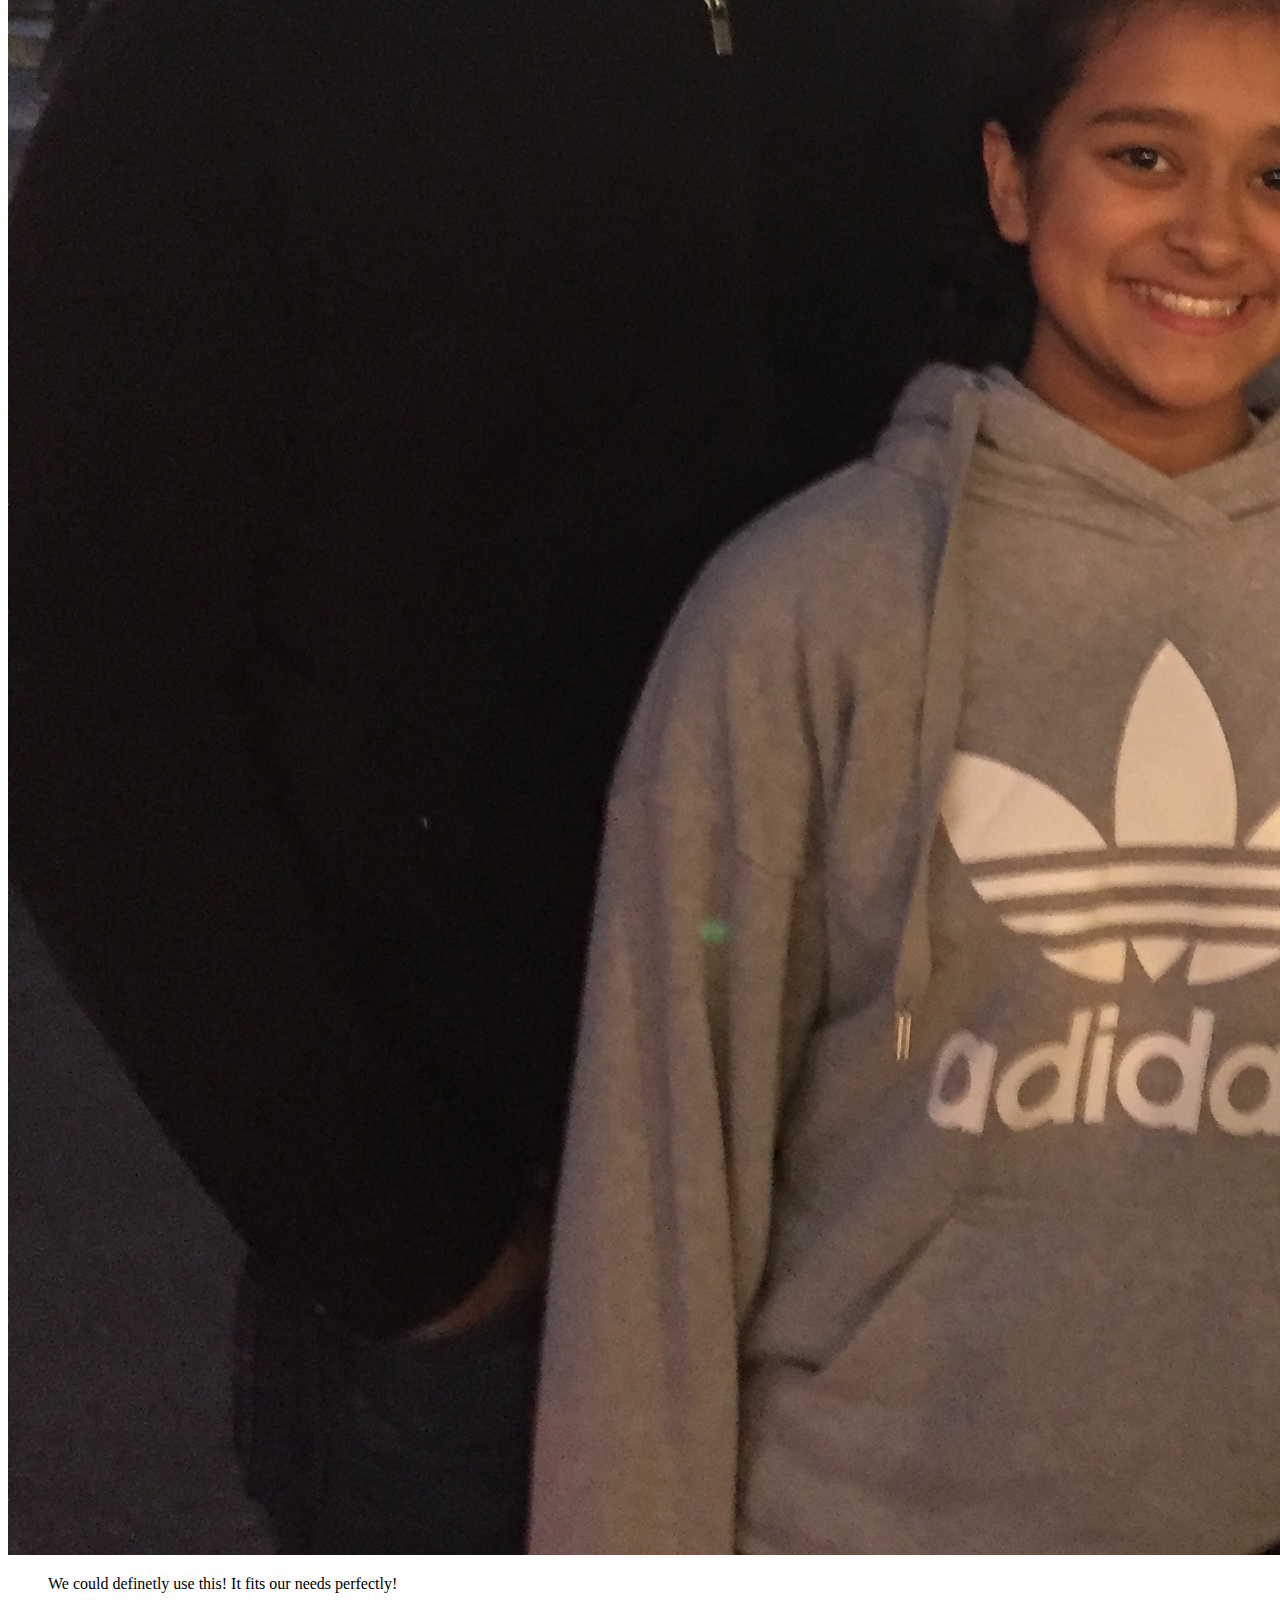
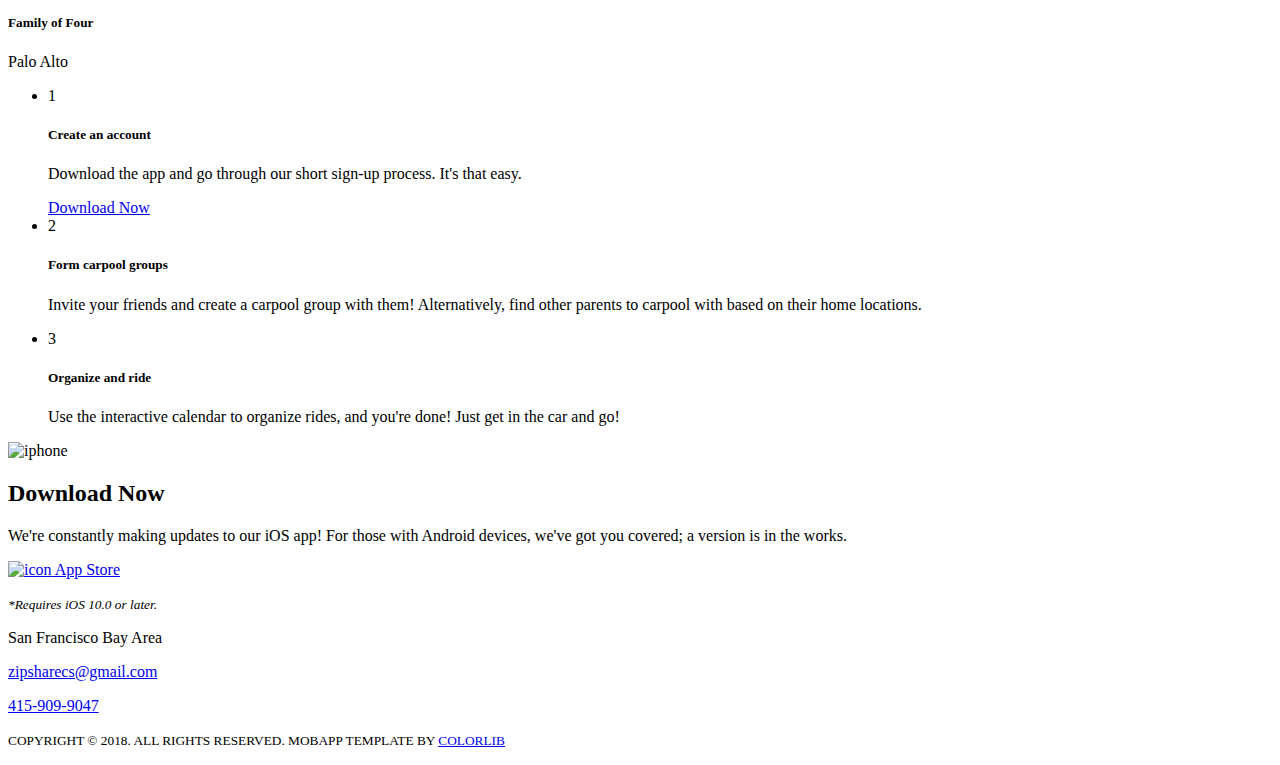
==== commit cd0245fb: "Changed ZipShare to Wagon" ====
--- a/index.html
+++ b/index.html
@@ -10,7 +10,7 @@
  -->
 
 <head>
-    <title>ZipShare</title>
+    <title>Wagon</title>
     <!-- Google Tag Manager -->
     <script>(function(w,d,s,l,i){w[l]=w[l]||[];w[l].push({'gtm.start':
     new Date().getTime(),event:'gtm.js'});var f=d.getElementsByTagName(s)[0],
@@ -85,7 +85,7 @@
 
     <header class="bg-gradient" id="home">
         <div class="container mt-5">
-            <h1>ZipShare</h1>
+            <h1>Wagon</h1>
             <p class="tagline">A ridesharing app that targets schools in the US to simplify carpooling and reduce pollution.</p>
         </div>
         <div class="img-holder mt-3"><img src="images/map-front-x-3.png" style="max-width: 50%; max-height: auto;" alt="phone" class="img-fluid"></div>
@@ -120,7 +120,7 @@
                                 <span class="ti-lock gradient-fill ti-3x mr-3"></span>
                                 <div class="media-body">
                                     <h4 class="card-title">Safety</h4>
-                                    <p class="card-text">We know you love your kids, so safety is our priority at ZipShare.</p>
+                                    <p class="card-text">We know you love your kids, so safety is our priority at Wagon.</p>
                                 </div>
                             </div>
                         </div>
@@ -133,7 +133,7 @@
                                 <span class="ti-face-smile gradient-fill ti-3x mr-3"></span>
                                 <div class="media-body">
                                     <h4 class="card-title">Community</h4>
-                                    <p class="card-text">ZipShare strives to grow a tightly-knit community within your schools. </p>
+                                    <p class="card-text">Wagon strives to grow a tightly-knit community within your schools. </p>
                                 </div>
                             </div>
                         </div>
@@ -239,7 +239,7 @@
             <div class="testimonials owl-carousel">
                 <div class="testimonials-single">
                     <img src="images/diana-richard-sq.jpg" alt="client" class="client-img">
-                    <blockquote class="blockquote">Carpooling is awesome, it helps the environment, it helps us! [ZipShare] is super cool! It's amazing!</blockquote>
+                    <blockquote class="blockquote">Carpooling is awesome, it helps the environment, it helps us! [Wagon] is super cool! It's amazing!</blockquote>
                     <h5 class="mt-4 mb-2">Diana and Richard</h5>
                     <p class="text-primary">Texas</p>
                 </div>
@@ -396,7 +396,7 @@
                             <div class="circle-icon mr-4">2</div>
                             <div class="media-body">
                                 <h5>Form carpool groups</h5>
-                                <p>Find other parents to carpool with based on their home locations and create a carpool group with them.  </p>
+                                <p>Invite your friends and create a carpool group with them! Alternatively, find other parents to carpool with based on their home locations.  </p>
                             </div>
                         </li>
                         <li class="media">
@@ -409,7 +409,7 @@
                     </ul>
                 </div>
                 <div class="col-md-4">
-                    <img src="images/start-ride-x.png" style="max-width: 225%; max-height: auto;" alt="iphone" class="img-fluid">
+                    <img src="images/start-ride-x-new.png" alt="iphone" class="img-fluid">
                 </div>
 
             </div>
